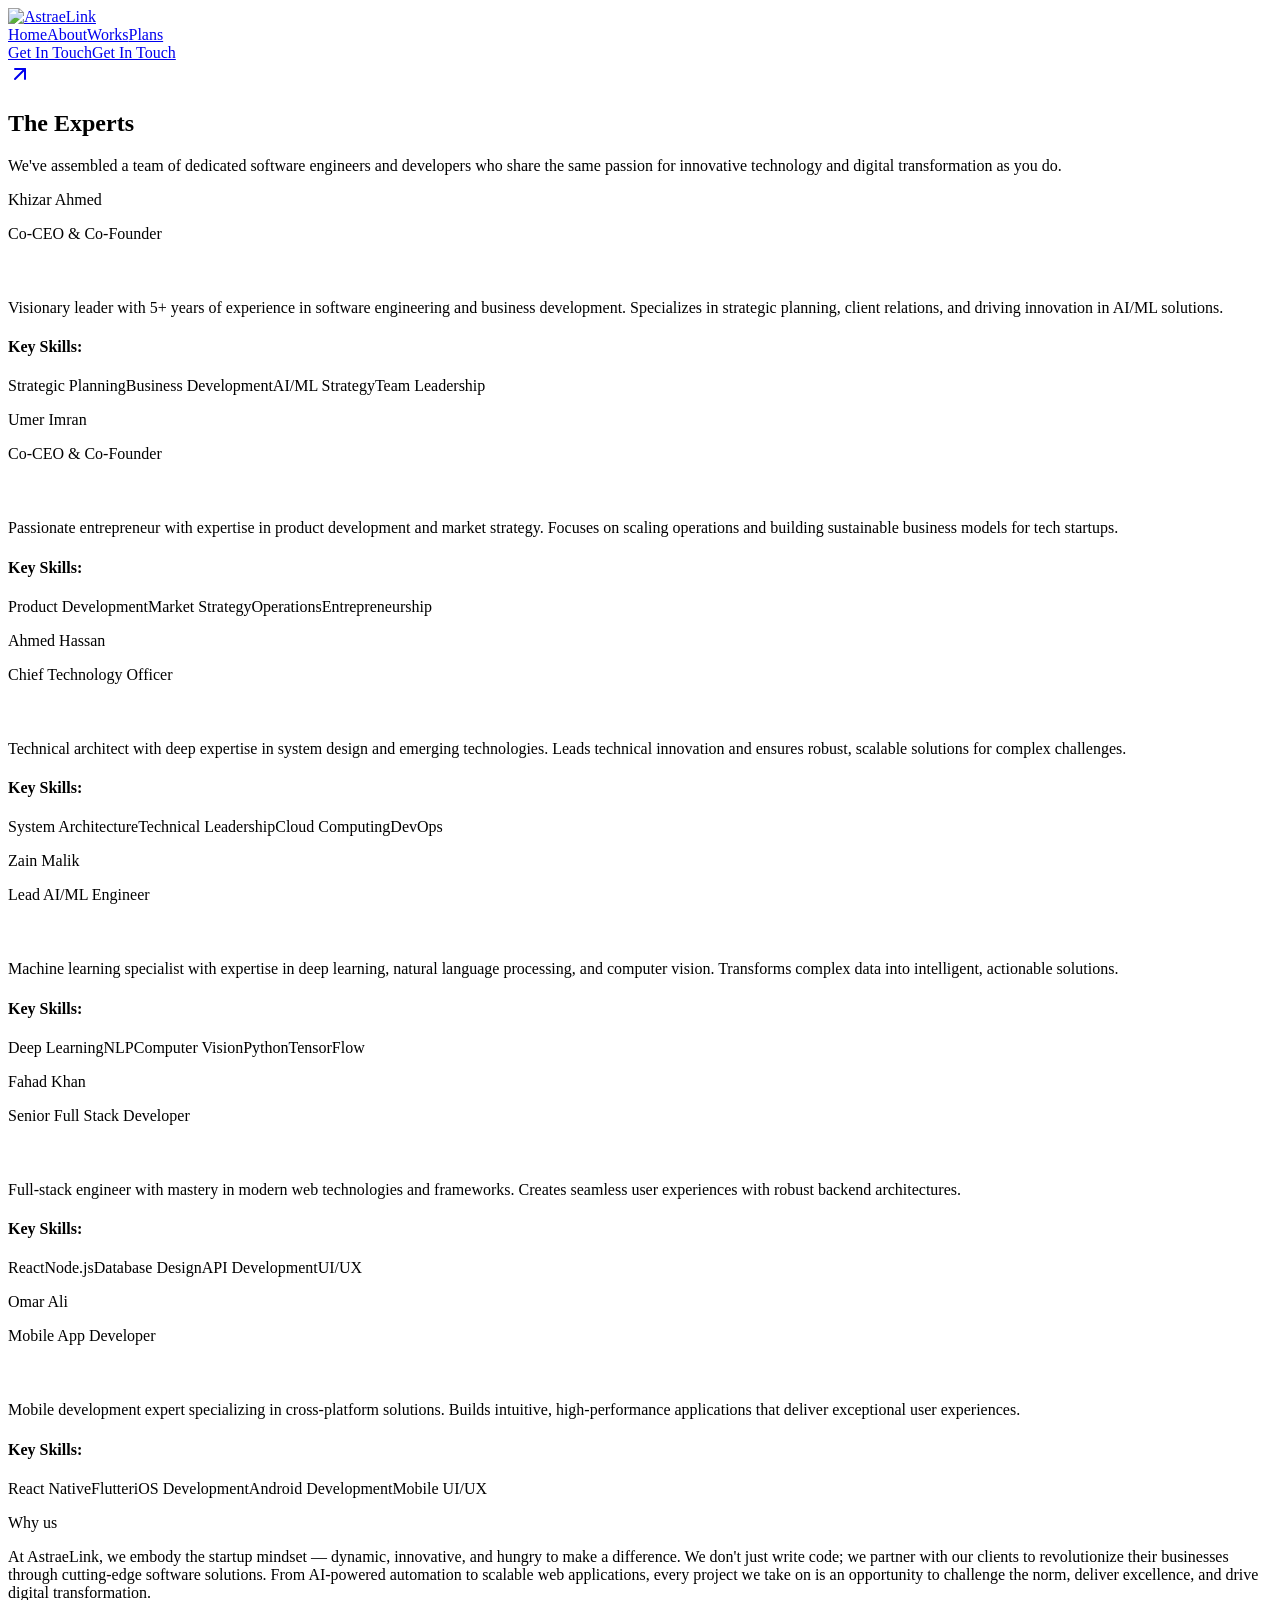
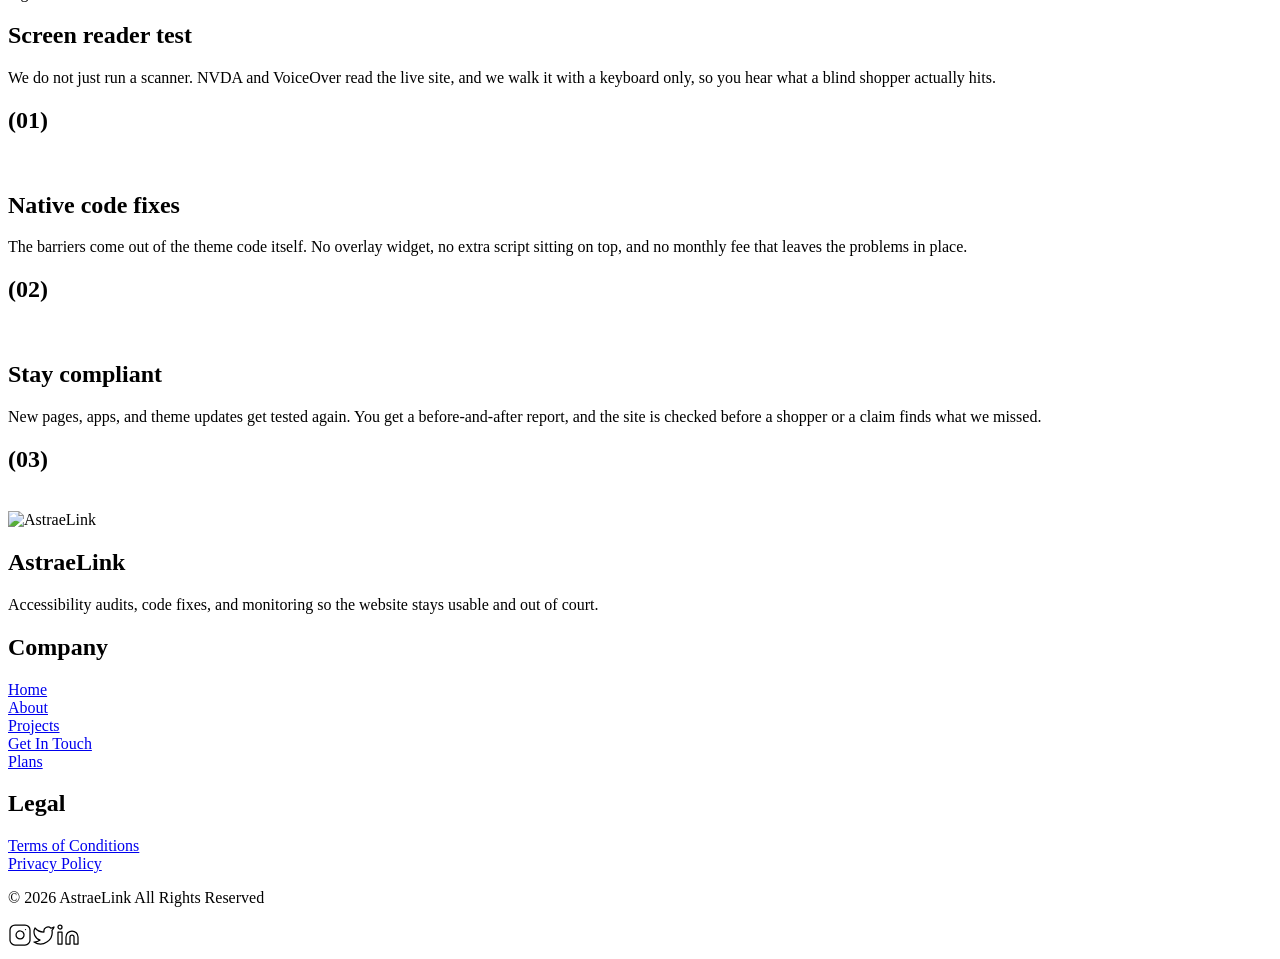
==== site/about/index.html @ aaa156fa "Remove the footer cookie policy link and the underline on cookie settings. Co-authored-by: Cursor <c" ====
<!DOCTYPE html><html lang="en"><head><meta charSet="utf-8"/><meta name="viewport" content="width=device-width, initial-scale=1"/><link rel="preload" as="image" href="/logos/astraea-logo-on-dark.png"/><link rel="preload" as="image" href="/images/mockup4.webp"/><link rel="preload" as="image" href="/images/mockup12.webp"/><link rel="preload" as="image" href="/images/mockup7.webp"/><link rel="preload" as="image" href="/images/mockup11.webp"/><link rel="preload" as="image" href="/logos/astraea-logo-on-dark.png"/><link rel="stylesheet" href="/_next/static/css/c3f8eed6a959fb5a.css" data-precedence="next"/><link rel="stylesheet" href="/_next/static/css/329143c93988409b.css" data-precedence="next"/><link rel="stylesheet" href="/_next/static/css/a7771ab8b0fe79c8.css" data-precedence="next"/><link rel="preload" as="script" fetchPriority="low" href="/_next/static/chunks/webpack-b26007bcd01f24b6.js"/><script src="/_next/static/chunks/fd9d1056-18ec0eb81fc64c67.js" async=""></script><script src="/_next/static/chunks/117-3e7f4127e0258d8e.js" async=""></script><script src="/_next/static/chunks/main-app-7231cfd4875c49b2.js" async=""></script><script src="/_next/static/chunks/c15bf2b0-19ff368ffb2158b2.js" async=""></script><script src="/_next/static/chunks/337-52e728fc28a62599.js" async=""></script><script src="/_next/static/chunks/607-7d32689cb1171cb9.js" async=""></script><script src="/_next/static/chunks/622-8c4f8233b3d91a51.js" async=""></script><script src="/_next/static/chunks/app/about/page-66e9e19f431e5e7e.js" async=""></script><script src="/_next/static/chunks/588-66966717b19833d9.js" async=""></script><script src="/_next/static/chunks/app/layout-02d05945d93d69e1.js" async=""></script><script src="/_next/static/chunks/app/loading-16ff783f235f373d.js" async=""></script><title>AstraeLink | About Us</title><meta name="description" content="Harnessing Cutting-Edge Visualization Technology to Transform Vision into Tailored Digital Reality."/><meta name="keywords" content="software development,AI/ML development,chatbot development,web development,plugin development,app development,mobile app development,custom software solutions,artificial intelligence,machine learning,business automation,digital transformation,software engineering,full-stack development,API development,database design,cloud solutions,software consulting,tech solutions,innovative software"/><meta property="og:title" content="About Us"/><meta property="og:description" content="Harnessing Cutting-Edge Visualization Technology to Transform Vision into Tailored Digital Reality."/><meta name="twitter:card" content="summary"/><meta name="twitter:title" content="About Us"/><meta name="twitter:description" content="Harnessing Cutting-Edge Visualization Technology to Transform Vision into Tailored Digital Reality."/><link rel="icon" href="/favicon.ico" type="image/x-icon" sizes="32x32"/><link rel="icon" href="/favicon.svg"/><link rel="apple-touch-icon" href="/favicon.svg"/><script src="/_next/static/chunks/polyfills-42372ed130431b0a.js" noModule=""></script><script>(function(){var s=localStorage.getItem("astra-theme");var h=new Date().getHours();var day=h>=7&&h<19;var mode=s==="light"||s==="dark"?s:(day?"light":"dark");document.documentElement.setAttribute("data-theme",mode);document.documentElement.setAttribute("data-theme-source",s||"auto");var fix=function(img){var cur=img.getAttribute("src")||"";if(cur.indexOf("infinitivee")===-1&&cur.indexOf("astraea-logo")===-1)return;var logo=document.documentElement.getAttribute("data-theme")==="light"?"/logos/astraea-logo.png":"/logos/astraea-logo-on-dark.png";if(cur!==logo)img.setAttribute("src",logo);if(img.alt!=="AstraeLink")img.alt="AstraeLink";};new MutationObserver(function(){document.querySelectorAll("img").forEach(fix);}).observe(document.documentElement,{childList:true,subtree:true,attributes:true,attributeFilter:["src"]});})();</script><link rel="stylesheet" href="/astra.css"/></head><body><div class="navigation-wrapper"><div class="navigation-inside"><div class="navigation-inside-left"><a href="/"><img src="/logos/astraea-logo-on-dark.png" class="navigation-inside-left-image" alt="AstraeLink Logo" style="width:60px;height:auto"/></a></div><div class="navigation-inside-big"><a class="small-description white hover-text-white" href="/">Home</a><a class="small-description white hover-text-white" href="/about/">About</a><a class="small-description white hover-text-white" href="/works/">Works</a><a class="small-description white hover-text-white" href="/plans/">Plans</a></div><div class="navigation-inside-right"><a class="button button-navigation button-transparent-border" href="/contact/"><div class="button-content"><span class="small-description">Get In Touch</span><span class="small-description">Get In Touch</span></div><div class="button-circle button-circle-white"><svg xmlns="http://www.w3.org/2000/svg" width="24" height="24" viewBox="0 0 24 24" fill="none" stroke="currentColor" stroke-width="2" stroke-linecap="round" stroke-linejoin="round" class="lucide lucide-arrow-up-right button-icon"><path d="M7 7h10v10"></path><path d="M7 17 17 7"></path></svg></div></a></div><div class="navigation-inside-right-mobile"><div class="navigation-inside-right-mobile-line"></div><div class="navigation-inside-right-mobile-line"></div><div class="navigation-inside-right-mobile-line"></div></div></div></div><!--$--><section class="about"><div class="about-content"><div class="about-content-top"><div class="about-content-textbox"><div class="titlebox"><div class="titlebox-gradient"></div><h1 class="headline white">The Experts</h1></div><p class="description grey opacity-blur">We&#x27;ve assembled a team of dedicated software engineers and developers who share the same passion for innovative technology and digital transformation as you do.</p></div><div class="about-divider"></div></div><div class="about-team"><div class="about-team-container"><div class="about-team-item"><div class="about-team-item-header"><div class="about-team-item-info"><p class="description white team-member-name">Khizar Ahmed</p><p class="description white team-member-title">Co-CEO &amp; Co-Founder</p></div><div class="dropdown-arrow "><svg width="20" height="20" viewBox="0 0 20 20" fill="none" xmlns="http://www.w3.org/2000/svg"><path d="M5 7.5L10 12.5L15 7.5" stroke="white" stroke-width="2" stroke-linecap="round" stroke-linejoin="round"></path></svg></div></div><div class="about-team-item-details "><div class="team-member-bio"><p class="description grey">Visionary leader with 5+ years of experience in software engineering and business development. Specializes in strategic planning, client relations, and driving innovation in AI/ML solutions.</p></div><div class="team-member-skills"><h4 class="skills-title">Key Skills:</h4><div class="skills-tags"><span class="skill-tag">Strategic Planning</span><span class="skill-tag">Business Development</span><span class="skill-tag">AI/ML Strategy</span><span class="skill-tag">Team Leadership</span></div></div></div></div><div class="about-team-item"><div class="about-team-item-header"><div class="about-team-item-info"><p class="description white team-member-name">Umer Imran</p><p class="description white team-member-title">Co-CEO &amp; Co-Founder</p></div><div class="dropdown-arrow "><svg width="20" height="20" viewBox="0 0 20 20" fill="none" xmlns="http://www.w3.org/2000/svg"><path d="M5 7.5L10 12.5L15 7.5" stroke="white" stroke-width="2" stroke-linecap="round" stroke-linejoin="round"></path></svg></div></div><div class="about-team-item-details "><div class="team-member-bio"><p class="description grey">Passionate entrepreneur with expertise in product development and market strategy. Focuses on scaling operations and building sustainable business models for tech startups.</p></div><div class="team-member-skills"><h4 class="skills-title">Key Skills:</h4><div class="skills-tags"><span class="skill-tag">Product Development</span><span class="skill-tag">Market Strategy</span><span class="skill-tag">Operations</span><span class="skill-tag">Entrepreneurship</span></div></div></div></div><div class="about-team-item"><div class="about-team-item-header"><div class="about-team-item-info"><p class="description white team-member-name">Ahmed Hassan</p><p class="description white team-member-title">Chief Technology Officer</p></div><div class="dropdown-arrow "><svg width="20" height="20" viewBox="0 0 20 20" fill="none" xmlns="http://www.w3.org/2000/svg"><path d="M5 7.5L10 12.5L15 7.5" stroke="white" stroke-width="2" stroke-linecap="round" stroke-linejoin="round"></path></svg></div></div><div class="about-team-item-details "><div class="team-member-bio"><p class="description grey">Technical architect with deep expertise in system design and emerging technologies. Leads technical innovation and ensures robust, scalable solutions for complex challenges.</p></div><div class="team-member-skills"><h4 class="skills-title">Key Skills:</h4><div class="skills-tags"><span class="skill-tag">System Architecture</span><span class="skill-tag">Technical Leadership</span><span class="skill-tag">Cloud Computing</span><span class="skill-tag">DevOps</span></div></div></div></div><div class="about-team-item"><div class="about-team-item-header"><div class="about-team-item-info"><p class="description white team-member-name">Zain Malik</p><p class="description white team-member-title">Lead AI/ML Engineer</p></div><div class="dropdown-arrow "><svg width="20" height="20" viewBox="0 0 20 20" fill="none" xmlns="http://www.w3.org/2000/svg"><path d="M5 7.5L10 12.5L15 7.5" stroke="white" stroke-width="2" stroke-linecap="round" stroke-linejoin="round"></path></svg></div></div><div class="about-team-item-details "><div class="team-member-bio"><p class="description grey">Machine learning specialist with expertise in deep learning, natural language processing, and computer vision. Transforms complex data into intelligent, actionable solutions.</p></div><div class="team-member-skills"><h4 class="skills-title">Key Skills:</h4><div class="skills-tags"><span class="skill-tag">Deep Learning</span><span class="skill-tag">NLP</span><span class="skill-tag">Computer Vision</span><span class="skill-tag">Python</span><span class="skill-tag">TensorFlow</span></div></div></div></div><div class="about-team-item"><div class="about-team-item-header"><div class="about-team-item-info"><p class="description white team-member-name">Fahad Khan</p><p class="description white team-member-title">Senior Full Stack Developer</p></div><div class="dropdown-arrow "><svg width="20" height="20" viewBox="0 0 20 20" fill="none" xmlns="http://www.w3.org/2000/svg"><path d="M5 7.5L10 12.5L15 7.5" stroke="white" stroke-width="2" stroke-linecap="round" stroke-linejoin="round"></path></svg></div></div><div class="about-team-item-details "><div class="team-member-bio"><p class="description grey">Full-stack engineer with mastery in modern web technologies and frameworks. Creates seamless user experiences with robust backend architectures.</p></div><div class="team-member-skills"><h4 class="skills-title">Key Skills:</h4><div class="skills-tags"><span class="skill-tag">React</span><span class="skill-tag">Node.js</span><span class="skill-tag">Database Design</span><span class="skill-tag">API Development</span><span class="skill-tag">UI/UX</span></div></div></div></div><div class="about-team-item"><div class="about-team-item-header"><div class="about-team-item-info"><p class="description white team-member-name">Omar Ali</p><p class="description white team-member-title">Mobile App Developer</p></div><div class="dropdown-arrow "><svg width="20" height="20" viewBox="0 0 20 20" fill="none" xmlns="http://www.w3.org/2000/svg"><path d="M5 7.5L10 12.5L15 7.5" stroke="white" stroke-width="2" stroke-linecap="round" stroke-linejoin="round"></path></svg></div></div><div class="about-team-item-details "><div class="team-member-bio"><p class="description grey">Mobile development expert specializing in cross-platform solutions. Builds intuitive, high-performance applications that deliver exceptional user experiences.</p></div><div class="team-member-skills"><h4 class="skills-title">Key Skills:</h4><div class="skills-tags"><span class="skill-tag">React Native</span><span class="skill-tag">Flutter</span><span class="skill-tag">iOS Development</span><span class="skill-tag">Android Development</span><span class="skill-tag">Mobile UI/UX</span></div></div></div></div></div></div><div class="about-divider"></div><div class="about-whyus"><p class="description about-whyus-description grey">Why us</p><p class="subheadline about-whyus-subheadline white">At AstraeLink, we embody the startup mindset — dynamic, innovative, and hungry to make a difference. We don&#x27;t just write code; we partner with our clients to revolutionize their businesses through cutting-edge software solutions. From AI-powered automation to scalable web applications, every project we take on is an opportunity to challenge the norm, deliver excellence, and drive digital transformation.</p></div><div class="about-divider"></div><div class="about-sticky-container"><div class="about-sticky-item"><div class="about-sticky-item-left"><div class="about-sticky-item-left-textbox"><h1 class="headline white">Screen reader test</h1><p class="description about-sticky-item-left-textbox-description grey">We do not just run a scanner. NVDA and VoiceOver read the live site, and we walk it with a keyboard only, so you hear what a blind shopper actually hits.</p></div><h1 class="headline white">(01)</h1></div><div class="about-sticky-item-right"><div class="about-sticky-item-right-imagebox"><img src="/images/mockup4.webp" class="about-sticky-item-right-image" alt=""/></div></div></div><div class="about-sticky-item"><div class="about-sticky-item-left"><div class="about-sticky-item-left-textbox"><h1 class="headline white">Native code fixes</h1><p class="description about-sticky-item-left-textbox-description grey">The barriers come out of the theme code itself. No overlay widget, no extra script sitting on top, and no monthly fee that leaves the problems in place.</p></div><h1 class="headline white">(02)</h1></div><div class="about-sticky-item-right"><div class="about-sticky-item-right-imagebox"><img src="/images/mockup12.webp" class="about-sticky-item-right-image" alt=""/></div></div></div><div class="about-sticky-item"><div class="about-sticky-item-left"><div class="about-sticky-item-left-textbox"><h1 class="headline white">Stay compliant</h1><p class="description about-sticky-item-left-textbox-description grey">New pages, apps, and theme updates get tested again. You get a before-and-after report, and the site is checked before a shopper or a claim finds what we missed.</p></div><h1 class="headline white">(03)</h1></div><div class="about-sticky-item-right"><div class="about-sticky-item-right-imagebox"><img src="/images/mockup7.webp" class="about-sticky-item-right-image" alt=""/></div></div></div></div></div></section><section class="footer"><div class="footer-content"><div class="footer-content-left"><img src="/logos/astraea-logo-on-dark.png" class="footer-logo" alt="AstraeLink Logo" style="width:120px;height:auto"/><h1 class="subheadline white">AstraeLink</h1><p class="description grey">Accessibility audits, code fixes, and monitoring so the website stays usable and out of court.</p></div><div class="footer-content-right"><div class="footer-content-right-column"><h2 class="description white">Company</h2><div class="footer-column-contents"><div class="footer-column-contents-item"><a class="description grey hover-text-grey" href="/">Home</a></div><div class="footer-column-contents-item"><a class="description grey hover-text-grey" href="/about/">About</a></div><div class="footer-column-contents-item"><a class="description grey hover-text-grey" href="/works/">Projects</a></div><div class="footer-column-contents-item"><a class="description grey hover-text-grey" href="/contact/">Get In Touch</a></div><div class="footer-column-contents-item"><a class="description grey hover-text-grey" href="/plans/">Plans</a></div></div></div><div class="footer-content-right-column"><h2 class="description white">Legal</h2><div class="footer-column-contents"><div class="footer-column-contents-item"><a class="description grey hover-text-grey" href="/terms/">Terms of Conditions</a></div><div class="footer-column-contents-item"><a class="description grey hover-text-grey" href="/privacy/">Privacy Policy</a></div></div></div></div></div><div class="footer-divider"></div><div class="footer-content-bottom"><p class="small-description grey">© 2026 AstraeLink All Rights Reserved</p><div class="footer-socials"><svg xmlns="http://www.w3.org/2000/svg" width="24" height="24" viewBox="0 0 24 24" fill="none" stroke="currentColor" stroke-width="1.25" stroke-linecap="round" stroke-linejoin="round" class="lucide lucide-instagram footer-socials-icon"><rect width="20" height="20" x="2" y="2" rx="5" ry="5"></rect><path d="M16 11.37A4 4 0 1 1 12.63 8 4 4 0 0 1 16 11.37z"></path><line x1="17.5" x2="17.51" y1="6.5" y2="6.5"></line></svg><svg xmlns="http://www.w3.org/2000/svg" width="24" height="24" viewBox="0 0 24 24" fill="none" stroke="currentColor" stroke-width="1.25" stroke-linecap="round" stroke-linejoin="round" class="lucide lucide-twitter footer-socials-icon"><path d="M22 4s-.7 2.1-2 3.4c1.6 10-9.4 17.3-18 11.6 2.2.1 4.4-.6 6-2C3 15.5.5 9.6 3 5c2.2 2.6 5.6 4.1 9 4-.9-4.2 4-6.6 7-3.8 1.1 0 3-1.2 3-1.2z"></path></svg><svg xmlns="http://www.w3.org/2000/svg" width="24" height="24" viewBox="0 0 24 24" fill="none" stroke="currentColor" stroke-width="1.25" stroke-linecap="round" stroke-linejoin="round" class="lucide lucide-linkedin footer-socials-icon"><path d="M16 8a6 6 0 0 1 6 6v7h-4v-7a2 2 0 0 0-2-2 2 2 0 0 0-2 2v7h-4v-7a6 6 0 0 1 6-6z"></path><rect width="4" height="12" x="2" y="9"></rect><circle cx="4" cy="4" r="2"></circle></svg></div></div></section><!--/$--><script src="/_next/static/chunks/webpack-b26007bcd01f24b6.js" async=""></script><script>(self.__next_f=self.__next_f||[]).push([0]);self.__next_f.push([2,null])</script><script>self.__next_f.push([1,"1:HL[\"/_next/static/css/c3f8eed6a959fb5a.css\",\"style\"]\n2:HL[\"/_next/static/css/329143c93988409b.css\",\"style\"]\n"])</script><script>self.__next_f.push([1,"3:I[2846,[],\"\"]\n5:I[5323,[\"922\",\"static/chunks/c15bf2b0-19ff368ffb2158b2.js\",\"337\",\"static/chunks/337-52e728fc28a62599.js\",\"607\",\"static/chunks/607-7d32689cb1171cb9.js\",\"622\",\"static/chunks/622-8c4f8233b3d91a51.js\",\"301\",\"static/chunks/app/about/page-66e9e19f431e5e7e.js\"],\"AboutPageSection\"]\n6:I[4707,[],\"\"]\n7:I[6423,[],\"\"]\n9:I[6903,[\"922\",\"static/chunks/c15bf2b0-19ff368ffb2158b2.js\",\"337\",\"static/chunks/337-52e728fc28a62599.js\",\"588\",\"static/chunks/588-66966717b19833d9.js\",\"185\",\"static/chunks/app/layout-02d05945d93d69e1.js\"],\"Navigation\"]\na:I[8148,[\"555\",\"static/chunks/app/loading-16ff783f235f373d.js\"],\"default\"]\nc:I[1060,[],\"\"]\n8:Tad5,"])</script><script>self.__next_f.push([1,"M20.047 153.665v-1.9h3.888v-4.093h-3.888v-1.9h10.231v1.9h-4.59v4.093h4.59v1.9zM29.898 142.236c-.331.565-.784.997-1.359 1.294s-1.222.446-1.944.446c-.721 0-1.369-.149-1.943-.446a3.316 3.316 0 0 1-1.36-1.294c-.331-.564-.497-1.232-.497-2.002s.166-1.438.497-2.002a3.316 3.316 0 0 1 1.36-1.294c.574-.297 1.223-.445 1.943-.445.723 0 1.369.148 1.944.445a3.307 3.307 0 0 1 1.359 1.294c.331.564.497 1.232.497 2.002s-.166 1.438-.497 2.002m-1.703-3.347c-.435-.33-.967-.496-1.601-.496-.633 0-1.166.166-1.601.496-.433.332-.649.78-.649 1.346 0 .564.217 1.013.649 1.345.435.331.968.497 1.601.497.634 0 1.166-.166 1.601-.497.435-.332.649-.78.649-1.345.001-.566-.214-1.014-.649-1.346M22.911 134.852v-1.813h1.186a3.335 3.335 0 0 1-.951-1.009 2.423 2.423 0 0 1-.352-1.271c0-.682.19-1.229.57-1.645.381-.413.932-.621 1.652-.621h5.262v1.812h-4.721c-.419 0-.727.096-.921.285-.195.19-.292.447-.292.769 0 .302.115.58.35.833.234.254.577.458 1.03.613.454.156.993.234 1.616.234h2.938v1.813h-7.367zM29.898 125.136a3.314 3.314 0 0 1-1.359 1.294c-.575.297-1.222.445-1.944.445-.721 0-1.369-.148-1.943-.445a3.322 3.322 0 0 1-1.36-1.294c-.331-.565-.497-1.232-.497-2.002 0-.771.166-1.438.497-2.003a3.313 3.313 0 0 1 1.36-1.293c.574-.297 1.223-.446 1.943-.446.723 0 1.369.149 1.944.446s1.028.728 1.359 1.293.497 1.232.497 2.003c.001.769-.166 1.436-.497 2.002m-1.703-3.347c-.435-.331-.967-.497-1.601-.497-.633 0-1.166.166-1.601.497-.433.331-.649.778-.649 1.345 0 .564.217 1.013.649 1.344.435.332.968.498 1.601.498.634 0 1.166-.166 1.601-.498.435-.331.649-.779.649-1.344.001-.567-.214-1.014-.649-1.345M22.911 117.75v-1.812h1.199c-.419-.265-.742-.586-.972-.966s-.345-.784-.345-1.213c0-.272.05-.569.146-.892l1.682.336a1.429 1.429 0 0 0-.205.76c0 .576.261 1.048.783 1.418.521.37 1.342.557 2.461.557h2.617v1.812h-7.366zM29.812 111.252c-.391.511-.857.851-1.403 1.016l-.776-1.446c.381-.138.68-.329.893-.577.215-.249.321-.544.321-.885a1.2 1.2 0 0 0-.168-.658c-.112-.175-.294-.263-.548-.263-.225 0-.406.105-.548.313-.142.21-.291.534-.446.973-.019.068-.058.17-.117.307-.224.565-.506 1.004-.848 1.315-.34.313-.779.467-1.314.467-.381 0-.727-.102-1.039-.306a2.185 2.185 0 0 1-.744-.84 2.554 2.554 0 0 1-.279-1.207c0-.497.105-.949.314-1.359.211-.408.506-.725.886-.949l.993 1.082c-.43.292-.644.686-.644 1.184a.84.84 0 0 0 .154.504.471.471 0 0 0 .401.212c.176 0 .338-.103.49-.307.15-.205.334-.604.547-1.199.205-.564.474-1.001.805-1.308.332-.308.756-.46 1.271-.46.721 0 1.299.229 1.732.687s.65 1.057.65 1.797c.001.759-.194 1.396-.583 1.907M35.481 17.006l-4.782 14.969h-3.266l-2.584-9.682-2.584 9.682h-3.268l-4.782-14.969h3.713l2.673 10.276 2.525-10.276h3.445l2.524 10.276 2.674-10.276zM37.978 27.163c1.426 0 2.496 1.068 2.496 2.495 0 1.425-1.07 2.495-2.496 2.495-1.425 0-2.494-1.07-2.494-2.495-.001-1.427 1.069-2.495 2.494-2.495"])</script><script>self.__next_f.push([1,"d:[]\n"])</script><script>self.__next_f.push([1,"0:[\"$\",\"$L3\",null,{\"buildId\":\"wk-YLggpAPj2qH-75F2Sv\",\"assetPrefix\":\"\",\"urlParts\":[\"\",\"about\",\"\"],\"initialTree\":[\"\",{\"children\":[\"about\",{\"children\":[\"__PAGE__\",{}]}]},\"$undefined\",\"$undefined\",true],\"initialSeedData\":[\"\",{\"children\":[\"about\",{\"children\":[\"__PAGE__\",{},[[\"$L4\",[\"$\",\"$L5\",null,{}],[[\"$\",\"link\",\"0\",{\"rel\":\"stylesheet\",\"href\":\"/_next/static/css/329143c93988409b.css\",\"precedence\":\"next\",\"crossOrigin\":\"$undefined\"}]]],null],null]},[null,[\"$\",\"$L6\",null,{\"parallelRouterKey\":\"children\",\"segmentPath\":[\"children\",\"about\",\"children\"],\"error\":\"$undefined\",\"errorStyles\":\"$undefined\",\"errorScripts\":\"$undefined\",\"template\":[\"$\",\"$L7\",null,{}],\"templateStyles\":\"$undefined\",\"templateScripts\":\"$undefined\",\"notFound\":\"$undefined\",\"notFoundStyles\":\"$undefined\"}]],null]},[[[[\"$\",\"link\",\"0\",{\"rel\":\"stylesheet\",\"href\":\"/_next/static/css/c3f8eed6a959fb5a.css\",\"precedence\":\"next\",\"crossOrigin\":\"$undefined\"}]],[\"$\",\"html\",null,{\"lang\":\"en\",\"children\":[\"$\",\"body\",null,{\"children\":[[\"$\",\"$L9\",null,{}],[\"$\",\"$L6\",null,{\"parallelRouterKey\":\"children\",\"segmentPath\":[\"children\"],\"error\":\"$undefined\",\"errorStyles\":\"$undefined\",\"errorScripts\":\"$undefined\",\"template\":[\"$\",\"$L7\",null,{}],\"templateStyles\":\"$undefined\",\"templateScripts\":\"$undefined\",\"notFound\":[[\"$\",\"title\",null,{\"children\":\"404: This page could not be found.\"}],[\"$\",\"div\",null,{\"style\":{\"fontFamily\":\"system-ui,\\\"Segoe UI\\\",Roboto,Helvetica,Arial,sans-serif,\\\"Apple Color Emoji\\\",\\\"Segoe UI Emoji\\\"\",\"height\":\"100vh\",\"textAlign\":\"center\",\"display\":\"flex\",\"flexDirection\":\"column\",\"alignItems\":\"center\",\"justifyContent\":\"center\"},\"children\":[\"$\",\"div\",null,{\"children\":[[\"$\",\"style\",null,{\"dangerouslySetInnerHTML\":{\"__html\":\"body{color:#000;background:#fff;margin:0}.next-error-h1{border-right:1px solid rgba(0,0,0,.3)}@media (prefers-color-scheme:dark){body{color:#fff;background:#000}.next-error-h1{border-right:1px solid rgba(255,255,255,.3)}}\"}}],[\"$\",\"h1\",null,{\"className\":\"next-error-h1\",\"style\":{\"display\":\"inline-block\",\"margin\":\"0 20px 0 0\",\"padding\":\"0 23px 0 0\",\"fontSize\":24,\"fontWeight\":500,\"verticalAlign\":\"top\",\"lineHeight\":\"49px\"},\"children\":\"404\"}],[\"$\",\"div\",null,{\"style\":{\"display\":\"inline-block\"},\"children\":[\"$\",\"h2\",null,{\"style\":{\"fontSize\":14,\"fontWeight\":400,\"lineHeight\":\"49px\",\"margin\":0},\"children\":\"This page could not be found.\"}]}]]}]}]],\"notFoundStyles\":[]}]]}]}]],null],[[\"$\",\"div\",null,{\"className\":\"loading-screen\",\"children\":[\"$\",\"div\",null,{\"className\":\"loading-image-box\",\"children\":[\"$\",\"$La\",null,{}]}]}],[[\"$\",\"link\",\"0\",{\"rel\":\"stylesheet\",\"href\":\"/_next/static/css/a7771ab8b0fe79c8.css\",\"precedence\":\"next\",\"crossOrigin\":\"$undefined\"}]],[]]],\"couldBeIntercepted\":false,\"initialHead\":[null,\"$Lb\"],\"globalErrorComponent\":\"$c\",\"missingSlots\":\"$Wd\"}]\n"])</script><script>self.__next_f.push([1,"b:[[\"$\",\"meta\",\"0\",{\"name\":\"viewport\",\"content\":\"width=device-width, initial-scale=1\"}],[\"$\",\"meta\",\"1\",{\"charSet\":\"utf-8\"}],[\"$\",\"title\",\"2\",{\"children\":\"AstraeLink | About Us\"}],[\"$\",\"meta\",\"3\",{\"name\":\"description\",\"content\":\"Harnessing Cutting-Edge Visualization Technology to Transform Vision into Tailored Digital Reality.\"}],[\"$\",\"meta\",\"4\",{\"name\":\"keywords\",\"content\":\"software development,AI/ML development,chatbot development,web development,plugin development,app development,mobile app development,custom software solutions,artificial intelligence,machine learning,business automation,digital transformation,software engineering,full-stack development,API development,database design,cloud solutions,software consulting,tech solutions,innovative software\"}],[\"$\",\"meta\",\"5\",{\"property\":\"og:title\",\"content\":\"About Us\"}],[\"$\",\"meta\",\"6\",{\"property\":\"og:description\",\"content\":\"Harnessing Cutting-Edge Visualization Technology to Transform Vision into Tailored Digital Reality.\"}],[\"$\",\"meta\",\"7\",{\"name\":\"twitter:card\",\"content\":\"summary\"}],[\"$\",\"meta\",\"8\",{\"name\":\"twitter:title\",\"content\":\"About Us\"}],[\"$\",\"meta\",\"9\",{\"name\":\"twitter:description\",\"content\":\"Harnessing Cutting-Edge Visualization Technology to Transform Vision into Tailored Digital Reality.\"}],[\"$\",\"link\",\"10\",{\"rel\":\"icon\",\"href\":\"/favicon.ico\",\"type\":\"image/x-icon\",\"sizes\":\"32x32\"}],[\"$\",\"link\",\"11\",{\"rel\":\"icon\",\"href\":\"/favicon.svg\"}],[\"$\",\"link\",\"12\",{\"rel\":\"apple-touch-icon\",\"href\":\"/favicon.svg\"}]]\n4:null\n"])</script><script src="/astra.js"></script></body></html>
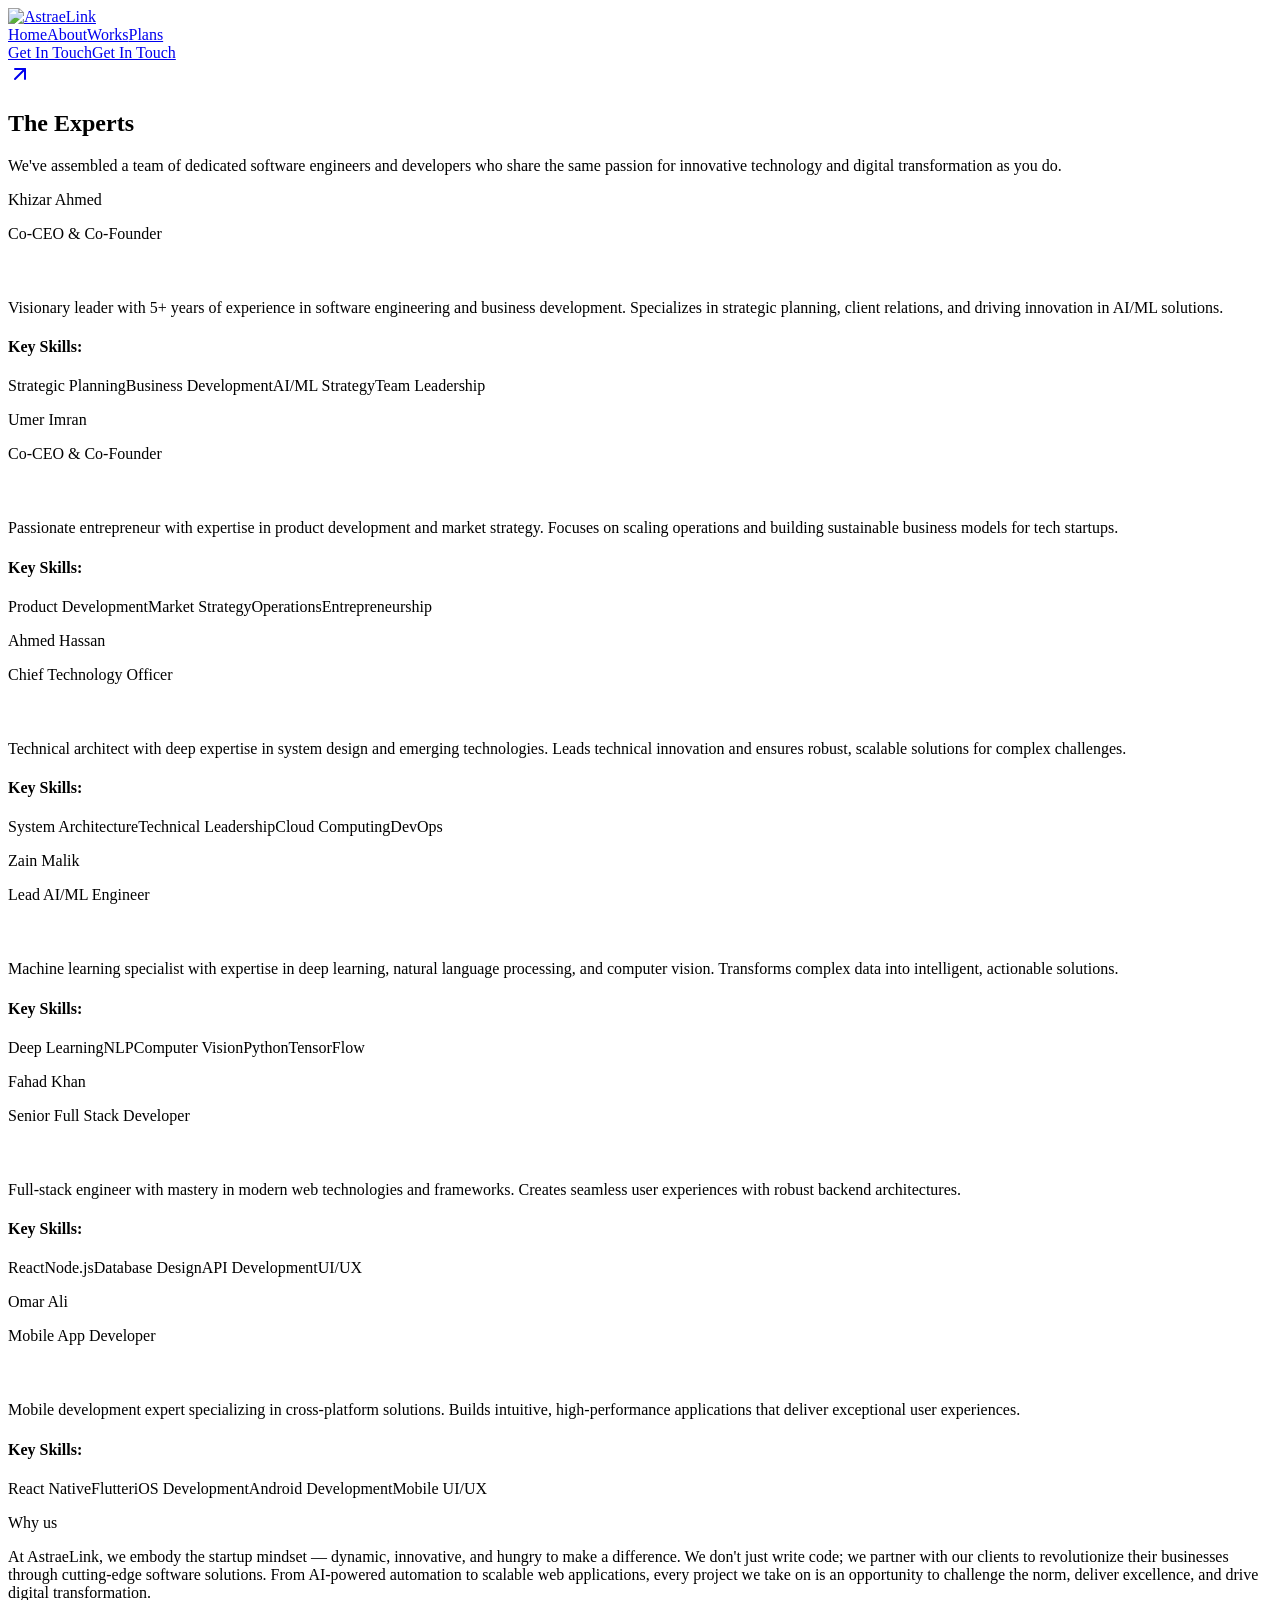
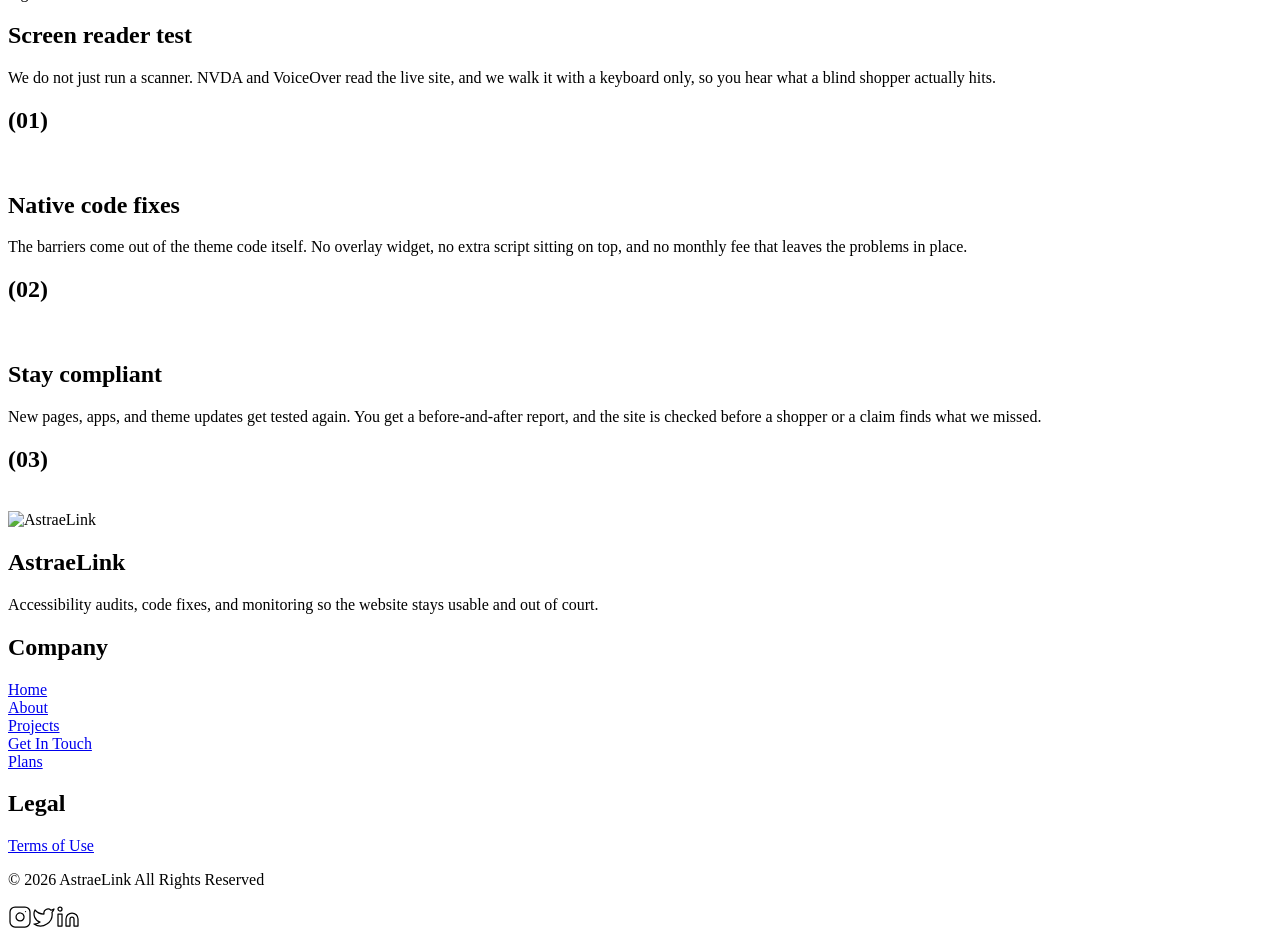
==== commit 77075ff4: "Remove the privacy policy, publish the Terms of Use page, and add the favicon set. Co-authored-by: C" ====
--- a/site/about/index.html
+++ b/site/about/index.html
@@ -1 +1 @@
-<!DOCTYPE html><html lang="en"><head><meta charSet="utf-8"/><meta name="viewport" content="width=device-width, initial-scale=1"/><link rel="preload" as="image" href="/logos/astraea-logo-on-dark.png"/><link rel="preload" as="image" href="/images/mockup4.webp"/><link rel="preload" as="image" href="/images/mockup12.webp"/><link rel="preload" as="image" href="/images/mockup7.webp"/><link rel="preload" as="image" href="/images/mockup11.webp"/><link rel="preload" as="image" href="/logos/astraea-logo-on-dark.png"/><link rel="stylesheet" href="/_next/static/css/c3f8eed6a959fb5a.css" data-precedence="next"/><link rel="stylesheet" href="/_next/static/css/329143c93988409b.css" data-precedence="next"/><link rel="stylesheet" href="/_next/static/css/a7771ab8b0fe79c8.css" data-precedence="next"/><link rel="preload" as="script" fetchPriority="low" href="/_next/static/chunks/webpack-b26007bcd01f24b6.js"/><script src="/_next/static/chunks/fd9d1056-18ec0eb81fc64c67.js" async=""></script><script src="/_next/static/chunks/117-3e7f4127e0258d8e.js" async=""></script><script src="/_next/static/chunks/main-app-7231cfd4875c49b2.js" async=""></script><script src="/_next/static/chunks/c15bf2b0-19ff368ffb2158b2.js" async=""></script><script src="/_next/static/chunks/337-52e728fc28a62599.js" async=""></script><script src="/_next/static/chunks/607-7d32689cb1171cb9.js" async=""></script><script src="/_next/static/chunks/622-8c4f8233b3d91a51.js" async=""></script><script src="/_next/static/chunks/app/about/page-66e9e19f431e5e7e.js" async=""></script><script src="/_next/static/chunks/588-66966717b19833d9.js" async=""></script><script src="/_next/static/chunks/app/layout-02d05945d93d69e1.js" async=""></script><script src="/_next/static/chunks/app/loading-16ff783f235f373d.js" async=""></script><title>AstraeLink | About Us</title><meta name="description" content="Harnessing Cutting-Edge Visualization Technology to Transform Vision into Tailored Digital Reality."/><meta name="keywords" content="software development,AI/ML development,chatbot development,web development,plugin development,app development,mobile app development,custom software solutions,artificial intelligence,machine learning,business automation,digital transformation,software engineering,full-stack development,API development,database design,cloud solutions,software consulting,tech solutions,innovative software"/><meta property="og:title" content="About Us"/><meta property="og:description" content="Harnessing Cutting-Edge Visualization Technology to Transform Vision into Tailored Digital Reality."/><meta name="twitter:card" content="summary"/><meta name="twitter:title" content="About Us"/><meta name="twitter:description" content="Harnessing Cutting-Edge Visualization Technology to Transform Vision into Tailored Digital Reality."/><link rel="icon" href="/favicon.ico" type="image/x-icon" sizes="32x32"/><link rel="icon" href="/favicon.svg"/><link rel="apple-touch-icon" href="/favicon.svg"/><script src="/_next/static/chunks/polyfills-42372ed130431b0a.js" noModule=""></script><script>(function(){var s=localStorage.getItem("astra-theme");var h=new Date().getHours();var day=h>=7&&h<19;var mode=s==="light"||s==="dark"?s:(day?"light":"dark");document.documentElement.setAttribute("data-theme",mode);document.documentElement.setAttribute("data-theme-source",s||"auto");var fix=function(img){var cur=img.getAttribute("src")||"";if(cur.indexOf("infinitivee")===-1&&cur.indexOf("astraea-logo")===-1)return;var logo=document.documentElement.getAttribute("data-theme")==="light"?"/logos/astraea-logo.png":"/logos/astraea-logo-on-dark.png";if(cur!==logo)img.setAttribute("src",logo);if(img.alt!=="AstraeLink")img.alt="AstraeLink";};new MutationObserver(function(){document.querySelectorAll("img").forEach(fix);}).observe(document.documentElement,{childList:true,subtree:true,attributes:true,attributeFilter:["src"]});})();</script><link rel="stylesheet" href="/astra.css"/></head><body><div class="navigation-wrapper"><div class="navigation-inside"><div class="navigation-inside-left"><a href="/"><img src="/logos/astraea-logo-on-dark.png" class="navigation-inside-left-image" alt="AstraeLink Logo" style="width:60px;height:auto"/></a></div><div class="navigation-inside-big"><a class="small-description white hover-text-white" href="/">Home</a><a class="small-description white hover-text-white" href="/about/">About</a><a class="small-description white hover-text-white" href="/works/">Works</a><a class="small-description white hover-text-white" href="/plans/">Plans</a></div><div class="navigation-inside-right"><a class="button button-navigation button-transparent-border" href="/contact/"><div class="button-content"><span class="small-description">Get In Touch</span><span class="small-description">Get In Touch</span></div><div class="button-circle button-circle-white"><svg xmlns="http://www.w3.org/2000/svg" width="24" height="24" viewBox="0 0 24 24" fill="none" stroke="currentColor" stroke-width="2" stroke-linecap="round" stroke-linejoin="round" class="lucide lucide-arrow-up-right button-icon"><path d="M7 7h10v10"></path><path d="M7 17 17 7"></path></svg></div></a></div><div class="navigation-inside-right-mobile"><div class="navigation-inside-right-mobile-line"></div><div class="navigation-inside-right-mobile-line"></div><div class="navigation-inside-right-mobile-line"></div></div></div></div><!--$--><section class="about"><div class="about-content"><div class="about-content-top"><div class="about-content-textbox"><div class="titlebox"><div class="titlebox-gradient"></div><h1 class="headline white">The Experts</h1></div><p class="description grey opacity-blur">We&#x27;ve assembled a team of dedicated software engineers and developers who share the same passion for innovative technology and digital transformation as you do.</p></div><div class="about-divider"></div></div><div class="about-team"><div class="about-team-container"><div class="about-team-item"><div class="about-team-item-header"><div class="about-team-item-info"><p class="description white team-member-name">Khizar Ahmed</p><p class="description white team-member-title">Co-CEO &amp; Co-Founder</p></div><div class="dropdown-arrow "><svg width="20" height="20" viewBox="0 0 20 20" fill="none" xmlns="http://www.w3.org/2000/svg"><path d="M5 7.5L10 12.5L15 7.5" stroke="white" stroke-width="2" stroke-linecap="round" stroke-linejoin="round"></path></svg></div></div><div class="about-team-item-details "><div class="team-member-bio"><p class="description grey">Visionary leader with 5+ years of experience in software engineering and business development. Specializes in strategic planning, client relations, and driving innovation in AI/ML solutions.</p></div><div class="team-member-skills"><h4 class="skills-title">Key Skills:</h4><div class="skills-tags"><span class="skill-tag">Strategic Planning</span><span class="skill-tag">Business Development</span><span class="skill-tag">AI/ML Strategy</span><span class="skill-tag">Team Leadership</span></div></div></div></div><div class="about-team-item"><div class="about-team-item-header"><div class="about-team-item-info"><p class="description white team-member-name">Umer Imran</p><p class="description white team-member-title">Co-CEO &amp; Co-Founder</p></div><div class="dropdown-arrow "><svg width="20" height="20" viewBox="0 0 20 20" fill="none" xmlns="http://www.w3.org/2000/svg"><path d="M5 7.5L10 12.5L15 7.5" stroke="white" stroke-width="2" stroke-linecap="round" stroke-linejoin="round"></path></svg></div></div><div class="about-team-item-details "><div class="team-member-bio"><p class="description grey">Passionate entrepreneur with expertise in product development and market strategy. Focuses on scaling operations and building sustainable business models for tech startups.</p></div><div class="team-member-skills"><h4 class="skills-title">Key Skills:</h4><div class="skills-tags"><span class="skill-tag">Product Development</span><span class="skill-tag">Market Strategy</span><span class="skill-tag">Operations</span><span class="skill-tag">Entrepreneurship</span></div></div></div></div><div class="about-team-item"><div class="about-team-item-header"><div class="about-team-item-info"><p class="description white team-member-name">Ahmed Hassan</p><p class="description white team-member-title">Chief Technology Officer</p></div><div class="dropdown-arrow "><svg width="20" height="20" viewBox="0 0 20 20" fill="none" xmlns="http://www.w3.org/2000/svg"><path d="M5 7.5L10 12.5L15 7.5" stroke="white" stroke-width="2" stroke-linecap="round" stroke-linejoin="round"></path></svg></div></div><div class="about-team-item-details "><div class="team-member-bio"><p class="description grey">Technical architect with deep expertise in system design and emerging technologies. Leads technical innovation and ensures robust, scalable solutions for complex challenges.</p></div><div class="team-member-skills"><h4 class="skills-title">Key Skills:</h4><div class="skills-tags"><span class="skill-tag">System Architecture</span><span class="skill-tag">Technical Leadership</span><span class="skill-tag">Cloud Computing</span><span class="skill-tag">DevOps</span></div></div></div></div><div class="about-team-item"><div class="about-team-item-header"><div class="about-team-item-info"><p class="description white team-member-name">Zain Malik</p><p class="description white team-member-title">Lead AI/ML Engineer</p></div><div class="dropdown-arrow "><svg width="20" height="20" viewBox="0 0 20 20" fill="none" xmlns="http://www.w3.org/2000/svg"><path d="M5 7.5L10 12.5L15 7.5" stroke="white" stroke-width="2" stroke-linecap="round" stroke-linejoin="round"></path></svg></div></div><div class="about-team-item-details "><div class="team-member-bio"><p class="description grey">Machine learning specialist with expertise in deep learning, natural language processing, and computer vision. Transforms complex data into intelligent, actionable solutions.</p></div><div class="team-member-skills"><h4 class="skills-title">Key Skills:</h4><div class="skills-tags"><span class="skill-tag">Deep Learning</span><span class="skill-tag">NLP</span><span class="skill-tag">Computer Vision</span><span class="skill-tag">Python</span><span class="skill-tag">TensorFlow</span></div></div></div></div><div class="about-team-item"><div class="about-team-item-header"><div class="about-team-item-info"><p class="description white team-member-name">Fahad Khan</p><p class="description white team-member-title">Senior Full Stack Developer</p></div><div class="dropdown-arrow "><svg width="20" height="20" viewBox="0 0 20 20" fill="none" xmlns="http://www.w3.org/2000/svg"><path d="M5 7.5L10 12.5L15 7.5" stroke="white" stroke-width="2" stroke-linecap="round" stroke-linejoin="round"></path></svg></div></div><div class="about-team-item-details "><div class="team-member-bio"><p class="description grey">Full-stack engineer with mastery in modern web technologies and frameworks. Creates seamless user experiences with robust backend architectures.</p></div><div class="team-member-skills"><h4 class="skills-title">Key Skills:</h4><div class="skills-tags"><span class="skill-tag">React</span><span class="skill-tag">Node.js</span><span class="skill-tag">Database Design</span><span class="skill-tag">API Development</span><span class="skill-tag">UI/UX</span></div></div></div></div><div class="about-team-item"><div class="about-team-item-header"><div class="about-team-item-info"><p class="description white team-member-name">Omar Ali</p><p class="description white team-member-title">Mobile App Developer</p></div><div class="dropdown-arrow "><svg width="20" height="20" viewBox="0 0 20 20" fill="none" xmlns="http://www.w3.org/2000/svg"><path d="M5 7.5L10 12.5L15 7.5" stroke="white" stroke-width="2" stroke-linecap="round" stroke-linejoin="round"></path></svg></div></div><div class="about-team-item-details "><div class="team-member-bio"><p class="description grey">Mobile development expert specializing in cross-platform solutions. Builds intuitive, high-performance applications that deliver exceptional user experiences.</p></div><div class="team-member-skills"><h4 class="skills-title">Key Skills:</h4><div class="skills-tags"><span class="skill-tag">React Native</span><span class="skill-tag">Flutter</span><span class="skill-tag">iOS Development</span><span class="skill-tag">Android Development</span><span class="skill-tag">Mobile UI/UX</span></div></div></div></div></div></div><div class="about-divider"></div><div class="about-whyus"><p class="description about-whyus-description grey">Why us</p><p class="subheadline about-whyus-subheadline white">At AstraeLink, we embody the startup mindset — dynamic, innovative, and hungry to make a difference. We don&#x27;t just write code; we partner with our clients to revolutionize their businesses through cutting-edge software solutions. From AI-powered automation to scalable web applications, every project we take on is an opportunity to challenge the norm, deliver excellence, and drive digital transformation.</p></div><div class="about-divider"></div><div class="about-sticky-container"><div class="about-sticky-item"><div class="about-sticky-item-left"><div class="about-sticky-item-left-textbox"><h1 class="headline white">Screen reader test</h1><p class="description about-sticky-item-left-textbox-description grey">We do not just run a scanner. NVDA and VoiceOver read the live site, and we walk it with a keyboard only, so you hear what a blind shopper actually hits.</p></div><h1 class="headline white">(01)</h1></div><div class="about-sticky-item-right"><div class="about-sticky-item-right-imagebox"><img src="/images/mockup4.webp" class="about-sticky-item-right-image" alt=""/></div></div></div><div class="about-sticky-item"><div class="about-sticky-item-left"><div class="about-sticky-item-left-textbox"><h1 class="headline white">Native code fixes</h1><p class="description about-sticky-item-left-textbox-description grey">The barriers come out of the theme code itself. No overlay widget, no extra script sitting on top, and no monthly fee that leaves the problems in place.</p></div><h1 class="headline white">(02)</h1></div><div class="about-sticky-item-right"><div class="about-sticky-item-right-imagebox"><img src="/images/mockup12.webp" class="about-sticky-item-right-image" alt=""/></div></div></div><div class="about-sticky-item"><div class="about-sticky-item-left"><div class="about-sticky-item-left-textbox"><h1 class="headline white">Stay compliant</h1><p class="description about-sticky-item-left-textbox-description grey">New pages, apps, and theme updates get tested again. You get a before-and-after report, and the site is checked before a shopper or a claim finds what we missed.</p></div><h1 class="headline white">(03)</h1></div><div class="about-sticky-item-right"><div class="about-sticky-item-right-imagebox"><img src="/images/mockup7.webp" class="about-sticky-item-right-image" alt=""/></div></div></div></div></div></section><section class="footer"><div class="footer-content"><div class="footer-content-left"><img src="/logos/astraea-logo-on-dark.png" class="footer-logo" alt="AstraeLink Logo" style="width:120px;height:auto"/><h1 class="subheadline white">AstraeLink</h1><p class="description grey">Accessibility audits, code fixes, and monitoring so the website stays usable and out of court.</p></div><div class="footer-content-right"><div class="footer-content-right-column"><h2 class="description white">Company</h2><div class="footer-column-contents"><div class="footer-column-contents-item"><a class="description grey hover-text-grey" href="/">Home</a></div><div class="footer-column-contents-item"><a class="description grey hover-text-grey" href="/about/">About</a></div><div class="footer-column-contents-item"><a class="description grey hover-text-grey" href="/works/">Projects</a></div><div class="footer-column-contents-item"><a class="description grey hover-text-grey" href="/contact/">Get In Touch</a></div><div class="footer-column-contents-item"><a class="description grey hover-text-grey" href="/plans/">Plans</a></div></div></div><div class="footer-content-right-column"><h2 class="description white">Legal</h2><div class="footer-column-contents"><div class="footer-column-contents-item"><a class="description grey hover-text-grey" href="/terms/">Terms of Conditions</a></div><div class="footer-column-contents-item"><a class="description grey hover-text-grey" href="/privacy/">Privacy Policy</a></div></div></div></div></div><div class="footer-divider"></div><div class="footer-content-bottom"><p class="small-description grey">© 2026 AstraeLink All Rights Reserved</p><div class="footer-socials"><svg xmlns="http://www.w3.org/2000/svg" width="24" height="24" viewBox="0 0 24 24" fill="none" stroke="currentColor" stroke-width="1.25" stroke-linecap="round" stroke-linejoin="round" class="lucide lucide-instagram footer-socials-icon"><rect width="20" height="20" x="2" y="2" rx="5" ry="5"></rect><path d="M16 11.37A4 4 0 1 1 12.63 8 4 4 0 0 1 16 11.37z"></path><line x1="17.5" x2="17.51" y1="6.5" y2="6.5"></line></svg><svg xmlns="http://www.w3.org/2000/svg" width="24" height="24" viewBox="0 0 24 24" fill="none" stroke="currentColor" stroke-width="1.25" stroke-linecap="round" stroke-linejoin="round" class="lucide lucide-twitter footer-socials-icon"><path d="M22 4s-.7 2.1-2 3.4c1.6 10-9.4 17.3-18 11.6 2.2.1 4.4-.6 6-2C3 15.5.5 9.6 3 5c2.2 2.6 5.6 4.1 9 4-.9-4.2 4-6.6 7-3.8 1.1 0 3-1.2 3-1.2z"></path></svg><svg xmlns="http://www.w3.org/2000/svg" width="24" height="24" viewBox="0 0 24 24" fill="none" stroke="currentColor" stroke-width="1.25" stroke-linecap="round" stroke-linejoin="round" class="lucide lucide-linkedin footer-socials-icon"><path d="M16 8a6 6 0 0 1 6 6v7h-4v-7a2 2 0 0 0-2-2 2 2 0 0 0-2 2v7h-4v-7a6 6 0 0 1 6-6z"></path><rect width="4" height="12" x="2" y="9"></rect><circle cx="4" cy="4" r="2"></circle></svg></div></div></section><!--/$--><script src="/_next/static/chunks/webpack-b26007bcd01f24b6.js" async=""></script><script>(self.__next_f=self.__next_f||[]).push([0]);self.__next_f.push([2,null])</script><script>self.__next_f.push([1,"1:HL[\"/_next/static/css/c3f8eed6a959fb5a.css\",\"style\"]\n2:HL[\"/_next/static/css/329143c93988409b.css\",\"style\"]\n"])</script><script>self.__next_f.push([1,"3:I[2846,[],\"\"]\n5:I[5323,[\"922\",\"static/chunks/c15bf2b0-19ff368ffb2158b2.js\",\"337\",\"static/chunks/337-52e728fc28a62599.js\",\"607\",\"static/chunks/607-7d32689cb1171cb9.js\",\"622\",\"static/chunks/622-8c4f8233b3d91a51.js\",\"301\",\"static/chunks/app/about/page-66e9e19f431e5e7e.js\"],\"AboutPageSection\"]\n6:I[4707,[],\"\"]\n7:I[6423,[],\"\"]\n9:I[6903,[\"922\",\"static/chunks/c15bf2b0-19ff368ffb2158b2.js\",\"337\",\"static/chunks/337-52e728fc28a62599.js\",\"588\",\"static/chunks/588-66966717b19833d9.js\",\"185\",\"static/chunks/app/layout-02d05945d93d69e1.js\"],\"Navigation\"]\na:I[8148,[\"555\",\"static/chunks/app/loading-16ff783f235f373d.js\"],\"default\"]\nc:I[1060,[],\"\"]\n8:Tad5,"])</script><script>self.__next_f.push([1,"M20.047 153.665v-1.9h3.888v-4.093h-3.888v-1.9h10.231v1.9h-4.59v4.093h4.59v1.9zM29.898 142.236c-.331.565-.784.997-1.359 1.294s-1.222.446-1.944.446c-.721 0-1.369-.149-1.943-.446a3.316 3.316 0 0 1-1.36-1.294c-.331-.564-.497-1.232-.497-2.002s.166-1.438.497-2.002a3.316 3.316 0 0 1 1.36-1.294c.574-.297 1.223-.445 1.943-.445.723 0 1.369.148 1.944.445a3.307 3.307 0 0 1 1.359 1.294c.331.564.497 1.232.497 2.002s-.166 1.438-.497 2.002m-1.703-3.347c-.435-.33-.967-.496-1.601-.496-.633 0-1.166.166-1.601.496-.433.332-.649.78-.649 1.346 0 .564.217 1.013.649 1.345.435.331.968.497 1.601.497.634 0 1.166-.166 1.601-.497.435-.332.649-.78.649-1.345.001-.566-.214-1.014-.649-1.346M22.911 134.852v-1.813h1.186a3.335 3.335 0 0 1-.951-1.009 2.423 2.423 0 0 1-.352-1.271c0-.682.19-1.229.57-1.645.381-.413.932-.621 1.652-.621h5.262v1.812h-4.721c-.419 0-.727.096-.921.285-.195.19-.292.447-.292.769 0 .302.115.58.35.833.234.254.577.458 1.03.613.454.156.993.234 1.616.234h2.938v1.813h-7.367zM29.898 125.136a3.314 3.314 0 0 1-1.359 1.294c-.575.297-1.222.445-1.944.445-.721 0-1.369-.148-1.943-.445a3.322 3.322 0 0 1-1.36-1.294c-.331-.565-.497-1.232-.497-2.002 0-.771.166-1.438.497-2.003a3.313 3.313 0 0 1 1.36-1.293c.574-.297 1.223-.446 1.943-.446.723 0 1.369.149 1.944.446s1.028.728 1.359 1.293.497 1.232.497 2.003c.001.769-.166 1.436-.497 2.002m-1.703-3.347c-.435-.331-.967-.497-1.601-.497-.633 0-1.166.166-1.601.497-.433.331-.649.778-.649 1.345 0 .564.217 1.013.649 1.344.435.332.968.498 1.601.498.634 0 1.166-.166 1.601-.498.435-.331.649-.779.649-1.344.001-.567-.214-1.014-.649-1.345M22.911 117.75v-1.812h1.199c-.419-.265-.742-.586-.972-.966s-.345-.784-.345-1.213c0-.272.05-.569.146-.892l1.682.336a1.429 1.429 0 0 0-.205.76c0 .576.261 1.048.783 1.418.521.37 1.342.557 2.461.557h2.617v1.812h-7.366zM29.812 111.252c-.391.511-.857.851-1.403 1.016l-.776-1.446c.381-.138.68-.329.893-.577.215-.249.321-.544.321-.885a1.2 1.2 0 0 0-.168-.658c-.112-.175-.294-.263-.548-.263-.225 0-.406.105-.548.313-.142.21-.291.534-.446.973-.019.068-.058.17-.117.307-.224.565-.506 1.004-.848 1.315-.34.313-.779.467-1.314.467-.381 0-.727-.102-1.039-.306a2.185 2.185 0 0 1-.744-.84 2.554 2.554 0 0 1-.279-1.207c0-.497.105-.949.314-1.359.211-.408.506-.725.886-.949l.993 1.082c-.43.292-.644.686-.644 1.184a.84.84 0 0 0 .154.504.471.471 0 0 0 .401.212c.176 0 .338-.103.49-.307.15-.205.334-.604.547-1.199.205-.564.474-1.001.805-1.308.332-.308.756-.46 1.271-.46.721 0 1.299.229 1.732.687s.65 1.057.65 1.797c.001.759-.194 1.396-.583 1.907M35.481 17.006l-4.782 14.969h-3.266l-2.584-9.682-2.584 9.682h-3.268l-4.782-14.969h3.713l2.673 10.276 2.525-10.276h3.445l2.524 10.276 2.674-10.276zM37.978 27.163c1.426 0 2.496 1.068 2.496 2.495 0 1.425-1.07 2.495-2.496 2.495-1.425 0-2.494-1.07-2.494-2.495-.001-1.427 1.069-2.495 2.494-2.495"])</script><script>self.__next_f.push([1,"d:[]\n"])</script><script>self.__next_f.push([1,"0:[\"$\",\"$L3\",null,{\"buildId\":\"wk-YLggpAPj2qH-75F2Sv\",\"assetPrefix\":\"\",\"urlParts\":[\"\",\"about\",\"\"],\"initialTree\":[\"\",{\"children\":[\"about\",{\"children\":[\"__PAGE__\",{}]}]},\"$undefined\",\"$undefined\",true],\"initialSeedData\":[\"\",{\"children\":[\"about\",{\"children\":[\"__PAGE__\",{},[[\"$L4\",[\"$\",\"$L5\",null,{}],[[\"$\",\"link\",\"0\",{\"rel\":\"stylesheet\",\"href\":\"/_next/static/css/329143c93988409b.css\",\"precedence\":\"next\",\"crossOrigin\":\"$undefined\"}]]],null],null]},[null,[\"$\",\"$L6\",null,{\"parallelRouterKey\":\"children\",\"segmentPath\":[\"children\",\"about\",\"children\"],\"error\":\"$undefined\",\"errorStyles\":\"$undefined\",\"errorScripts\":\"$undefined\",\"template\":[\"$\",\"$L7\",null,{}],\"templateStyles\":\"$undefined\",\"templateScripts\":\"$undefined\",\"notFound\":\"$undefined\",\"notFoundStyles\":\"$undefined\"}]],null]},[[[[\"$\",\"link\",\"0\",{\"rel\":\"stylesheet\",\"href\":\"/_next/static/css/c3f8eed6a959fb5a.css\",\"precedence\":\"next\",\"crossOrigin\":\"$undefined\"}]],[\"$\",\"html\",null,{\"lang\":\"en\",\"children\":[\"$\",\"body\",null,{\"children\":[[\"$\",\"$L9\",null,{}],[\"$\",\"$L6\",null,{\"parallelRouterKey\":\"children\",\"segmentPath\":[\"children\"],\"error\":\"$undefined\",\"errorStyles\":\"$undefined\",\"errorScripts\":\"$undefined\",\"template\":[\"$\",\"$L7\",null,{}],\"templateStyles\":\"$undefined\",\"templateScripts\":\"$undefined\",\"notFound\":[[\"$\",\"title\",null,{\"children\":\"404: This page could not be found.\"}],[\"$\",\"div\",null,{\"style\":{\"fontFamily\":\"system-ui,\\\"Segoe UI\\\",Roboto,Helvetica,Arial,sans-serif,\\\"Apple Color Emoji\\\",\\\"Segoe UI Emoji\\\"\",\"height\":\"100vh\",\"textAlign\":\"center\",\"display\":\"flex\",\"flexDirection\":\"column\",\"alignItems\":\"center\",\"justifyContent\":\"center\"},\"children\":[\"$\",\"div\",null,{\"children\":[[\"$\",\"style\",null,{\"dangerouslySetInnerHTML\":{\"__html\":\"body{color:#000;background:#fff;margin:0}.next-error-h1{border-right:1px solid rgba(0,0,0,.3)}@media (prefers-color-scheme:dark){body{color:#fff;background:#000}.next-error-h1{border-right:1px solid rgba(255,255,255,.3)}}\"}}],[\"$\",\"h1\",null,{\"className\":\"next-error-h1\",\"style\":{\"display\":\"inline-block\",\"margin\":\"0 20px 0 0\",\"padding\":\"0 23px 0 0\",\"fontSize\":24,\"fontWeight\":500,\"verticalAlign\":\"top\",\"lineHeight\":\"49px\"},\"children\":\"404\"}],[\"$\",\"div\",null,{\"style\":{\"display\":\"inline-block\"},\"children\":[\"$\",\"h2\",null,{\"style\":{\"fontSize\":14,\"fontWeight\":400,\"lineHeight\":\"49px\",\"margin\":0},\"children\":\"This page could not be found.\"}]}]]}]}]],\"notFoundStyles\":[]}]]}]}]],null],[[\"$\",\"div\",null,{\"className\":\"loading-screen\",\"children\":[\"$\",\"div\",null,{\"className\":\"loading-image-box\",\"children\":[\"$\",\"$La\",null,{}]}]}],[[\"$\",\"link\",\"0\",{\"rel\":\"stylesheet\",\"href\":\"/_next/static/css/a7771ab8b0fe79c8.css\",\"precedence\":\"next\",\"crossOrigin\":\"$undefined\"}]],[]]],\"couldBeIntercepted\":false,\"initialHead\":[null,\"$Lb\"],\"globalErrorComponent\":\"$c\",\"missingSlots\":\"$Wd\"}]\n"])</script><script>self.__next_f.push([1,"b:[[\"$\",\"meta\",\"0\",{\"name\":\"viewport\",\"content\":\"width=device-width, initial-scale=1\"}],[\"$\",\"meta\",\"1\",{\"charSet\":\"utf-8\"}],[\"$\",\"title\",\"2\",{\"children\":\"AstraeLink | About Us\"}],[\"$\",\"meta\",\"3\",{\"name\":\"description\",\"content\":\"Harnessing Cutting-Edge Visualization Technology to Transform Vision into Tailored Digital Reality.\"}],[\"$\",\"meta\",\"4\",{\"name\":\"keywords\",\"content\":\"software development,AI/ML development,chatbot development,web development,plugin development,app development,mobile app development,custom software solutions,artificial intelligence,machine learning,business automation,digital transformation,software engineering,full-stack development,API development,database design,cloud solutions,software consulting,tech solutions,innovative software\"}],[\"$\",\"meta\",\"5\",{\"property\":\"og:title\",\"content\":\"About Us\"}],[\"$\",\"meta\",\"6\",{\"property\":\"og:description\",\"content\":\"Harnessing Cutting-Edge Visualization Technology to Transform Vision into Tailored Digital Reality.\"}],[\"$\",\"meta\",\"7\",{\"name\":\"twitter:card\",\"content\":\"summary\"}],[\"$\",\"meta\",\"8\",{\"name\":\"twitter:title\",\"content\":\"About Us\"}],[\"$\",\"meta\",\"9\",{\"name\":\"twitter:description\",\"content\":\"Harnessing Cutting-Edge Visualization Technology to Transform Vision into Tailored Digital Reality.\"}],[\"$\",\"link\",\"10\",{\"rel\":\"icon\",\"href\":\"/favicon.ico\",\"type\":\"image/x-icon\",\"sizes\":\"32x32\"}],[\"$\",\"link\",\"11\",{\"rel\":\"icon\",\"href\":\"/favicon.svg\"}],[\"$\",\"link\",\"12\",{\"rel\":\"apple-touch-icon\",\"href\":\"/favicon.svg\"}]]\n4:null\n"])</script><script src="/astra.js"></script></body></html>+<!DOCTYPE html><html lang="en"><head><link rel="icon" href="/favicon.ico" sizes="48x48"/><link rel="icon" type="image/png" sizes="48x48" href="/favicon-48x48.png"/><link rel="icon" type="image/png" sizes="32x32" href="/favicon-32x32.png"/><link rel="icon" type="image/png" sizes="16x16" href="/favicon-16x16.png"/><link rel="icon" href="/favicon.svg" type="image/svg+xml"/><link rel="apple-touch-icon" href="/apple-touch-icon.png"/><link rel="manifest" href="/site.webmanifest"/><meta name="theme-color" content="#0b0b0f"/><meta charSet="utf-8"/><meta name="viewport" content="width=device-width, initial-scale=1"/><link rel="preload" as="image" href="/logos/astraea-logo-on-dark.png"/><link rel="preload" as="image" href="/images/mockup4.webp"/><link rel="preload" as="image" href="/images/mockup12.webp"/><link rel="preload" as="image" href="/images/mockup7.webp"/><link rel="preload" as="image" href="/images/mockup11.webp"/><link rel="preload" as="image" href="/logos/astraea-logo-on-dark.png"/><link rel="stylesheet" href="/_next/static/css/c3f8eed6a959fb5a.css" data-precedence="next"/><link rel="stylesheet" href="/_next/static/css/329143c93988409b.css" data-precedence="next"/><link rel="stylesheet" href="/_next/static/css/a7771ab8b0fe79c8.css" data-precedence="next"/><link rel="preload" as="script" fetchPriority="low" href="/_next/static/chunks/webpack-b26007bcd01f24b6.js"/><script src="/_next/static/chunks/fd9d1056-18ec0eb81fc64c67.js" async=""></script><script src="/_next/static/chunks/117-3e7f4127e0258d8e.js" async=""></script><script src="/_next/static/chunks/main-app-7231cfd4875c49b2.js" async=""></script><script src="/_next/static/chunks/c15bf2b0-19ff368ffb2158b2.js" async=""></script><script src="/_next/static/chunks/337-52e728fc28a62599.js" async=""></script><script src="/_next/static/chunks/607-7d32689cb1171cb9.js" async=""></script><script src="/_next/static/chunks/622-8c4f8233b3d91a51.js" async=""></script><script src="/_next/static/chunks/app/about/page-66e9e19f431e5e7e.js" async=""></script><script src="/_next/static/chunks/588-66966717b19833d9.js" async=""></script><script src="/_next/static/chunks/app/layout-02d05945d93d69e1.js" async=""></script><script src="/_next/static/chunks/app/loading-16ff783f235f373d.js" async=""></script><title>AstraeLink | About Us</title><meta name="description" content="Harnessing Cutting-Edge Visualization Technology to Transform Vision into Tailored Digital Reality."/><meta name="keywords" content="software development,AI/ML development,chatbot development,web development,plugin development,app development,mobile app development,custom software solutions,artificial intelligence,machine learning,business automation,digital transformation,software engineering,full-stack development,API development,database design,cloud solutions,software consulting,tech solutions,innovative software"/><meta property="og:title" content="About Us"/><meta property="og:description" content="Harnessing Cutting-Edge Visualization Technology to Transform Vision into Tailored Digital Reality."/><meta name="twitter:card" content="summary"/><meta name="twitter:title" content="About Us"/><meta name="twitter:description" content="Harnessing Cutting-Edge Visualization Technology to Transform Vision into Tailored Digital Reality."/><script src="/_next/static/chunks/polyfills-42372ed130431b0a.js" noModule=""></script><script>(function(){var s=localStorage.getItem("astra-theme");var h=new Date().getHours();var day=h>=7&&h<19;var mode=s==="light"||s==="dark"?s:(day?"light":"dark");document.documentElement.setAttribute("data-theme",mode);document.documentElement.setAttribute("data-theme-source",s||"auto");var fix=function(img){var cur=img.getAttribute("src")||"";if(cur.indexOf("infinitivee")===-1&&cur.indexOf("astraea-logo")===-1)return;var logo=document.documentElement.getAttribute("data-theme")==="light"?"/logos/astraea-logo.png":"/logos/astraea-logo-on-dark.png";if(cur!==logo)img.setAttribute("src",logo);if(img.alt!=="AstraeLink")img.alt="AstraeLink";};new MutationObserver(function(){document.querySelectorAll("img").forEach(fix);}).observe(document.documentElement,{childList:true,subtree:true,attributes:true,attributeFilter:["src"]});})();</script><link rel="stylesheet" href="/astra.css"/></head><body><div class="navigation-wrapper"><div class="navigation-inside"><div class="navigation-inside-left"><a href="/"><img src="/logos/astraea-logo-on-dark.png" class="navigation-inside-left-image" alt="AstraeLink Logo" style="width:60px;height:auto"/></a></div><div class="navigation-inside-big"><a class="small-description white hover-text-white" href="/">Home</a><a class="small-description white hover-text-white" href="/about/">About</a><a class="small-description white hover-text-white" href="/works/">Works</a><a class="small-description white hover-text-white" href="/plans/">Plans</a></div><div class="navigation-inside-right"><a class="button button-navigation button-transparent-border" href="/contact/"><div class="button-content"><span class="small-description">Get In Touch</span><span class="small-description">Get In Touch</span></div><div class="button-circle button-circle-white"><svg xmlns="http://www.w3.org/2000/svg" width="24" height="24" viewBox="0 0 24 24" fill="none" stroke="currentColor" stroke-width="2" stroke-linecap="round" stroke-linejoin="round" class="lucide lucide-arrow-up-right button-icon"><path d="M7 7h10v10"></path><path d="M7 17 17 7"></path></svg></div></a></div><div class="navigation-inside-right-mobile"><div class="navigation-inside-right-mobile-line"></div><div class="navigation-inside-right-mobile-line"></div><div class="navigation-inside-right-mobile-line"></div></div></div></div><!--$--><section class="about"><div class="about-content"><div class="about-content-top"><div class="about-content-textbox"><div class="titlebox"><div class="titlebox-gradient"></div><h1 class="headline white">The Experts</h1></div><p class="description grey opacity-blur">We&#x27;ve assembled a team of dedicated software engineers and developers who share the same passion for innovative technology and digital transformation as you do.</p></div><div class="about-divider"></div></div><div class="about-team"><div class="about-team-container"><div class="about-team-item"><div class="about-team-item-header"><div class="about-team-item-info"><p class="description white team-member-name">Khizar Ahmed</p><p class="description white team-member-title">Co-CEO &amp; Co-Founder</p></div><div class="dropdown-arrow "><svg width="20" height="20" viewBox="0 0 20 20" fill="none" xmlns="http://www.w3.org/2000/svg"><path d="M5 7.5L10 12.5L15 7.5" stroke="white" stroke-width="2" stroke-linecap="round" stroke-linejoin="round"></path></svg></div></div><div class="about-team-item-details "><div class="team-member-bio"><p class="description grey">Visionary leader with 5+ years of experience in software engineering and business development. Specializes in strategic planning, client relations, and driving innovation in AI/ML solutions.</p></div><div class="team-member-skills"><h4 class="skills-title">Key Skills:</h4><div class="skills-tags"><span class="skill-tag">Strategic Planning</span><span class="skill-tag">Business Development</span><span class="skill-tag">AI/ML Strategy</span><span class="skill-tag">Team Leadership</span></div></div></div></div><div class="about-team-item"><div class="about-team-item-header"><div class="about-team-item-info"><p class="description white team-member-name">Umer Imran</p><p class="description white team-member-title">Co-CEO &amp; Co-Founder</p></div><div class="dropdown-arrow "><svg width="20" height="20" viewBox="0 0 20 20" fill="none" xmlns="http://www.w3.org/2000/svg"><path d="M5 7.5L10 12.5L15 7.5" stroke="white" stroke-width="2" stroke-linecap="round" stroke-linejoin="round"></path></svg></div></div><div class="about-team-item-details "><div class="team-member-bio"><p class="description grey">Passionate entrepreneur with expertise in product development and market strategy. Focuses on scaling operations and building sustainable business models for tech startups.</p></div><div class="team-member-skills"><h4 class="skills-title">Key Skills:</h4><div class="skills-tags"><span class="skill-tag">Product Development</span><span class="skill-tag">Market Strategy</span><span class="skill-tag">Operations</span><span class="skill-tag">Entrepreneurship</span></div></div></div></div><div class="about-team-item"><div class="about-team-item-header"><div class="about-team-item-info"><p class="description white team-member-name">Ahmed Hassan</p><p class="description white team-member-title">Chief Technology Officer</p></div><div class="dropdown-arrow "><svg width="20" height="20" viewBox="0 0 20 20" fill="none" xmlns="http://www.w3.org/2000/svg"><path d="M5 7.5L10 12.5L15 7.5" stroke="white" stroke-width="2" stroke-linecap="round" stroke-linejoin="round"></path></svg></div></div><div class="about-team-item-details "><div class="team-member-bio"><p class="description grey">Technical architect with deep expertise in system design and emerging technologies. Leads technical innovation and ensures robust, scalable solutions for complex challenges.</p></div><div class="team-member-skills"><h4 class="skills-title">Key Skills:</h4><div class="skills-tags"><span class="skill-tag">System Architecture</span><span class="skill-tag">Technical Leadership</span><span class="skill-tag">Cloud Computing</span><span class="skill-tag">DevOps</span></div></div></div></div><div class="about-team-item"><div class="about-team-item-header"><div class="about-team-item-info"><p class="description white team-member-name">Zain Malik</p><p class="description white team-member-title">Lead AI/ML Engineer</p></div><div class="dropdown-arrow "><svg width="20" height="20" viewBox="0 0 20 20" fill="none" xmlns="http://www.w3.org/2000/svg"><path d="M5 7.5L10 12.5L15 7.5" stroke="white" stroke-width="2" stroke-linecap="round" stroke-linejoin="round"></path></svg></div></div><div class="about-team-item-details "><div class="team-member-bio"><p class="description grey">Machine learning specialist with expertise in deep learning, natural language processing, and computer vision. Transforms complex data into intelligent, actionable solutions.</p></div><div class="team-member-skills"><h4 class="skills-title">Key Skills:</h4><div class="skills-tags"><span class="skill-tag">Deep Learning</span><span class="skill-tag">NLP</span><span class="skill-tag">Computer Vision</span><span class="skill-tag">Python</span><span class="skill-tag">TensorFlow</span></div></div></div></div><div class="about-team-item"><div class="about-team-item-header"><div class="about-team-item-info"><p class="description white team-member-name">Fahad Khan</p><p class="description white team-member-title">Senior Full Stack Developer</p></div><div class="dropdown-arrow "><svg width="20" height="20" viewBox="0 0 20 20" fill="none" xmlns="http://www.w3.org/2000/svg"><path d="M5 7.5L10 12.5L15 7.5" stroke="white" stroke-width="2" stroke-linecap="round" stroke-linejoin="round"></path></svg></div></div><div class="about-team-item-details "><div class="team-member-bio"><p class="description grey">Full-stack engineer with mastery in modern web technologies and frameworks. Creates seamless user experiences with robust backend architectures.</p></div><div class="team-member-skills"><h4 class="skills-title">Key Skills:</h4><div class="skills-tags"><span class="skill-tag">React</span><span class="skill-tag">Node.js</span><span class="skill-tag">Database Design</span><span class="skill-tag">API Development</span><span class="skill-tag">UI/UX</span></div></div></div></div><div class="about-team-item"><div class="about-team-item-header"><div class="about-team-item-info"><p class="description white team-member-name">Omar Ali</p><p class="description white team-member-title">Mobile App Developer</p></div><div class="dropdown-arrow "><svg width="20" height="20" viewBox="0 0 20 20" fill="none" xmlns="http://www.w3.org/2000/svg"><path d="M5 7.5L10 12.5L15 7.5" stroke="white" stroke-width="2" stroke-linecap="round" stroke-linejoin="round"></path></svg></div></div><div class="about-team-item-details "><div class="team-member-bio"><p class="description grey">Mobile development expert specializing in cross-platform solutions. Builds intuitive, high-performance applications that deliver exceptional user experiences.</p></div><div class="team-member-skills"><h4 class="skills-title">Key Skills:</h4><div class="skills-tags"><span class="skill-tag">React Native</span><span class="skill-tag">Flutter</span><span class="skill-tag">iOS Development</span><span class="skill-tag">Android Development</span><span class="skill-tag">Mobile UI/UX</span></div></div></div></div></div></div><div class="about-divider"></div><div class="about-whyus"><p class="description about-whyus-description grey">Why us</p><p class="subheadline about-whyus-subheadline white">At AstraeLink, we embody the startup mindset — dynamic, innovative, and hungry to make a difference. We don&#x27;t just write code; we partner with our clients to revolutionize their businesses through cutting-edge software solutions. From AI-powered automation to scalable web applications, every project we take on is an opportunity to challenge the norm, deliver excellence, and drive digital transformation.</p></div><div class="about-divider"></div><div class="about-sticky-container"><div class="about-sticky-item"><div class="about-sticky-item-left"><div class="about-sticky-item-left-textbox"><h1 class="headline white">Screen reader test</h1><p class="description about-sticky-item-left-textbox-description grey">We do not just run a scanner. NVDA and VoiceOver read the live site, and we walk it with a keyboard only, so you hear what a blind shopper actually hits.</p></div><h1 class="headline white">(01)</h1></div><div class="about-sticky-item-right"><div class="about-sticky-item-right-imagebox"><img src="/images/mockup4.webp" class="about-sticky-item-right-image" alt=""/></div></div></div><div class="about-sticky-item"><div class="about-sticky-item-left"><div class="about-sticky-item-left-textbox"><h1 class="headline white">Native code fixes</h1><p class="description about-sticky-item-left-textbox-description grey">The barriers come out of the theme code itself. No overlay widget, no extra script sitting on top, and no monthly fee that leaves the problems in place.</p></div><h1 class="headline white">(02)</h1></div><div class="about-sticky-item-right"><div class="about-sticky-item-right-imagebox"><img src="/images/mockup12.webp" class="about-sticky-item-right-image" alt=""/></div></div></div><div class="about-sticky-item"><div class="about-sticky-item-left"><div class="about-sticky-item-left-textbox"><h1 class="headline white">Stay compliant</h1><p class="description about-sticky-item-left-textbox-description grey">New pages, apps, and theme updates get tested again. You get a before-and-after report, and the site is checked before a shopper or a claim finds what we missed.</p></div><h1 class="headline white">(03)</h1></div><div class="about-sticky-item-right"><div class="about-sticky-item-right-imagebox"><img src="/images/mockup7.webp" class="about-sticky-item-right-image" alt=""/></div></div></div></div></div></section><section class="footer"><div class="footer-content"><div class="footer-content-left"><img src="/logos/astraea-logo-on-dark.png" class="footer-logo" alt="AstraeLink Logo" style="width:120px;height:auto"/><h1 class="subheadline white">AstraeLink</h1><p class="description grey">Accessibility audits, code fixes, and monitoring so the website stays usable and out of court.</p></div><div class="footer-content-right"><div class="footer-content-right-column"><h2 class="description white">Company</h2><div class="footer-column-contents"><div class="footer-column-contents-item"><a class="description grey hover-text-grey" href="/">Home</a></div><div class="footer-column-contents-item"><a class="description grey hover-text-grey" href="/about/">About</a></div><div class="footer-column-contents-item"><a class="description grey hover-text-grey" href="/works/">Projects</a></div><div class="footer-column-contents-item"><a class="description grey hover-text-grey" href="/contact/">Get In Touch</a></div><div class="footer-column-contents-item"><a class="description grey hover-text-grey" href="/plans/">Plans</a></div></div></div><div class="footer-content-right-column"><h2 class="description white">Legal</h2><div class="footer-column-contents"><div class="footer-column-contents-item"><a class="description grey hover-text-grey" href="/terms/">Terms of Use</a></div></div></div></div></div><div class="footer-divider"></div><div class="footer-content-bottom"><p class="small-description grey">© 2026 AstraeLink All Rights Reserved</p><div class="footer-socials"><svg xmlns="http://www.w3.org/2000/svg" width="24" height="24" viewBox="0 0 24 24" fill="none" stroke="currentColor" stroke-width="1.25" stroke-linecap="round" stroke-linejoin="round" class="lucide lucide-instagram footer-socials-icon"><rect width="20" height="20" x="2" y="2" rx="5" ry="5"></rect><path d="M16 11.37A4 4 0 1 1 12.63 8 4 4 0 0 1 16 11.37z"></path><line x1="17.5" x2="17.51" y1="6.5" y2="6.5"></line></svg><svg xmlns="http://www.w3.org/2000/svg" width="24" height="24" viewBox="0 0 24 24" fill="none" stroke="currentColor" stroke-width="1.25" stroke-linecap="round" stroke-linejoin="round" class="lucide lucide-twitter footer-socials-icon"><path d="M22 4s-.7 2.1-2 3.4c1.6 10-9.4 17.3-18 11.6 2.2.1 4.4-.6 6-2C3 15.5.5 9.6 3 5c2.2 2.6 5.6 4.1 9 4-.9-4.2 4-6.6 7-3.8 1.1 0 3-1.2 3-1.2z"></path></svg><svg xmlns="http://www.w3.org/2000/svg" width="24" height="24" viewBox="0 0 24 24" fill="none" stroke="currentColor" stroke-width="1.25" stroke-linecap="round" stroke-linejoin="round" class="lucide lucide-linkedin footer-socials-icon"><path d="M16 8a6 6 0 0 1 6 6v7h-4v-7a2 2 0 0 0-2-2 2 2 0 0 0-2 2v7h-4v-7a6 6 0 0 1 6-6z"></path><rect width="4" height="12" x="2" y="9"></rect><circle cx="4" cy="4" r="2"></circle></svg></div></div></section><!--/$--><script src="/_next/static/chunks/webpack-b26007bcd01f24b6.js" async=""></script><script>(self.__next_f=self.__next_f||[]).push([0]);self.__next_f.push([2,null])</script><script>self.__next_f.push([1,"1:HL[\"/_next/static/css/c3f8eed6a959fb5a.css\",\"style\"]\n2:HL[\"/_next/static/css/329143c93988409b.css\",\"style\"]\n"])</script><script>self.__next_f.push([1,"3:I[2846,[],\"\"]\n5:I[5323,[\"922\",\"static/chunks/c15bf2b0-19ff368ffb2158b2.js\",\"337\",\"static/chunks/337-52e728fc28a62599.js\",\"607\",\"static/chunks/607-7d32689cb1171cb9.js\",\"622\",\"static/chunks/622-8c4f8233b3d91a51.js\",\"301\",\"static/chunks/app/about/page-66e9e19f431e5e7e.js\"],\"AboutPageSection\"]\n6:I[4707,[],\"\"]\n7:I[6423,[],\"\"]\n9:I[6903,[\"922\",\"static/chunks/c15bf2b0-19ff368ffb2158b2.js\",\"337\",\"static/chunks/337-52e728fc28a62599.js\",\"588\",\"static/chunks/588-66966717b19833d9.js\",\"185\",\"static/chunks/app/layout-02d05945d93d69e1.js\"],\"Navigation\"]\na:I[8148,[\"555\",\"static/chunks/app/loading-16ff783f235f373d.js\"],\"default\"]\nc:I[1060,[],\"\"]\n8:Tad5,"])</script><script>self.__next_f.push([1,"M20.047 153.665v-1.9h3.888v-4.093h-3.888v-1.9h10.231v1.9h-4.59v4.093h4.59v1.9zM29.898 142.236c-.331.565-.784.997-1.359 1.294s-1.222.446-1.944.446c-.721 0-1.369-.149-1.943-.446a3.316 3.316 0 0 1-1.36-1.294c-.331-.564-.497-1.232-.497-2.002s.166-1.438.497-2.002a3.316 3.316 0 0 1 1.36-1.294c.574-.297 1.223-.445 1.943-.445.723 0 1.369.148 1.944.445a3.307 3.307 0 0 1 1.359 1.294c.331.564.497 1.232.497 2.002s-.166 1.438-.497 2.002m-1.703-3.347c-.435-.33-.967-.496-1.601-.496-.633 0-1.166.166-1.601.496-.433.332-.649.78-.649 1.346 0 .564.217 1.013.649 1.345.435.331.968.497 1.601.497.634 0 1.166-.166 1.601-.497.435-.332.649-.78.649-1.345.001-.566-.214-1.014-.649-1.346M22.911 134.852v-1.813h1.186a3.335 3.335 0 0 1-.951-1.009 2.423 2.423 0 0 1-.352-1.271c0-.682.19-1.229.57-1.645.381-.413.932-.621 1.652-.621h5.262v1.812h-4.721c-.419 0-.727.096-.921.285-.195.19-.292.447-.292.769 0 .302.115.58.35.833.234.254.577.458 1.03.613.454.156.993.234 1.616.234h2.938v1.813h-7.367zM29.898 125.136a3.314 3.314 0 0 1-1.359 1.294c-.575.297-1.222.445-1.944.445-.721 0-1.369-.148-1.943-.445a3.322 3.322 0 0 1-1.36-1.294c-.331-.565-.497-1.232-.497-2.002 0-.771.166-1.438.497-2.003a3.313 3.313 0 0 1 1.36-1.293c.574-.297 1.223-.446 1.943-.446.723 0 1.369.149 1.944.446s1.028.728 1.359 1.293.497 1.232.497 2.003c.001.769-.166 1.436-.497 2.002m-1.703-3.347c-.435-.331-.967-.497-1.601-.497-.633 0-1.166.166-1.601.497-.433.331-.649.778-.649 1.345 0 .564.217 1.013.649 1.344.435.332.968.498 1.601.498.634 0 1.166-.166 1.601-.498.435-.331.649-.779.649-1.344.001-.567-.214-1.014-.649-1.345M22.911 117.75v-1.812h1.199c-.419-.265-.742-.586-.972-.966s-.345-.784-.345-1.213c0-.272.05-.569.146-.892l1.682.336a1.429 1.429 0 0 0-.205.76c0 .576.261 1.048.783 1.418.521.37 1.342.557 2.461.557h2.617v1.812h-7.366zM29.812 111.252c-.391.511-.857.851-1.403 1.016l-.776-1.446c.381-.138.68-.329.893-.577.215-.249.321-.544.321-.885a1.2 1.2 0 0 0-.168-.658c-.112-.175-.294-.263-.548-.263-.225 0-.406.105-.548.313-.142.21-.291.534-.446.973-.019.068-.058.17-.117.307-.224.565-.506 1.004-.848 1.315-.34.313-.779.467-1.314.467-.381 0-.727-.102-1.039-.306a2.185 2.185 0 0 1-.744-.84 2.554 2.554 0 0 1-.279-1.207c0-.497.105-.949.314-1.359.211-.408.506-.725.886-.949l.993 1.082c-.43.292-.644.686-.644 1.184a.84.84 0 0 0 .154.504.471.471 0 0 0 .401.212c.176 0 .338-.103.49-.307.15-.205.334-.604.547-1.199.205-.564.474-1.001.805-1.308.332-.308.756-.46 1.271-.46.721 0 1.299.229 1.732.687s.65 1.057.65 1.797c.001.759-.194 1.396-.583 1.907M35.481 17.006l-4.782 14.969h-3.266l-2.584-9.682-2.584 9.682h-3.268l-4.782-14.969h3.713l2.673 10.276 2.525-10.276h3.445l2.524 10.276 2.674-10.276zM37.978 27.163c1.426 0 2.496 1.068 2.496 2.495 0 1.425-1.07 2.495-2.496 2.495-1.425 0-2.494-1.07-2.494-2.495-.001-1.427 1.069-2.495 2.494-2.495"])</script><script>self.__next_f.push([1,"d:[]\n"])</script><script>self.__next_f.push([1,"0:[\"$\",\"$L3\",null,{\"buildId\":\"wk-YLggpAPj2qH-75F2Sv\",\"assetPrefix\":\"\",\"urlParts\":[\"\",\"about\",\"\"],\"initialTree\":[\"\",{\"children\":[\"about\",{\"children\":[\"__PAGE__\",{}]}]},\"$undefined\",\"$undefined\",true],\"initialSeedData\":[\"\",{\"children\":[\"about\",{\"children\":[\"__PAGE__\",{},[[\"$L4\",[\"$\",\"$L5\",null,{}],[[\"$\",\"link\",\"0\",{\"rel\":\"stylesheet\",\"href\":\"/_next/static/css/329143c93988409b.css\",\"precedence\":\"next\",\"crossOrigin\":\"$undefined\"}]]],null],null]},[null,[\"$\",\"$L6\",null,{\"parallelRouterKey\":\"children\",\"segmentPath\":[\"children\",\"about\",\"children\"],\"error\":\"$undefined\",\"errorStyles\":\"$undefined\",\"errorScripts\":\"$undefined\",\"template\":[\"$\",\"$L7\",null,{}],\"templateStyles\":\"$undefined\",\"templateScripts\":\"$undefined\",\"notFound\":\"$undefined\",\"notFoundStyles\":\"$undefined\"}]],null]},[[[[\"$\",\"link\",\"0\",{\"rel\":\"stylesheet\",\"href\":\"/_next/static/css/c3f8eed6a959fb5a.css\",\"precedence\":\"next\",\"crossOrigin\":\"$undefined\"}]],[\"$\",\"html\",null,{\"lang\":\"en\",\"children\":[\"$\",\"body\",null,{\"children\":[[\"$\",\"$L9\",null,{}],[\"$\",\"$L6\",null,{\"parallelRouterKey\":\"children\",\"segmentPath\":[\"children\"],\"error\":\"$undefined\",\"errorStyles\":\"$undefined\",\"errorScripts\":\"$undefined\",\"template\":[\"$\",\"$L7\",null,{}],\"templateStyles\":\"$undefined\",\"templateScripts\":\"$undefined\",\"notFound\":[[\"$\",\"title\",null,{\"children\":\"404: This page could not be found.\"}],[\"$\",\"div\",null,{\"style\":{\"fontFamily\":\"system-ui,\\\"Segoe UI\\\",Roboto,Helvetica,Arial,sans-serif,\\\"Apple Color Emoji\\\",\\\"Segoe UI Emoji\\\"\",\"height\":\"100vh\",\"textAlign\":\"center\",\"display\":\"flex\",\"flexDirection\":\"column\",\"alignItems\":\"center\",\"justifyContent\":\"center\"},\"children\":[\"$\",\"div\",null,{\"children\":[[\"$\",\"style\",null,{\"dangerouslySetInnerHTML\":{\"__html\":\"body{color:#000;background:#fff;margin:0}.next-error-h1{border-right:1px solid rgba(0,0,0,.3)}@media (prefers-color-scheme:dark){body{color:#fff;background:#000}.next-error-h1{border-right:1px solid rgba(255,255,255,.3)}}\"}}],[\"$\",\"h1\",null,{\"className\":\"next-error-h1\",\"style\":{\"display\":\"inline-block\",\"margin\":\"0 20px 0 0\",\"padding\":\"0 23px 0 0\",\"fontSize\":24,\"fontWeight\":500,\"verticalAlign\":\"top\",\"lineHeight\":\"49px\"},\"children\":\"404\"}],[\"$\",\"div\",null,{\"style\":{\"display\":\"inline-block\"},\"children\":[\"$\",\"h2\",null,{\"style\":{\"fontSize\":14,\"fontWeight\":400,\"lineHeight\":\"49px\",\"margin\":0},\"children\":\"This page could not be found.\"}]}]]}]}]],\"notFoundStyles\":[]}]]}]}]],null],[[\"$\",\"div\",null,{\"className\":\"loading-screen\",\"children\":[\"$\",\"div\",null,{\"className\":\"loading-image-box\",\"children\":[\"$\",\"$La\",null,{}]}]}],[[\"$\",\"link\",\"0\",{\"rel\":\"stylesheet\",\"href\":\"/_next/static/css/a7771ab8b0fe79c8.css\",\"precedence\":\"next\",\"crossOrigin\":\"$undefined\"}]],[]]],\"couldBeIntercepted\":false,\"initialHead\":[null,\"$Lb\"],\"globalErrorComponent\":\"$c\",\"missingSlots\":\"$Wd\"}]\n"])</script><script>self.__next_f.push([1,"b:[[\"$\",\"meta\",\"0\",{\"name\":\"viewport\",\"content\":\"width=device-width, initial-scale=1\"}],[\"$\",\"meta\",\"1\",{\"charSet\":\"utf-8\"}],[\"$\",\"title\",\"2\",{\"children\":\"AstraeLink | About Us\"}],[\"$\",\"meta\",\"3\",{\"name\":\"description\",\"content\":\"Harnessing Cutting-Edge Visualization Technology to Transform Vision into Tailored Digital Reality.\"}],[\"$\",\"meta\",\"4\",{\"name\":\"keywords\",\"content\":\"software development,AI/ML development,chatbot development,web development,plugin development,app development,mobile app development,custom software solutions,artificial intelligence,machine learning,business automation,digital transformation,software engineering,full-stack development,API development,database design,cloud solutions,software consulting,tech solutions,innovative software\"}],[\"$\",\"meta\",\"5\",{\"property\":\"og:title\",\"content\":\"About Us\"}],[\"$\",\"meta\",\"6\",{\"property\":\"og:description\",\"content\":\"Harnessing Cutting-Edge Visualization Technology to Transform Vision into Tailored Digital Reality.\"}],[\"$\",\"meta\",\"7\",{\"name\":\"twitter:card\",\"content\":\"summary\"}],[\"$\",\"meta\",\"8\",{\"name\":\"twitter:title\",\"content\":\"About Us\"}],[\"$\",\"meta\",\"9\",{\"name\":\"twitter:description\",\"content\":\"Harnessing Cutting-Edge Visualization Technology to Transform Vision into Tailored Digital Reality.\"}],[\"$\",\"link\",\"10\",{\"rel\":\"icon\",\"href\":\"/favicon.ico\",\"type\":\"image/x-icon\",\"sizes\":\"32x32\"}],[\"$\",\"link\",\"11\",{\"rel\":\"icon\",\"href\":\"/favicon.svg\"}],[\"$\",\"link\",\"12\",{\"rel\":\"apple-touch-icon\",\"href\":\"/favicon.svg\"}]]\n4:null\n"])</script><script src="/astra.js"></script></body></html>
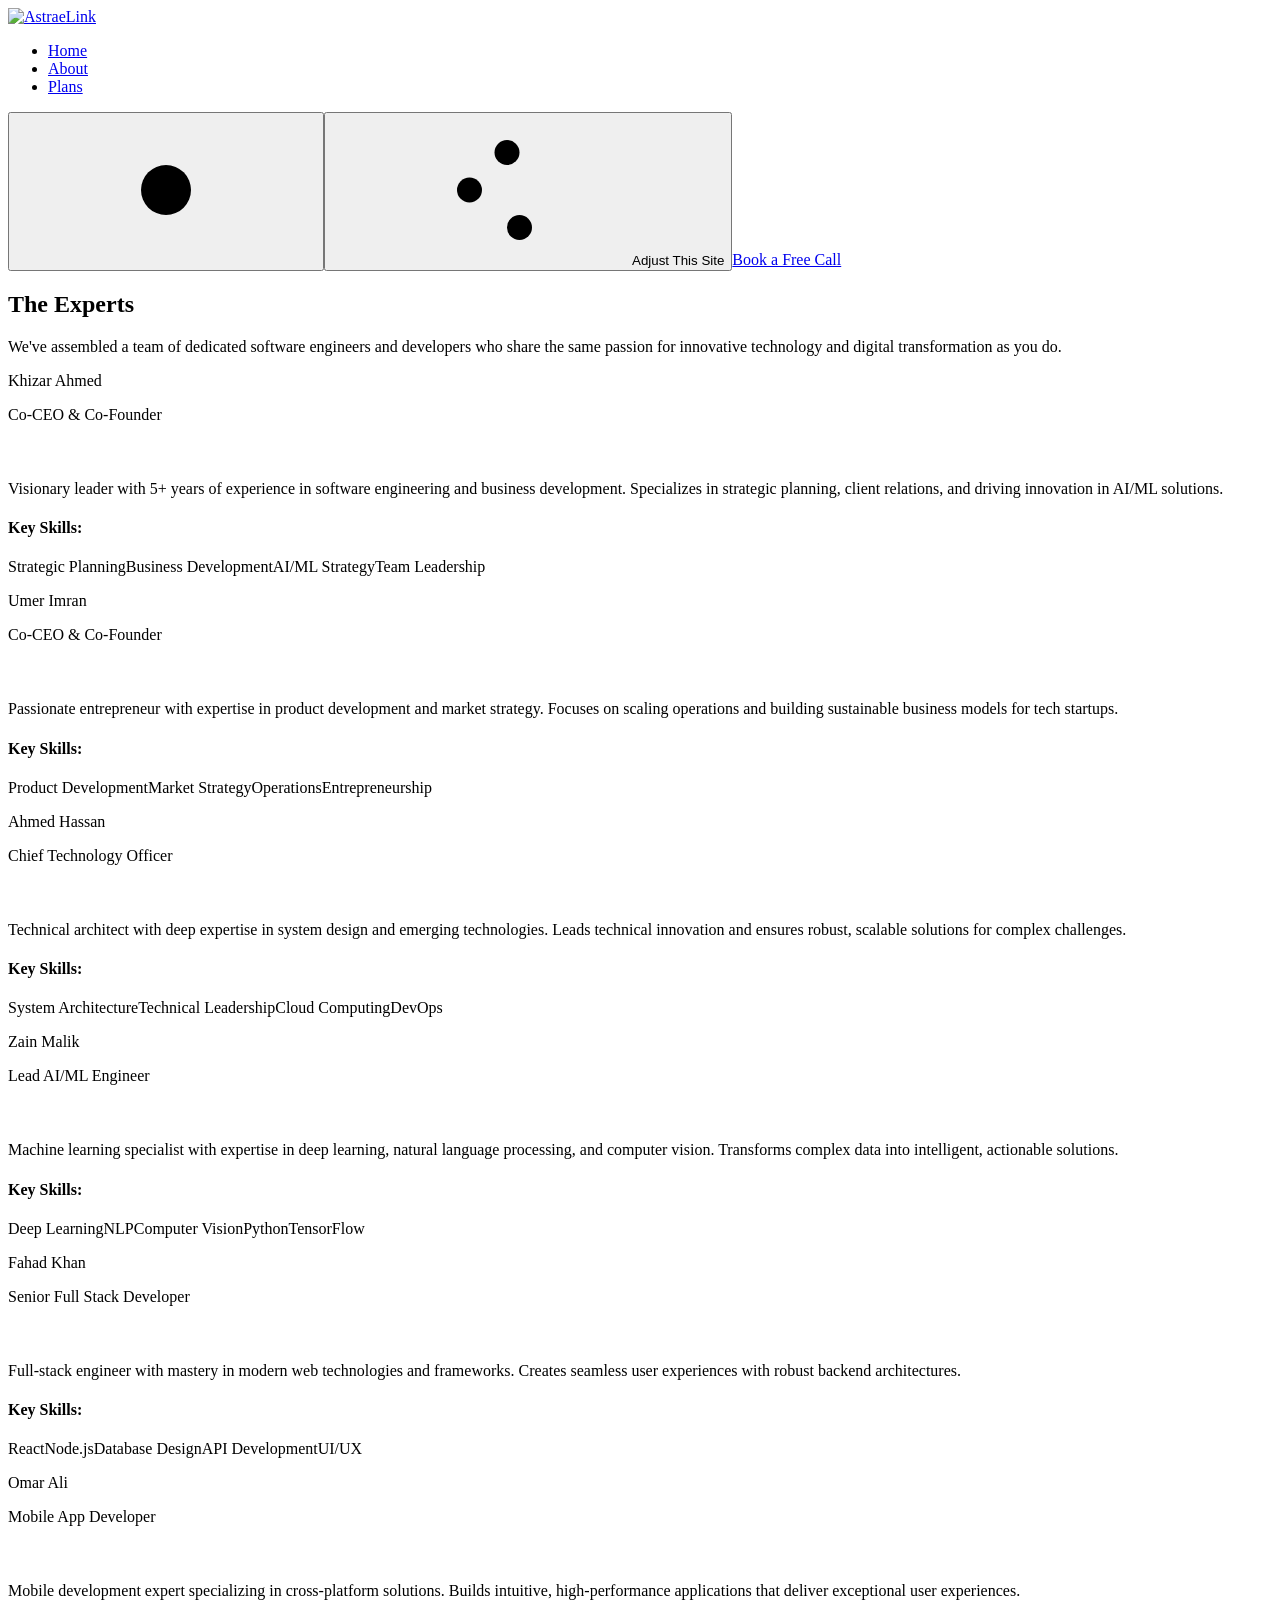
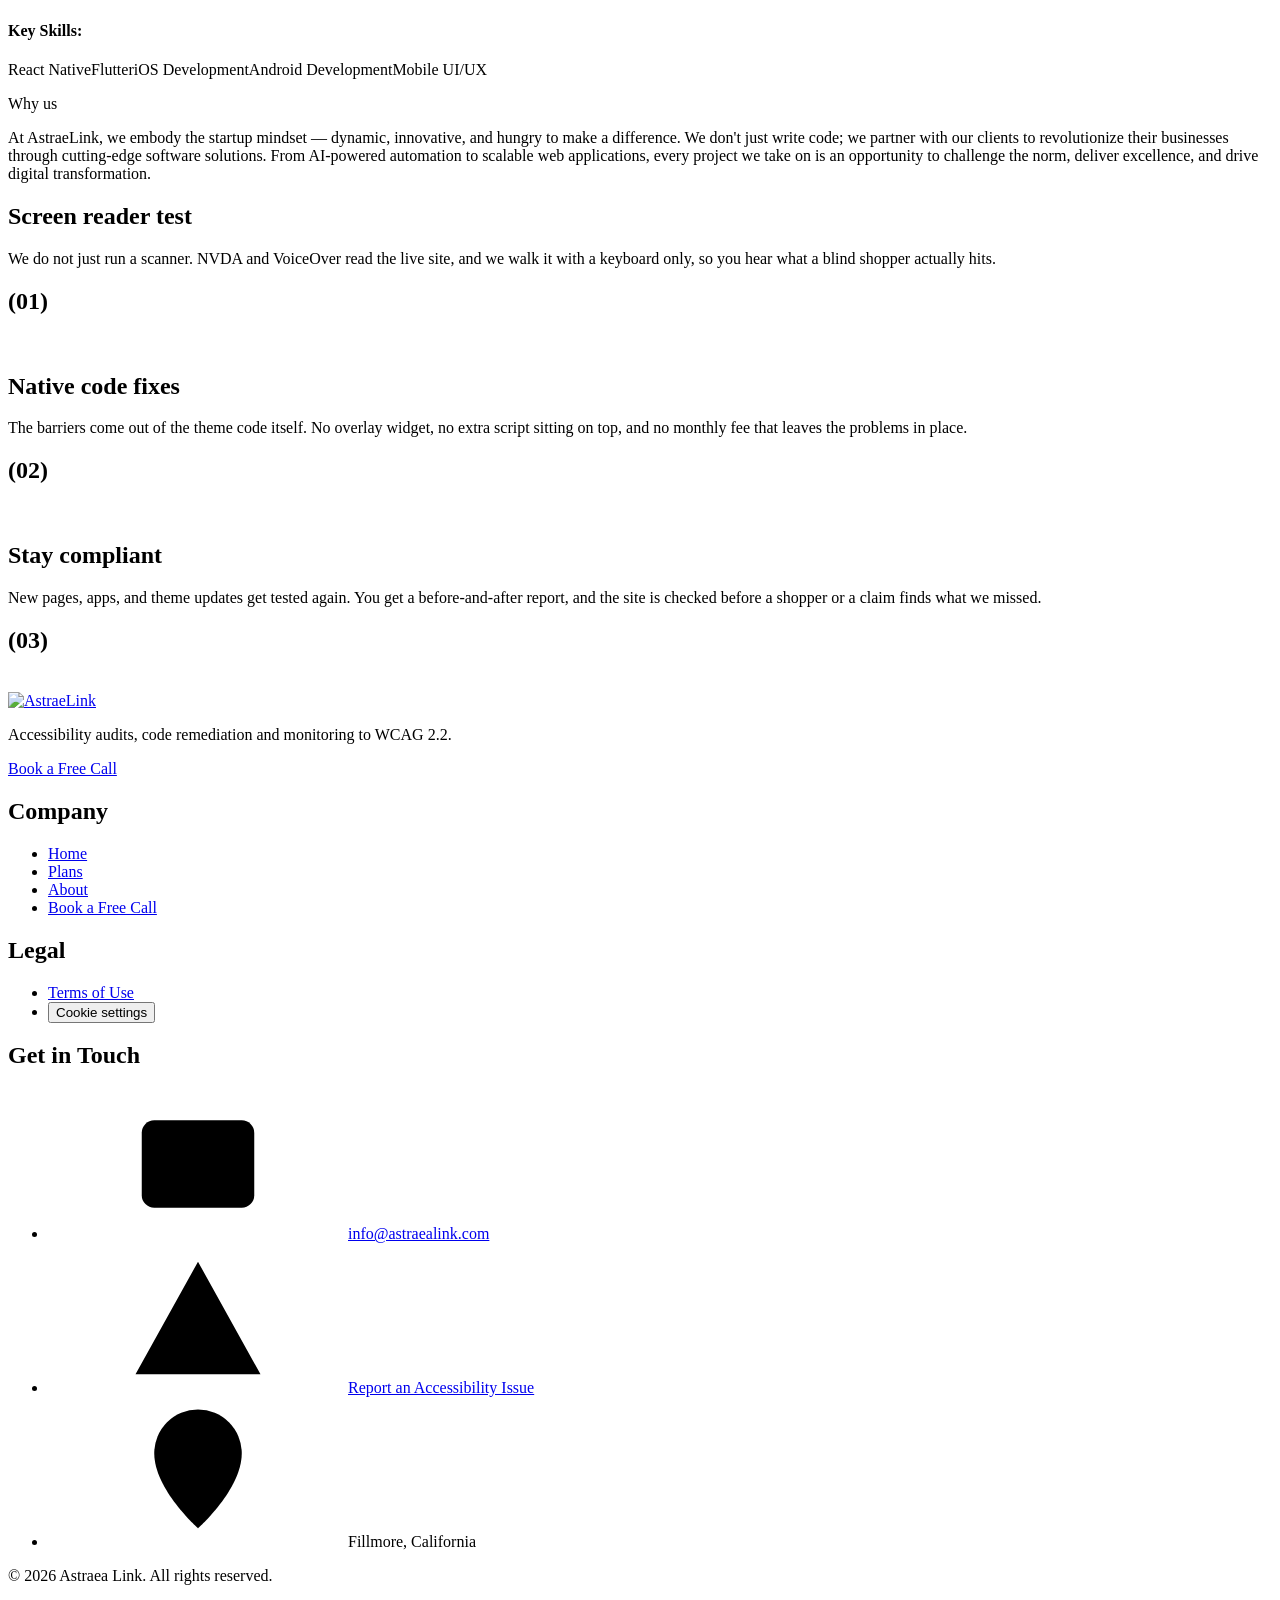
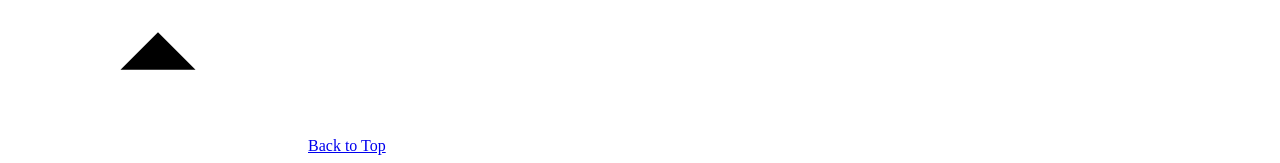
==== commit 6aa9d1a7: "Share the homepage bar, footer, and cookie dialog across the site. Co-authored-by: Cursor <cursorage" ====
--- a/site/about/index.html
+++ b/site/about/index.html
@@ -1 +1 @@
-<!DOCTYPE html><html lang="en"><head><link rel="icon" href="/favicon.ico" sizes="48x48"/><link rel="icon" type="image/png" sizes="48x48" href="/favicon-48x48.png"/><link rel="icon" type="image/png" sizes="32x32" href="/favicon-32x32.png"/><link rel="icon" type="image/png" sizes="16x16" href="/favicon-16x16.png"/><link rel="icon" href="/favicon.svg" type="image/svg+xml"/><link rel="apple-touch-icon" href="/apple-touch-icon.png"/><link rel="manifest" href="/site.webmanifest"/><meta name="theme-color" content="#0b0b0f"/><meta charSet="utf-8"/><meta name="viewport" content="width=device-width, initial-scale=1"/><link rel="preload" as="image" href="/logos/astraea-logo-on-dark.png"/><link rel="preload" as="image" href="/images/mockup4.webp"/><link rel="preload" as="image" href="/images/mockup12.webp"/><link rel="preload" as="image" href="/images/mockup7.webp"/><link rel="preload" as="image" href="/images/mockup11.webp"/><link rel="preload" as="image" href="/logos/astraea-logo-on-dark.png"/><link rel="stylesheet" href="/_next/static/css/c3f8eed6a959fb5a.css" data-precedence="next"/><link rel="stylesheet" href="/_next/static/css/329143c93988409b.css" data-precedence="next"/><link rel="stylesheet" href="/_next/static/css/a7771ab8b0fe79c8.css" data-precedence="next"/><link rel="preload" as="script" fetchPriority="low" href="/_next/static/chunks/webpack-b26007bcd01f24b6.js"/><script src="/_next/static/chunks/fd9d1056-18ec0eb81fc64c67.js" async=""></script><script src="/_next/static/chunks/117-3e7f4127e0258d8e.js" async=""></script><script src="/_next/static/chunks/main-app-7231cfd4875c49b2.js" async=""></script><script src="/_next/static/chunks/c15bf2b0-19ff368ffb2158b2.js" async=""></script><script src="/_next/static/chunks/337-52e728fc28a62599.js" async=""></script><script src="/_next/static/chunks/607-7d32689cb1171cb9.js" async=""></script><script src="/_next/static/chunks/622-8c4f8233b3d91a51.js" async=""></script><script src="/_next/static/chunks/app/about/page-66e9e19f431e5e7e.js" async=""></script><script src="/_next/static/chunks/588-66966717b19833d9.js" async=""></script><script src="/_next/static/chunks/app/layout-02d05945d93d69e1.js" async=""></script><script src="/_next/static/chunks/app/loading-16ff783f235f373d.js" async=""></script><title>AstraeLink | About Us</title><meta name="description" content="Harnessing Cutting-Edge Visualization Technology to Transform Vision into Tailored Digital Reality."/><meta name="keywords" content="software development,AI/ML development,chatbot development,web development,plugin development,app development,mobile app development,custom software solutions,artificial intelligence,machine learning,business automation,digital transformation,software engineering,full-stack development,API development,database design,cloud solutions,software consulting,tech solutions,innovative software"/><meta property="og:title" content="About Us"/><meta property="og:description" content="Harnessing Cutting-Edge Visualization Technology to Transform Vision into Tailored Digital Reality."/><meta name="twitter:card" content="summary"/><meta name="twitter:title" content="About Us"/><meta name="twitter:description" content="Harnessing Cutting-Edge Visualization Technology to Transform Vision into Tailored Digital Reality."/><script src="/_next/static/chunks/polyfills-42372ed130431b0a.js" noModule=""></script><script>(function(){var s=localStorage.getItem("astra-theme");var h=new Date().getHours();var day=h>=7&&h<19;var mode=s==="light"||s==="dark"?s:(day?"light":"dark");document.documentElement.setAttribute("data-theme",mode);document.documentElement.setAttribute("data-theme-source",s||"auto");var fix=function(img){var cur=img.getAttribute("src")||"";if(cur.indexOf("infinitivee")===-1&&cur.indexOf("astraea-logo")===-1)return;var logo=document.documentElement.getAttribute("data-theme")==="light"?"/logos/astraea-logo.png":"/logos/astraea-logo-on-dark.png";if(cur!==logo)img.setAttribute("src",logo);if(img.alt!=="AstraeLink")img.alt="AstraeLink";};new MutationObserver(function(){document.querySelectorAll("img").forEach(fix);}).observe(document.documentElement,{childList:true,subtree:true,attributes:true,attributeFilter:["src"]});})();</script><link rel="stylesheet" href="/astra.css"/></head><body><div class="navigation-wrapper"><div class="navigation-inside"><div class="navigation-inside-left"><a href="/"><img src="/logos/astraea-logo-on-dark.png" class="navigation-inside-left-image" alt="AstraeLink Logo" style="width:60px;height:auto"/></a></div><div class="navigation-inside-big"><a class="small-description white hover-text-white" href="/">Home</a><a class="small-description white hover-text-white" href="/about/">About</a><a class="small-description white hover-text-white" href="/works/">Works</a><a class="small-description white hover-text-white" href="/plans/">Plans</a></div><div class="navigation-inside-right"><a class="button button-navigation button-transparent-border" href="/contact/"><div class="button-content"><span class="small-description">Get In Touch</span><span class="small-description">Get In Touch</span></div><div class="button-circle button-circle-white"><svg xmlns="http://www.w3.org/2000/svg" width="24" height="24" viewBox="0 0 24 24" fill="none" stroke="currentColor" stroke-width="2" stroke-linecap="round" stroke-linejoin="round" class="lucide lucide-arrow-up-right button-icon"><path d="M7 7h10v10"></path><path d="M7 17 17 7"></path></svg></div></a></div><div class="navigation-inside-right-mobile"><div class="navigation-inside-right-mobile-line"></div><div class="navigation-inside-right-mobile-line"></div><div class="navigation-inside-right-mobile-line"></div></div></div></div><!--$--><section class="about"><div class="about-content"><div class="about-content-top"><div class="about-content-textbox"><div class="titlebox"><div class="titlebox-gradient"></div><h1 class="headline white">The Experts</h1></div><p class="description grey opacity-blur">We&#x27;ve assembled a team of dedicated software engineers and developers who share the same passion for innovative technology and digital transformation as you do.</p></div><div class="about-divider"></div></div><div class="about-team"><div class="about-team-container"><div class="about-team-item"><div class="about-team-item-header"><div class="about-team-item-info"><p class="description white team-member-name">Khizar Ahmed</p><p class="description white team-member-title">Co-CEO &amp; Co-Founder</p></div><div class="dropdown-arrow "><svg width="20" height="20" viewBox="0 0 20 20" fill="none" xmlns="http://www.w3.org/2000/svg"><path d="M5 7.5L10 12.5L15 7.5" stroke="white" stroke-width="2" stroke-linecap="round" stroke-linejoin="round"></path></svg></div></div><div class="about-team-item-details "><div class="team-member-bio"><p class="description grey">Visionary leader with 5+ years of experience in software engineering and business development. Specializes in strategic planning, client relations, and driving innovation in AI/ML solutions.</p></div><div class="team-member-skills"><h4 class="skills-title">Key Skills:</h4><div class="skills-tags"><span class="skill-tag">Strategic Planning</span><span class="skill-tag">Business Development</span><span class="skill-tag">AI/ML Strategy</span><span class="skill-tag">Team Leadership</span></div></div></div></div><div class="about-team-item"><div class="about-team-item-header"><div class="about-team-item-info"><p class="description white team-member-name">Umer Imran</p><p class="description white team-member-title">Co-CEO &amp; Co-Founder</p></div><div class="dropdown-arrow "><svg width="20" height="20" viewBox="0 0 20 20" fill="none" xmlns="http://www.w3.org/2000/svg"><path d="M5 7.5L10 12.5L15 7.5" stroke="white" stroke-width="2" stroke-linecap="round" stroke-linejoin="round"></path></svg></div></div><div class="about-team-item-details "><div class="team-member-bio"><p class="description grey">Passionate entrepreneur with expertise in product development and market strategy. Focuses on scaling operations and building sustainable business models for tech startups.</p></div><div class="team-member-skills"><h4 class="skills-title">Key Skills:</h4><div class="skills-tags"><span class="skill-tag">Product Development</span><span class="skill-tag">Market Strategy</span><span class="skill-tag">Operations</span><span class="skill-tag">Entrepreneurship</span></div></div></div></div><div class="about-team-item"><div class="about-team-item-header"><div class="about-team-item-info"><p class="description white team-member-name">Ahmed Hassan</p><p class="description white team-member-title">Chief Technology Officer</p></div><div class="dropdown-arrow "><svg width="20" height="20" viewBox="0 0 20 20" fill="none" xmlns="http://www.w3.org/2000/svg"><path d="M5 7.5L10 12.5L15 7.5" stroke="white" stroke-width="2" stroke-linecap="round" stroke-linejoin="round"></path></svg></div></div><div class="about-team-item-details "><div class="team-member-bio"><p class="description grey">Technical architect with deep expertise in system design and emerging technologies. Leads technical innovation and ensures robust, scalable solutions for complex challenges.</p></div><div class="team-member-skills"><h4 class="skills-title">Key Skills:</h4><div class="skills-tags"><span class="skill-tag">System Architecture</span><span class="skill-tag">Technical Leadership</span><span class="skill-tag">Cloud Computing</span><span class="skill-tag">DevOps</span></div></div></div></div><div class="about-team-item"><div class="about-team-item-header"><div class="about-team-item-info"><p class="description white team-member-name">Zain Malik</p><p class="description white team-member-title">Lead AI/ML Engineer</p></div><div class="dropdown-arrow "><svg width="20" height="20" viewBox="0 0 20 20" fill="none" xmlns="http://www.w3.org/2000/svg"><path d="M5 7.5L10 12.5L15 7.5" stroke="white" stroke-width="2" stroke-linecap="round" stroke-linejoin="round"></path></svg></div></div><div class="about-team-item-details "><div class="team-member-bio"><p class="description grey">Machine learning specialist with expertise in deep learning, natural language processing, and computer vision. Transforms complex data into intelligent, actionable solutions.</p></div><div class="team-member-skills"><h4 class="skills-title">Key Skills:</h4><div class="skills-tags"><span class="skill-tag">Deep Learning</span><span class="skill-tag">NLP</span><span class="skill-tag">Computer Vision</span><span class="skill-tag">Python</span><span class="skill-tag">TensorFlow</span></div></div></div></div><div class="about-team-item"><div class="about-team-item-header"><div class="about-team-item-info"><p class="description white team-member-name">Fahad Khan</p><p class="description white team-member-title">Senior Full Stack Developer</p></div><div class="dropdown-arrow "><svg width="20" height="20" viewBox="0 0 20 20" fill="none" xmlns="http://www.w3.org/2000/svg"><path d="M5 7.5L10 12.5L15 7.5" stroke="white" stroke-width="2" stroke-linecap="round" stroke-linejoin="round"></path></svg></div></div><div class="about-team-item-details "><div class="team-member-bio"><p class="description grey">Full-stack engineer with mastery in modern web technologies and frameworks. Creates seamless user experiences with robust backend architectures.</p></div><div class="team-member-skills"><h4 class="skills-title">Key Skills:</h4><div class="skills-tags"><span class="skill-tag">React</span><span class="skill-tag">Node.js</span><span class="skill-tag">Database Design</span><span class="skill-tag">API Development</span><span class="skill-tag">UI/UX</span></div></div></div></div><div class="about-team-item"><div class="about-team-item-header"><div class="about-team-item-info"><p class="description white team-member-name">Omar Ali</p><p class="description white team-member-title">Mobile App Developer</p></div><div class="dropdown-arrow "><svg width="20" height="20" viewBox="0 0 20 20" fill="none" xmlns="http://www.w3.org/2000/svg"><path d="M5 7.5L10 12.5L15 7.5" stroke="white" stroke-width="2" stroke-linecap="round" stroke-linejoin="round"></path></svg></div></div><div class="about-team-item-details "><div class="team-member-bio"><p class="description grey">Mobile development expert specializing in cross-platform solutions. Builds intuitive, high-performance applications that deliver exceptional user experiences.</p></div><div class="team-member-skills"><h4 class="skills-title">Key Skills:</h4><div class="skills-tags"><span class="skill-tag">React Native</span><span class="skill-tag">Flutter</span><span class="skill-tag">iOS Development</span><span class="skill-tag">Android Development</span><span class="skill-tag">Mobile UI/UX</span></div></div></div></div></div></div><div class="about-divider"></div><div class="about-whyus"><p class="description about-whyus-description grey">Why us</p><p class="subheadline about-whyus-subheadline white">At AstraeLink, we embody the startup mindset — dynamic, innovative, and hungry to make a difference. We don&#x27;t just write code; we partner with our clients to revolutionize their businesses through cutting-edge software solutions. From AI-powered automation to scalable web applications, every project we take on is an opportunity to challenge the norm, deliver excellence, and drive digital transformation.</p></div><div class="about-divider"></div><div class="about-sticky-container"><div class="about-sticky-item"><div class="about-sticky-item-left"><div class="about-sticky-item-left-textbox"><h1 class="headline white">Screen reader test</h1><p class="description about-sticky-item-left-textbox-description grey">We do not just run a scanner. NVDA and VoiceOver read the live site, and we walk it with a keyboard only, so you hear what a blind shopper actually hits.</p></div><h1 class="headline white">(01)</h1></div><div class="about-sticky-item-right"><div class="about-sticky-item-right-imagebox"><img src="/images/mockup4.webp" class="about-sticky-item-right-image" alt=""/></div></div></div><div class="about-sticky-item"><div class="about-sticky-item-left"><div class="about-sticky-item-left-textbox"><h1 class="headline white">Native code fixes</h1><p class="description about-sticky-item-left-textbox-description grey">The barriers come out of the theme code itself. No overlay widget, no extra script sitting on top, and no monthly fee that leaves the problems in place.</p></div><h1 class="headline white">(02)</h1></div><div class="about-sticky-item-right"><div class="about-sticky-item-right-imagebox"><img src="/images/mockup12.webp" class="about-sticky-item-right-image" alt=""/></div></div></div><div class="about-sticky-item"><div class="about-sticky-item-left"><div class="about-sticky-item-left-textbox"><h1 class="headline white">Stay compliant</h1><p class="description about-sticky-item-left-textbox-description grey">New pages, apps, and theme updates get tested again. You get a before-and-after report, and the site is checked before a shopper or a claim finds what we missed.</p></div><h1 class="headline white">(03)</h1></div><div class="about-sticky-item-right"><div class="about-sticky-item-right-imagebox"><img src="/images/mockup7.webp" class="about-sticky-item-right-image" alt=""/></div></div></div></div></div></section><section class="footer"><div class="footer-content"><div class="footer-content-left"><img src="/logos/astraea-logo-on-dark.png" class="footer-logo" alt="AstraeLink Logo" style="width:120px;height:auto"/><h1 class="subheadline white">AstraeLink</h1><p class="description grey">Accessibility audits, code fixes, and monitoring so the website stays usable and out of court.</p></div><div class="footer-content-right"><div class="footer-content-right-column"><h2 class="description white">Company</h2><div class="footer-column-contents"><div class="footer-column-contents-item"><a class="description grey hover-text-grey" href="/">Home</a></div><div class="footer-column-contents-item"><a class="description grey hover-text-grey" href="/about/">About</a></div><div class="footer-column-contents-item"><a class="description grey hover-text-grey" href="/works/">Projects</a></div><div class="footer-column-contents-item"><a class="description grey hover-text-grey" href="/contact/">Get In Touch</a></div><div class="footer-column-contents-item"><a class="description grey hover-text-grey" href="/plans/">Plans</a></div></div></div><div class="footer-content-right-column"><h2 class="description white">Legal</h2><div class="footer-column-contents"><div class="footer-column-contents-item"><a class="description grey hover-text-grey" href="/terms/">Terms of Use</a></div></div></div></div></div><div class="footer-divider"></div><div class="footer-content-bottom"><p class="small-description grey">© 2026 AstraeLink All Rights Reserved</p><div class="footer-socials"><svg xmlns="http://www.w3.org/2000/svg" width="24" height="24" viewBox="0 0 24 24" fill="none" stroke="currentColor" stroke-width="1.25" stroke-linecap="round" stroke-linejoin="round" class="lucide lucide-instagram footer-socials-icon"><rect width="20" height="20" x="2" y="2" rx="5" ry="5"></rect><path d="M16 11.37A4 4 0 1 1 12.63 8 4 4 0 0 1 16 11.37z"></path><line x1="17.5" x2="17.51" y1="6.5" y2="6.5"></line></svg><svg xmlns="http://www.w3.org/2000/svg" width="24" height="24" viewBox="0 0 24 24" fill="none" stroke="currentColor" stroke-width="1.25" stroke-linecap="round" stroke-linejoin="round" class="lucide lucide-twitter footer-socials-icon"><path d="M22 4s-.7 2.1-2 3.4c1.6 10-9.4 17.3-18 11.6 2.2.1 4.4-.6 6-2C3 15.5.5 9.6 3 5c2.2 2.6 5.6 4.1 9 4-.9-4.2 4-6.6 7-3.8 1.1 0 3-1.2 3-1.2z"></path></svg><svg xmlns="http://www.w3.org/2000/svg" width="24" height="24" viewBox="0 0 24 24" fill="none" stroke="currentColor" stroke-width="1.25" stroke-linecap="round" stroke-linejoin="round" class="lucide lucide-linkedin footer-socials-icon"><path d="M16 8a6 6 0 0 1 6 6v7h-4v-7a2 2 0 0 0-2-2 2 2 0 0 0-2 2v7h-4v-7a6 6 0 0 1 6-6z"></path><rect width="4" height="12" x="2" y="9"></rect><circle cx="4" cy="4" r="2"></circle></svg></div></div></section><!--/$--><script src="/_next/static/chunks/webpack-b26007bcd01f24b6.js" async=""></script><script>(self.__next_f=self.__next_f||[]).push([0]);self.__next_f.push([2,null])</script><script>self.__next_f.push([1,"1:HL[\"/_next/static/css/c3f8eed6a959fb5a.css\",\"style\"]\n2:HL[\"/_next/static/css/329143c93988409b.css\",\"style\"]\n"])</script><script>self.__next_f.push([1,"3:I[2846,[],\"\"]\n5:I[5323,[\"922\",\"static/chunks/c15bf2b0-19ff368ffb2158b2.js\",\"337\",\"static/chunks/337-52e728fc28a62599.js\",\"607\",\"static/chunks/607-7d32689cb1171cb9.js\",\"622\",\"static/chunks/622-8c4f8233b3d91a51.js\",\"301\",\"static/chunks/app/about/page-66e9e19f431e5e7e.js\"],\"AboutPageSection\"]\n6:I[4707,[],\"\"]\n7:I[6423,[],\"\"]\n9:I[6903,[\"922\",\"static/chunks/c15bf2b0-19ff368ffb2158b2.js\",\"337\",\"static/chunks/337-52e728fc28a62599.js\",\"588\",\"static/chunks/588-66966717b19833d9.js\",\"185\",\"static/chunks/app/layout-02d05945d93d69e1.js\"],\"Navigation\"]\na:I[8148,[\"555\",\"static/chunks/app/loading-16ff783f235f373d.js\"],\"default\"]\nc:I[1060,[],\"\"]\n8:Tad5,"])</script><script>self.__next_f.push([1,"M20.047 153.665v-1.9h3.888v-4.093h-3.888v-1.9h10.231v1.9h-4.59v4.093h4.59v1.9zM29.898 142.236c-.331.565-.784.997-1.359 1.294s-1.222.446-1.944.446c-.721 0-1.369-.149-1.943-.446a3.316 3.316 0 0 1-1.36-1.294c-.331-.564-.497-1.232-.497-2.002s.166-1.438.497-2.002a3.316 3.316 0 0 1 1.36-1.294c.574-.297 1.223-.445 1.943-.445.723 0 1.369.148 1.944.445a3.307 3.307 0 0 1 1.359 1.294c.331.564.497 1.232.497 2.002s-.166 1.438-.497 2.002m-1.703-3.347c-.435-.33-.967-.496-1.601-.496-.633 0-1.166.166-1.601.496-.433.332-.649.78-.649 1.346 0 .564.217 1.013.649 1.345.435.331.968.497 1.601.497.634 0 1.166-.166 1.601-.497.435-.332.649-.78.649-1.345.001-.566-.214-1.014-.649-1.346M22.911 134.852v-1.813h1.186a3.335 3.335 0 0 1-.951-1.009 2.423 2.423 0 0 1-.352-1.271c0-.682.19-1.229.57-1.645.381-.413.932-.621 1.652-.621h5.262v1.812h-4.721c-.419 0-.727.096-.921.285-.195.19-.292.447-.292.769 0 .302.115.58.35.833.234.254.577.458 1.03.613.454.156.993.234 1.616.234h2.938v1.813h-7.367zM29.898 125.136a3.314 3.314 0 0 1-1.359 1.294c-.575.297-1.222.445-1.944.445-.721 0-1.369-.148-1.943-.445a3.322 3.322 0 0 1-1.36-1.294c-.331-.565-.497-1.232-.497-2.002 0-.771.166-1.438.497-2.003a3.313 3.313 0 0 1 1.36-1.293c.574-.297 1.223-.446 1.943-.446.723 0 1.369.149 1.944.446s1.028.728 1.359 1.293.497 1.232.497 2.003c.001.769-.166 1.436-.497 2.002m-1.703-3.347c-.435-.331-.967-.497-1.601-.497-.633 0-1.166.166-1.601.497-.433.331-.649.778-.649 1.345 0 .564.217 1.013.649 1.344.435.332.968.498 1.601.498.634 0 1.166-.166 1.601-.498.435-.331.649-.779.649-1.344.001-.567-.214-1.014-.649-1.345M22.911 117.75v-1.812h1.199c-.419-.265-.742-.586-.972-.966s-.345-.784-.345-1.213c0-.272.05-.569.146-.892l1.682.336a1.429 1.429 0 0 0-.205.76c0 .576.261 1.048.783 1.418.521.37 1.342.557 2.461.557h2.617v1.812h-7.366zM29.812 111.252c-.391.511-.857.851-1.403 1.016l-.776-1.446c.381-.138.68-.329.893-.577.215-.249.321-.544.321-.885a1.2 1.2 0 0 0-.168-.658c-.112-.175-.294-.263-.548-.263-.225 0-.406.105-.548.313-.142.21-.291.534-.446.973-.019.068-.058.17-.117.307-.224.565-.506 1.004-.848 1.315-.34.313-.779.467-1.314.467-.381 0-.727-.102-1.039-.306a2.185 2.185 0 0 1-.744-.84 2.554 2.554 0 0 1-.279-1.207c0-.497.105-.949.314-1.359.211-.408.506-.725.886-.949l.993 1.082c-.43.292-.644.686-.644 1.184a.84.84 0 0 0 .154.504.471.471 0 0 0 .401.212c.176 0 .338-.103.49-.307.15-.205.334-.604.547-1.199.205-.564.474-1.001.805-1.308.332-.308.756-.46 1.271-.46.721 0 1.299.229 1.732.687s.65 1.057.65 1.797c.001.759-.194 1.396-.583 1.907M35.481 17.006l-4.782 14.969h-3.266l-2.584-9.682-2.584 9.682h-3.268l-4.782-14.969h3.713l2.673 10.276 2.525-10.276h3.445l2.524 10.276 2.674-10.276zM37.978 27.163c1.426 0 2.496 1.068 2.496 2.495 0 1.425-1.07 2.495-2.496 2.495-1.425 0-2.494-1.07-2.494-2.495-.001-1.427 1.069-2.495 2.494-2.495"])</script><script>self.__next_f.push([1,"d:[]\n"])</script><script>self.__next_f.push([1,"0:[\"$\",\"$L3\",null,{\"buildId\":\"wk-YLggpAPj2qH-75F2Sv\",\"assetPrefix\":\"\",\"urlParts\":[\"\",\"about\",\"\"],\"initialTree\":[\"\",{\"children\":[\"about\",{\"children\":[\"__PAGE__\",{}]}]},\"$undefined\",\"$undefined\",true],\"initialSeedData\":[\"\",{\"children\":[\"about\",{\"children\":[\"__PAGE__\",{},[[\"$L4\",[\"$\",\"$L5\",null,{}],[[\"$\",\"link\",\"0\",{\"rel\":\"stylesheet\",\"href\":\"/_next/static/css/329143c93988409b.css\",\"precedence\":\"next\",\"crossOrigin\":\"$undefined\"}]]],null],null]},[null,[\"$\",\"$L6\",null,{\"parallelRouterKey\":\"children\",\"segmentPath\":[\"children\",\"about\",\"children\"],\"error\":\"$undefined\",\"errorStyles\":\"$undefined\",\"errorScripts\":\"$undefined\",\"template\":[\"$\",\"$L7\",null,{}],\"templateStyles\":\"$undefined\",\"templateScripts\":\"$undefined\",\"notFound\":\"$undefined\",\"notFoundStyles\":\"$undefined\"}]],null]},[[[[\"$\",\"link\",\"0\",{\"rel\":\"stylesheet\",\"href\":\"/_next/static/css/c3f8eed6a959fb5a.css\",\"precedence\":\"next\",\"crossOrigin\":\"$undefined\"}]],[\"$\",\"html\",null,{\"lang\":\"en\",\"children\":[\"$\",\"body\",null,{\"children\":[[\"$\",\"$L9\",null,{}],[\"$\",\"$L6\",null,{\"parallelRouterKey\":\"children\",\"segmentPath\":[\"children\"],\"error\":\"$undefined\",\"errorStyles\":\"$undefined\",\"errorScripts\":\"$undefined\",\"template\":[\"$\",\"$L7\",null,{}],\"templateStyles\":\"$undefined\",\"templateScripts\":\"$undefined\",\"notFound\":[[\"$\",\"title\",null,{\"children\":\"404: This page could not be found.\"}],[\"$\",\"div\",null,{\"style\":{\"fontFamily\":\"system-ui,\\\"Segoe UI\\\",Roboto,Helvetica,Arial,sans-serif,\\\"Apple Color Emoji\\\",\\\"Segoe UI Emoji\\\"\",\"height\":\"100vh\",\"textAlign\":\"center\",\"display\":\"flex\",\"flexDirection\":\"column\",\"alignItems\":\"center\",\"justifyContent\":\"center\"},\"children\":[\"$\",\"div\",null,{\"children\":[[\"$\",\"style\",null,{\"dangerouslySetInnerHTML\":{\"__html\":\"body{color:#000;background:#fff;margin:0}.next-error-h1{border-right:1px solid rgba(0,0,0,.3)}@media (prefers-color-scheme:dark){body{color:#fff;background:#000}.next-error-h1{border-right:1px solid rgba(255,255,255,.3)}}\"}}],[\"$\",\"h1\",null,{\"className\":\"next-error-h1\",\"style\":{\"display\":\"inline-block\",\"margin\":\"0 20px 0 0\",\"padding\":\"0 23px 0 0\",\"fontSize\":24,\"fontWeight\":500,\"verticalAlign\":\"top\",\"lineHeight\":\"49px\"},\"children\":\"404\"}],[\"$\",\"div\",null,{\"style\":{\"display\":\"inline-block\"},\"children\":[\"$\",\"h2\",null,{\"style\":{\"fontSize\":14,\"fontWeight\":400,\"lineHeight\":\"49px\",\"margin\":0},\"children\":\"This page could not be found.\"}]}]]}]}]],\"notFoundStyles\":[]}]]}]}]],null],[[\"$\",\"div\",null,{\"className\":\"loading-screen\",\"children\":[\"$\",\"div\",null,{\"className\":\"loading-image-box\",\"children\":[\"$\",\"$La\",null,{}]}]}],[[\"$\",\"link\",\"0\",{\"rel\":\"stylesheet\",\"href\":\"/_next/static/css/a7771ab8b0fe79c8.css\",\"precedence\":\"next\",\"crossOrigin\":\"$undefined\"}]],[]]],\"couldBeIntercepted\":false,\"initialHead\":[null,\"$Lb\"],\"globalErrorComponent\":\"$c\",\"missingSlots\":\"$Wd\"}]\n"])</script><script>self.__next_f.push([1,"b:[[\"$\",\"meta\",\"0\",{\"name\":\"viewport\",\"content\":\"width=device-width, initial-scale=1\"}],[\"$\",\"meta\",\"1\",{\"charSet\":\"utf-8\"}],[\"$\",\"title\",\"2\",{\"children\":\"AstraeLink | About Us\"}],[\"$\",\"meta\",\"3\",{\"name\":\"description\",\"content\":\"Harnessing Cutting-Edge Visualization Technology to Transform Vision into Tailored Digital Reality.\"}],[\"$\",\"meta\",\"4\",{\"name\":\"keywords\",\"content\":\"software development,AI/ML development,chatbot development,web development,plugin development,app development,mobile app development,custom software solutions,artificial intelligence,machine learning,business automation,digital transformation,software engineering,full-stack development,API development,database design,cloud solutions,software consulting,tech solutions,innovative software\"}],[\"$\",\"meta\",\"5\",{\"property\":\"og:title\",\"content\":\"About Us\"}],[\"$\",\"meta\",\"6\",{\"property\":\"og:description\",\"content\":\"Harnessing Cutting-Edge Visualization Technology to Transform Vision into Tailored Digital Reality.\"}],[\"$\",\"meta\",\"7\",{\"name\":\"twitter:card\",\"content\":\"summary\"}],[\"$\",\"meta\",\"8\",{\"name\":\"twitter:title\",\"content\":\"About Us\"}],[\"$\",\"meta\",\"9\",{\"name\":\"twitter:description\",\"content\":\"Harnessing Cutting-Edge Visualization Technology to Transform Vision into Tailored Digital Reality.\"}],[\"$\",\"link\",\"10\",{\"rel\":\"icon\",\"href\":\"/favicon.ico\",\"type\":\"image/x-icon\",\"sizes\":\"32x32\"}],[\"$\",\"link\",\"11\",{\"rel\":\"icon\",\"href\":\"/favicon.svg\"}],[\"$\",\"link\",\"12\",{\"rel\":\"apple-touch-icon\",\"href\":\"/favicon.svg\"}]]\n4:null\n"])</script><script src="/astra.js"></script></body></html>+<!DOCTYPE html><html lang="en"><head><link rel="icon" href="/favicon.ico" sizes="48x48"/><link rel="icon" type="image/png" sizes="48x48" href="/favicon-48x48.png"/><link rel="icon" type="image/png" sizes="32x32" href="/favicon-32x32.png"/><link rel="icon" type="image/png" sizes="16x16" href="/favicon-16x16.png"/><link rel="icon" href="/favicon.svg" type="image/svg+xml"/><link rel="apple-touch-icon" href="/apple-touch-icon.png"/><link rel="manifest" href="/site.webmanifest"/><meta name="theme-color" content="#0b0b0f"/><meta charSet="utf-8"/><meta name="viewport" content="width=device-width, initial-scale=1"/><link rel="preload" as="image" href="/logos/astraea-logo-on-dark.png"/><link rel="preload" as="image" href="/images/mockup4.webp"/><link rel="preload" as="image" href="/images/mockup12.webp"/><link rel="preload" as="image" href="/images/mockup7.webp"/><link rel="preload" as="image" href="/images/mockup11.webp"/><link rel="preload" as="image" href="/logos/astraea-logo-on-dark.png"/><link rel="stylesheet" href="/_next/static/css/c3f8eed6a959fb5a.css" data-precedence="next"/><link rel="stylesheet" href="/_next/static/css/329143c93988409b.css" data-precedence="next"/><link rel="stylesheet" href="/_next/static/css/a7771ab8b0fe79c8.css" data-precedence="next"/><link rel="preload" as="script" fetchPriority="low" href="/_next/static/chunks/webpack-b26007bcd01f24b6.js"/><script src="/_next/static/chunks/fd9d1056-18ec0eb81fc64c67.js" async=""></script><script src="/_next/static/chunks/117-3e7f4127e0258d8e.js" async=""></script><script src="/_next/static/chunks/main-app-7231cfd4875c49b2.js" async=""></script><script src="/_next/static/chunks/c15bf2b0-19ff368ffb2158b2.js" async=""></script><script src="/_next/static/chunks/337-52e728fc28a62599.js" async=""></script><script src="/_next/static/chunks/607-7d32689cb1171cb9.js" async=""></script><script src="/_next/static/chunks/622-8c4f8233b3d91a51.js" async=""></script><script src="/_next/static/chunks/app/about/page-66e9e19f431e5e7e.js" async=""></script><script src="/_next/static/chunks/588-66966717b19833d9.js" async=""></script><script src="/_next/static/chunks/app/layout-sharednav.js?v=7" async=""></script><script src="/_next/static/chunks/app/loading-16ff783f235f373d.js" async=""></script><title>AstraeLink | About Us</title><meta name="description" content="Harnessing Cutting-Edge Visualization Technology to Transform Vision into Tailored Digital Reality."/><meta name="keywords" content="software development,AI/ML development,chatbot development,web development,plugin development,app development,mobile app development,custom software solutions,artificial intelligence,machine learning,business automation,digital transformation,software engineering,full-stack development,API development,database design,cloud solutions,software consulting,tech solutions,innovative software"/><meta property="og:title" content="About Us"/><meta property="og:description" content="Harnessing Cutting-Edge Visualization Technology to Transform Vision into Tailored Digital Reality."/><meta name="twitter:card" content="summary"/><meta name="twitter:title" content="About Us"/><meta name="twitter:description" content="Harnessing Cutting-Edge Visualization Technology to Transform Vision into Tailored Digital Reality."/><script src="/_next/static/chunks/polyfills-42372ed130431b0a.js" noModule=""></script><script>(function(){var s=localStorage.getItem("astra-theme");var h=new Date().getHours();var day=h>=7&&h<19;var mode=s==="light"||s==="dark"?s:(day?"light":"dark");document.documentElement.setAttribute("data-theme",mode);document.documentElement.classList.toggle("light",mode==="light");document.documentElement.setAttribute("data-theme-source",s||"auto");var fix=function(img){var cur=img.getAttribute("src")||"";if(cur.indexOf("infinitivee")===-1&&cur.indexOf("astraea-logo")===-1)return;var logo=document.documentElement.getAttribute("data-theme")==="light"?"/logos/astraea-logo.png":"/logos/astraea-logo-on-dark.png";if(cur!==logo)img.setAttribute("src",logo);if(img.alt!=="AstraeLink")img.alt="AstraeLink";};new MutationObserver(function(){document.querySelectorAll("img").forEach(fix);}).observe(document.documentElement,{childList:true,subtree:true,attributes:true,attributeFilter:["src"]});})();</script><link rel="stylesheet" href="/astra.css?v=5"/><link rel="stylesheet" href="/css/adjust.css?v=2"/></head><body id="top" tabindex="-1"><svg width="0" height="0" style="position:absolute" aria-hidden="true" focusable="false"><defs><symbol id="i-sun" viewBox="0 0 24 24"><circle cx="12" cy="12" r="4"/><path d="M12 2v2M12 20v2M2 12h2M20 12h2M4.9 4.9l1.4 1.4M17.7 17.7l1.4 1.4M4.9 19.1l1.4-1.4M17.7 6.3l1.4-1.4"/></symbol><symbol id="i-moon" viewBox="0 0 24 24"><path d="M21 12.8A9 9 0 1 1 11.2 3a7 7 0 0 0 9.8 9.8z"/></symbol><symbol id="i-adjust" viewBox="0 0 24 24"><path d="M4 6h10M18 6h2M4 12h4M12 12h8M4 18h12M20 18h0"/><circle cx="16" cy="6" r="2"/><circle cx="10" cy="12" r="2"/><circle cx="18" cy="18" r="2"/></symbol></defs></svg><header class="hdr"><div class="wrap"><a class="brand" href="/" aria-label="Astraea Link home"><img class="brand-logo" src="/logos/astraea-logo-on-dark.png" alt="AstraeLink"></a><nav class="navw" aria-label="Main"><ul class="nav"><li><a href="/">Home</a></li><li><a href="/about/" aria-current="page">About</a></li><li><a href="/plans/">Plans</a></li></ul></nav><div class="hb"><button class="ib" type="button" id="tt" aria-label="Switch to light theme" title="Switch to light theme"><svg class="i" aria-hidden="true"><use href="#i-sun"/></svg></button><button class="ib" type="button" id="adjust-site" aria-expanded="false" aria-controls="astra-panel"><svg class="i" aria-hidden="true"><use href="#i-adjust"/></svg><span class="lbtxt">Adjust This Site</span></button><a class="cta" href="/contact/">Book a Free Call</a></div></div></header><!--$--><section class="about"><div class="about-content"><div class="about-content-top"><div class="about-content-textbox"><div class="titlebox"><div class="titlebox-gradient"></div><h1 class="headline white">The Experts</h1></div><p class="description grey opacity-blur">We&#x27;ve assembled a team of dedicated software engineers and developers who share the same passion for innovative technology and digital transformation as you do.</p></div><div class="about-divider"></div></div><div class="about-team"><div class="about-team-container"><div class="about-team-item"><div class="about-team-item-header"><div class="about-team-item-info"><p class="description white team-member-name">Khizar Ahmed</p><p class="description white team-member-title">Co-CEO &amp; Co-Founder</p></div><div class="dropdown-arrow "><svg width="20" height="20" viewBox="0 0 20 20" fill="none" xmlns="http://www.w3.org/2000/svg"><path d="M5 7.5L10 12.5L15 7.5" stroke="white" stroke-width="2" stroke-linecap="round" stroke-linejoin="round"></path></svg></div></div><div class="about-team-item-details "><div class="team-member-bio"><p class="description grey">Visionary leader with 5+ years of experience in software engineering and business development. Specializes in strategic planning, client relations, and driving innovation in AI/ML solutions.</p></div><div class="team-member-skills"><h4 class="skills-title">Key Skills:</h4><div class="skills-tags"><span class="skill-tag">Strategic Planning</span><span class="skill-tag">Business Development</span><span class="skill-tag">AI/ML Strategy</span><span class="skill-tag">Team Leadership</span></div></div></div></div><div class="about-team-item"><div class="about-team-item-header"><div class="about-team-item-info"><p class="description white team-member-name">Umer Imran</p><p class="description white team-member-title">Co-CEO &amp; Co-Founder</p></div><div class="dropdown-arrow "><svg width="20" height="20" viewBox="0 0 20 20" fill="none" xmlns="http://www.w3.org/2000/svg"><path d="M5 7.5L10 12.5L15 7.5" stroke="white" stroke-width="2" stroke-linecap="round" stroke-linejoin="round"></path></svg></div></div><div class="about-team-item-details "><div class="team-member-bio"><p class="description grey">Passionate entrepreneur with expertise in product development and market strategy. Focuses on scaling operations and building sustainable business models for tech startups.</p></div><div class="team-member-skills"><h4 class="skills-title">Key Skills:</h4><div class="skills-tags"><span class="skill-tag">Product Development</span><span class="skill-tag">Market Strategy</span><span class="skill-tag">Operations</span><span class="skill-tag">Entrepreneurship</span></div></div></div></div><div class="about-team-item"><div class="about-team-item-header"><div class="about-team-item-info"><p class="description white team-member-name">Ahmed Hassan</p><p class="description white team-member-title">Chief Technology Officer</p></div><div class="dropdown-arrow "><svg width="20" height="20" viewBox="0 0 20 20" fill="none" xmlns="http://www.w3.org/2000/svg"><path d="M5 7.5L10 12.5L15 7.5" stroke="white" stroke-width="2" stroke-linecap="round" stroke-linejoin="round"></path></svg></div></div><div class="about-team-item-details "><div class="team-member-bio"><p class="description grey">Technical architect with deep expertise in system design and emerging technologies. Leads technical innovation and ensures robust, scalable solutions for complex challenges.</p></div><div class="team-member-skills"><h4 class="skills-title">Key Skills:</h4><div class="skills-tags"><span class="skill-tag">System Architecture</span><span class="skill-tag">Technical Leadership</span><span class="skill-tag">Cloud Computing</span><span class="skill-tag">DevOps</span></div></div></div></div><div class="about-team-item"><div class="about-team-item-header"><div class="about-team-item-info"><p class="description white team-member-name">Zain Malik</p><p class="description white team-member-title">Lead AI/ML Engineer</p></div><div class="dropdown-arrow "><svg width="20" height="20" viewBox="0 0 20 20" fill="none" xmlns="http://www.w3.org/2000/svg"><path d="M5 7.5L10 12.5L15 7.5" stroke="white" stroke-width="2" stroke-linecap="round" stroke-linejoin="round"></path></svg></div></div><div class="about-team-item-details "><div class="team-member-bio"><p class="description grey">Machine learning specialist with expertise in deep learning, natural language processing, and computer vision. Transforms complex data into intelligent, actionable solutions.</p></div><div class="team-member-skills"><h4 class="skills-title">Key Skills:</h4><div class="skills-tags"><span class="skill-tag">Deep Learning</span><span class="skill-tag">NLP</span><span class="skill-tag">Computer Vision</span><span class="skill-tag">Python</span><span class="skill-tag">TensorFlow</span></div></div></div></div><div class="about-team-item"><div class="about-team-item-header"><div class="about-team-item-info"><p class="description white team-member-name">Fahad Khan</p><p class="description white team-member-title">Senior Full Stack Developer</p></div><div class="dropdown-arrow "><svg width="20" height="20" viewBox="0 0 20 20" fill="none" xmlns="http://www.w3.org/2000/svg"><path d="M5 7.5L10 12.5L15 7.5" stroke="white" stroke-width="2" stroke-linecap="round" stroke-linejoin="round"></path></svg></div></div><div class="about-team-item-details "><div class="team-member-bio"><p class="description grey">Full-stack engineer with mastery in modern web technologies and frameworks. Creates seamless user experiences with robust backend architectures.</p></div><div class="team-member-skills"><h4 class="skills-title">Key Skills:</h4><div class="skills-tags"><span class="skill-tag">React</span><span class="skill-tag">Node.js</span><span class="skill-tag">Database Design</span><span class="skill-tag">API Development</span><span class="skill-tag">UI/UX</span></div></div></div></div><div class="about-team-item"><div class="about-team-item-header"><div class="about-team-item-info"><p class="description white team-member-name">Omar Ali</p><p class="description white team-member-title">Mobile App Developer</p></div><div class="dropdown-arrow "><svg width="20" height="20" viewBox="0 0 20 20" fill="none" xmlns="http://www.w3.org/2000/svg"><path d="M5 7.5L10 12.5L15 7.5" stroke="white" stroke-width="2" stroke-linecap="round" stroke-linejoin="round"></path></svg></div></div><div class="about-team-item-details "><div class="team-member-bio"><p class="description grey">Mobile development expert specializing in cross-platform solutions. Builds intuitive, high-performance applications that deliver exceptional user experiences.</p></div><div class="team-member-skills"><h4 class="skills-title">Key Skills:</h4><div class="skills-tags"><span class="skill-tag">React Native</span><span class="skill-tag">Flutter</span><span class="skill-tag">iOS Development</span><span class="skill-tag">Android Development</span><span class="skill-tag">Mobile UI/UX</span></div></div></div></div></div></div><div class="about-divider"></div><div class="about-whyus"><p class="description about-whyus-description grey">Why us</p><p class="subheadline about-whyus-subheadline white">At AstraeLink, we embody the startup mindset — dynamic, innovative, and hungry to make a difference. We don&#x27;t just write code; we partner with our clients to revolutionize their businesses through cutting-edge software solutions. From AI-powered automation to scalable web applications, every project we take on is an opportunity to challenge the norm, deliver excellence, and drive digital transformation.</p></div><div class="about-divider"></div><div class="about-sticky-container"><div class="about-sticky-item"><div class="about-sticky-item-left"><div class="about-sticky-item-left-textbox"><h1 class="headline white">Screen reader test</h1><p class="description about-sticky-item-left-textbox-description grey">We do not just run a scanner. NVDA and VoiceOver read the live site, and we walk it with a keyboard only, so you hear what a blind shopper actually hits.</p></div><h1 class="headline white">(01)</h1></div><div class="about-sticky-item-right"><div class="about-sticky-item-right-imagebox"><img src="/images/mockup4.webp" class="about-sticky-item-right-image" alt=""/></div></div></div><div class="about-sticky-item"><div class="about-sticky-item-left"><div class="about-sticky-item-left-textbox"><h1 class="headline white">Native code fixes</h1><p class="description about-sticky-item-left-textbox-description grey">The barriers come out of the theme code itself. No overlay widget, no extra script sitting on top, and no monthly fee that leaves the problems in place.</p></div><h1 class="headline white">(02)</h1></div><div class="about-sticky-item-right"><div class="about-sticky-item-right-imagebox"><img src="/images/mockup12.webp" class="about-sticky-item-right-image" alt=""/></div></div></div><div class="about-sticky-item"><div class="about-sticky-item-left"><div class="about-sticky-item-left-textbox"><h1 class="headline white">Stay compliant</h1><p class="description about-sticky-item-left-textbox-description grey">New pages, apps, and theme updates get tested again. You get a before-and-after report, and the site is checked before a shopper or a claim finds what we missed.</p></div><h1 class="headline white">(03)</h1></div><div class="about-sticky-item-right"><div class="about-sticky-item-right-imagebox"><img src="/images/mockup7.webp" class="about-sticky-item-right-image" alt=""/></div></div></div></div></div></section><footer class="sf"><svg width="0" height="0" style="position:absolute" aria-hidden="true" focusable="false"><defs><symbol id="i-mail" viewBox="0 0 24 24"><rect x="3" y="5" width="18" height="14" rx="2"/><path d="M3 7l9 6 9-6"/></symbol><symbol id="i-alert" viewBox="0 0 24 24"><path d="M12 3L2 21h20zM12 10v4M12 17h.01"/></symbol><symbol id="i-pin" viewBox="0 0 24 24"><path d="M12 21s-7-6.2-7-12a7 7 0 0 1 14 0c0 5.8-7 12-7 12z"/><circle cx="12" cy="9" r="2.5"/></symbol><symbol id="i-up" viewBox="0 0 24 24"><path d="M12 19V5M6 11l6-6 6 6"/></symbol></defs></svg><div class="wrap sf-grid"><div class="sf-brand"><a class="brand" href="/" aria-label="Astraea Link home"><img class="brand-logo" src="/logos/astraea-logo-on-dark.png" alt="AstraeLink"></a><p class="sf-tag">Accessibility audits, code remediation and monitoring to WCAG 2.2.</p><a class="cta" href="/contact/">Book a Free Call</a></div><nav aria-labelledby="ft-co"><h2 class="sf-h" id="ft-co">Company</h2><ul class="sf-list"><li><a href="/">Home</a></li><li><a href="/plans/">Plans</a></li><li><a href="/about/">About</a></li><li><a href="/contact/">Book a Free Call</a></li></ul></nav><nav aria-labelledby="ft-legal"><h2 class="sf-h" id="ft-legal">Legal</h2><ul class="sf-list"><li><a href="/terms/">Terms of Use</a></li><li><button type="button" class="astra-cookie-footer-link" data-cookie-action="manage">Cookie settings</button></li></ul></nav><div><h2 class="sf-h" id="ft-touch">Get in Touch</h2><ul class="sf-list" aria-labelledby="ft-touch"><li><a href="mailto:info@astraealink.com"><svg class="i" aria-hidden="true"><use href="#i-mail"/></svg>info@astraealink.com</a></li><li><a href="mailto:info@astraealink.com?subject=Accessibility%20issue%20on%20astraealink.com"><svg class="i" aria-hidden="true"><use href="#i-alert"/></svg>Report an Accessibility Issue</a></li><li class="sf-loc"><svg class="i" aria-hidden="true"><use href="#i-pin"/></svg>Fillmore, California</li></ul></div></div><div class="wrap sf-bot"><p>&copy; 2026 Astraea Link. All rights reserved.</p><a href="#top"><svg class="i" aria-hidden="true"><use href="#i-up"/></svg>Back to Top</a></div></footer><!--/$--><script src="/_next/static/chunks/webpack-b26007bcd01f24b6.js" async=""></script><script>(self.__next_f=self.__next_f||[]).push([0]);self.__next_f.push([2,null])</script><script>self.__next_f.push([1,"1:HL[\"/_next/static/css/c3f8eed6a959fb5a.css\",\"style\"]\n2:HL[\"/_next/static/css/329143c93988409b.css\",\"style\"]\n"])</script><script>self.__next_f.push([1,"3:I[2846,[],\"\"]\n5:I[5323,[\"922\",\"static/chunks/c15bf2b0-19ff368ffb2158b2.js\",\"337\",\"static/chunks/337-52e728fc28a62599.js\",\"607\",\"static/chunks/607-7d32689cb1171cb9.js\",\"622\",\"static/chunks/622-8c4f8233b3d91a51.js\",\"301\",\"static/chunks/app/about/page-66e9e19f431e5e7e.js\"],\"AboutPageSection\"]\n6:I[4707,[],\"\"]\n7:I[6423,[],\"\"]\n9:I[6903,[\"922\",\"static/chunks/c15bf2b0-19ff368ffb2158b2.js\",\"337\",\"static/chunks/337-52e728fc28a62599.js\",\"588\",\"static/chunks/588-66966717b19833d9.js\",\"185\",\"static/chunks/app/layout-sharednav.js\"],\"Navigation\"]\na:I[8148,[\"555\",\"static/chunks/app/loading-16ff783f235f373d.js\"],\"default\"]\nc:I[1060,[],\"\"]\n8:Tad5,"])</script><script>self.__next_f.push([1,"M20.047 153.665v-1.9h3.888v-4.093h-3.888v-1.9h10.231v1.9h-4.59v4.093h4.59v1.9zM29.898 142.236c-.331.565-.784.997-1.359 1.294s-1.222.446-1.944.446c-.721 0-1.369-.149-1.943-.446a3.316 3.316 0 0 1-1.36-1.294c-.331-.564-.497-1.232-.497-2.002s.166-1.438.497-2.002a3.316 3.316 0 0 1 1.36-1.294c.574-.297 1.223-.445 1.943-.445.723 0 1.369.148 1.944.445a3.307 3.307 0 0 1 1.359 1.294c.331.564.497 1.232.497 2.002s-.166 1.438-.497 2.002m-1.703-3.347c-.435-.33-.967-.496-1.601-.496-.633 0-1.166.166-1.601.496-.433.332-.649.78-.649 1.346 0 .564.217 1.013.649 1.345.435.331.968.497 1.601.497.634 0 1.166-.166 1.601-.497.435-.332.649-.78.649-1.345.001-.566-.214-1.014-.649-1.346M22.911 134.852v-1.813h1.186a3.335 3.335 0 0 1-.951-1.009 2.423 2.423 0 0 1-.352-1.271c0-.682.19-1.229.57-1.645.381-.413.932-.621 1.652-.621h5.262v1.812h-4.721c-.419 0-.727.096-.921.285-.195.19-.292.447-.292.769 0 .302.115.58.35.833.234.254.577.458 1.03.613.454.156.993.234 1.616.234h2.938v1.813h-7.367zM29.898 125.136a3.314 3.314 0 0 1-1.359 1.294c-.575.297-1.222.445-1.944.445-.721 0-1.369-.148-1.943-.445a3.322 3.322 0 0 1-1.36-1.294c-.331-.565-.497-1.232-.497-2.002 0-.771.166-1.438.497-2.003a3.313 3.313 0 0 1 1.36-1.293c.574-.297 1.223-.446 1.943-.446.723 0 1.369.149 1.944.446s1.028.728 1.359 1.293.497 1.232.497 2.003c.001.769-.166 1.436-.497 2.002m-1.703-3.347c-.435-.331-.967-.497-1.601-.497-.633 0-1.166.166-1.601.497-.433.331-.649.778-.649 1.345 0 .564.217 1.013.649 1.344.435.332.968.498 1.601.498.634 0 1.166-.166 1.601-.498.435-.331.649-.779.649-1.344.001-.567-.214-1.014-.649-1.345M22.911 117.75v-1.812h1.199c-.419-.265-.742-.586-.972-.966s-.345-.784-.345-1.213c0-.272.05-.569.146-.892l1.682.336a1.429 1.429 0 0 0-.205.76c0 .576.261 1.048.783 1.418.521.37 1.342.557 2.461.557h2.617v1.812h-7.366zM29.812 111.252c-.391.511-.857.851-1.403 1.016l-.776-1.446c.381-.138.68-.329.893-.577.215-.249.321-.544.321-.885a1.2 1.2 0 0 0-.168-.658c-.112-.175-.294-.263-.548-.263-.225 0-.406.105-.548.313-.142.21-.291.534-.446.973-.019.068-.058.17-.117.307-.224.565-.506 1.004-.848 1.315-.34.313-.779.467-1.314.467-.381 0-.727-.102-1.039-.306a2.185 2.185 0 0 1-.744-.84 2.554 2.554 0 0 1-.279-1.207c0-.497.105-.949.314-1.359.211-.408.506-.725.886-.949l.993 1.082c-.43.292-.644.686-.644 1.184a.84.84 0 0 0 .154.504.471.471 0 0 0 .401.212c.176 0 .338-.103.49-.307.15-.205.334-.604.547-1.199.205-.564.474-1.001.805-1.308.332-.308.756-.46 1.271-.46.721 0 1.299.229 1.732.687s.65 1.057.65 1.797c.001.759-.194 1.396-.583 1.907M35.481 17.006l-4.782 14.969h-3.266l-2.584-9.682-2.584 9.682h-3.268l-4.782-14.969h3.713l2.673 10.276 2.525-10.276h3.445l2.524 10.276 2.674-10.276zM37.978 27.163c1.426 0 2.496 1.068 2.496 2.495 0 1.425-1.07 2.495-2.496 2.495-1.425 0-2.494-1.07-2.494-2.495-.001-1.427 1.069-2.495 2.494-2.495"])</script><script>self.__next_f.push([1,"d:[]\n"])</script><script>self.__next_f.push([1,"0:[\"$\",\"$L3\",null,{\"buildId\":\"wk-YLggpAPj2qH-75F2Sv\",\"assetPrefix\":\"\",\"urlParts\":[\"\",\"about\",\"\"],\"initialTree\":[\"\",{\"children\":[\"about\",{\"children\":[\"__PAGE__\",{}]}]},\"$undefined\",\"$undefined\",true],\"initialSeedData\":[\"\",{\"children\":[\"about\",{\"children\":[\"__PAGE__\",{},[[\"$L4\",[\"$\",\"$L5\",null,{}],[[\"$\",\"link\",\"0\",{\"rel\":\"stylesheet\",\"href\":\"/_next/static/css/329143c93988409b.css\",\"precedence\":\"next\",\"crossOrigin\":\"$undefined\"}]]],null],null]},[null,[\"$\",\"$L6\",null,{\"parallelRouterKey\":\"children\",\"segmentPath\":[\"children\",\"about\",\"children\"],\"error\":\"$undefined\",\"errorStyles\":\"$undefined\",\"errorScripts\":\"$undefined\",\"template\":[\"$\",\"$L7\",null,{}],\"templateStyles\":\"$undefined\",\"templateScripts\":\"$undefined\",\"notFound\":\"$undefined\",\"notFoundStyles\":\"$undefined\"}]],null]},[[[[\"$\",\"link\",\"0\",{\"rel\":\"stylesheet\",\"href\":\"/_next/static/css/c3f8eed6a959fb5a.css\",\"precedence\":\"next\",\"crossOrigin\":\"$undefined\"}]],[\"$\",\"html\",null,{\"lang\":\"en\",\"children\":[\"$\",\"body\",null,{\"children\":[[\"$\",\"$L9\",null,{}],[\"$\",\"$L6\",null,{\"parallelRouterKey\":\"children\",\"segmentPath\":[\"children\"],\"error\":\"$undefined\",\"errorStyles\":\"$undefined\",\"errorScripts\":\"$undefined\",\"template\":[\"$\",\"$L7\",null,{}],\"templateStyles\":\"$undefined\",\"templateScripts\":\"$undefined\",\"notFound\":[[\"$\",\"title\",null,{\"children\":\"404: This page could not be found.\"}],[\"$\",\"div\",null,{\"style\":{\"fontFamily\":\"system-ui,\\\"Segoe UI\\\",Roboto,Helvetica,Arial,sans-serif,\\\"Apple Color Emoji\\\",\\\"Segoe UI Emoji\\\"\",\"height\":\"100vh\",\"textAlign\":\"center\",\"display\":\"flex\",\"flexDirection\":\"column\",\"alignItems\":\"center\",\"justifyContent\":\"center\"},\"children\":[\"$\",\"div\",null,{\"children\":[[\"$\",\"style\",null,{\"dangerouslySetInnerHTML\":{\"__html\":\"body{color:#000;background:#fff;margin:0}.next-error-h1{border-right:1px solid rgba(0,0,0,.3)}@media (prefers-color-scheme:dark){body{color:#fff;background:#000}.next-error-h1{border-right:1px solid rgba(255,255,255,.3)}}\"}}],[\"$\",\"h1\",null,{\"className\":\"next-error-h1\",\"style\":{\"display\":\"inline-block\",\"margin\":\"0 20px 0 0\",\"padding\":\"0 23px 0 0\",\"fontSize\":24,\"fontWeight\":500,\"verticalAlign\":\"top\",\"lineHeight\":\"49px\"},\"children\":\"404\"}],[\"$\",\"div\",null,{\"style\":{\"display\":\"inline-block\"},\"children\":[\"$\",\"h2\",null,{\"style\":{\"fontSize\":14,\"fontWeight\":400,\"lineHeight\":\"49px\",\"margin\":0},\"children\":\"This page could not be found.\"}]}]]}]}]],\"notFoundStyles\":[]}]]}]}]],null],[[\"$\",\"div\",null,{\"className\":\"loading-screen\",\"children\":[\"$\",\"div\",null,{\"className\":\"loading-image-box\",\"children\":[\"$\",\"$La\",null,{}]}]}],[[\"$\",\"link\",\"0\",{\"rel\":\"stylesheet\",\"href\":\"/_next/static/css/a7771ab8b0fe79c8.css\",\"precedence\":\"next\",\"crossOrigin\":\"$undefined\"}]],[]]],\"couldBeIntercepted\":false,\"initialHead\":[null,\"$Lb\"],\"globalErrorComponent\":\"$c\",\"missingSlots\":\"$Wd\"}]\n"])</script><script>self.__next_f.push([1,"b:[[\"$\",\"meta\",\"0\",{\"name\":\"viewport\",\"content\":\"width=device-width, initial-scale=1\"}],[\"$\",\"meta\",\"1\",{\"charSet\":\"utf-8\"}],[\"$\",\"title\",\"2\",{\"children\":\"AstraeLink | About Us\"}],[\"$\",\"meta\",\"3\",{\"name\":\"description\",\"content\":\"Harnessing Cutting-Edge Visualization Technology to Transform Vision into Tailored Digital Reality.\"}],[\"$\",\"meta\",\"4\",{\"name\":\"keywords\",\"content\":\"software development,AI/ML development,chatbot development,web development,plugin development,app development,mobile app development,custom software solutions,artificial intelligence,machine learning,business automation,digital transformation,software engineering,full-stack development,API development,database design,cloud solutions,software consulting,tech solutions,innovative software\"}],[\"$\",\"meta\",\"5\",{\"property\":\"og:title\",\"content\":\"About Us\"}],[\"$\",\"meta\",\"6\",{\"property\":\"og:description\",\"content\":\"Harnessing Cutting-Edge Visualization Technology to Transform Vision into Tailored Digital Reality.\"}],[\"$\",\"meta\",\"7\",{\"name\":\"twitter:card\",\"content\":\"summary\"}],[\"$\",\"meta\",\"8\",{\"name\":\"twitter:title\",\"content\":\"About Us\"}],[\"$\",\"meta\",\"9\",{\"name\":\"twitter:description\",\"content\":\"Harnessing Cutting-Edge Visualization Technology to Transform Vision into Tailored Digital Reality.\"}],[\"$\",\"link\",\"10\",{\"rel\":\"icon\",\"href\":\"/favicon.ico\",\"type\":\"image/x-icon\",\"sizes\":\"32x32\"}],[\"$\",\"link\",\"11\",{\"rel\":\"icon\",\"href\":\"/favicon.svg\"}],[\"$\",\"link\",\"12\",{\"rel\":\"apple-touch-icon\",\"href\":\"/favicon.svg\"}]]\n4:null\n"])</script><script src="/astra.js?v=6"></script></body></html>
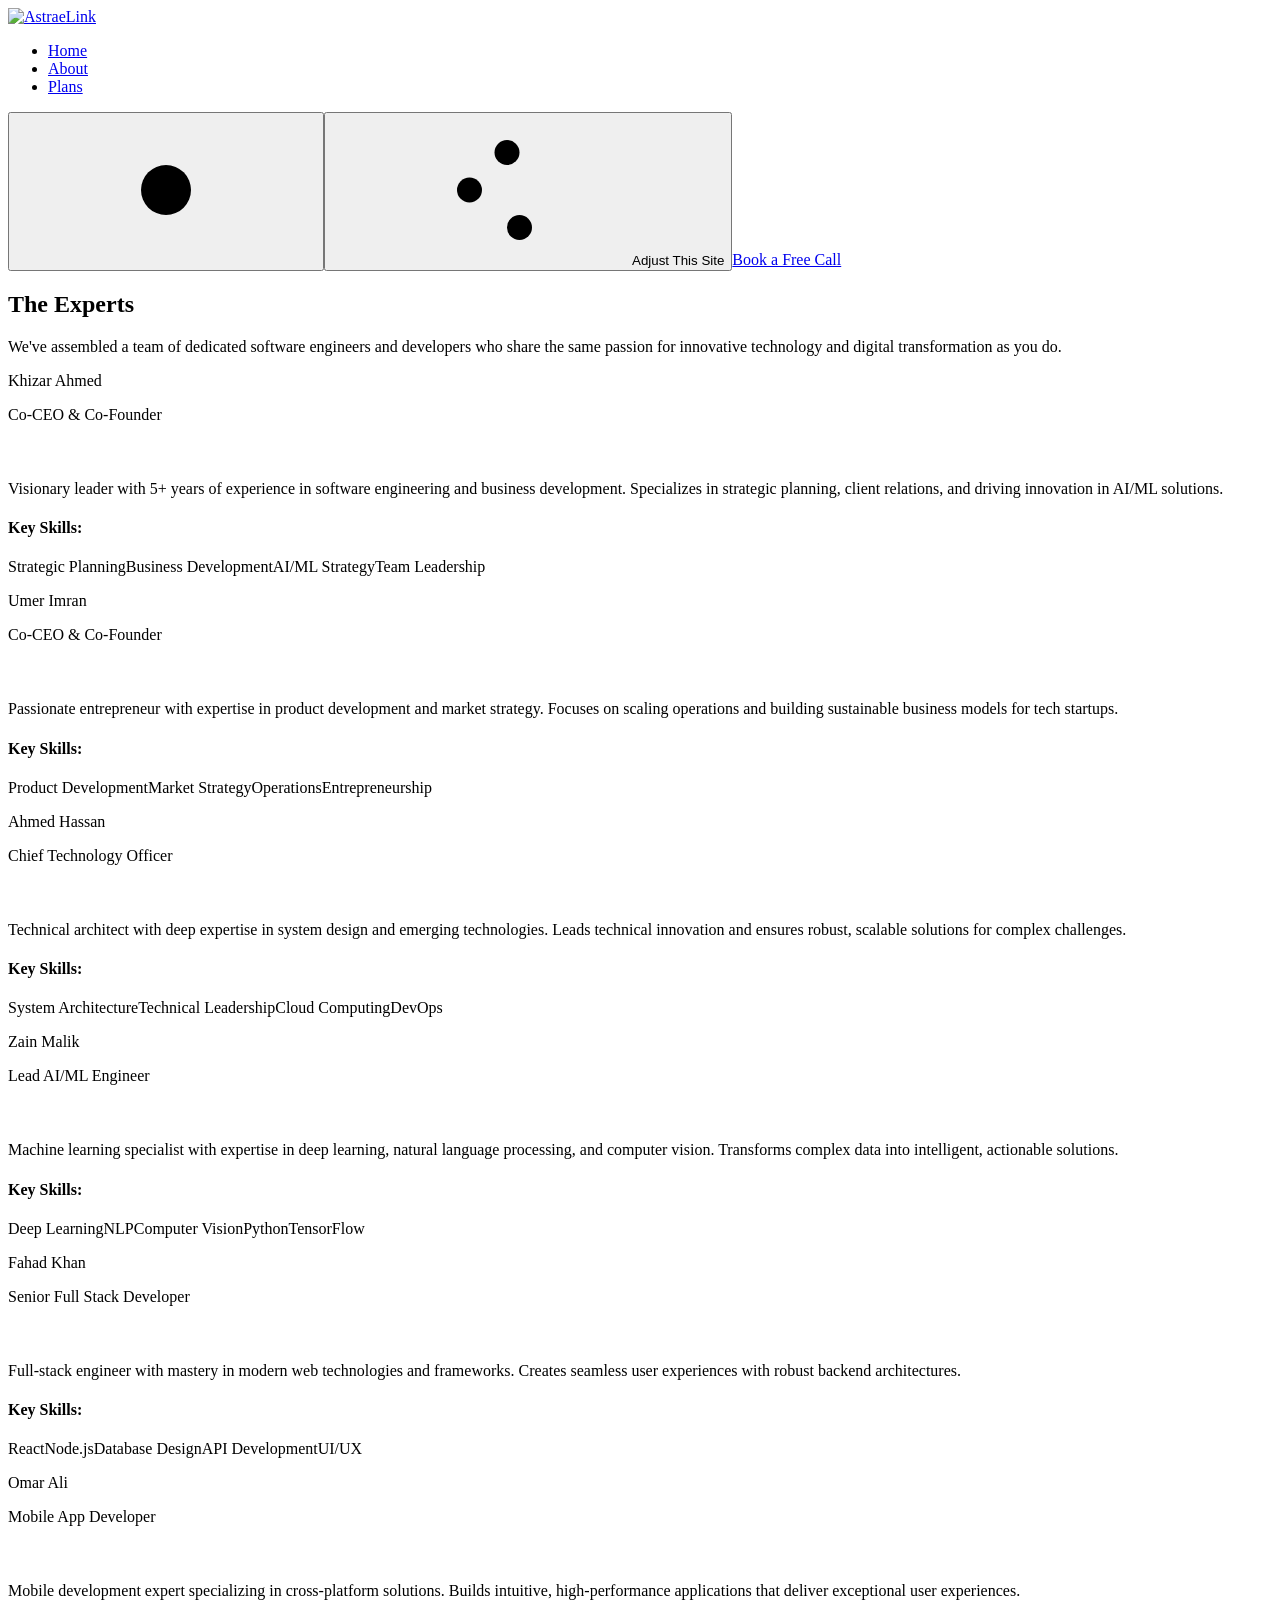
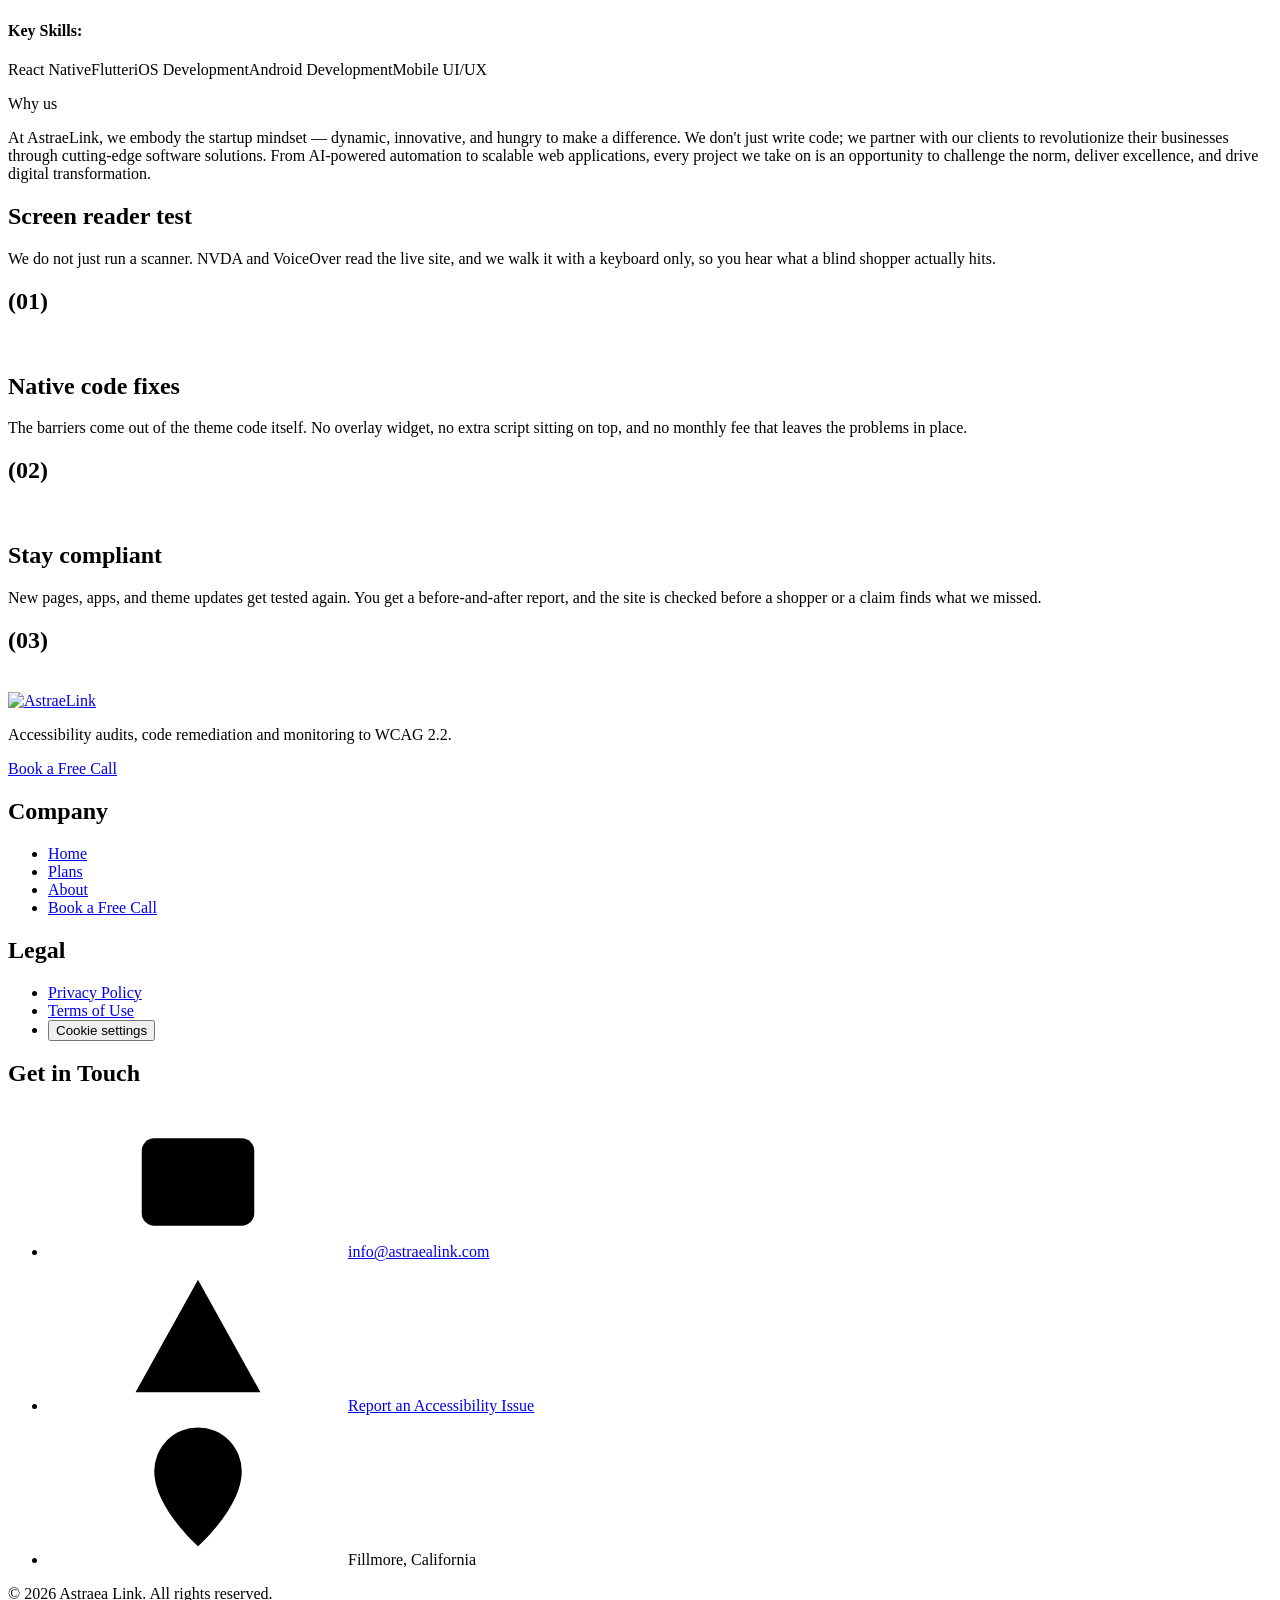
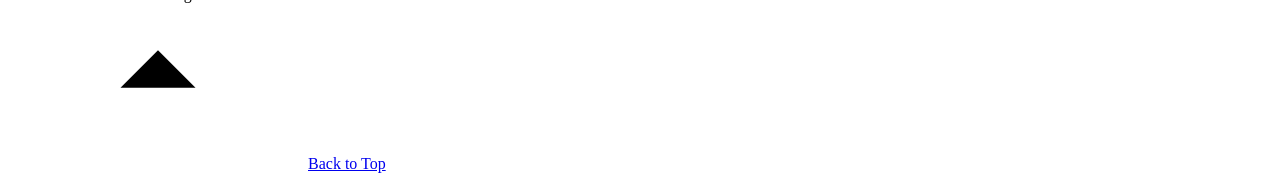
==== commit dc3809a9: "Restore the privacy policy and show a scrollbar on every page. Co-authored-by: Cursor <cursoragent@c" ====
--- a/site/about/index.html
+++ b/site/about/index.html
@@ -1 +1 @@
-<!DOCTYPE html><html lang="en"><head><link rel="icon" href="/favicon.ico" sizes="48x48"/><link rel="icon" type="image/png" sizes="48x48" href="/favicon-48x48.png"/><link rel="icon" type="image/png" sizes="32x32" href="/favicon-32x32.png"/><link rel="icon" type="image/png" sizes="16x16" href="/favicon-16x16.png"/><link rel="icon" href="/favicon.svg" type="image/svg+xml"/><link rel="apple-touch-icon" href="/apple-touch-icon.png"/><link rel="manifest" href="/site.webmanifest"/><meta name="theme-color" content="#0b0b0f"/><meta charSet="utf-8"/><meta name="viewport" content="width=device-width, initial-scale=1"/><link rel="preload" as="image" href="/logos/astraea-logo-on-dark.png"/><link rel="preload" as="image" href="/images/mockup4.webp"/><link rel="preload" as="image" href="/images/mockup12.webp"/><link rel="preload" as="image" href="/images/mockup7.webp"/><link rel="preload" as="image" href="/images/mockup11.webp"/><link rel="preload" as="image" href="/logos/astraea-logo-on-dark.png"/><link rel="stylesheet" href="/_next/static/css/c3f8eed6a959fb5a.css" data-precedence="next"/><link rel="stylesheet" href="/_next/static/css/329143c93988409b.css" data-precedence="next"/><link rel="stylesheet" href="/_next/static/css/a7771ab8b0fe79c8.css" data-precedence="next"/><link rel="preload" as="script" fetchPriority="low" href="/_next/static/chunks/webpack-b26007bcd01f24b6.js"/><script src="/_next/static/chunks/fd9d1056-18ec0eb81fc64c67.js" async=""></script><script src="/_next/static/chunks/117-3e7f4127e0258d8e.js" async=""></script><script src="/_next/static/chunks/main-app-7231cfd4875c49b2.js" async=""></script><script src="/_next/static/chunks/c15bf2b0-19ff368ffb2158b2.js" async=""></script><script src="/_next/static/chunks/337-52e728fc28a62599.js" async=""></script><script src="/_next/static/chunks/607-7d32689cb1171cb9.js" async=""></script><script src="/_next/static/chunks/622-8c4f8233b3d91a51.js" async=""></script><script src="/_next/static/chunks/app/about/page-66e9e19f431e5e7e.js" async=""></script><script src="/_next/static/chunks/588-66966717b19833d9.js" async=""></script><script src="/_next/static/chunks/app/layout-sharednav.js?v=7" async=""></script><script src="/_next/static/chunks/app/loading-16ff783f235f373d.js" async=""></script><title>AstraeLink | About Us</title><meta name="description" content="Harnessing Cutting-Edge Visualization Technology to Transform Vision into Tailored Digital Reality."/><meta name="keywords" content="software development,AI/ML development,chatbot development,web development,plugin development,app development,mobile app development,custom software solutions,artificial intelligence,machine learning,business automation,digital transformation,software engineering,full-stack development,API development,database design,cloud solutions,software consulting,tech solutions,innovative software"/><meta property="og:title" content="About Us"/><meta property="og:description" content="Harnessing Cutting-Edge Visualization Technology to Transform Vision into Tailored Digital Reality."/><meta name="twitter:card" content="summary"/><meta name="twitter:title" content="About Us"/><meta name="twitter:description" content="Harnessing Cutting-Edge Visualization Technology to Transform Vision into Tailored Digital Reality."/><script src="/_next/static/chunks/polyfills-42372ed130431b0a.js" noModule=""></script><script>(function(){var s=localStorage.getItem("astra-theme");var h=new Date().getHours();var day=h>=7&&h<19;var mode=s==="light"||s==="dark"?s:(day?"light":"dark");document.documentElement.setAttribute("data-theme",mode);document.documentElement.classList.toggle("light",mode==="light");document.documentElement.setAttribute("data-theme-source",s||"auto");var fix=function(img){var cur=img.getAttribute("src")||"";if(cur.indexOf("infinitivee")===-1&&cur.indexOf("astraea-logo")===-1)return;var logo=document.documentElement.getAttribute("data-theme")==="light"?"/logos/astraea-logo.png":"/logos/astraea-logo-on-dark.png";if(cur!==logo)img.setAttribute("src",logo);if(img.alt!=="AstraeLink")img.alt="AstraeLink";};new MutationObserver(function(){document.querySelectorAll("img").forEach(fix);}).observe(document.documentElement,{childList:true,subtree:true,attributes:true,attributeFilter:["src"]});})();</script><link rel="stylesheet" href="/astra.css?v=5"/><link rel="stylesheet" href="/css/adjust.css?v=2"/></head><body id="top" tabindex="-1"><svg width="0" height="0" style="position:absolute" aria-hidden="true" focusable="false"><defs><symbol id="i-sun" viewBox="0 0 24 24"><circle cx="12" cy="12" r="4"/><path d="M12 2v2M12 20v2M2 12h2M20 12h2M4.9 4.9l1.4 1.4M17.7 17.7l1.4 1.4M4.9 19.1l1.4-1.4M17.7 6.3l1.4-1.4"/></symbol><symbol id="i-moon" viewBox="0 0 24 24"><path d="M21 12.8A9 9 0 1 1 11.2 3a7 7 0 0 0 9.8 9.8z"/></symbol><symbol id="i-adjust" viewBox="0 0 24 24"><path d="M4 6h10M18 6h2M4 12h4M12 12h8M4 18h12M20 18h0"/><circle cx="16" cy="6" r="2"/><circle cx="10" cy="12" r="2"/><circle cx="18" cy="18" r="2"/></symbol></defs></svg><header class="hdr"><div class="wrap"><a class="brand" href="/" aria-label="Astraea Link home"><img class="brand-logo" src="/logos/astraea-logo-on-dark.png" alt="AstraeLink"></a><nav class="navw" aria-label="Main"><ul class="nav"><li><a href="/">Home</a></li><li><a href="/about/" aria-current="page">About</a></li><li><a href="/plans/">Plans</a></li></ul></nav><div class="hb"><button class="ib" type="button" id="tt" aria-label="Switch to light theme" title="Switch to light theme"><svg class="i" aria-hidden="true"><use href="#i-sun"/></svg></button><button class="ib" type="button" id="adjust-site" aria-expanded="false" aria-controls="astra-panel"><svg class="i" aria-hidden="true"><use href="#i-adjust"/></svg><span class="lbtxt">Adjust This Site</span></button><a class="cta" href="/contact/">Book a Free Call</a></div></div></header><!--$--><section class="about"><div class="about-content"><div class="about-content-top"><div class="about-content-textbox"><div class="titlebox"><div class="titlebox-gradient"></div><h1 class="headline white">The Experts</h1></div><p class="description grey opacity-blur">We&#x27;ve assembled a team of dedicated software engineers and developers who share the same passion for innovative technology and digital transformation as you do.</p></div><div class="about-divider"></div></div><div class="about-team"><div class="about-team-container"><div class="about-team-item"><div class="about-team-item-header"><div class="about-team-item-info"><p class="description white team-member-name">Khizar Ahmed</p><p class="description white team-member-title">Co-CEO &amp; Co-Founder</p></div><div class="dropdown-arrow "><svg width="20" height="20" viewBox="0 0 20 20" fill="none" xmlns="http://www.w3.org/2000/svg"><path d="M5 7.5L10 12.5L15 7.5" stroke="white" stroke-width="2" stroke-linecap="round" stroke-linejoin="round"></path></svg></div></div><div class="about-team-item-details "><div class="team-member-bio"><p class="description grey">Visionary leader with 5+ years of experience in software engineering and business development. Specializes in strategic planning, client relations, and driving innovation in AI/ML solutions.</p></div><div class="team-member-skills"><h4 class="skills-title">Key Skills:</h4><div class="skills-tags"><span class="skill-tag">Strategic Planning</span><span class="skill-tag">Business Development</span><span class="skill-tag">AI/ML Strategy</span><span class="skill-tag">Team Leadership</span></div></div></div></div><div class="about-team-item"><div class="about-team-item-header"><div class="about-team-item-info"><p class="description white team-member-name">Umer Imran</p><p class="description white team-member-title">Co-CEO &amp; Co-Founder</p></div><div class="dropdown-arrow "><svg width="20" height="20" viewBox="0 0 20 20" fill="none" xmlns="http://www.w3.org/2000/svg"><path d="M5 7.5L10 12.5L15 7.5" stroke="white" stroke-width="2" stroke-linecap="round" stroke-linejoin="round"></path></svg></div></div><div class="about-team-item-details "><div class="team-member-bio"><p class="description grey">Passionate entrepreneur with expertise in product development and market strategy. Focuses on scaling operations and building sustainable business models for tech startups.</p></div><div class="team-member-skills"><h4 class="skills-title">Key Skills:</h4><div class="skills-tags"><span class="skill-tag">Product Development</span><span class="skill-tag">Market Strategy</span><span class="skill-tag">Operations</span><span class="skill-tag">Entrepreneurship</span></div></div></div></div><div class="about-team-item"><div class="about-team-item-header"><div class="about-team-item-info"><p class="description white team-member-name">Ahmed Hassan</p><p class="description white team-member-title">Chief Technology Officer</p></div><div class="dropdown-arrow "><svg width="20" height="20" viewBox="0 0 20 20" fill="none" xmlns="http://www.w3.org/2000/svg"><path d="M5 7.5L10 12.5L15 7.5" stroke="white" stroke-width="2" stroke-linecap="round" stroke-linejoin="round"></path></svg></div></div><div class="about-team-item-details "><div class="team-member-bio"><p class="description grey">Technical architect with deep expertise in system design and emerging technologies. Leads technical innovation and ensures robust, scalable solutions for complex challenges.</p></div><div class="team-member-skills"><h4 class="skills-title">Key Skills:</h4><div class="skills-tags"><span class="skill-tag">System Architecture</span><span class="skill-tag">Technical Leadership</span><span class="skill-tag">Cloud Computing</span><span class="skill-tag">DevOps</span></div></div></div></div><div class="about-team-item"><div class="about-team-item-header"><div class="about-team-item-info"><p class="description white team-member-name">Zain Malik</p><p class="description white team-member-title">Lead AI/ML Engineer</p></div><div class="dropdown-arrow "><svg width="20" height="20" viewBox="0 0 20 20" fill="none" xmlns="http://www.w3.org/2000/svg"><path d="M5 7.5L10 12.5L15 7.5" stroke="white" stroke-width="2" stroke-linecap="round" stroke-linejoin="round"></path></svg></div></div><div class="about-team-item-details "><div class="team-member-bio"><p class="description grey">Machine learning specialist with expertise in deep learning, natural language processing, and computer vision. Transforms complex data into intelligent, actionable solutions.</p></div><div class="team-member-skills"><h4 class="skills-title">Key Skills:</h4><div class="skills-tags"><span class="skill-tag">Deep Learning</span><span class="skill-tag">NLP</span><span class="skill-tag">Computer Vision</span><span class="skill-tag">Python</span><span class="skill-tag">TensorFlow</span></div></div></div></div><div class="about-team-item"><div class="about-team-item-header"><div class="about-team-item-info"><p class="description white team-member-name">Fahad Khan</p><p class="description white team-member-title">Senior Full Stack Developer</p></div><div class="dropdown-arrow "><svg width="20" height="20" viewBox="0 0 20 20" fill="none" xmlns="http://www.w3.org/2000/svg"><path d="M5 7.5L10 12.5L15 7.5" stroke="white" stroke-width="2" stroke-linecap="round" stroke-linejoin="round"></path></svg></div></div><div class="about-team-item-details "><div class="team-member-bio"><p class="description grey">Full-stack engineer with mastery in modern web technologies and frameworks. Creates seamless user experiences with robust backend architectures.</p></div><div class="team-member-skills"><h4 class="skills-title">Key Skills:</h4><div class="skills-tags"><span class="skill-tag">React</span><span class="skill-tag">Node.js</span><span class="skill-tag">Database Design</span><span class="skill-tag">API Development</span><span class="skill-tag">UI/UX</span></div></div></div></div><div class="about-team-item"><div class="about-team-item-header"><div class="about-team-item-info"><p class="description white team-member-name">Omar Ali</p><p class="description white team-member-title">Mobile App Developer</p></div><div class="dropdown-arrow "><svg width="20" height="20" viewBox="0 0 20 20" fill="none" xmlns="http://www.w3.org/2000/svg"><path d="M5 7.5L10 12.5L15 7.5" stroke="white" stroke-width="2" stroke-linecap="round" stroke-linejoin="round"></path></svg></div></div><div class="about-team-item-details "><div class="team-member-bio"><p class="description grey">Mobile development expert specializing in cross-platform solutions. Builds intuitive, high-performance applications that deliver exceptional user experiences.</p></div><div class="team-member-skills"><h4 class="skills-title">Key Skills:</h4><div class="skills-tags"><span class="skill-tag">React Native</span><span class="skill-tag">Flutter</span><span class="skill-tag">iOS Development</span><span class="skill-tag">Android Development</span><span class="skill-tag">Mobile UI/UX</span></div></div></div></div></div></div><div class="about-divider"></div><div class="about-whyus"><p class="description about-whyus-description grey">Why us</p><p class="subheadline about-whyus-subheadline white">At AstraeLink, we embody the startup mindset — dynamic, innovative, and hungry to make a difference. We don&#x27;t just write code; we partner with our clients to revolutionize their businesses through cutting-edge software solutions. From AI-powered automation to scalable web applications, every project we take on is an opportunity to challenge the norm, deliver excellence, and drive digital transformation.</p></div><div class="about-divider"></div><div class="about-sticky-container"><div class="about-sticky-item"><div class="about-sticky-item-left"><div class="about-sticky-item-left-textbox"><h1 class="headline white">Screen reader test</h1><p class="description about-sticky-item-left-textbox-description grey">We do not just run a scanner. NVDA and VoiceOver read the live site, and we walk it with a keyboard only, so you hear what a blind shopper actually hits.</p></div><h1 class="headline white">(01)</h1></div><div class="about-sticky-item-right"><div class="about-sticky-item-right-imagebox"><img src="/images/mockup4.webp" class="about-sticky-item-right-image" alt=""/></div></div></div><div class="about-sticky-item"><div class="about-sticky-item-left"><div class="about-sticky-item-left-textbox"><h1 class="headline white">Native code fixes</h1><p class="description about-sticky-item-left-textbox-description grey">The barriers come out of the theme code itself. No overlay widget, no extra script sitting on top, and no monthly fee that leaves the problems in place.</p></div><h1 class="headline white">(02)</h1></div><div class="about-sticky-item-right"><div class="about-sticky-item-right-imagebox"><img src="/images/mockup12.webp" class="about-sticky-item-right-image" alt=""/></div></div></div><div class="about-sticky-item"><div class="about-sticky-item-left"><div class="about-sticky-item-left-textbox"><h1 class="headline white">Stay compliant</h1><p class="description about-sticky-item-left-textbox-description grey">New pages, apps, and theme updates get tested again. You get a before-and-after report, and the site is checked before a shopper or a claim finds what we missed.</p></div><h1 class="headline white">(03)</h1></div><div class="about-sticky-item-right"><div class="about-sticky-item-right-imagebox"><img src="/images/mockup7.webp" class="about-sticky-item-right-image" alt=""/></div></div></div></div></div></section><footer class="sf"><svg width="0" height="0" style="position:absolute" aria-hidden="true" focusable="false"><defs><symbol id="i-mail" viewBox="0 0 24 24"><rect x="3" y="5" width="18" height="14" rx="2"/><path d="M3 7l9 6 9-6"/></symbol><symbol id="i-alert" viewBox="0 0 24 24"><path d="M12 3L2 21h20zM12 10v4M12 17h.01"/></symbol><symbol id="i-pin" viewBox="0 0 24 24"><path d="M12 21s-7-6.2-7-12a7 7 0 0 1 14 0c0 5.8-7 12-7 12z"/><circle cx="12" cy="9" r="2.5"/></symbol><symbol id="i-up" viewBox="0 0 24 24"><path d="M12 19V5M6 11l6-6 6 6"/></symbol></defs></svg><div class="wrap sf-grid"><div class="sf-brand"><a class="brand" href="/" aria-label="Astraea Link home"><img class="brand-logo" src="/logos/astraea-logo-on-dark.png" alt="AstraeLink"></a><p class="sf-tag">Accessibility audits, code remediation and monitoring to WCAG 2.2.</p><a class="cta" href="/contact/">Book a Free Call</a></div><nav aria-labelledby="ft-co"><h2 class="sf-h" id="ft-co">Company</h2><ul class="sf-list"><li><a href="/">Home</a></li><li><a href="/plans/">Plans</a></li><li><a href="/about/">About</a></li><li><a href="/contact/">Book a Free Call</a></li></ul></nav><nav aria-labelledby="ft-legal"><h2 class="sf-h" id="ft-legal">Legal</h2><ul class="sf-list"><li><a href="/terms/">Terms of Use</a></li><li><button type="button" class="astra-cookie-footer-link" data-cookie-action="manage">Cookie settings</button></li></ul></nav><div><h2 class="sf-h" id="ft-touch">Get in Touch</h2><ul class="sf-list" aria-labelledby="ft-touch"><li><a href="mailto:info@astraealink.com"><svg class="i" aria-hidden="true"><use href="#i-mail"/></svg>info@astraealink.com</a></li><li><a href="mailto:info@astraealink.com?subject=Accessibility%20issue%20on%20astraealink.com"><svg class="i" aria-hidden="true"><use href="#i-alert"/></svg>Report an Accessibility Issue</a></li><li class="sf-loc"><svg class="i" aria-hidden="true"><use href="#i-pin"/></svg>Fillmore, California</li></ul></div></div><div class="wrap sf-bot"><p>&copy; 2026 Astraea Link. All rights reserved.</p><a href="#top"><svg class="i" aria-hidden="true"><use href="#i-up"/></svg>Back to Top</a></div></footer><!--/$--><script src="/_next/static/chunks/webpack-b26007bcd01f24b6.js" async=""></script><script>(self.__next_f=self.__next_f||[]).push([0]);self.__next_f.push([2,null])</script><script>self.__next_f.push([1,"1:HL[\"/_next/static/css/c3f8eed6a959fb5a.css\",\"style\"]\n2:HL[\"/_next/static/css/329143c93988409b.css\",\"style\"]\n"])</script><script>self.__next_f.push([1,"3:I[2846,[],\"\"]\n5:I[5323,[\"922\",\"static/chunks/c15bf2b0-19ff368ffb2158b2.js\",\"337\",\"static/chunks/337-52e728fc28a62599.js\",\"607\",\"static/chunks/607-7d32689cb1171cb9.js\",\"622\",\"static/chunks/622-8c4f8233b3d91a51.js\",\"301\",\"static/chunks/app/about/page-66e9e19f431e5e7e.js\"],\"AboutPageSection\"]\n6:I[4707,[],\"\"]\n7:I[6423,[],\"\"]\n9:I[6903,[\"922\",\"static/chunks/c15bf2b0-19ff368ffb2158b2.js\",\"337\",\"static/chunks/337-52e728fc28a62599.js\",\"588\",\"static/chunks/588-66966717b19833d9.js\",\"185\",\"static/chunks/app/layout-sharednav.js\"],\"Navigation\"]\na:I[8148,[\"555\",\"static/chunks/app/loading-16ff783f235f373d.js\"],\"default\"]\nc:I[1060,[],\"\"]\n8:Tad5,"])</script><script>self.__next_f.push([1,"M20.047 153.665v-1.9h3.888v-4.093h-3.888v-1.9h10.231v1.9h-4.59v4.093h4.59v1.9zM29.898 142.236c-.331.565-.784.997-1.359 1.294s-1.222.446-1.944.446c-.721 0-1.369-.149-1.943-.446a3.316 3.316 0 0 1-1.36-1.294c-.331-.564-.497-1.232-.497-2.002s.166-1.438.497-2.002a3.316 3.316 0 0 1 1.36-1.294c.574-.297 1.223-.445 1.943-.445.723 0 1.369.148 1.944.445a3.307 3.307 0 0 1 1.359 1.294c.331.564.497 1.232.497 2.002s-.166 1.438-.497 2.002m-1.703-3.347c-.435-.33-.967-.496-1.601-.496-.633 0-1.166.166-1.601.496-.433.332-.649.78-.649 1.346 0 .564.217 1.013.649 1.345.435.331.968.497 1.601.497.634 0 1.166-.166 1.601-.497.435-.332.649-.78.649-1.345.001-.566-.214-1.014-.649-1.346M22.911 134.852v-1.813h1.186a3.335 3.335 0 0 1-.951-1.009 2.423 2.423 0 0 1-.352-1.271c0-.682.19-1.229.57-1.645.381-.413.932-.621 1.652-.621h5.262v1.812h-4.721c-.419 0-.727.096-.921.285-.195.19-.292.447-.292.769 0 .302.115.58.35.833.234.254.577.458 1.03.613.454.156.993.234 1.616.234h2.938v1.813h-7.367zM29.898 125.136a3.314 3.314 0 0 1-1.359 1.294c-.575.297-1.222.445-1.944.445-.721 0-1.369-.148-1.943-.445a3.322 3.322 0 0 1-1.36-1.294c-.331-.565-.497-1.232-.497-2.002 0-.771.166-1.438.497-2.003a3.313 3.313 0 0 1 1.36-1.293c.574-.297 1.223-.446 1.943-.446.723 0 1.369.149 1.944.446s1.028.728 1.359 1.293.497 1.232.497 2.003c.001.769-.166 1.436-.497 2.002m-1.703-3.347c-.435-.331-.967-.497-1.601-.497-.633 0-1.166.166-1.601.497-.433.331-.649.778-.649 1.345 0 .564.217 1.013.649 1.344.435.332.968.498 1.601.498.634 0 1.166-.166 1.601-.498.435-.331.649-.779.649-1.344.001-.567-.214-1.014-.649-1.345M22.911 117.75v-1.812h1.199c-.419-.265-.742-.586-.972-.966s-.345-.784-.345-1.213c0-.272.05-.569.146-.892l1.682.336a1.429 1.429 0 0 0-.205.76c0 .576.261 1.048.783 1.418.521.37 1.342.557 2.461.557h2.617v1.812h-7.366zM29.812 111.252c-.391.511-.857.851-1.403 1.016l-.776-1.446c.381-.138.68-.329.893-.577.215-.249.321-.544.321-.885a1.2 1.2 0 0 0-.168-.658c-.112-.175-.294-.263-.548-.263-.225 0-.406.105-.548.313-.142.21-.291.534-.446.973-.019.068-.058.17-.117.307-.224.565-.506 1.004-.848 1.315-.34.313-.779.467-1.314.467-.381 0-.727-.102-1.039-.306a2.185 2.185 0 0 1-.744-.84 2.554 2.554 0 0 1-.279-1.207c0-.497.105-.949.314-1.359.211-.408.506-.725.886-.949l.993 1.082c-.43.292-.644.686-.644 1.184a.84.84 0 0 0 .154.504.471.471 0 0 0 .401.212c.176 0 .338-.103.49-.307.15-.205.334-.604.547-1.199.205-.564.474-1.001.805-1.308.332-.308.756-.46 1.271-.46.721 0 1.299.229 1.732.687s.65 1.057.65 1.797c.001.759-.194 1.396-.583 1.907M35.481 17.006l-4.782 14.969h-3.266l-2.584-9.682-2.584 9.682h-3.268l-4.782-14.969h3.713l2.673 10.276 2.525-10.276h3.445l2.524 10.276 2.674-10.276zM37.978 27.163c1.426 0 2.496 1.068 2.496 2.495 0 1.425-1.07 2.495-2.496 2.495-1.425 0-2.494-1.07-2.494-2.495-.001-1.427 1.069-2.495 2.494-2.495"])</script><script>self.__next_f.push([1,"d:[]\n"])</script><script>self.__next_f.push([1,"0:[\"$\",\"$L3\",null,{\"buildId\":\"wk-YLggpAPj2qH-75F2Sv\",\"assetPrefix\":\"\",\"urlParts\":[\"\",\"about\",\"\"],\"initialTree\":[\"\",{\"children\":[\"about\",{\"children\":[\"__PAGE__\",{}]}]},\"$undefined\",\"$undefined\",true],\"initialSeedData\":[\"\",{\"children\":[\"about\",{\"children\":[\"__PAGE__\",{},[[\"$L4\",[\"$\",\"$L5\",null,{}],[[\"$\",\"link\",\"0\",{\"rel\":\"stylesheet\",\"href\":\"/_next/static/css/329143c93988409b.css\",\"precedence\":\"next\",\"crossOrigin\":\"$undefined\"}]]],null],null]},[null,[\"$\",\"$L6\",null,{\"parallelRouterKey\":\"children\",\"segmentPath\":[\"children\",\"about\",\"children\"],\"error\":\"$undefined\",\"errorStyles\":\"$undefined\",\"errorScripts\":\"$undefined\",\"template\":[\"$\",\"$L7\",null,{}],\"templateStyles\":\"$undefined\",\"templateScripts\":\"$undefined\",\"notFound\":\"$undefined\",\"notFoundStyles\":\"$undefined\"}]],null]},[[[[\"$\",\"link\",\"0\",{\"rel\":\"stylesheet\",\"href\":\"/_next/static/css/c3f8eed6a959fb5a.css\",\"precedence\":\"next\",\"crossOrigin\":\"$undefined\"}]],[\"$\",\"html\",null,{\"lang\":\"en\",\"children\":[\"$\",\"body\",null,{\"children\":[[\"$\",\"$L9\",null,{}],[\"$\",\"$L6\",null,{\"parallelRouterKey\":\"children\",\"segmentPath\":[\"children\"],\"error\":\"$undefined\",\"errorStyles\":\"$undefined\",\"errorScripts\":\"$undefined\",\"template\":[\"$\",\"$L7\",null,{}],\"templateStyles\":\"$undefined\",\"templateScripts\":\"$undefined\",\"notFound\":[[\"$\",\"title\",null,{\"children\":\"404: This page could not be found.\"}],[\"$\",\"div\",null,{\"style\":{\"fontFamily\":\"system-ui,\\\"Segoe UI\\\",Roboto,Helvetica,Arial,sans-serif,\\\"Apple Color Emoji\\\",\\\"Segoe UI Emoji\\\"\",\"height\":\"100vh\",\"textAlign\":\"center\",\"display\":\"flex\",\"flexDirection\":\"column\",\"alignItems\":\"center\",\"justifyContent\":\"center\"},\"children\":[\"$\",\"div\",null,{\"children\":[[\"$\",\"style\",null,{\"dangerouslySetInnerHTML\":{\"__html\":\"body{color:#000;background:#fff;margin:0}.next-error-h1{border-right:1px solid rgba(0,0,0,.3)}@media (prefers-color-scheme:dark){body{color:#fff;background:#000}.next-error-h1{border-right:1px solid rgba(255,255,255,.3)}}\"}}],[\"$\",\"h1\",null,{\"className\":\"next-error-h1\",\"style\":{\"display\":\"inline-block\",\"margin\":\"0 20px 0 0\",\"padding\":\"0 23px 0 0\",\"fontSize\":24,\"fontWeight\":500,\"verticalAlign\":\"top\",\"lineHeight\":\"49px\"},\"children\":\"404\"}],[\"$\",\"div\",null,{\"style\":{\"display\":\"inline-block\"},\"children\":[\"$\",\"h2\",null,{\"style\":{\"fontSize\":14,\"fontWeight\":400,\"lineHeight\":\"49px\",\"margin\":0},\"children\":\"This page could not be found.\"}]}]]}]}]],\"notFoundStyles\":[]}]]}]}]],null],[[\"$\",\"div\",null,{\"className\":\"loading-screen\",\"children\":[\"$\",\"div\",null,{\"className\":\"loading-image-box\",\"children\":[\"$\",\"$La\",null,{}]}]}],[[\"$\",\"link\",\"0\",{\"rel\":\"stylesheet\",\"href\":\"/_next/static/css/a7771ab8b0fe79c8.css\",\"precedence\":\"next\",\"crossOrigin\":\"$undefined\"}]],[]]],\"couldBeIntercepted\":false,\"initialHead\":[null,\"$Lb\"],\"globalErrorComponent\":\"$c\",\"missingSlots\":\"$Wd\"}]\n"])</script><script>self.__next_f.push([1,"b:[[\"$\",\"meta\",\"0\",{\"name\":\"viewport\",\"content\":\"width=device-width, initial-scale=1\"}],[\"$\",\"meta\",\"1\",{\"charSet\":\"utf-8\"}],[\"$\",\"title\",\"2\",{\"children\":\"AstraeLink | About Us\"}],[\"$\",\"meta\",\"3\",{\"name\":\"description\",\"content\":\"Harnessing Cutting-Edge Visualization Technology to Transform Vision into Tailored Digital Reality.\"}],[\"$\",\"meta\",\"4\",{\"name\":\"keywords\",\"content\":\"software development,AI/ML development,chatbot development,web development,plugin development,app development,mobile app development,custom software solutions,artificial intelligence,machine learning,business automation,digital transformation,software engineering,full-stack development,API development,database design,cloud solutions,software consulting,tech solutions,innovative software\"}],[\"$\",\"meta\",\"5\",{\"property\":\"og:title\",\"content\":\"About Us\"}],[\"$\",\"meta\",\"6\",{\"property\":\"og:description\",\"content\":\"Harnessing Cutting-Edge Visualization Technology to Transform Vision into Tailored Digital Reality.\"}],[\"$\",\"meta\",\"7\",{\"name\":\"twitter:card\",\"content\":\"summary\"}],[\"$\",\"meta\",\"8\",{\"name\":\"twitter:title\",\"content\":\"About Us\"}],[\"$\",\"meta\",\"9\",{\"name\":\"twitter:description\",\"content\":\"Harnessing Cutting-Edge Visualization Technology to Transform Vision into Tailored Digital Reality.\"}],[\"$\",\"link\",\"10\",{\"rel\":\"icon\",\"href\":\"/favicon.ico\",\"type\":\"image/x-icon\",\"sizes\":\"32x32\"}],[\"$\",\"link\",\"11\",{\"rel\":\"icon\",\"href\":\"/favicon.svg\"}],[\"$\",\"link\",\"12\",{\"rel\":\"apple-touch-icon\",\"href\":\"/favicon.svg\"}]]\n4:null\n"])</script><script src="/astra.js?v=6"></script></body></html>+<!DOCTYPE html><html lang="en"><head><link rel="icon" href="/favicon.ico" sizes="48x48"/><link rel="icon" type="image/png" sizes="48x48" href="/favicon-48x48.png"/><link rel="icon" type="image/png" sizes="32x32" href="/favicon-32x32.png"/><link rel="icon" type="image/png" sizes="16x16" href="/favicon-16x16.png"/><link rel="icon" href="/favicon.svg" type="image/svg+xml"/><link rel="apple-touch-icon" href="/apple-touch-icon.png"/><link rel="manifest" href="/site.webmanifest"/><meta name="theme-color" content="#0b0b0f"/><meta charSet="utf-8"/><meta name="viewport" content="width=device-width, initial-scale=1"/><link rel="preload" as="image" href="/logos/astraea-logo-on-dark.png"/><link rel="preload" as="image" href="/images/mockup4.webp"/><link rel="preload" as="image" href="/images/mockup12.webp"/><link rel="preload" as="image" href="/images/mockup7.webp"/><link rel="preload" as="image" href="/images/mockup11.webp"/><link rel="preload" as="image" href="/logos/astraea-logo-on-dark.png"/><link rel="stylesheet" href="/_next/static/css/c3f8eed6a959fb5a.css" data-precedence="next"/><link rel="stylesheet" href="/_next/static/css/329143c93988409b.css" data-precedence="next"/><link rel="stylesheet" href="/_next/static/css/a7771ab8b0fe79c8.css" data-precedence="next"/><link rel="preload" as="script" fetchPriority="low" href="/_next/static/chunks/webpack-b26007bcd01f24b6.js"/><script src="/_next/static/chunks/fd9d1056-18ec0eb81fc64c67.js" async=""></script><script src="/_next/static/chunks/117-3e7f4127e0258d8e.js" async=""></script><script src="/_next/static/chunks/main-app-7231cfd4875c49b2.js" async=""></script><script src="/_next/static/chunks/c15bf2b0-19ff368ffb2158b2.js" async=""></script><script src="/_next/static/chunks/337-52e728fc28a62599.js" async=""></script><script src="/_next/static/chunks/607-7d32689cb1171cb9.js" async=""></script><script src="/_next/static/chunks/622-8c4f8233b3d91a51.js" async=""></script><script src="/_next/static/chunks/app/about/page-66e9e19f431e5e7e.js" async=""></script><script src="/_next/static/chunks/588-66966717b19833d9.js" async=""></script><script src="/_next/static/chunks/app/layout-sharednav.js?v=7" async=""></script><script src="/_next/static/chunks/app/loading-16ff783f235f373d.js" async=""></script><title>AstraeLink | About Us</title><meta name="description" content="Harnessing Cutting-Edge Visualization Technology to Transform Vision into Tailored Digital Reality."/><meta name="keywords" content="software development,AI/ML development,chatbot development,web development,plugin development,app development,mobile app development,custom software solutions,artificial intelligence,machine learning,business automation,digital transformation,software engineering,full-stack development,API development,database design,cloud solutions,software consulting,tech solutions,innovative software"/><meta property="og:title" content="About Us"/><meta property="og:description" content="Harnessing Cutting-Edge Visualization Technology to Transform Vision into Tailored Digital Reality."/><meta name="twitter:card" content="summary"/><meta name="twitter:title" content="About Us"/><meta name="twitter:description" content="Harnessing Cutting-Edge Visualization Technology to Transform Vision into Tailored Digital Reality."/><script src="/_next/static/chunks/polyfills-42372ed130431b0a.js" noModule=""></script><script>(function(){var s=localStorage.getItem("astra-theme");var h=new Date().getHours();var day=h>=7&&h<19;var mode=s==="light"||s==="dark"?s:(day?"light":"dark");document.documentElement.setAttribute("data-theme",mode);document.documentElement.classList.toggle("light",mode==="light");document.documentElement.setAttribute("data-theme-source",s||"auto");var fix=function(img){var cur=img.getAttribute("src")||"";if(cur.indexOf("infinitivee")===-1&&cur.indexOf("astraea-logo")===-1)return;var logo=document.documentElement.getAttribute("data-theme")==="light"?"/logos/astraea-logo.png":"/logos/astraea-logo-on-dark.png";if(cur!==logo)img.setAttribute("src",logo);if(img.alt!=="AstraeLink")img.alt="AstraeLink";};new MutationObserver(function(){document.querySelectorAll("img").forEach(fix);}).observe(document.documentElement,{childList:true,subtree:true,attributes:true,attributeFilter:["src"]});})();</script><link rel="stylesheet" href="/astra.css?v=7"/><link rel="stylesheet" href="/css/adjust.css?v=2"/></head><body id="top" tabindex="-1"><svg width="0" height="0" style="position:absolute" aria-hidden="true" focusable="false"><defs><symbol id="i-sun" viewBox="0 0 24 24"><circle cx="12" cy="12" r="4"/><path d="M12 2v2M12 20v2M2 12h2M20 12h2M4.9 4.9l1.4 1.4M17.7 17.7l1.4 1.4M4.9 19.1l1.4-1.4M17.7 6.3l1.4-1.4"/></symbol><symbol id="i-moon" viewBox="0 0 24 24"><path d="M21 12.8A9 9 0 1 1 11.2 3a7 7 0 0 0 9.8 9.8z"/></symbol><symbol id="i-adjust" viewBox="0 0 24 24"><path d="M4 6h10M18 6h2M4 12h4M12 12h8M4 18h12M20 18h0"/><circle cx="16" cy="6" r="2"/><circle cx="10" cy="12" r="2"/><circle cx="18" cy="18" r="2"/></symbol></defs></svg><header class="hdr"><div class="wrap"><a class="brand" href="/" aria-label="Astraea Link home"><img class="brand-logo" src="/logos/astraea-logo-on-dark.png" alt="AstraeLink"></a><nav class="navw" aria-label="Main"><ul class="nav"><li><a href="/">Home</a></li><li><a href="/about/" aria-current="page">About</a></li><li><a href="/plans/">Plans</a></li></ul></nav><div class="hb"><button class="ib" type="button" id="tt" aria-label="Switch to light theme" title="Switch to light theme"><svg class="i" aria-hidden="true"><use href="#i-sun"/></svg></button><button class="ib" type="button" id="adjust-site" aria-expanded="false" aria-controls="astra-panel"><svg class="i" aria-hidden="true"><use href="#i-adjust"/></svg><span class="lbtxt">Adjust This Site</span></button><a class="cta" href="/contact/">Book a Free Call</a></div></div></header><!--$--><section class="about"><div class="about-content"><div class="about-content-top"><div class="about-content-textbox"><div class="titlebox"><div class="titlebox-gradient"></div><h1 class="headline white">The Experts</h1></div><p class="description grey opacity-blur">We&#x27;ve assembled a team of dedicated software engineers and developers who share the same passion for innovative technology and digital transformation as you do.</p></div><div class="about-divider"></div></div><div class="about-team"><div class="about-team-container"><div class="about-team-item"><div class="about-team-item-header"><div class="about-team-item-info"><p class="description white team-member-name">Khizar Ahmed</p><p class="description white team-member-title">Co-CEO &amp; Co-Founder</p></div><div class="dropdown-arrow "><svg width="20" height="20" viewBox="0 0 20 20" fill="none" xmlns="http://www.w3.org/2000/svg"><path d="M5 7.5L10 12.5L15 7.5" stroke="white" stroke-width="2" stroke-linecap="round" stroke-linejoin="round"></path></svg></div></div><div class="about-team-item-details "><div class="team-member-bio"><p class="description grey">Visionary leader with 5+ years of experience in software engineering and business development. Specializes in strategic planning, client relations, and driving innovation in AI/ML solutions.</p></div><div class="team-member-skills"><h4 class="skills-title">Key Skills:</h4><div class="skills-tags"><span class="skill-tag">Strategic Planning</span><span class="skill-tag">Business Development</span><span class="skill-tag">AI/ML Strategy</span><span class="skill-tag">Team Leadership</span></div></div></div></div><div class="about-team-item"><div class="about-team-item-header"><div class="about-team-item-info"><p class="description white team-member-name">Umer Imran</p><p class="description white team-member-title">Co-CEO &amp; Co-Founder</p></div><div class="dropdown-arrow "><svg width="20" height="20" viewBox="0 0 20 20" fill="none" xmlns="http://www.w3.org/2000/svg"><path d="M5 7.5L10 12.5L15 7.5" stroke="white" stroke-width="2" stroke-linecap="round" stroke-linejoin="round"></path></svg></div></div><div class="about-team-item-details "><div class="team-member-bio"><p class="description grey">Passionate entrepreneur with expertise in product development and market strategy. Focuses on scaling operations and building sustainable business models for tech startups.</p></div><div class="team-member-skills"><h4 class="skills-title">Key Skills:</h4><div class="skills-tags"><span class="skill-tag">Product Development</span><span class="skill-tag">Market Strategy</span><span class="skill-tag">Operations</span><span class="skill-tag">Entrepreneurship</span></div></div></div></div><div class="about-team-item"><div class="about-team-item-header"><div class="about-team-item-info"><p class="description white team-member-name">Ahmed Hassan</p><p class="description white team-member-title">Chief Technology Officer</p></div><div class="dropdown-arrow "><svg width="20" height="20" viewBox="0 0 20 20" fill="none" xmlns="http://www.w3.org/2000/svg"><path d="M5 7.5L10 12.5L15 7.5" stroke="white" stroke-width="2" stroke-linecap="round" stroke-linejoin="round"></path></svg></div></div><div class="about-team-item-details "><div class="team-member-bio"><p class="description grey">Technical architect with deep expertise in system design and emerging technologies. Leads technical innovation and ensures robust, scalable solutions for complex challenges.</p></div><div class="team-member-skills"><h4 class="skills-title">Key Skills:</h4><div class="skills-tags"><span class="skill-tag">System Architecture</span><span class="skill-tag">Technical Leadership</span><span class="skill-tag">Cloud Computing</span><span class="skill-tag">DevOps</span></div></div></div></div><div class="about-team-item"><div class="about-team-item-header"><div class="about-team-item-info"><p class="description white team-member-name">Zain Malik</p><p class="description white team-member-title">Lead AI/ML Engineer</p></div><div class="dropdown-arrow "><svg width="20" height="20" viewBox="0 0 20 20" fill="none" xmlns="http://www.w3.org/2000/svg"><path d="M5 7.5L10 12.5L15 7.5" stroke="white" stroke-width="2" stroke-linecap="round" stroke-linejoin="round"></path></svg></div></div><div class="about-team-item-details "><div class="team-member-bio"><p class="description grey">Machine learning specialist with expertise in deep learning, natural language processing, and computer vision. Transforms complex data into intelligent, actionable solutions.</p></div><div class="team-member-skills"><h4 class="skills-title">Key Skills:</h4><div class="skills-tags"><span class="skill-tag">Deep Learning</span><span class="skill-tag">NLP</span><span class="skill-tag">Computer Vision</span><span class="skill-tag">Python</span><span class="skill-tag">TensorFlow</span></div></div></div></div><div class="about-team-item"><div class="about-team-item-header"><div class="about-team-item-info"><p class="description white team-member-name">Fahad Khan</p><p class="description white team-member-title">Senior Full Stack Developer</p></div><div class="dropdown-arrow "><svg width="20" height="20" viewBox="0 0 20 20" fill="none" xmlns="http://www.w3.org/2000/svg"><path d="M5 7.5L10 12.5L15 7.5" stroke="white" stroke-width="2" stroke-linecap="round" stroke-linejoin="round"></path></svg></div></div><div class="about-team-item-details "><div class="team-member-bio"><p class="description grey">Full-stack engineer with mastery in modern web technologies and frameworks. Creates seamless user experiences with robust backend architectures.</p></div><div class="team-member-skills"><h4 class="skills-title">Key Skills:</h4><div class="skills-tags"><span class="skill-tag">React</span><span class="skill-tag">Node.js</span><span class="skill-tag">Database Design</span><span class="skill-tag">API Development</span><span class="skill-tag">UI/UX</span></div></div></div></div><div class="about-team-item"><div class="about-team-item-header"><div class="about-team-item-info"><p class="description white team-member-name">Omar Ali</p><p class="description white team-member-title">Mobile App Developer</p></div><div class="dropdown-arrow "><svg width="20" height="20" viewBox="0 0 20 20" fill="none" xmlns="http://www.w3.org/2000/svg"><path d="M5 7.5L10 12.5L15 7.5" stroke="white" stroke-width="2" stroke-linecap="round" stroke-linejoin="round"></path></svg></div></div><div class="about-team-item-details "><div class="team-member-bio"><p class="description grey">Mobile development expert specializing in cross-platform solutions. Builds intuitive, high-performance applications that deliver exceptional user experiences.</p></div><div class="team-member-skills"><h4 class="skills-title">Key Skills:</h4><div class="skills-tags"><span class="skill-tag">React Native</span><span class="skill-tag">Flutter</span><span class="skill-tag">iOS Development</span><span class="skill-tag">Android Development</span><span class="skill-tag">Mobile UI/UX</span></div></div></div></div></div></div><div class="about-divider"></div><div class="about-whyus"><p class="description about-whyus-description grey">Why us</p><p class="subheadline about-whyus-subheadline white">At AstraeLink, we embody the startup mindset — dynamic, innovative, and hungry to make a difference. We don&#x27;t just write code; we partner with our clients to revolutionize their businesses through cutting-edge software solutions. From AI-powered automation to scalable web applications, every project we take on is an opportunity to challenge the norm, deliver excellence, and drive digital transformation.</p></div><div class="about-divider"></div><div class="about-sticky-container"><div class="about-sticky-item"><div class="about-sticky-item-left"><div class="about-sticky-item-left-textbox"><h1 class="headline white">Screen reader test</h1><p class="description about-sticky-item-left-textbox-description grey">We do not just run a scanner. NVDA and VoiceOver read the live site, and we walk it with a keyboard only, so you hear what a blind shopper actually hits.</p></div><h1 class="headline white">(01)</h1></div><div class="about-sticky-item-right"><div class="about-sticky-item-right-imagebox"><img src="/images/mockup4.webp" class="about-sticky-item-right-image" alt=""/></div></div></div><div class="about-sticky-item"><div class="about-sticky-item-left"><div class="about-sticky-item-left-textbox"><h1 class="headline white">Native code fixes</h1><p class="description about-sticky-item-left-textbox-description grey">The barriers come out of the theme code itself. No overlay widget, no extra script sitting on top, and no monthly fee that leaves the problems in place.</p></div><h1 class="headline white">(02)</h1></div><div class="about-sticky-item-right"><div class="about-sticky-item-right-imagebox"><img src="/images/mockup12.webp" class="about-sticky-item-right-image" alt=""/></div></div></div><div class="about-sticky-item"><div class="about-sticky-item-left"><div class="about-sticky-item-left-textbox"><h1 class="headline white">Stay compliant</h1><p class="description about-sticky-item-left-textbox-description grey">New pages, apps, and theme updates get tested again. You get a before-and-after report, and the site is checked before a shopper or a claim finds what we missed.</p></div><h1 class="headline white">(03)</h1></div><div class="about-sticky-item-right"><div class="about-sticky-item-right-imagebox"><img src="/images/mockup7.webp" class="about-sticky-item-right-image" alt=""/></div></div></div></div></div></section><footer class="sf"><svg width="0" height="0" style="position:absolute" aria-hidden="true" focusable="false"><defs><symbol id="i-mail" viewBox="0 0 24 24"><rect x="3" y="5" width="18" height="14" rx="2"/><path d="M3 7l9 6 9-6"/></symbol><symbol id="i-alert" viewBox="0 0 24 24"><path d="M12 3L2 21h20zM12 10v4M12 17h.01"/></symbol><symbol id="i-pin" viewBox="0 0 24 24"><path d="M12 21s-7-6.2-7-12a7 7 0 0 1 14 0c0 5.8-7 12-7 12z"/><circle cx="12" cy="9" r="2.5"/></symbol><symbol id="i-up" viewBox="0 0 24 24"><path d="M12 19V5M6 11l6-6 6 6"/></symbol></defs></svg><div class="wrap sf-grid"><div class="sf-brand"><a class="brand" href="/" aria-label="Astraea Link home"><img class="brand-logo" src="/logos/astraea-logo-on-dark.png" alt="AstraeLink"></a><p class="sf-tag">Accessibility audits, code remediation and monitoring to WCAG 2.2.</p><a class="cta" href="/contact/">Book a Free Call</a></div><nav aria-labelledby="ft-co"><h2 class="sf-h" id="ft-co">Company</h2><ul class="sf-list"><li><a href="/">Home</a></li><li><a href="/plans/">Plans</a></li><li><a href="/about/">About</a></li><li><a href="/contact/">Book a Free Call</a></li></ul></nav><nav aria-labelledby="ft-legal"><h2 class="sf-h" id="ft-legal">Legal</h2><ul class="sf-list"><li><a href="/privacy/">Privacy Policy</a></li><li><a href="/terms/">Terms of Use</a></li><li><button type="button" class="astra-cookie-footer-link" data-cookie-action="manage">Cookie settings</button></li></ul></nav><div><h2 class="sf-h" id="ft-touch">Get in Touch</h2><ul class="sf-list" aria-labelledby="ft-touch"><li><a href="mailto:info@astraealink.com"><svg class="i" aria-hidden="true"><use href="#i-mail"/></svg>info@astraealink.com</a></li><li><a href="mailto:info@astraealink.com?subject=Accessibility%20issue%20on%20astraealink.com"><svg class="i" aria-hidden="true"><use href="#i-alert"/></svg>Report an Accessibility Issue</a></li><li class="sf-loc"><svg class="i" aria-hidden="true"><use href="#i-pin"/></svg>Fillmore, California</li></ul></div></div><div class="wrap sf-bot"><p>&copy; 2026 Astraea Link. All rights reserved.</p><a href="#top"><svg class="i" aria-hidden="true"><use href="#i-up"/></svg>Back to Top</a></div></footer><!--/$--><script src="/_next/static/chunks/webpack-b26007bcd01f24b6.js" async=""></script><script>(self.__next_f=self.__next_f||[]).push([0]);self.__next_f.push([2,null])</script><script>self.__next_f.push([1,"1:HL[\"/_next/static/css/c3f8eed6a959fb5a.css\",\"style\"]\n2:HL[\"/_next/static/css/329143c93988409b.css\",\"style\"]\n"])</script><script>self.__next_f.push([1,"3:I[2846,[],\"\"]\n5:I[5323,[\"922\",\"static/chunks/c15bf2b0-19ff368ffb2158b2.js\",\"337\",\"static/chunks/337-52e728fc28a62599.js\",\"607\",\"static/chunks/607-7d32689cb1171cb9.js\",\"622\",\"static/chunks/622-8c4f8233b3d91a51.js\",\"301\",\"static/chunks/app/about/page-66e9e19f431e5e7e.js\"],\"AboutPageSection\"]\n6:I[4707,[],\"\"]\n7:I[6423,[],\"\"]\n9:I[6903,[\"922\",\"static/chunks/c15bf2b0-19ff368ffb2158b2.js\",\"337\",\"static/chunks/337-52e728fc28a62599.js\",\"588\",\"static/chunks/588-66966717b19833d9.js\",\"185\",\"static/chunks/app/layout-sharednav.js\"],\"Navigation\"]\na:I[8148,[\"555\",\"static/chunks/app/loading-16ff783f235f373d.js\"],\"default\"]\nc:I[1060,[],\"\"]\n8:Tad5,"])</script><script>self.__next_f.push([1,"M20.047 153.665v-1.9h3.888v-4.093h-3.888v-1.9h10.231v1.9h-4.59v4.093h4.59v1.9zM29.898 142.236c-.331.565-.784.997-1.359 1.294s-1.222.446-1.944.446c-.721 0-1.369-.149-1.943-.446a3.316 3.316 0 0 1-1.36-1.294c-.331-.564-.497-1.232-.497-2.002s.166-1.438.497-2.002a3.316 3.316 0 0 1 1.36-1.294c.574-.297 1.223-.445 1.943-.445.723 0 1.369.148 1.944.445a3.307 3.307 0 0 1 1.359 1.294c.331.564.497 1.232.497 2.002s-.166 1.438-.497 2.002m-1.703-3.347c-.435-.33-.967-.496-1.601-.496-.633 0-1.166.166-1.601.496-.433.332-.649.78-.649 1.346 0 .564.217 1.013.649 1.345.435.331.968.497 1.601.497.634 0 1.166-.166 1.601-.497.435-.332.649-.78.649-1.345.001-.566-.214-1.014-.649-1.346M22.911 134.852v-1.813h1.186a3.335 3.335 0 0 1-.951-1.009 2.423 2.423 0 0 1-.352-1.271c0-.682.19-1.229.57-1.645.381-.413.932-.621 1.652-.621h5.262v1.812h-4.721c-.419 0-.727.096-.921.285-.195.19-.292.447-.292.769 0 .302.115.58.35.833.234.254.577.458 1.03.613.454.156.993.234 1.616.234h2.938v1.813h-7.367zM29.898 125.136a3.314 3.314 0 0 1-1.359 1.294c-.575.297-1.222.445-1.944.445-.721 0-1.369-.148-1.943-.445a3.322 3.322 0 0 1-1.36-1.294c-.331-.565-.497-1.232-.497-2.002 0-.771.166-1.438.497-2.003a3.313 3.313 0 0 1 1.36-1.293c.574-.297 1.223-.446 1.943-.446.723 0 1.369.149 1.944.446s1.028.728 1.359 1.293.497 1.232.497 2.003c.001.769-.166 1.436-.497 2.002m-1.703-3.347c-.435-.331-.967-.497-1.601-.497-.633 0-1.166.166-1.601.497-.433.331-.649.778-.649 1.345 0 .564.217 1.013.649 1.344.435.332.968.498 1.601.498.634 0 1.166-.166 1.601-.498.435-.331.649-.779.649-1.344.001-.567-.214-1.014-.649-1.345M22.911 117.75v-1.812h1.199c-.419-.265-.742-.586-.972-.966s-.345-.784-.345-1.213c0-.272.05-.569.146-.892l1.682.336a1.429 1.429 0 0 0-.205.76c0 .576.261 1.048.783 1.418.521.37 1.342.557 2.461.557h2.617v1.812h-7.366zM29.812 111.252c-.391.511-.857.851-1.403 1.016l-.776-1.446c.381-.138.68-.329.893-.577.215-.249.321-.544.321-.885a1.2 1.2 0 0 0-.168-.658c-.112-.175-.294-.263-.548-.263-.225 0-.406.105-.548.313-.142.21-.291.534-.446.973-.019.068-.058.17-.117.307-.224.565-.506 1.004-.848 1.315-.34.313-.779.467-1.314.467-.381 0-.727-.102-1.039-.306a2.185 2.185 0 0 1-.744-.84 2.554 2.554 0 0 1-.279-1.207c0-.497.105-.949.314-1.359.211-.408.506-.725.886-.949l.993 1.082c-.43.292-.644.686-.644 1.184a.84.84 0 0 0 .154.504.471.471 0 0 0 .401.212c.176 0 .338-.103.49-.307.15-.205.334-.604.547-1.199.205-.564.474-1.001.805-1.308.332-.308.756-.46 1.271-.46.721 0 1.299.229 1.732.687s.65 1.057.65 1.797c.001.759-.194 1.396-.583 1.907M35.481 17.006l-4.782 14.969h-3.266l-2.584-9.682-2.584 9.682h-3.268l-4.782-14.969h3.713l2.673 10.276 2.525-10.276h3.445l2.524 10.276 2.674-10.276zM37.978 27.163c1.426 0 2.496 1.068 2.496 2.495 0 1.425-1.07 2.495-2.496 2.495-1.425 0-2.494-1.07-2.494-2.495-.001-1.427 1.069-2.495 2.494-2.495"])</script><script>self.__next_f.push([1,"d:[]\n"])</script><script>self.__next_f.push([1,"0:[\"$\",\"$L3\",null,{\"buildId\":\"wk-YLggpAPj2qH-75F2Sv\",\"assetPrefix\":\"\",\"urlParts\":[\"\",\"about\",\"\"],\"initialTree\":[\"\",{\"children\":[\"about\",{\"children\":[\"__PAGE__\",{}]}]},\"$undefined\",\"$undefined\",true],\"initialSeedData\":[\"\",{\"children\":[\"about\",{\"children\":[\"__PAGE__\",{},[[\"$L4\",[\"$\",\"$L5\",null,{}],[[\"$\",\"link\",\"0\",{\"rel\":\"stylesheet\",\"href\":\"/_next/static/css/329143c93988409b.css\",\"precedence\":\"next\",\"crossOrigin\":\"$undefined\"}]]],null],null]},[null,[\"$\",\"$L6\",null,{\"parallelRouterKey\":\"children\",\"segmentPath\":[\"children\",\"about\",\"children\"],\"error\":\"$undefined\",\"errorStyles\":\"$undefined\",\"errorScripts\":\"$undefined\",\"template\":[\"$\",\"$L7\",null,{}],\"templateStyles\":\"$undefined\",\"templateScripts\":\"$undefined\",\"notFound\":\"$undefined\",\"notFoundStyles\":\"$undefined\"}]],null]},[[[[\"$\",\"link\",\"0\",{\"rel\":\"stylesheet\",\"href\":\"/_next/static/css/c3f8eed6a959fb5a.css\",\"precedence\":\"next\",\"crossOrigin\":\"$undefined\"}]],[\"$\",\"html\",null,{\"lang\":\"en\",\"children\":[\"$\",\"body\",null,{\"children\":[[\"$\",\"$L9\",null,{}],[\"$\",\"$L6\",null,{\"parallelRouterKey\":\"children\",\"segmentPath\":[\"children\"],\"error\":\"$undefined\",\"errorStyles\":\"$undefined\",\"errorScripts\":\"$undefined\",\"template\":[\"$\",\"$L7\",null,{}],\"templateStyles\":\"$undefined\",\"templateScripts\":\"$undefined\",\"notFound\":[[\"$\",\"title\",null,{\"children\":\"404: This page could not be found.\"}],[\"$\",\"div\",null,{\"style\":{\"fontFamily\":\"system-ui,\\\"Segoe UI\\\",Roboto,Helvetica,Arial,sans-serif,\\\"Apple Color Emoji\\\",\\\"Segoe UI Emoji\\\"\",\"height\":\"100vh\",\"textAlign\":\"center\",\"display\":\"flex\",\"flexDirection\":\"column\",\"alignItems\":\"center\",\"justifyContent\":\"center\"},\"children\":[\"$\",\"div\",null,{\"children\":[[\"$\",\"style\",null,{\"dangerouslySetInnerHTML\":{\"__html\":\"body{color:#000;background:#fff;margin:0}.next-error-h1{border-right:1px solid rgba(0,0,0,.3)}@media (prefers-color-scheme:dark){body{color:#fff;background:#000}.next-error-h1{border-right:1px solid rgba(255,255,255,.3)}}\"}}],[\"$\",\"h1\",null,{\"className\":\"next-error-h1\",\"style\":{\"display\":\"inline-block\",\"margin\":\"0 20px 0 0\",\"padding\":\"0 23px 0 0\",\"fontSize\":24,\"fontWeight\":500,\"verticalAlign\":\"top\",\"lineHeight\":\"49px\"},\"children\":\"404\"}],[\"$\",\"div\",null,{\"style\":{\"display\":\"inline-block\"},\"children\":[\"$\",\"h2\",null,{\"style\":{\"fontSize\":14,\"fontWeight\":400,\"lineHeight\":\"49px\",\"margin\":0},\"children\":\"This page could not be found.\"}]}]]}]}]],\"notFoundStyles\":[]}]]}]}]],null],[[\"$\",\"div\",null,{\"className\":\"loading-screen\",\"children\":[\"$\",\"div\",null,{\"className\":\"loading-image-box\",\"children\":[\"$\",\"$La\",null,{}]}]}],[[\"$\",\"link\",\"0\",{\"rel\":\"stylesheet\",\"href\":\"/_next/static/css/a7771ab8b0fe79c8.css\",\"precedence\":\"next\",\"crossOrigin\":\"$undefined\"}]],[]]],\"couldBeIntercepted\":false,\"initialHead\":[null,\"$Lb\"],\"globalErrorComponent\":\"$c\",\"missingSlots\":\"$Wd\"}]\n"])</script><script>self.__next_f.push([1,"b:[[\"$\",\"meta\",\"0\",{\"name\":\"viewport\",\"content\":\"width=device-width, initial-scale=1\"}],[\"$\",\"meta\",\"1\",{\"charSet\":\"utf-8\"}],[\"$\",\"title\",\"2\",{\"children\":\"AstraeLink | About Us\"}],[\"$\",\"meta\",\"3\",{\"name\":\"description\",\"content\":\"Harnessing Cutting-Edge Visualization Technology to Transform Vision into Tailored Digital Reality.\"}],[\"$\",\"meta\",\"4\",{\"name\":\"keywords\",\"content\":\"software development,AI/ML development,chatbot development,web development,plugin development,app development,mobile app development,custom software solutions,artificial intelligence,machine learning,business automation,digital transformation,software engineering,full-stack development,API development,database design,cloud solutions,software consulting,tech solutions,innovative software\"}],[\"$\",\"meta\",\"5\",{\"property\":\"og:title\",\"content\":\"About Us\"}],[\"$\",\"meta\",\"6\",{\"property\":\"og:description\",\"content\":\"Harnessing Cutting-Edge Visualization Technology to Transform Vision into Tailored Digital Reality.\"}],[\"$\",\"meta\",\"7\",{\"name\":\"twitter:card\",\"content\":\"summary\"}],[\"$\",\"meta\",\"8\",{\"name\":\"twitter:title\",\"content\":\"About Us\"}],[\"$\",\"meta\",\"9\",{\"name\":\"twitter:description\",\"content\":\"Harnessing Cutting-Edge Visualization Technology to Transform Vision into Tailored Digital Reality.\"}],[\"$\",\"link\",\"10\",{\"rel\":\"icon\",\"href\":\"/favicon.ico\",\"type\":\"image/x-icon\",\"sizes\":\"32x32\"}],[\"$\",\"link\",\"11\",{\"rel\":\"icon\",\"href\":\"/favicon.svg\"}],[\"$\",\"link\",\"12\",{\"rel\":\"apple-touch-icon\",\"href\":\"/favicon.svg\"}]]\n4:null\n"])</script><script src="/astra.js?v=6"></script></body></html>
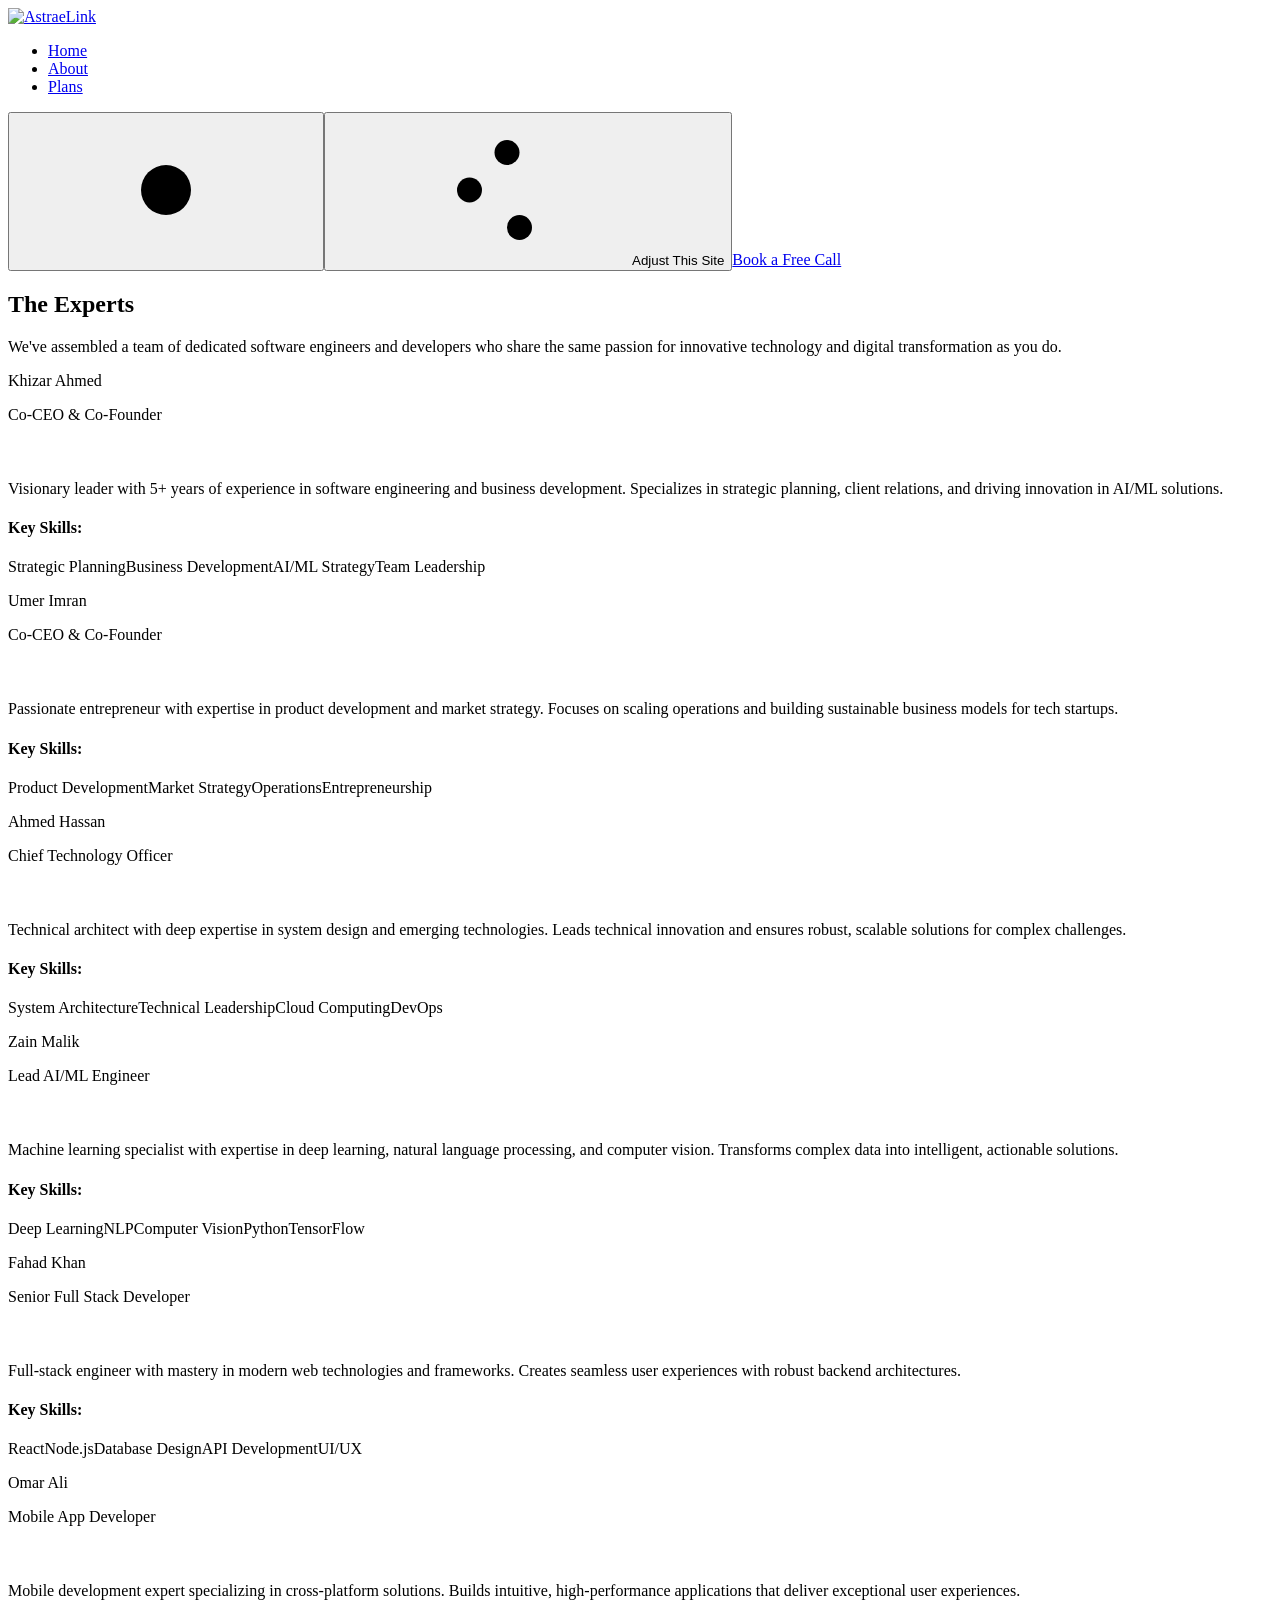
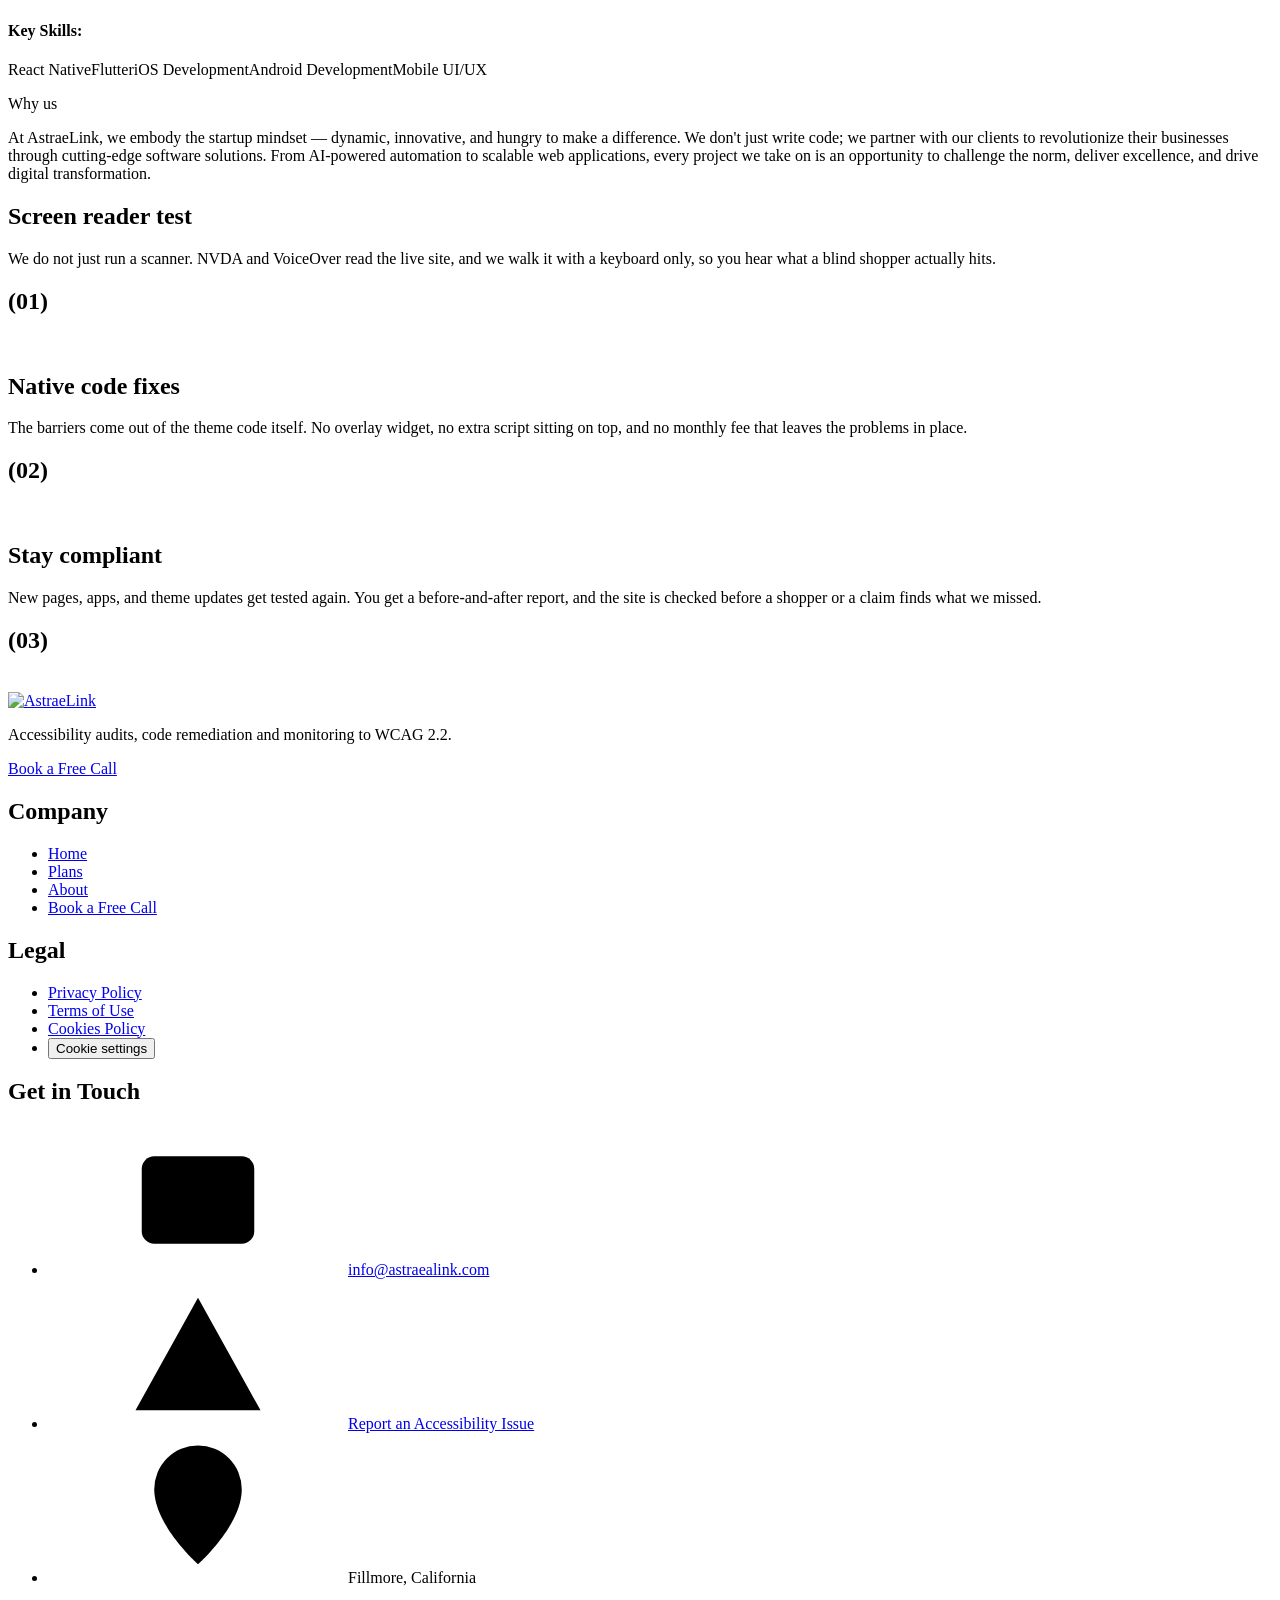
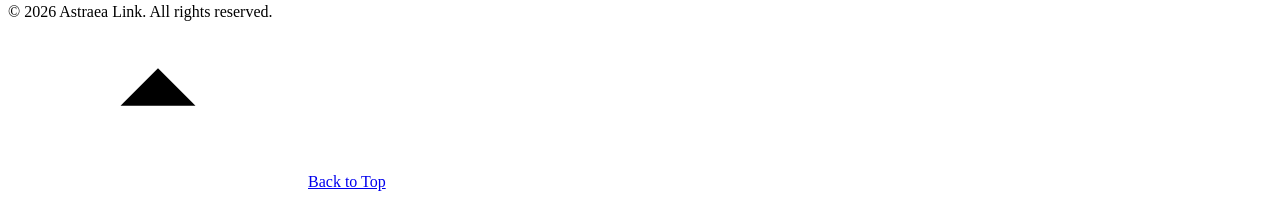
==== commit ad9173e4: "Add the Cookies Policy and link it from the footer. Co-authored-by: Cursor <cursoragent@cursor.com>" ====
--- a/site/about/index.html
+++ b/site/about/index.html
@@ -1 +1 @@
-<!DOCTYPE html><html lang="en"><head><link rel="icon" href="/favicon.ico" sizes="48x48"/><link rel="icon" type="image/png" sizes="48x48" href="/favicon-48x48.png"/><link rel="icon" type="image/png" sizes="32x32" href="/favicon-32x32.png"/><link rel="icon" type="image/png" sizes="16x16" href="/favicon-16x16.png"/><link rel="icon" href="/favicon.svg" type="image/svg+xml"/><link rel="apple-touch-icon" href="/apple-touch-icon.png"/><link rel="manifest" href="/site.webmanifest"/><meta name="theme-color" content="#0b0b0f"/><meta charSet="utf-8"/><meta name="viewport" content="width=device-width, initial-scale=1"/><link rel="preload" as="image" href="/logos/astraea-logo-on-dark.png"/><link rel="preload" as="image" href="/images/mockup4.webp"/><link rel="preload" as="image" href="/images/mockup12.webp"/><link rel="preload" as="image" href="/images/mockup7.webp"/><link rel="preload" as="image" href="/images/mockup11.webp"/><link rel="preload" as="image" href="/logos/astraea-logo-on-dark.png"/><link rel="stylesheet" href="/_next/static/css/c3f8eed6a959fb5a.css" data-precedence="next"/><link rel="stylesheet" href="/_next/static/css/329143c93988409b.css" data-precedence="next"/><link rel="stylesheet" href="/_next/static/css/a7771ab8b0fe79c8.css" data-precedence="next"/><link rel="preload" as="script" fetchPriority="low" href="/_next/static/chunks/webpack-b26007bcd01f24b6.js"/><script src="/_next/static/chunks/fd9d1056-18ec0eb81fc64c67.js" async=""></script><script src="/_next/static/chunks/117-3e7f4127e0258d8e.js" async=""></script><script src="/_next/static/chunks/main-app-7231cfd4875c49b2.js" async=""></script><script src="/_next/static/chunks/c15bf2b0-19ff368ffb2158b2.js" async=""></script><script src="/_next/static/chunks/337-52e728fc28a62599.js" async=""></script><script src="/_next/static/chunks/607-7d32689cb1171cb9.js" async=""></script><script src="/_next/static/chunks/622-8c4f8233b3d91a51.js" async=""></script><script src="/_next/static/chunks/app/about/page-66e9e19f431e5e7e.js" async=""></script><script src="/_next/static/chunks/588-66966717b19833d9.js" async=""></script><script src="/_next/static/chunks/app/layout-sharednav.js?v=7" async=""></script><script src="/_next/static/chunks/app/loading-16ff783f235f373d.js" async=""></script><title>AstraeLink | About Us</title><meta name="description" content="Harnessing Cutting-Edge Visualization Technology to Transform Vision into Tailored Digital Reality."/><meta name="keywords" content="software development,AI/ML development,chatbot development,web development,plugin development,app development,mobile app development,custom software solutions,artificial intelligence,machine learning,business automation,digital transformation,software engineering,full-stack development,API development,database design,cloud solutions,software consulting,tech solutions,innovative software"/><meta property="og:title" content="About Us"/><meta property="og:description" content="Harnessing Cutting-Edge Visualization Technology to Transform Vision into Tailored Digital Reality."/><meta name="twitter:card" content="summary"/><meta name="twitter:title" content="About Us"/><meta name="twitter:description" content="Harnessing Cutting-Edge Visualization Technology to Transform Vision into Tailored Digital Reality."/><script src="/_next/static/chunks/polyfills-42372ed130431b0a.js" noModule=""></script><script>(function(){var s=localStorage.getItem("astra-theme");var h=new Date().getHours();var day=h>=7&&h<19;var mode=s==="light"||s==="dark"?s:(day?"light":"dark");document.documentElement.setAttribute("data-theme",mode);document.documentElement.classList.toggle("light",mode==="light");document.documentElement.setAttribute("data-theme-source",s||"auto");var fix=function(img){var cur=img.getAttribute("src")||"";if(cur.indexOf("infinitivee")===-1&&cur.indexOf("astraea-logo")===-1)return;var logo=document.documentElement.getAttribute("data-theme")==="light"?"/logos/astraea-logo.png":"/logos/astraea-logo-on-dark.png";if(cur!==logo)img.setAttribute("src",logo);if(img.alt!=="AstraeLink")img.alt="AstraeLink";};new MutationObserver(function(){document.querySelectorAll("img").forEach(fix);}).observe(document.documentElement,{childList:true,subtree:true,attributes:true,attributeFilter:["src"]});})();</script><link rel="stylesheet" href="/astra.css?v=7"/><link rel="stylesheet" href="/css/adjust.css?v=2"/></head><body id="top" tabindex="-1"><svg width="0" height="0" style="position:absolute" aria-hidden="true" focusable="false"><defs><symbol id="i-sun" viewBox="0 0 24 24"><circle cx="12" cy="12" r="4"/><path d="M12 2v2M12 20v2M2 12h2M20 12h2M4.9 4.9l1.4 1.4M17.7 17.7l1.4 1.4M4.9 19.1l1.4-1.4M17.7 6.3l1.4-1.4"/></symbol><symbol id="i-moon" viewBox="0 0 24 24"><path d="M21 12.8A9 9 0 1 1 11.2 3a7 7 0 0 0 9.8 9.8z"/></symbol><symbol id="i-adjust" viewBox="0 0 24 24"><path d="M4 6h10M18 6h2M4 12h4M12 12h8M4 18h12M20 18h0"/><circle cx="16" cy="6" r="2"/><circle cx="10" cy="12" r="2"/><circle cx="18" cy="18" r="2"/></symbol></defs></svg><header class="hdr"><div class="wrap"><a class="brand" href="/" aria-label="Astraea Link home"><img class="brand-logo" src="/logos/astraea-logo-on-dark.png" alt="AstraeLink"></a><nav class="navw" aria-label="Main"><ul class="nav"><li><a href="/">Home</a></li><li><a href="/about/" aria-current="page">About</a></li><li><a href="/plans/">Plans</a></li></ul></nav><div class="hb"><button class="ib" type="button" id="tt" aria-label="Switch to light theme" title="Switch to light theme"><svg class="i" aria-hidden="true"><use href="#i-sun"/></svg></button><button class="ib" type="button" id="adjust-site" aria-expanded="false" aria-controls="astra-panel"><svg class="i" aria-hidden="true"><use href="#i-adjust"/></svg><span class="lbtxt">Adjust This Site</span></button><a class="cta" href="/contact/">Book a Free Call</a></div></div></header><!--$--><section class="about"><div class="about-content"><div class="about-content-top"><div class="about-content-textbox"><div class="titlebox"><div class="titlebox-gradient"></div><h1 class="headline white">The Experts</h1></div><p class="description grey opacity-blur">We&#x27;ve assembled a team of dedicated software engineers and developers who share the same passion for innovative technology and digital transformation as you do.</p></div><div class="about-divider"></div></div><div class="about-team"><div class="about-team-container"><div class="about-team-item"><div class="about-team-item-header"><div class="about-team-item-info"><p class="description white team-member-name">Khizar Ahmed</p><p class="description white team-member-title">Co-CEO &amp; Co-Founder</p></div><div class="dropdown-arrow "><svg width="20" height="20" viewBox="0 0 20 20" fill="none" xmlns="http://www.w3.org/2000/svg"><path d="M5 7.5L10 12.5L15 7.5" stroke="white" stroke-width="2" stroke-linecap="round" stroke-linejoin="round"></path></svg></div></div><div class="about-team-item-details "><div class="team-member-bio"><p class="description grey">Visionary leader with 5+ years of experience in software engineering and business development. Specializes in strategic planning, client relations, and driving innovation in AI/ML solutions.</p></div><div class="team-member-skills"><h4 class="skills-title">Key Skills:</h4><div class="skills-tags"><span class="skill-tag">Strategic Planning</span><span class="skill-tag">Business Development</span><span class="skill-tag">AI/ML Strategy</span><span class="skill-tag">Team Leadership</span></div></div></div></div><div class="about-team-item"><div class="about-team-item-header"><div class="about-team-item-info"><p class="description white team-member-name">Umer Imran</p><p class="description white team-member-title">Co-CEO &amp; Co-Founder</p></div><div class="dropdown-arrow "><svg width="20" height="20" viewBox="0 0 20 20" fill="none" xmlns="http://www.w3.org/2000/svg"><path d="M5 7.5L10 12.5L15 7.5" stroke="white" stroke-width="2" stroke-linecap="round" stroke-linejoin="round"></path></svg></div></div><div class="about-team-item-details "><div class="team-member-bio"><p class="description grey">Passionate entrepreneur with expertise in product development and market strategy. Focuses on scaling operations and building sustainable business models for tech startups.</p></div><div class="team-member-skills"><h4 class="skills-title">Key Skills:</h4><div class="skills-tags"><span class="skill-tag">Product Development</span><span class="skill-tag">Market Strategy</span><span class="skill-tag">Operations</span><span class="skill-tag">Entrepreneurship</span></div></div></div></div><div class="about-team-item"><div class="about-team-item-header"><div class="about-team-item-info"><p class="description white team-member-name">Ahmed Hassan</p><p class="description white team-member-title">Chief Technology Officer</p></div><div class="dropdown-arrow "><svg width="20" height="20" viewBox="0 0 20 20" fill="none" xmlns="http://www.w3.org/2000/svg"><path d="M5 7.5L10 12.5L15 7.5" stroke="white" stroke-width="2" stroke-linecap="round" stroke-linejoin="round"></path></svg></div></div><div class="about-team-item-details "><div class="team-member-bio"><p class="description grey">Technical architect with deep expertise in system design and emerging technologies. Leads technical innovation and ensures robust, scalable solutions for complex challenges.</p></div><div class="team-member-skills"><h4 class="skills-title">Key Skills:</h4><div class="skills-tags"><span class="skill-tag">System Architecture</span><span class="skill-tag">Technical Leadership</span><span class="skill-tag">Cloud Computing</span><span class="skill-tag">DevOps</span></div></div></div></div><div class="about-team-item"><div class="about-team-item-header"><div class="about-team-item-info"><p class="description white team-member-name">Zain Malik</p><p class="description white team-member-title">Lead AI/ML Engineer</p></div><div class="dropdown-arrow "><svg width="20" height="20" viewBox="0 0 20 20" fill="none" xmlns="http://www.w3.org/2000/svg"><path d="M5 7.5L10 12.5L15 7.5" stroke="white" stroke-width="2" stroke-linecap="round" stroke-linejoin="round"></path></svg></div></div><div class="about-team-item-details "><div class="team-member-bio"><p class="description grey">Machine learning specialist with expertise in deep learning, natural language processing, and computer vision. Transforms complex data into intelligent, actionable solutions.</p></div><div class="team-member-skills"><h4 class="skills-title">Key Skills:</h4><div class="skills-tags"><span class="skill-tag">Deep Learning</span><span class="skill-tag">NLP</span><span class="skill-tag">Computer Vision</span><span class="skill-tag">Python</span><span class="skill-tag">TensorFlow</span></div></div></div></div><div class="about-team-item"><div class="about-team-item-header"><div class="about-team-item-info"><p class="description white team-member-name">Fahad Khan</p><p class="description white team-member-title">Senior Full Stack Developer</p></div><div class="dropdown-arrow "><svg width="20" height="20" viewBox="0 0 20 20" fill="none" xmlns="http://www.w3.org/2000/svg"><path d="M5 7.5L10 12.5L15 7.5" stroke="white" stroke-width="2" stroke-linecap="round" stroke-linejoin="round"></path></svg></div></div><div class="about-team-item-details "><div class="team-member-bio"><p class="description grey">Full-stack engineer with mastery in modern web technologies and frameworks. Creates seamless user experiences with robust backend architectures.</p></div><div class="team-member-skills"><h4 class="skills-title">Key Skills:</h4><div class="skills-tags"><span class="skill-tag">React</span><span class="skill-tag">Node.js</span><span class="skill-tag">Database Design</span><span class="skill-tag">API Development</span><span class="skill-tag">UI/UX</span></div></div></div></div><div class="about-team-item"><div class="about-team-item-header"><div class="about-team-item-info"><p class="description white team-member-name">Omar Ali</p><p class="description white team-member-title">Mobile App Developer</p></div><div class="dropdown-arrow "><svg width="20" height="20" viewBox="0 0 20 20" fill="none" xmlns="http://www.w3.org/2000/svg"><path d="M5 7.5L10 12.5L15 7.5" stroke="white" stroke-width="2" stroke-linecap="round" stroke-linejoin="round"></path></svg></div></div><div class="about-team-item-details "><div class="team-member-bio"><p class="description grey">Mobile development expert specializing in cross-platform solutions. Builds intuitive, high-performance applications that deliver exceptional user experiences.</p></div><div class="team-member-skills"><h4 class="skills-title">Key Skills:</h4><div class="skills-tags"><span class="skill-tag">React Native</span><span class="skill-tag">Flutter</span><span class="skill-tag">iOS Development</span><span class="skill-tag">Android Development</span><span class="skill-tag">Mobile UI/UX</span></div></div></div></div></div></div><div class="about-divider"></div><div class="about-whyus"><p class="description about-whyus-description grey">Why us</p><p class="subheadline about-whyus-subheadline white">At AstraeLink, we embody the startup mindset — dynamic, innovative, and hungry to make a difference. We don&#x27;t just write code; we partner with our clients to revolutionize their businesses through cutting-edge software solutions. From AI-powered automation to scalable web applications, every project we take on is an opportunity to challenge the norm, deliver excellence, and drive digital transformation.</p></div><div class="about-divider"></div><div class="about-sticky-container"><div class="about-sticky-item"><div class="about-sticky-item-left"><div class="about-sticky-item-left-textbox"><h1 class="headline white">Screen reader test</h1><p class="description about-sticky-item-left-textbox-description grey">We do not just run a scanner. NVDA and VoiceOver read the live site, and we walk it with a keyboard only, so you hear what a blind shopper actually hits.</p></div><h1 class="headline white">(01)</h1></div><div class="about-sticky-item-right"><div class="about-sticky-item-right-imagebox"><img src="/images/mockup4.webp" class="about-sticky-item-right-image" alt=""/></div></div></div><div class="about-sticky-item"><div class="about-sticky-item-left"><div class="about-sticky-item-left-textbox"><h1 class="headline white">Native code fixes</h1><p class="description about-sticky-item-left-textbox-description grey">The barriers come out of the theme code itself. No overlay widget, no extra script sitting on top, and no monthly fee that leaves the problems in place.</p></div><h1 class="headline white">(02)</h1></div><div class="about-sticky-item-right"><div class="about-sticky-item-right-imagebox"><img src="/images/mockup12.webp" class="about-sticky-item-right-image" alt=""/></div></div></div><div class="about-sticky-item"><div class="about-sticky-item-left"><div class="about-sticky-item-left-textbox"><h1 class="headline white">Stay compliant</h1><p class="description about-sticky-item-left-textbox-description grey">New pages, apps, and theme updates get tested again. You get a before-and-after report, and the site is checked before a shopper or a claim finds what we missed.</p></div><h1 class="headline white">(03)</h1></div><div class="about-sticky-item-right"><div class="about-sticky-item-right-imagebox"><img src="/images/mockup7.webp" class="about-sticky-item-right-image" alt=""/></div></div></div></div></div></section><footer class="sf"><svg width="0" height="0" style="position:absolute" aria-hidden="true" focusable="false"><defs><symbol id="i-mail" viewBox="0 0 24 24"><rect x="3" y="5" width="18" height="14" rx="2"/><path d="M3 7l9 6 9-6"/></symbol><symbol id="i-alert" viewBox="0 0 24 24"><path d="M12 3L2 21h20zM12 10v4M12 17h.01"/></symbol><symbol id="i-pin" viewBox="0 0 24 24"><path d="M12 21s-7-6.2-7-12a7 7 0 0 1 14 0c0 5.8-7 12-7 12z"/><circle cx="12" cy="9" r="2.5"/></symbol><symbol id="i-up" viewBox="0 0 24 24"><path d="M12 19V5M6 11l6-6 6 6"/></symbol></defs></svg><div class="wrap sf-grid"><div class="sf-brand"><a class="brand" href="/" aria-label="Astraea Link home"><img class="brand-logo" src="/logos/astraea-logo-on-dark.png" alt="AstraeLink"></a><p class="sf-tag">Accessibility audits, code remediation and monitoring to WCAG 2.2.</p><a class="cta" href="/contact/">Book a Free Call</a></div><nav aria-labelledby="ft-co"><h2 class="sf-h" id="ft-co">Company</h2><ul class="sf-list"><li><a href="/">Home</a></li><li><a href="/plans/">Plans</a></li><li><a href="/about/">About</a></li><li><a href="/contact/">Book a Free Call</a></li></ul></nav><nav aria-labelledby="ft-legal"><h2 class="sf-h" id="ft-legal">Legal</h2><ul class="sf-list"><li><a href="/privacy/">Privacy Policy</a></li><li><a href="/terms/">Terms of Use</a></li><li><button type="button" class="astra-cookie-footer-link" data-cookie-action="manage">Cookie settings</button></li></ul></nav><div><h2 class="sf-h" id="ft-touch">Get in Touch</h2><ul class="sf-list" aria-labelledby="ft-touch"><li><a href="mailto:info@astraealink.com"><svg class="i" aria-hidden="true"><use href="#i-mail"/></svg>info@astraealink.com</a></li><li><a href="mailto:info@astraealink.com?subject=Accessibility%20issue%20on%20astraealink.com"><svg class="i" aria-hidden="true"><use href="#i-alert"/></svg>Report an Accessibility Issue</a></li><li class="sf-loc"><svg class="i" aria-hidden="true"><use href="#i-pin"/></svg>Fillmore, California</li></ul></div></div><div class="wrap sf-bot"><p>&copy; 2026 Astraea Link. All rights reserved.</p><a href="#top"><svg class="i" aria-hidden="true"><use href="#i-up"/></svg>Back to Top</a></div></footer><!--/$--><script src="/_next/static/chunks/webpack-b26007bcd01f24b6.js" async=""></script><script>(self.__next_f=self.__next_f||[]).push([0]);self.__next_f.push([2,null])</script><script>self.__next_f.push([1,"1:HL[\"/_next/static/css/c3f8eed6a959fb5a.css\",\"style\"]\n2:HL[\"/_next/static/css/329143c93988409b.css\",\"style\"]\n"])</script><script>self.__next_f.push([1,"3:I[2846,[],\"\"]\n5:I[5323,[\"922\",\"static/chunks/c15bf2b0-19ff368ffb2158b2.js\",\"337\",\"static/chunks/337-52e728fc28a62599.js\",\"607\",\"static/chunks/607-7d32689cb1171cb9.js\",\"622\",\"static/chunks/622-8c4f8233b3d91a51.js\",\"301\",\"static/chunks/app/about/page-66e9e19f431e5e7e.js\"],\"AboutPageSection\"]\n6:I[4707,[],\"\"]\n7:I[6423,[],\"\"]\n9:I[6903,[\"922\",\"static/chunks/c15bf2b0-19ff368ffb2158b2.js\",\"337\",\"static/chunks/337-52e728fc28a62599.js\",\"588\",\"static/chunks/588-66966717b19833d9.js\",\"185\",\"static/chunks/app/layout-sharednav.js\"],\"Navigation\"]\na:I[8148,[\"555\",\"static/chunks/app/loading-16ff783f235f373d.js\"],\"default\"]\nc:I[1060,[],\"\"]\n8:Tad5,"])</script><script>self.__next_f.push([1,"M20.047 153.665v-1.9h3.888v-4.093h-3.888v-1.9h10.231v1.9h-4.59v4.093h4.59v1.9zM29.898 142.236c-.331.565-.784.997-1.359 1.294s-1.222.446-1.944.446c-.721 0-1.369-.149-1.943-.446a3.316 3.316 0 0 1-1.36-1.294c-.331-.564-.497-1.232-.497-2.002s.166-1.438.497-2.002a3.316 3.316 0 0 1 1.36-1.294c.574-.297 1.223-.445 1.943-.445.723 0 1.369.148 1.944.445a3.307 3.307 0 0 1 1.359 1.294c.331.564.497 1.232.497 2.002s-.166 1.438-.497 2.002m-1.703-3.347c-.435-.33-.967-.496-1.601-.496-.633 0-1.166.166-1.601.496-.433.332-.649.78-.649 1.346 0 .564.217 1.013.649 1.345.435.331.968.497 1.601.497.634 0 1.166-.166 1.601-.497.435-.332.649-.78.649-1.345.001-.566-.214-1.014-.649-1.346M22.911 134.852v-1.813h1.186a3.335 3.335 0 0 1-.951-1.009 2.423 2.423 0 0 1-.352-1.271c0-.682.19-1.229.57-1.645.381-.413.932-.621 1.652-.621h5.262v1.812h-4.721c-.419 0-.727.096-.921.285-.195.19-.292.447-.292.769 0 .302.115.58.35.833.234.254.577.458 1.03.613.454.156.993.234 1.616.234h2.938v1.813h-7.367zM29.898 125.136a3.314 3.314 0 0 1-1.359 1.294c-.575.297-1.222.445-1.944.445-.721 0-1.369-.148-1.943-.445a3.322 3.322 0 0 1-1.36-1.294c-.331-.565-.497-1.232-.497-2.002 0-.771.166-1.438.497-2.003a3.313 3.313 0 0 1 1.36-1.293c.574-.297 1.223-.446 1.943-.446.723 0 1.369.149 1.944.446s1.028.728 1.359 1.293.497 1.232.497 2.003c.001.769-.166 1.436-.497 2.002m-1.703-3.347c-.435-.331-.967-.497-1.601-.497-.633 0-1.166.166-1.601.497-.433.331-.649.778-.649 1.345 0 .564.217 1.013.649 1.344.435.332.968.498 1.601.498.634 0 1.166-.166 1.601-.498.435-.331.649-.779.649-1.344.001-.567-.214-1.014-.649-1.345M22.911 117.75v-1.812h1.199c-.419-.265-.742-.586-.972-.966s-.345-.784-.345-1.213c0-.272.05-.569.146-.892l1.682.336a1.429 1.429 0 0 0-.205.76c0 .576.261 1.048.783 1.418.521.37 1.342.557 2.461.557h2.617v1.812h-7.366zM29.812 111.252c-.391.511-.857.851-1.403 1.016l-.776-1.446c.381-.138.68-.329.893-.577.215-.249.321-.544.321-.885a1.2 1.2 0 0 0-.168-.658c-.112-.175-.294-.263-.548-.263-.225 0-.406.105-.548.313-.142.21-.291.534-.446.973-.019.068-.058.17-.117.307-.224.565-.506 1.004-.848 1.315-.34.313-.779.467-1.314.467-.381 0-.727-.102-1.039-.306a2.185 2.185 0 0 1-.744-.84 2.554 2.554 0 0 1-.279-1.207c0-.497.105-.949.314-1.359.211-.408.506-.725.886-.949l.993 1.082c-.43.292-.644.686-.644 1.184a.84.84 0 0 0 .154.504.471.471 0 0 0 .401.212c.176 0 .338-.103.49-.307.15-.205.334-.604.547-1.199.205-.564.474-1.001.805-1.308.332-.308.756-.46 1.271-.46.721 0 1.299.229 1.732.687s.65 1.057.65 1.797c.001.759-.194 1.396-.583 1.907M35.481 17.006l-4.782 14.969h-3.266l-2.584-9.682-2.584 9.682h-3.268l-4.782-14.969h3.713l2.673 10.276 2.525-10.276h3.445l2.524 10.276 2.674-10.276zM37.978 27.163c1.426 0 2.496 1.068 2.496 2.495 0 1.425-1.07 2.495-2.496 2.495-1.425 0-2.494-1.07-2.494-2.495-.001-1.427 1.069-2.495 2.494-2.495"])</script><script>self.__next_f.push([1,"d:[]\n"])</script><script>self.__next_f.push([1,"0:[\"$\",\"$L3\",null,{\"buildId\":\"wk-YLggpAPj2qH-75F2Sv\",\"assetPrefix\":\"\",\"urlParts\":[\"\",\"about\",\"\"],\"initialTree\":[\"\",{\"children\":[\"about\",{\"children\":[\"__PAGE__\",{}]}]},\"$undefined\",\"$undefined\",true],\"initialSeedData\":[\"\",{\"children\":[\"about\",{\"children\":[\"__PAGE__\",{},[[\"$L4\",[\"$\",\"$L5\",null,{}],[[\"$\",\"link\",\"0\",{\"rel\":\"stylesheet\",\"href\":\"/_next/static/css/329143c93988409b.css\",\"precedence\":\"next\",\"crossOrigin\":\"$undefined\"}]]],null],null]},[null,[\"$\",\"$L6\",null,{\"parallelRouterKey\":\"children\",\"segmentPath\":[\"children\",\"about\",\"children\"],\"error\":\"$undefined\",\"errorStyles\":\"$undefined\",\"errorScripts\":\"$undefined\",\"template\":[\"$\",\"$L7\",null,{}],\"templateStyles\":\"$undefined\",\"templateScripts\":\"$undefined\",\"notFound\":\"$undefined\",\"notFoundStyles\":\"$undefined\"}]],null]},[[[[\"$\",\"link\",\"0\",{\"rel\":\"stylesheet\",\"href\":\"/_next/static/css/c3f8eed6a959fb5a.css\",\"precedence\":\"next\",\"crossOrigin\":\"$undefined\"}]],[\"$\",\"html\",null,{\"lang\":\"en\",\"children\":[\"$\",\"body\",null,{\"children\":[[\"$\",\"$L9\",null,{}],[\"$\",\"$L6\",null,{\"parallelRouterKey\":\"children\",\"segmentPath\":[\"children\"],\"error\":\"$undefined\",\"errorStyles\":\"$undefined\",\"errorScripts\":\"$undefined\",\"template\":[\"$\",\"$L7\",null,{}],\"templateStyles\":\"$undefined\",\"templateScripts\":\"$undefined\",\"notFound\":[[\"$\",\"title\",null,{\"children\":\"404: This page could not be found.\"}],[\"$\",\"div\",null,{\"style\":{\"fontFamily\":\"system-ui,\\\"Segoe UI\\\",Roboto,Helvetica,Arial,sans-serif,\\\"Apple Color Emoji\\\",\\\"Segoe UI Emoji\\\"\",\"height\":\"100vh\",\"textAlign\":\"center\",\"display\":\"flex\",\"flexDirection\":\"column\",\"alignItems\":\"center\",\"justifyContent\":\"center\"},\"children\":[\"$\",\"div\",null,{\"children\":[[\"$\",\"style\",null,{\"dangerouslySetInnerHTML\":{\"__html\":\"body{color:#000;background:#fff;margin:0}.next-error-h1{border-right:1px solid rgba(0,0,0,.3)}@media (prefers-color-scheme:dark){body{color:#fff;background:#000}.next-error-h1{border-right:1px solid rgba(255,255,255,.3)}}\"}}],[\"$\",\"h1\",null,{\"className\":\"next-error-h1\",\"style\":{\"display\":\"inline-block\",\"margin\":\"0 20px 0 0\",\"padding\":\"0 23px 0 0\",\"fontSize\":24,\"fontWeight\":500,\"verticalAlign\":\"top\",\"lineHeight\":\"49px\"},\"children\":\"404\"}],[\"$\",\"div\",null,{\"style\":{\"display\":\"inline-block\"},\"children\":[\"$\",\"h2\",null,{\"style\":{\"fontSize\":14,\"fontWeight\":400,\"lineHeight\":\"49px\",\"margin\":0},\"children\":\"This page could not be found.\"}]}]]}]}]],\"notFoundStyles\":[]}]]}]}]],null],[[\"$\",\"div\",null,{\"className\":\"loading-screen\",\"children\":[\"$\",\"div\",null,{\"className\":\"loading-image-box\",\"children\":[\"$\",\"$La\",null,{}]}]}],[[\"$\",\"link\",\"0\",{\"rel\":\"stylesheet\",\"href\":\"/_next/static/css/a7771ab8b0fe79c8.css\",\"precedence\":\"next\",\"crossOrigin\":\"$undefined\"}]],[]]],\"couldBeIntercepted\":false,\"initialHead\":[null,\"$Lb\"],\"globalErrorComponent\":\"$c\",\"missingSlots\":\"$Wd\"}]\n"])</script><script>self.__next_f.push([1,"b:[[\"$\",\"meta\",\"0\",{\"name\":\"viewport\",\"content\":\"width=device-width, initial-scale=1\"}],[\"$\",\"meta\",\"1\",{\"charSet\":\"utf-8\"}],[\"$\",\"title\",\"2\",{\"children\":\"AstraeLink | About Us\"}],[\"$\",\"meta\",\"3\",{\"name\":\"description\",\"content\":\"Harnessing Cutting-Edge Visualization Technology to Transform Vision into Tailored Digital Reality.\"}],[\"$\",\"meta\",\"4\",{\"name\":\"keywords\",\"content\":\"software development,AI/ML development,chatbot development,web development,plugin development,app development,mobile app development,custom software solutions,artificial intelligence,machine learning,business automation,digital transformation,software engineering,full-stack development,API development,database design,cloud solutions,software consulting,tech solutions,innovative software\"}],[\"$\",\"meta\",\"5\",{\"property\":\"og:title\",\"content\":\"About Us\"}],[\"$\",\"meta\",\"6\",{\"property\":\"og:description\",\"content\":\"Harnessing Cutting-Edge Visualization Technology to Transform Vision into Tailored Digital Reality.\"}],[\"$\",\"meta\",\"7\",{\"name\":\"twitter:card\",\"content\":\"summary\"}],[\"$\",\"meta\",\"8\",{\"name\":\"twitter:title\",\"content\":\"About Us\"}],[\"$\",\"meta\",\"9\",{\"name\":\"twitter:description\",\"content\":\"Harnessing Cutting-Edge Visualization Technology to Transform Vision into Tailored Digital Reality.\"}],[\"$\",\"link\",\"10\",{\"rel\":\"icon\",\"href\":\"/favicon.ico\",\"type\":\"image/x-icon\",\"sizes\":\"32x32\"}],[\"$\",\"link\",\"11\",{\"rel\":\"icon\",\"href\":\"/favicon.svg\"}],[\"$\",\"link\",\"12\",{\"rel\":\"apple-touch-icon\",\"href\":\"/favicon.svg\"}]]\n4:null\n"])</script><script src="/astra.js?v=6"></script></body></html>+<!DOCTYPE html><html lang="en"><head><link rel="icon" href="/favicon.ico" sizes="48x48"/><link rel="icon" type="image/png" sizes="48x48" href="/favicon-48x48.png"/><link rel="icon" type="image/png" sizes="32x32" href="/favicon-32x32.png"/><link rel="icon" type="image/png" sizes="16x16" href="/favicon-16x16.png"/><link rel="icon" href="/favicon.svg" type="image/svg+xml"/><link rel="apple-touch-icon" href="/apple-touch-icon.png"/><link rel="manifest" href="/site.webmanifest"/><meta name="theme-color" content="#0b0b0f"/><meta charSet="utf-8"/><meta name="viewport" content="width=device-width, initial-scale=1"/><link rel="preload" as="image" href="/logos/astraea-logo-on-dark.png"/><link rel="preload" as="image" href="/images/mockup4.webp"/><link rel="preload" as="image" href="/images/mockup12.webp"/><link rel="preload" as="image" href="/images/mockup7.webp"/><link rel="preload" as="image" href="/images/mockup11.webp"/><link rel="preload" as="image" href="/logos/astraea-logo-on-dark.png"/><link rel="stylesheet" href="/_next/static/css/c3f8eed6a959fb5a.css" data-precedence="next"/><link rel="stylesheet" href="/_next/static/css/329143c93988409b.css" data-precedence="next"/><link rel="stylesheet" href="/_next/static/css/a7771ab8b0fe79c8.css" data-precedence="next"/><link rel="preload" as="script" fetchPriority="low" href="/_next/static/chunks/webpack-b26007bcd01f24b6.js"/><script src="/_next/static/chunks/fd9d1056-18ec0eb81fc64c67.js" async=""></script><script src="/_next/static/chunks/117-3e7f4127e0258d8e.js" async=""></script><script src="/_next/static/chunks/main-app-7231cfd4875c49b2.js" async=""></script><script src="/_next/static/chunks/c15bf2b0-19ff368ffb2158b2.js" async=""></script><script src="/_next/static/chunks/337-52e728fc28a62599.js" async=""></script><script src="/_next/static/chunks/607-7d32689cb1171cb9.js" async=""></script><script src="/_next/static/chunks/622-8c4f8233b3d91a51.js" async=""></script><script src="/_next/static/chunks/app/about/page-66e9e19f431e5e7e.js" async=""></script><script src="/_next/static/chunks/588-66966717b19833d9.js" async=""></script><script src="/_next/static/chunks/app/layout-sharednav.js?v=7" async=""></script><script src="/_next/static/chunks/app/loading-16ff783f235f373d.js" async=""></script><title>AstraeLink | About Us</title><meta name="description" content="Harnessing Cutting-Edge Visualization Technology to Transform Vision into Tailored Digital Reality."/><meta name="keywords" content="software development,AI/ML development,chatbot development,web development,plugin development,app development,mobile app development,custom software solutions,artificial intelligence,machine learning,business automation,digital transformation,software engineering,full-stack development,API development,database design,cloud solutions,software consulting,tech solutions,innovative software"/><meta property="og:title" content="About Us"/><meta property="og:description" content="Harnessing Cutting-Edge Visualization Technology to Transform Vision into Tailored Digital Reality."/><meta name="twitter:card" content="summary"/><meta name="twitter:title" content="About Us"/><meta name="twitter:description" content="Harnessing Cutting-Edge Visualization Technology to Transform Vision into Tailored Digital Reality."/><script src="/_next/static/chunks/polyfills-42372ed130431b0a.js" noModule=""></script><script>(function(){var s=localStorage.getItem("astra-theme");var h=new Date().getHours();var day=h>=7&&h<19;var mode=s==="light"||s==="dark"?s:(day?"light":"dark");document.documentElement.setAttribute("data-theme",mode);document.documentElement.classList.toggle("light",mode==="light");document.documentElement.setAttribute("data-theme-source",s||"auto");var fix=function(img){var cur=img.getAttribute("src")||"";if(cur.indexOf("infinitivee")===-1&&cur.indexOf("astraea-logo")===-1)return;var logo=document.documentElement.getAttribute("data-theme")==="light"?"/logos/astraea-logo.png":"/logos/astraea-logo-on-dark.png";if(cur!==logo)img.setAttribute("src",logo);if(img.alt!=="AstraeLink")img.alt="AstraeLink";};new MutationObserver(function(){document.querySelectorAll("img").forEach(fix);}).observe(document.documentElement,{childList:true,subtree:true,attributes:true,attributeFilter:["src"]});})();</script><link rel="stylesheet" href="/astra.css?v=7"/><link rel="stylesheet" href="/css/adjust.css?v=2"/></head><body id="top" tabindex="-1"><svg width="0" height="0" style="position:absolute" aria-hidden="true" focusable="false"><defs><symbol id="i-sun" viewBox="0 0 24 24"><circle cx="12" cy="12" r="4"/><path d="M12 2v2M12 20v2M2 12h2M20 12h2M4.9 4.9l1.4 1.4M17.7 17.7l1.4 1.4M4.9 19.1l1.4-1.4M17.7 6.3l1.4-1.4"/></symbol><symbol id="i-moon" viewBox="0 0 24 24"><path d="M21 12.8A9 9 0 1 1 11.2 3a7 7 0 0 0 9.8 9.8z"/></symbol><symbol id="i-adjust" viewBox="0 0 24 24"><path d="M4 6h10M18 6h2M4 12h4M12 12h8M4 18h12M20 18h0"/><circle cx="16" cy="6" r="2"/><circle cx="10" cy="12" r="2"/><circle cx="18" cy="18" r="2"/></symbol></defs></svg><header class="hdr"><div class="wrap"><a class="brand" href="/" aria-label="Astraea Link home"><img class="brand-logo" src="/logos/astraea-logo-on-dark.png" alt="AstraeLink"></a><nav class="navw" aria-label="Main"><ul class="nav"><li><a href="/">Home</a></li><li><a href="/about/" aria-current="page">About</a></li><li><a href="/plans/">Plans</a></li></ul></nav><div class="hb"><button class="ib" type="button" id="tt" aria-label="Switch to light theme" title="Switch to light theme"><svg class="i" aria-hidden="true"><use href="#i-sun"/></svg></button><button class="ib" type="button" id="adjust-site" aria-expanded="false" aria-controls="astra-panel"><svg class="i" aria-hidden="true"><use href="#i-adjust"/></svg><span class="lbtxt">Adjust This Site</span></button><a class="cta" href="/contact/">Book a Free Call</a></div></div></header><!--$--><section class="about"><div class="about-content"><div class="about-content-top"><div class="about-content-textbox"><div class="titlebox"><div class="titlebox-gradient"></div><h1 class="headline white">The Experts</h1></div><p class="description grey opacity-blur">We&#x27;ve assembled a team of dedicated software engineers and developers who share the same passion for innovative technology and digital transformation as you do.</p></div><div class="about-divider"></div></div><div class="about-team"><div class="about-team-container"><div class="about-team-item"><div class="about-team-item-header"><div class="about-team-item-info"><p class="description white team-member-name">Khizar Ahmed</p><p class="description white team-member-title">Co-CEO &amp; Co-Founder</p></div><div class="dropdown-arrow "><svg width="20" height="20" viewBox="0 0 20 20" fill="none" xmlns="http://www.w3.org/2000/svg"><path d="M5 7.5L10 12.5L15 7.5" stroke="white" stroke-width="2" stroke-linecap="round" stroke-linejoin="round"></path></svg></div></div><div class="about-team-item-details "><div class="team-member-bio"><p class="description grey">Visionary leader with 5+ years of experience in software engineering and business development. Specializes in strategic planning, client relations, and driving innovation in AI/ML solutions.</p></div><div class="team-member-skills"><h4 class="skills-title">Key Skills:</h4><div class="skills-tags"><span class="skill-tag">Strategic Planning</span><span class="skill-tag">Business Development</span><span class="skill-tag">AI/ML Strategy</span><span class="skill-tag">Team Leadership</span></div></div></div></div><div class="about-team-item"><div class="about-team-item-header"><div class="about-team-item-info"><p class="description white team-member-name">Umer Imran</p><p class="description white team-member-title">Co-CEO &amp; Co-Founder</p></div><div class="dropdown-arrow "><svg width="20" height="20" viewBox="0 0 20 20" fill="none" xmlns="http://www.w3.org/2000/svg"><path d="M5 7.5L10 12.5L15 7.5" stroke="white" stroke-width="2" stroke-linecap="round" stroke-linejoin="round"></path></svg></div></div><div class="about-team-item-details "><div class="team-member-bio"><p class="description grey">Passionate entrepreneur with expertise in product development and market strategy. Focuses on scaling operations and building sustainable business models for tech startups.</p></div><div class="team-member-skills"><h4 class="skills-title">Key Skills:</h4><div class="skills-tags"><span class="skill-tag">Product Development</span><span class="skill-tag">Market Strategy</span><span class="skill-tag">Operations</span><span class="skill-tag">Entrepreneurship</span></div></div></div></div><div class="about-team-item"><div class="about-team-item-header"><div class="about-team-item-info"><p class="description white team-member-name">Ahmed Hassan</p><p class="description white team-member-title">Chief Technology Officer</p></div><div class="dropdown-arrow "><svg width="20" height="20" viewBox="0 0 20 20" fill="none" xmlns="http://www.w3.org/2000/svg"><path d="M5 7.5L10 12.5L15 7.5" stroke="white" stroke-width="2" stroke-linecap="round" stroke-linejoin="round"></path></svg></div></div><div class="about-team-item-details "><div class="team-member-bio"><p class="description grey">Technical architect with deep expertise in system design and emerging technologies. Leads technical innovation and ensures robust, scalable solutions for complex challenges.</p></div><div class="team-member-skills"><h4 class="skills-title">Key Skills:</h4><div class="skills-tags"><span class="skill-tag">System Architecture</span><span class="skill-tag">Technical Leadership</span><span class="skill-tag">Cloud Computing</span><span class="skill-tag">DevOps</span></div></div></div></div><div class="about-team-item"><div class="about-team-item-header"><div class="about-team-item-info"><p class="description white team-member-name">Zain Malik</p><p class="description white team-member-title">Lead AI/ML Engineer</p></div><div class="dropdown-arrow "><svg width="20" height="20" viewBox="0 0 20 20" fill="none" xmlns="http://www.w3.org/2000/svg"><path d="M5 7.5L10 12.5L15 7.5" stroke="white" stroke-width="2" stroke-linecap="round" stroke-linejoin="round"></path></svg></div></div><div class="about-team-item-details "><div class="team-member-bio"><p class="description grey">Machine learning specialist with expertise in deep learning, natural language processing, and computer vision. Transforms complex data into intelligent, actionable solutions.</p></div><div class="team-member-skills"><h4 class="skills-title">Key Skills:</h4><div class="skills-tags"><span class="skill-tag">Deep Learning</span><span class="skill-tag">NLP</span><span class="skill-tag">Computer Vision</span><span class="skill-tag">Python</span><span class="skill-tag">TensorFlow</span></div></div></div></div><div class="about-team-item"><div class="about-team-item-header"><div class="about-team-item-info"><p class="description white team-member-name">Fahad Khan</p><p class="description white team-member-title">Senior Full Stack Developer</p></div><div class="dropdown-arrow "><svg width="20" height="20" viewBox="0 0 20 20" fill="none" xmlns="http://www.w3.org/2000/svg"><path d="M5 7.5L10 12.5L15 7.5" stroke="white" stroke-width="2" stroke-linecap="round" stroke-linejoin="round"></path></svg></div></div><div class="about-team-item-details "><div class="team-member-bio"><p class="description grey">Full-stack engineer with mastery in modern web technologies and frameworks. Creates seamless user experiences with robust backend architectures.</p></div><div class="team-member-skills"><h4 class="skills-title">Key Skills:</h4><div class="skills-tags"><span class="skill-tag">React</span><span class="skill-tag">Node.js</span><span class="skill-tag">Database Design</span><span class="skill-tag">API Development</span><span class="skill-tag">UI/UX</span></div></div></div></div><div class="about-team-item"><div class="about-team-item-header"><div class="about-team-item-info"><p class="description white team-member-name">Omar Ali</p><p class="description white team-member-title">Mobile App Developer</p></div><div class="dropdown-arrow "><svg width="20" height="20" viewBox="0 0 20 20" fill="none" xmlns="http://www.w3.org/2000/svg"><path d="M5 7.5L10 12.5L15 7.5" stroke="white" stroke-width="2" stroke-linecap="round" stroke-linejoin="round"></path></svg></div></div><div class="about-team-item-details "><div class="team-member-bio"><p class="description grey">Mobile development expert specializing in cross-platform solutions. Builds intuitive, high-performance applications that deliver exceptional user experiences.</p></div><div class="team-member-skills"><h4 class="skills-title">Key Skills:</h4><div class="skills-tags"><span class="skill-tag">React Native</span><span class="skill-tag">Flutter</span><span class="skill-tag">iOS Development</span><span class="skill-tag">Android Development</span><span class="skill-tag">Mobile UI/UX</span></div></div></div></div></div></div><div class="about-divider"></div><div class="about-whyus"><p class="description about-whyus-description grey">Why us</p><p class="subheadline about-whyus-subheadline white">At AstraeLink, we embody the startup mindset — dynamic, innovative, and hungry to make a difference. We don&#x27;t just write code; we partner with our clients to revolutionize their businesses through cutting-edge software solutions. From AI-powered automation to scalable web applications, every project we take on is an opportunity to challenge the norm, deliver excellence, and drive digital transformation.</p></div><div class="about-divider"></div><div class="about-sticky-container"><div class="about-sticky-item"><div class="about-sticky-item-left"><div class="about-sticky-item-left-textbox"><h1 class="headline white">Screen reader test</h1><p class="description about-sticky-item-left-textbox-description grey">We do not just run a scanner. NVDA and VoiceOver read the live site, and we walk it with a keyboard only, so you hear what a blind shopper actually hits.</p></div><h1 class="headline white">(01)</h1></div><div class="about-sticky-item-right"><div class="about-sticky-item-right-imagebox"><img src="/images/mockup4.webp" class="about-sticky-item-right-image" alt=""/></div></div></div><div class="about-sticky-item"><div class="about-sticky-item-left"><div class="about-sticky-item-left-textbox"><h1 class="headline white">Native code fixes</h1><p class="description about-sticky-item-left-textbox-description grey">The barriers come out of the theme code itself. No overlay widget, no extra script sitting on top, and no monthly fee that leaves the problems in place.</p></div><h1 class="headline white">(02)</h1></div><div class="about-sticky-item-right"><div class="about-sticky-item-right-imagebox"><img src="/images/mockup12.webp" class="about-sticky-item-right-image" alt=""/></div></div></div><div class="about-sticky-item"><div class="about-sticky-item-left"><div class="about-sticky-item-left-textbox"><h1 class="headline white">Stay compliant</h1><p class="description about-sticky-item-left-textbox-description grey">New pages, apps, and theme updates get tested again. You get a before-and-after report, and the site is checked before a shopper or a claim finds what we missed.</p></div><h1 class="headline white">(03)</h1></div><div class="about-sticky-item-right"><div class="about-sticky-item-right-imagebox"><img src="/images/mockup7.webp" class="about-sticky-item-right-image" alt=""/></div></div></div></div></div></section><footer class="sf"><svg width="0" height="0" style="position:absolute" aria-hidden="true" focusable="false"><defs><symbol id="i-mail" viewBox="0 0 24 24"><rect x="3" y="5" width="18" height="14" rx="2"/><path d="M3 7l9 6 9-6"/></symbol><symbol id="i-alert" viewBox="0 0 24 24"><path d="M12 3L2 21h20zM12 10v4M12 17h.01"/></symbol><symbol id="i-pin" viewBox="0 0 24 24"><path d="M12 21s-7-6.2-7-12a7 7 0 0 1 14 0c0 5.8-7 12-7 12z"/><circle cx="12" cy="9" r="2.5"/></symbol><symbol id="i-up" viewBox="0 0 24 24"><path d="M12 19V5M6 11l6-6 6 6"/></symbol></defs></svg><div class="wrap sf-grid"><div class="sf-brand"><a class="brand" href="/" aria-label="Astraea Link home"><img class="brand-logo" src="/logos/astraea-logo-on-dark.png" alt="AstraeLink"></a><p class="sf-tag">Accessibility audits, code remediation and monitoring to WCAG 2.2.</p><a class="cta" href="/contact/">Book a Free Call</a></div><nav aria-labelledby="ft-co"><h2 class="sf-h" id="ft-co">Company</h2><ul class="sf-list"><li><a href="/">Home</a></li><li><a href="/plans/">Plans</a></li><li><a href="/about/">About</a></li><li><a href="/contact/">Book a Free Call</a></li></ul></nav><nav aria-labelledby="ft-legal"><h2 class="sf-h" id="ft-legal">Legal</h2><ul class="sf-list"><li><a href="/privacy/">Privacy Policy</a></li><li><a href="/terms/">Terms of Use</a></li><li><a href="/cookies/">Cookies Policy</a></li><li><button type="button" class="astra-cookie-footer-link" data-cookie-action="manage">Cookie settings</button></li></ul></nav><div><h2 class="sf-h" id="ft-touch">Get in Touch</h2><ul class="sf-list" aria-labelledby="ft-touch"><li><a href="mailto:info@astraealink.com"><svg class="i" aria-hidden="true"><use href="#i-mail"/></svg>info@astraealink.com</a></li><li><a href="mailto:info@astraealink.com?subject=Accessibility%20issue%20on%20astraealink.com"><svg class="i" aria-hidden="true"><use href="#i-alert"/></svg>Report an Accessibility Issue</a></li><li class="sf-loc"><svg class="i" aria-hidden="true"><use href="#i-pin"/></svg>Fillmore, California</li></ul></div></div><div class="wrap sf-bot"><p>&copy; 2026 Astraea Link. All rights reserved.</p><a href="#top"><svg class="i" aria-hidden="true"><use href="#i-up"/></svg>Back to Top</a></div></footer><!--/$--><script src="/_next/static/chunks/webpack-b26007bcd01f24b6.js" async=""></script><script>(self.__next_f=self.__next_f||[]).push([0]);self.__next_f.push([2,null])</script><script>self.__next_f.push([1,"1:HL[\"/_next/static/css/c3f8eed6a959fb5a.css\",\"style\"]\n2:HL[\"/_next/static/css/329143c93988409b.css\",\"style\"]\n"])</script><script>self.__next_f.push([1,"3:I[2846,[],\"\"]\n5:I[5323,[\"922\",\"static/chunks/c15bf2b0-19ff368ffb2158b2.js\",\"337\",\"static/chunks/337-52e728fc28a62599.js\",\"607\",\"static/chunks/607-7d32689cb1171cb9.js\",\"622\",\"static/chunks/622-8c4f8233b3d91a51.js\",\"301\",\"static/chunks/app/about/page-66e9e19f431e5e7e.js\"],\"AboutPageSection\"]\n6:I[4707,[],\"\"]\n7:I[6423,[],\"\"]\n9:I[6903,[\"922\",\"static/chunks/c15bf2b0-19ff368ffb2158b2.js\",\"337\",\"static/chunks/337-52e728fc28a62599.js\",\"588\",\"static/chunks/588-66966717b19833d9.js\",\"185\",\"static/chunks/app/layout-sharednav.js\"],\"Navigation\"]\na:I[8148,[\"555\",\"static/chunks/app/loading-16ff783f235f373d.js\"],\"default\"]\nc:I[1060,[],\"\"]\n8:Tad5,"])</script><script>self.__next_f.push([1,"M20.047 153.665v-1.9h3.888v-4.093h-3.888v-1.9h10.231v1.9h-4.59v4.093h4.59v1.9zM29.898 142.236c-.331.565-.784.997-1.359 1.294s-1.222.446-1.944.446c-.721 0-1.369-.149-1.943-.446a3.316 3.316 0 0 1-1.36-1.294c-.331-.564-.497-1.232-.497-2.002s.166-1.438.497-2.002a3.316 3.316 0 0 1 1.36-1.294c.574-.297 1.223-.445 1.943-.445.723 0 1.369.148 1.944.445a3.307 3.307 0 0 1 1.359 1.294c.331.564.497 1.232.497 2.002s-.166 1.438-.497 2.002m-1.703-3.347c-.435-.33-.967-.496-1.601-.496-.633 0-1.166.166-1.601.496-.433.332-.649.78-.649 1.346 0 .564.217 1.013.649 1.345.435.331.968.497 1.601.497.634 0 1.166-.166 1.601-.497.435-.332.649-.78.649-1.345.001-.566-.214-1.014-.649-1.346M22.911 134.852v-1.813h1.186a3.335 3.335 0 0 1-.951-1.009 2.423 2.423 0 0 1-.352-1.271c0-.682.19-1.229.57-1.645.381-.413.932-.621 1.652-.621h5.262v1.812h-4.721c-.419 0-.727.096-.921.285-.195.19-.292.447-.292.769 0 .302.115.58.35.833.234.254.577.458 1.03.613.454.156.993.234 1.616.234h2.938v1.813h-7.367zM29.898 125.136a3.314 3.314 0 0 1-1.359 1.294c-.575.297-1.222.445-1.944.445-.721 0-1.369-.148-1.943-.445a3.322 3.322 0 0 1-1.36-1.294c-.331-.565-.497-1.232-.497-2.002 0-.771.166-1.438.497-2.003a3.313 3.313 0 0 1 1.36-1.293c.574-.297 1.223-.446 1.943-.446.723 0 1.369.149 1.944.446s1.028.728 1.359 1.293.497 1.232.497 2.003c.001.769-.166 1.436-.497 2.002m-1.703-3.347c-.435-.331-.967-.497-1.601-.497-.633 0-1.166.166-1.601.497-.433.331-.649.778-.649 1.345 0 .564.217 1.013.649 1.344.435.332.968.498 1.601.498.634 0 1.166-.166 1.601-.498.435-.331.649-.779.649-1.344.001-.567-.214-1.014-.649-1.345M22.911 117.75v-1.812h1.199c-.419-.265-.742-.586-.972-.966s-.345-.784-.345-1.213c0-.272.05-.569.146-.892l1.682.336a1.429 1.429 0 0 0-.205.76c0 .576.261 1.048.783 1.418.521.37 1.342.557 2.461.557h2.617v1.812h-7.366zM29.812 111.252c-.391.511-.857.851-1.403 1.016l-.776-1.446c.381-.138.68-.329.893-.577.215-.249.321-.544.321-.885a1.2 1.2 0 0 0-.168-.658c-.112-.175-.294-.263-.548-.263-.225 0-.406.105-.548.313-.142.21-.291.534-.446.973-.019.068-.058.17-.117.307-.224.565-.506 1.004-.848 1.315-.34.313-.779.467-1.314.467-.381 0-.727-.102-1.039-.306a2.185 2.185 0 0 1-.744-.84 2.554 2.554 0 0 1-.279-1.207c0-.497.105-.949.314-1.359.211-.408.506-.725.886-.949l.993 1.082c-.43.292-.644.686-.644 1.184a.84.84 0 0 0 .154.504.471.471 0 0 0 .401.212c.176 0 .338-.103.49-.307.15-.205.334-.604.547-1.199.205-.564.474-1.001.805-1.308.332-.308.756-.46 1.271-.46.721 0 1.299.229 1.732.687s.65 1.057.65 1.797c.001.759-.194 1.396-.583 1.907M35.481 17.006l-4.782 14.969h-3.266l-2.584-9.682-2.584 9.682h-3.268l-4.782-14.969h3.713l2.673 10.276 2.525-10.276h3.445l2.524 10.276 2.674-10.276zM37.978 27.163c1.426 0 2.496 1.068 2.496 2.495 0 1.425-1.07 2.495-2.496 2.495-1.425 0-2.494-1.07-2.494-2.495-.001-1.427 1.069-2.495 2.494-2.495"])</script><script>self.__next_f.push([1,"d:[]\n"])</script><script>self.__next_f.push([1,"0:[\"$\",\"$L3\",null,{\"buildId\":\"wk-YLggpAPj2qH-75F2Sv\",\"assetPrefix\":\"\",\"urlParts\":[\"\",\"about\",\"\"],\"initialTree\":[\"\",{\"children\":[\"about\",{\"children\":[\"__PAGE__\",{}]}]},\"$undefined\",\"$undefined\",true],\"initialSeedData\":[\"\",{\"children\":[\"about\",{\"children\":[\"__PAGE__\",{},[[\"$L4\",[\"$\",\"$L5\",null,{}],[[\"$\",\"link\",\"0\",{\"rel\":\"stylesheet\",\"href\":\"/_next/static/css/329143c93988409b.css\",\"precedence\":\"next\",\"crossOrigin\":\"$undefined\"}]]],null],null]},[null,[\"$\",\"$L6\",null,{\"parallelRouterKey\":\"children\",\"segmentPath\":[\"children\",\"about\",\"children\"],\"error\":\"$undefined\",\"errorStyles\":\"$undefined\",\"errorScripts\":\"$undefined\",\"template\":[\"$\",\"$L7\",null,{}],\"templateStyles\":\"$undefined\",\"templateScripts\":\"$undefined\",\"notFound\":\"$undefined\",\"notFoundStyles\":\"$undefined\"}]],null]},[[[[\"$\",\"link\",\"0\",{\"rel\":\"stylesheet\",\"href\":\"/_next/static/css/c3f8eed6a959fb5a.css\",\"precedence\":\"next\",\"crossOrigin\":\"$undefined\"}]],[\"$\",\"html\",null,{\"lang\":\"en\",\"children\":[\"$\",\"body\",null,{\"children\":[[\"$\",\"$L9\",null,{}],[\"$\",\"$L6\",null,{\"parallelRouterKey\":\"children\",\"segmentPath\":[\"children\"],\"error\":\"$undefined\",\"errorStyles\":\"$undefined\",\"errorScripts\":\"$undefined\",\"template\":[\"$\",\"$L7\",null,{}],\"templateStyles\":\"$undefined\",\"templateScripts\":\"$undefined\",\"notFound\":[[\"$\",\"title\",null,{\"children\":\"404: This page could not be found.\"}],[\"$\",\"div\",null,{\"style\":{\"fontFamily\":\"system-ui,\\\"Segoe UI\\\",Roboto,Helvetica,Arial,sans-serif,\\\"Apple Color Emoji\\\",\\\"Segoe UI Emoji\\\"\",\"height\":\"100vh\",\"textAlign\":\"center\",\"display\":\"flex\",\"flexDirection\":\"column\",\"alignItems\":\"center\",\"justifyContent\":\"center\"},\"children\":[\"$\",\"div\",null,{\"children\":[[\"$\",\"style\",null,{\"dangerouslySetInnerHTML\":{\"__html\":\"body{color:#000;background:#fff;margin:0}.next-error-h1{border-right:1px solid rgba(0,0,0,.3)}@media (prefers-color-scheme:dark){body{color:#fff;background:#000}.next-error-h1{border-right:1px solid rgba(255,255,255,.3)}}\"}}],[\"$\",\"h1\",null,{\"className\":\"next-error-h1\",\"style\":{\"display\":\"inline-block\",\"margin\":\"0 20px 0 0\",\"padding\":\"0 23px 0 0\",\"fontSize\":24,\"fontWeight\":500,\"verticalAlign\":\"top\",\"lineHeight\":\"49px\"},\"children\":\"404\"}],[\"$\",\"div\",null,{\"style\":{\"display\":\"inline-block\"},\"children\":[\"$\",\"h2\",null,{\"style\":{\"fontSize\":14,\"fontWeight\":400,\"lineHeight\":\"49px\",\"margin\":0},\"children\":\"This page could not be found.\"}]}]]}]}]],\"notFoundStyles\":[]}]]}]}]],null],[[\"$\",\"div\",null,{\"className\":\"loading-screen\",\"children\":[\"$\",\"div\",null,{\"className\":\"loading-image-box\",\"children\":[\"$\",\"$La\",null,{}]}]}],[[\"$\",\"link\",\"0\",{\"rel\":\"stylesheet\",\"href\":\"/_next/static/css/a7771ab8b0fe79c8.css\",\"precedence\":\"next\",\"crossOrigin\":\"$undefined\"}]],[]]],\"couldBeIntercepted\":false,\"initialHead\":[null,\"$Lb\"],\"globalErrorComponent\":\"$c\",\"missingSlots\":\"$Wd\"}]\n"])</script><script>self.__next_f.push([1,"b:[[\"$\",\"meta\",\"0\",{\"name\":\"viewport\",\"content\":\"width=device-width, initial-scale=1\"}],[\"$\",\"meta\",\"1\",{\"charSet\":\"utf-8\"}],[\"$\",\"title\",\"2\",{\"children\":\"AstraeLink | About Us\"}],[\"$\",\"meta\",\"3\",{\"name\":\"description\",\"content\":\"Harnessing Cutting-Edge Visualization Technology to Transform Vision into Tailored Digital Reality.\"}],[\"$\",\"meta\",\"4\",{\"name\":\"keywords\",\"content\":\"software development,AI/ML development,chatbot development,web development,plugin development,app development,mobile app development,custom software solutions,artificial intelligence,machine learning,business automation,digital transformation,software engineering,full-stack development,API development,database design,cloud solutions,software consulting,tech solutions,innovative software\"}],[\"$\",\"meta\",\"5\",{\"property\":\"og:title\",\"content\":\"About Us\"}],[\"$\",\"meta\",\"6\",{\"property\":\"og:description\",\"content\":\"Harnessing Cutting-Edge Visualization Technology to Transform Vision into Tailored Digital Reality.\"}],[\"$\",\"meta\",\"7\",{\"name\":\"twitter:card\",\"content\":\"summary\"}],[\"$\",\"meta\",\"8\",{\"name\":\"twitter:title\",\"content\":\"About Us\"}],[\"$\",\"meta\",\"9\",{\"name\":\"twitter:description\",\"content\":\"Harnessing Cutting-Edge Visualization Technology to Transform Vision into Tailored Digital Reality.\"}],[\"$\",\"link\",\"10\",{\"rel\":\"icon\",\"href\":\"/favicon.ico\",\"type\":\"image/x-icon\",\"sizes\":\"32x32\"}],[\"$\",\"link\",\"11\",{\"rel\":\"icon\",\"href\":\"/favicon.svg\"}],[\"$\",\"link\",\"12\",{\"rel\":\"apple-touch-icon\",\"href\":\"/favicon.svg\"}]]\n4:null\n"])</script><script src="/astra.js?v=6"></script></body></html>
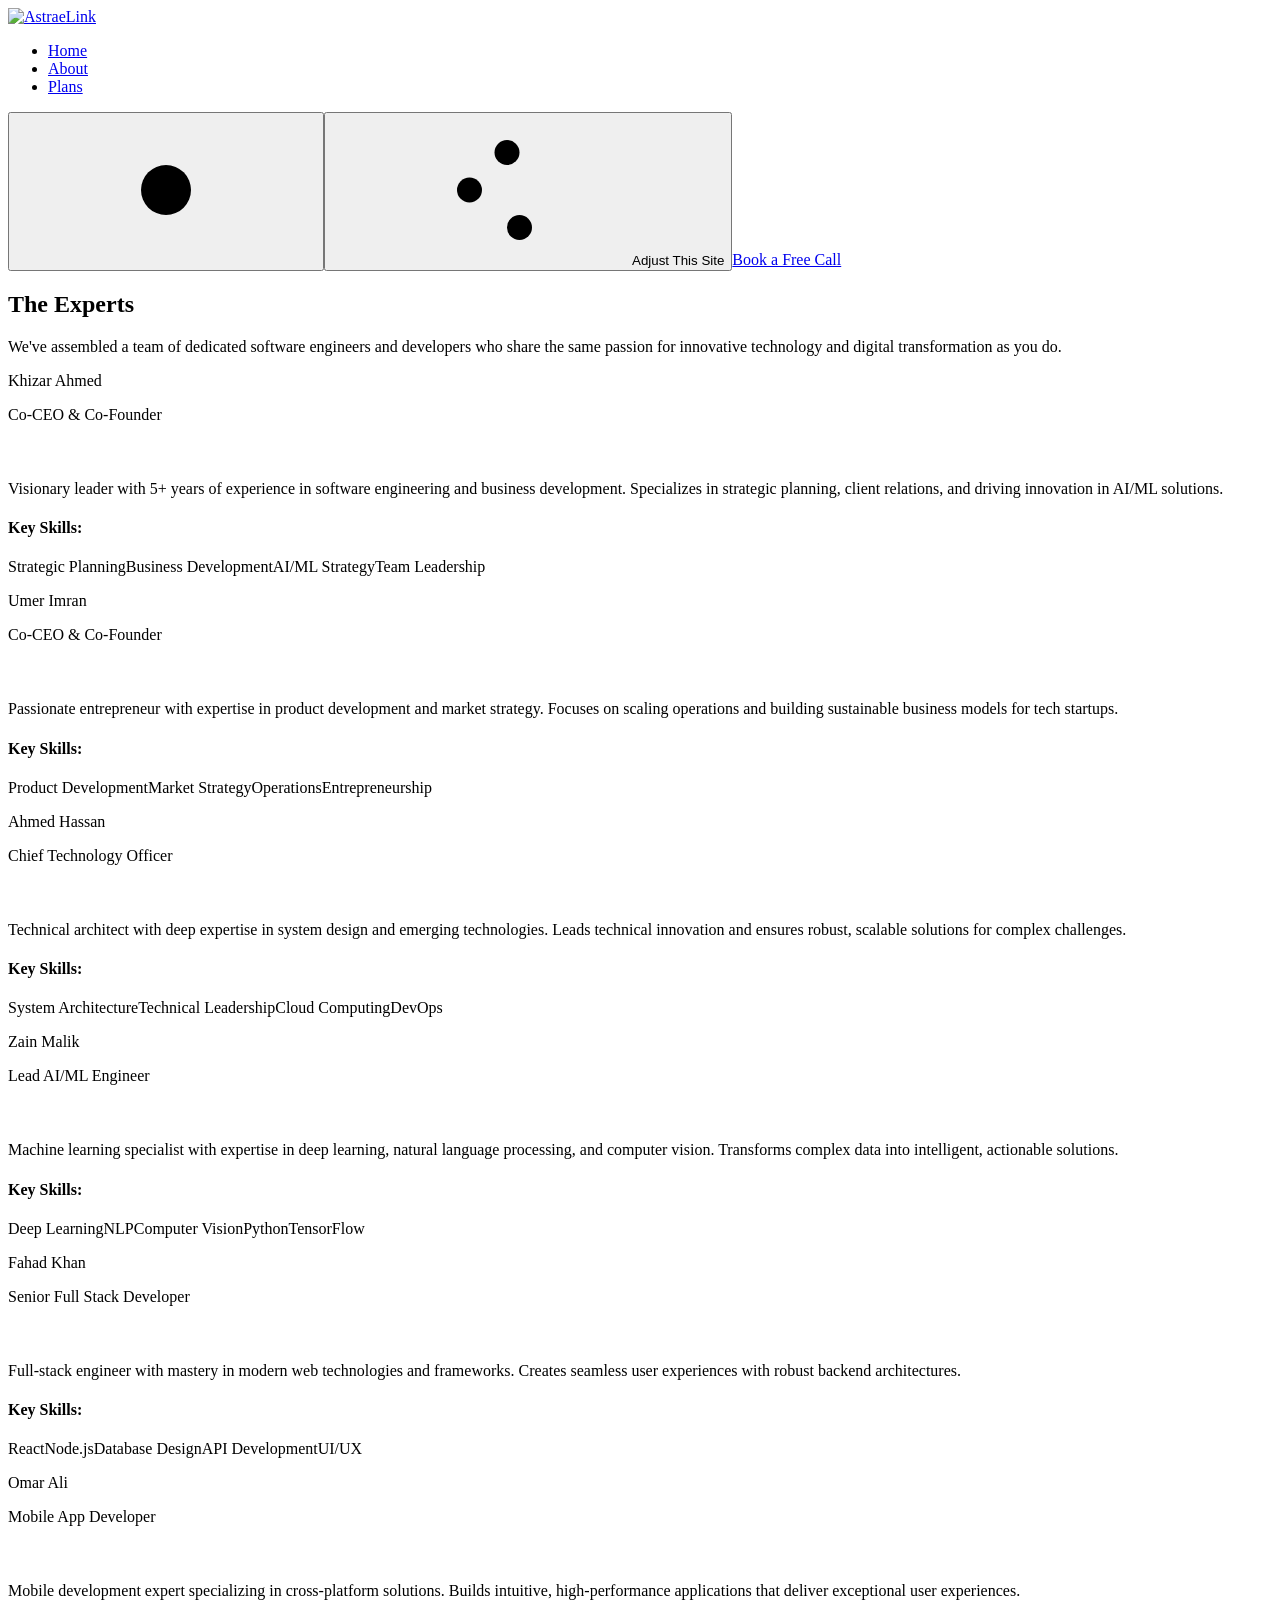
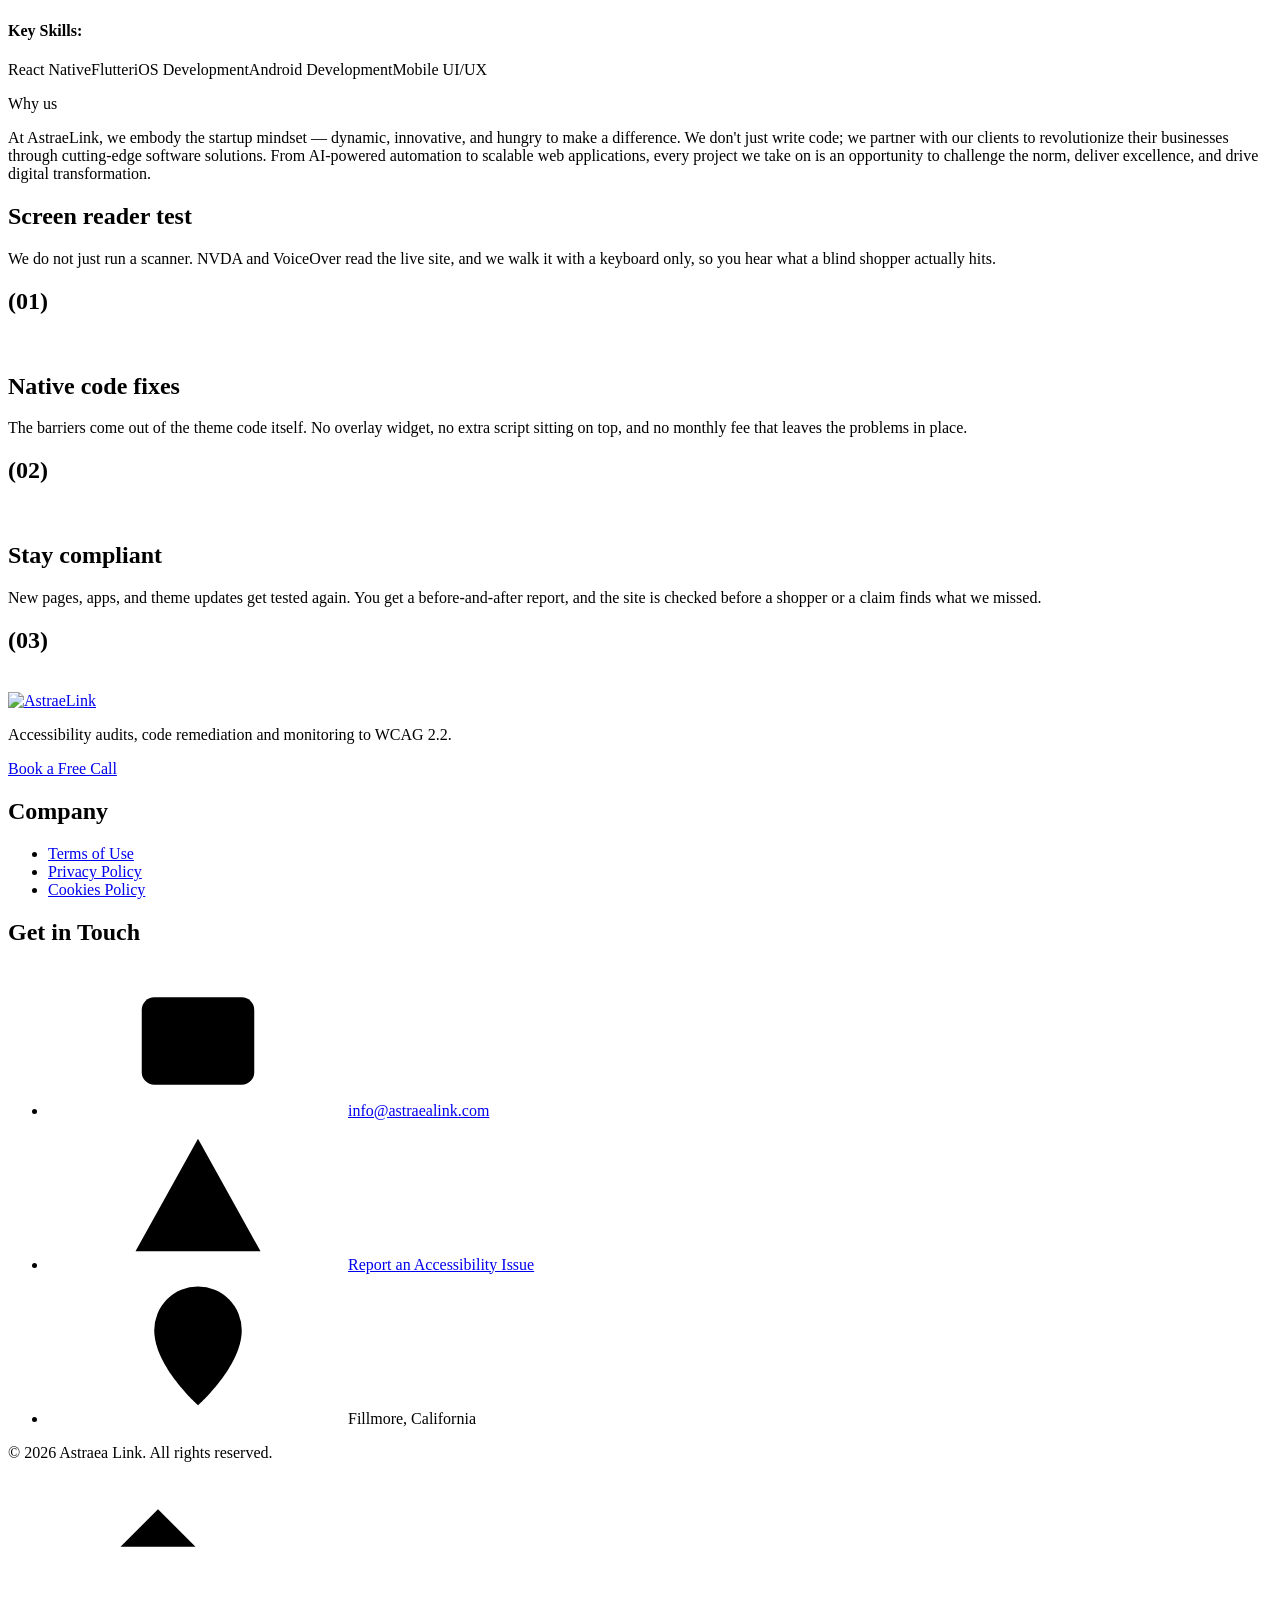
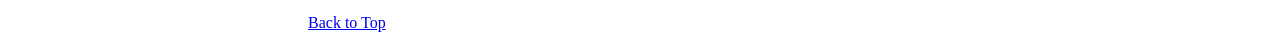
==== commit b51db562: "L mera" ====
--- a/site/about/index.html
+++ b/site/about/index.html
@@ -1 +1 @@
-<!DOCTYPE html><html lang="en"><head><link rel="icon" href="/favicon.ico" sizes="48x48"/><link rel="icon" type="image/png" sizes="48x48" href="/favicon-48x48.png"/><link rel="icon" type="image/png" sizes="32x32" href="/favicon-32x32.png"/><link rel="icon" type="image/png" sizes="16x16" href="/favicon-16x16.png"/><link rel="icon" href="/favicon.svg" type="image/svg+xml"/><link rel="apple-touch-icon" href="/apple-touch-icon.png"/><link rel="manifest" href="/site.webmanifest"/><meta name="theme-color" content="#0b0b0f"/><meta charSet="utf-8"/><meta name="viewport" content="width=device-width, initial-scale=1"/><link rel="preload" as="image" href="/logos/astraea-logo-on-dark.png"/><link rel="preload" as="image" href="/images/mockup4.webp"/><link rel="preload" as="image" href="/images/mockup12.webp"/><link rel="preload" as="image" href="/images/mockup7.webp"/><link rel="preload" as="image" href="/images/mockup11.webp"/><link rel="preload" as="image" href="/logos/astraea-logo-on-dark.png"/><link rel="stylesheet" href="/_next/static/css/c3f8eed6a959fb5a.css" data-precedence="next"/><link rel="stylesheet" href="/_next/static/css/329143c93988409b.css" data-precedence="next"/><link rel="stylesheet" href="/_next/static/css/a7771ab8b0fe79c8.css" data-precedence="next"/><link rel="preload" as="script" fetchPriority="low" href="/_next/static/chunks/webpack-b26007bcd01f24b6.js"/><script src="/_next/static/chunks/fd9d1056-18ec0eb81fc64c67.js" async=""></script><script src="/_next/static/chunks/117-3e7f4127e0258d8e.js" async=""></script><script src="/_next/static/chunks/main-app-7231cfd4875c49b2.js" async=""></script><script src="/_next/static/chunks/c15bf2b0-19ff368ffb2158b2.js" async=""></script><script src="/_next/static/chunks/337-52e728fc28a62599.js" async=""></script><script src="/_next/static/chunks/607-7d32689cb1171cb9.js" async=""></script><script src="/_next/static/chunks/622-8c4f8233b3d91a51.js" async=""></script><script src="/_next/static/chunks/app/about/page-66e9e19f431e5e7e.js" async=""></script><script src="/_next/static/chunks/588-66966717b19833d9.js" async=""></script><script src="/_next/static/chunks/app/layout-sharednav.js?v=7" async=""></script><script src="/_next/static/chunks/app/loading-16ff783f235f373d.js" async=""></script><title>AstraeLink | About Us</title><meta name="description" content="Harnessing Cutting-Edge Visualization Technology to Transform Vision into Tailored Digital Reality."/><meta name="keywords" content="software development,AI/ML development,chatbot development,web development,plugin development,app development,mobile app development,custom software solutions,artificial intelligence,machine learning,business automation,digital transformation,software engineering,full-stack development,API development,database design,cloud solutions,software consulting,tech solutions,innovative software"/><meta property="og:title" content="About Us"/><meta property="og:description" content="Harnessing Cutting-Edge Visualization Technology to Transform Vision into Tailored Digital Reality."/><meta name="twitter:card" content="summary"/><meta name="twitter:title" content="About Us"/><meta name="twitter:description" content="Harnessing Cutting-Edge Visualization Technology to Transform Vision into Tailored Digital Reality."/><script src="/_next/static/chunks/polyfills-42372ed130431b0a.js" noModule=""></script><script>(function(){var s=localStorage.getItem("astra-theme");var h=new Date().getHours();var day=h>=7&&h<19;var mode=s==="light"||s==="dark"?s:(day?"light":"dark");document.documentElement.setAttribute("data-theme",mode);document.documentElement.classList.toggle("light",mode==="light");document.documentElement.setAttribute("data-theme-source",s||"auto");var fix=function(img){var cur=img.getAttribute("src")||"";if(cur.indexOf("infinitivee")===-1&&cur.indexOf("astraea-logo")===-1)return;var logo=document.documentElement.getAttribute("data-theme")==="light"?"/logos/astraea-logo.png":"/logos/astraea-logo-on-dark.png";if(cur!==logo)img.setAttribute("src",logo);if(img.alt!=="AstraeLink")img.alt="AstraeLink";};new MutationObserver(function(){document.querySelectorAll("img").forEach(fix);}).observe(document.documentElement,{childList:true,subtree:true,attributes:true,attributeFilter:["src"]});})();</script><link rel="stylesheet" href="/astra.css?v=7"/><link rel="stylesheet" href="/css/adjust.css?v=2"/></head><body id="top" tabindex="-1"><svg width="0" height="0" style="position:absolute" aria-hidden="true" focusable="false"><defs><symbol id="i-sun" viewBox="0 0 24 24"><circle cx="12" cy="12" r="4"/><path d="M12 2v2M12 20v2M2 12h2M20 12h2M4.9 4.9l1.4 1.4M17.7 17.7l1.4 1.4M4.9 19.1l1.4-1.4M17.7 6.3l1.4-1.4"/></symbol><symbol id="i-moon" viewBox="0 0 24 24"><path d="M21 12.8A9 9 0 1 1 11.2 3a7 7 0 0 0 9.8 9.8z"/></symbol><symbol id="i-adjust" viewBox="0 0 24 24"><path d="M4 6h10M18 6h2M4 12h4M12 12h8M4 18h12M20 18h0"/><circle cx="16" cy="6" r="2"/><circle cx="10" cy="12" r="2"/><circle cx="18" cy="18" r="2"/></symbol></defs></svg><header class="hdr"><div class="wrap"><a class="brand" href="/" aria-label="Astraea Link home"><img class="brand-logo" src="/logos/astraea-logo-on-dark.png" alt="AstraeLink"></a><nav class="navw" aria-label="Main"><ul class="nav"><li><a href="/">Home</a></li><li><a href="/about/" aria-current="page">About</a></li><li><a href="/plans/">Plans</a></li></ul></nav><div class="hb"><button class="ib" type="button" id="tt" aria-label="Switch to light theme" title="Switch to light theme"><svg class="i" aria-hidden="true"><use href="#i-sun"/></svg></button><button class="ib" type="button" id="adjust-site" aria-expanded="false" aria-controls="astra-panel"><svg class="i" aria-hidden="true"><use href="#i-adjust"/></svg><span class="lbtxt">Adjust This Site</span></button><a class="cta" href="/contact/">Book a Free Call</a></div></div></header><!--$--><section class="about"><div class="about-content"><div class="about-content-top"><div class="about-content-textbox"><div class="titlebox"><div class="titlebox-gradient"></div><h1 class="headline white">The Experts</h1></div><p class="description grey opacity-blur">We&#x27;ve assembled a team of dedicated software engineers and developers who share the same passion for innovative technology and digital transformation as you do.</p></div><div class="about-divider"></div></div><div class="about-team"><div class="about-team-container"><div class="about-team-item"><div class="about-team-item-header"><div class="about-team-item-info"><p class="description white team-member-name">Khizar Ahmed</p><p class="description white team-member-title">Co-CEO &amp; Co-Founder</p></div><div class="dropdown-arrow "><svg width="20" height="20" viewBox="0 0 20 20" fill="none" xmlns="http://www.w3.org/2000/svg"><path d="M5 7.5L10 12.5L15 7.5" stroke="white" stroke-width="2" stroke-linecap="round" stroke-linejoin="round"></path></svg></div></div><div class="about-team-item-details "><div class="team-member-bio"><p class="description grey">Visionary leader with 5+ years of experience in software engineering and business development. Specializes in strategic planning, client relations, and driving innovation in AI/ML solutions.</p></div><div class="team-member-skills"><h4 class="skills-title">Key Skills:</h4><div class="skills-tags"><span class="skill-tag">Strategic Planning</span><span class="skill-tag">Business Development</span><span class="skill-tag">AI/ML Strategy</span><span class="skill-tag">Team Leadership</span></div></div></div></div><div class="about-team-item"><div class="about-team-item-header"><div class="about-team-item-info"><p class="description white team-member-name">Umer Imran</p><p class="description white team-member-title">Co-CEO &amp; Co-Founder</p></div><div class="dropdown-arrow "><svg width="20" height="20" viewBox="0 0 20 20" fill="none" xmlns="http://www.w3.org/2000/svg"><path d="M5 7.5L10 12.5L15 7.5" stroke="white" stroke-width="2" stroke-linecap="round" stroke-linejoin="round"></path></svg></div></div><div class="about-team-item-details "><div class="team-member-bio"><p class="description grey">Passionate entrepreneur with expertise in product development and market strategy. Focuses on scaling operations and building sustainable business models for tech startups.</p></div><div class="team-member-skills"><h4 class="skills-title">Key Skills:</h4><div class="skills-tags"><span class="skill-tag">Product Development</span><span class="skill-tag">Market Strategy</span><span class="skill-tag">Operations</span><span class="skill-tag">Entrepreneurship</span></div></div></div></div><div class="about-team-item"><div class="about-team-item-header"><div class="about-team-item-info"><p class="description white team-member-name">Ahmed Hassan</p><p class="description white team-member-title">Chief Technology Officer</p></div><div class="dropdown-arrow "><svg width="20" height="20" viewBox="0 0 20 20" fill="none" xmlns="http://www.w3.org/2000/svg"><path d="M5 7.5L10 12.5L15 7.5" stroke="white" stroke-width="2" stroke-linecap="round" stroke-linejoin="round"></path></svg></div></div><div class="about-team-item-details "><div class="team-member-bio"><p class="description grey">Technical architect with deep expertise in system design and emerging technologies. Leads technical innovation and ensures robust, scalable solutions for complex challenges.</p></div><div class="team-member-skills"><h4 class="skills-title">Key Skills:</h4><div class="skills-tags"><span class="skill-tag">System Architecture</span><span class="skill-tag">Technical Leadership</span><span class="skill-tag">Cloud Computing</span><span class="skill-tag">DevOps</span></div></div></div></div><div class="about-team-item"><div class="about-team-item-header"><div class="about-team-item-info"><p class="description white team-member-name">Zain Malik</p><p class="description white team-member-title">Lead AI/ML Engineer</p></div><div class="dropdown-arrow "><svg width="20" height="20" viewBox="0 0 20 20" fill="none" xmlns="http://www.w3.org/2000/svg"><path d="M5 7.5L10 12.5L15 7.5" stroke="white" stroke-width="2" stroke-linecap="round" stroke-linejoin="round"></path></svg></div></div><div class="about-team-item-details "><div class="team-member-bio"><p class="description grey">Machine learning specialist with expertise in deep learning, natural language processing, and computer vision. Transforms complex data into intelligent, actionable solutions.</p></div><div class="team-member-skills"><h4 class="skills-title">Key Skills:</h4><div class="skills-tags"><span class="skill-tag">Deep Learning</span><span class="skill-tag">NLP</span><span class="skill-tag">Computer Vision</span><span class="skill-tag">Python</span><span class="skill-tag">TensorFlow</span></div></div></div></div><div class="about-team-item"><div class="about-team-item-header"><div class="about-team-item-info"><p class="description white team-member-name">Fahad Khan</p><p class="description white team-member-title">Senior Full Stack Developer</p></div><div class="dropdown-arrow "><svg width="20" height="20" viewBox="0 0 20 20" fill="none" xmlns="http://www.w3.org/2000/svg"><path d="M5 7.5L10 12.5L15 7.5" stroke="white" stroke-width="2" stroke-linecap="round" stroke-linejoin="round"></path></svg></div></div><div class="about-team-item-details "><div class="team-member-bio"><p class="description grey">Full-stack engineer with mastery in modern web technologies and frameworks. Creates seamless user experiences with robust backend architectures.</p></div><div class="team-member-skills"><h4 class="skills-title">Key Skills:</h4><div class="skills-tags"><span class="skill-tag">React</span><span class="skill-tag">Node.js</span><span class="skill-tag">Database Design</span><span class="skill-tag">API Development</span><span class="skill-tag">UI/UX</span></div></div></div></div><div class="about-team-item"><div class="about-team-item-header"><div class="about-team-item-info"><p class="description white team-member-name">Omar Ali</p><p class="description white team-member-title">Mobile App Developer</p></div><div class="dropdown-arrow "><svg width="20" height="20" viewBox="0 0 20 20" fill="none" xmlns="http://www.w3.org/2000/svg"><path d="M5 7.5L10 12.5L15 7.5" stroke="white" stroke-width="2" stroke-linecap="round" stroke-linejoin="round"></path></svg></div></div><div class="about-team-item-details "><div class="team-member-bio"><p class="description grey">Mobile development expert specializing in cross-platform solutions. Builds intuitive, high-performance applications that deliver exceptional user experiences.</p></div><div class="team-member-skills"><h4 class="skills-title">Key Skills:</h4><div class="skills-tags"><span class="skill-tag">React Native</span><span class="skill-tag">Flutter</span><span class="skill-tag">iOS Development</span><span class="skill-tag">Android Development</span><span class="skill-tag">Mobile UI/UX</span></div></div></div></div></div></div><div class="about-divider"></div><div class="about-whyus"><p class="description about-whyus-description grey">Why us</p><p class="subheadline about-whyus-subheadline white">At AstraeLink, we embody the startup mindset — dynamic, innovative, and hungry to make a difference. We don&#x27;t just write code; we partner with our clients to revolutionize their businesses through cutting-edge software solutions. From AI-powered automation to scalable web applications, every project we take on is an opportunity to challenge the norm, deliver excellence, and drive digital transformation.</p></div><div class="about-divider"></div><div class="about-sticky-container"><div class="about-sticky-item"><div class="about-sticky-item-left"><div class="about-sticky-item-left-textbox"><h1 class="headline white">Screen reader test</h1><p class="description about-sticky-item-left-textbox-description grey">We do not just run a scanner. NVDA and VoiceOver read the live site, and we walk it with a keyboard only, so you hear what a blind shopper actually hits.</p></div><h1 class="headline white">(01)</h1></div><div class="about-sticky-item-right"><div class="about-sticky-item-right-imagebox"><img src="/images/mockup4.webp" class="about-sticky-item-right-image" alt=""/></div></div></div><div class="about-sticky-item"><div class="about-sticky-item-left"><div class="about-sticky-item-left-textbox"><h1 class="headline white">Native code fixes</h1><p class="description about-sticky-item-left-textbox-description grey">The barriers come out of the theme code itself. No overlay widget, no extra script sitting on top, and no monthly fee that leaves the problems in place.</p></div><h1 class="headline white">(02)</h1></div><div class="about-sticky-item-right"><div class="about-sticky-item-right-imagebox"><img src="/images/mockup12.webp" class="about-sticky-item-right-image" alt=""/></div></div></div><div class="about-sticky-item"><div class="about-sticky-item-left"><div class="about-sticky-item-left-textbox"><h1 class="headline white">Stay compliant</h1><p class="description about-sticky-item-left-textbox-description grey">New pages, apps, and theme updates get tested again. You get a before-and-after report, and the site is checked before a shopper or a claim finds what we missed.</p></div><h1 class="headline white">(03)</h1></div><div class="about-sticky-item-right"><div class="about-sticky-item-right-imagebox"><img src="/images/mockup7.webp" class="about-sticky-item-right-image" alt=""/></div></div></div></div></div></section><footer class="sf"><svg width="0" height="0" style="position:absolute" aria-hidden="true" focusable="false"><defs><symbol id="i-mail" viewBox="0 0 24 24"><rect x="3" y="5" width="18" height="14" rx="2"/><path d="M3 7l9 6 9-6"/></symbol><symbol id="i-alert" viewBox="0 0 24 24"><path d="M12 3L2 21h20zM12 10v4M12 17h.01"/></symbol><symbol id="i-pin" viewBox="0 0 24 24"><path d="M12 21s-7-6.2-7-12a7 7 0 0 1 14 0c0 5.8-7 12-7 12z"/><circle cx="12" cy="9" r="2.5"/></symbol><symbol id="i-up" viewBox="0 0 24 24"><path d="M12 19V5M6 11l6-6 6 6"/></symbol></defs></svg><div class="wrap sf-grid"><div class="sf-brand"><a class="brand" href="/" aria-label="Astraea Link home"><img class="brand-logo" src="/logos/astraea-logo-on-dark.png" alt="AstraeLink"></a><p class="sf-tag">Accessibility audits, code remediation and monitoring to WCAG 2.2.</p><a class="cta" href="/contact/">Book a Free Call</a></div><nav aria-labelledby="ft-co"><h2 class="sf-h" id="ft-co">Company</h2><ul class="sf-list"><li><a href="/">Home</a></li><li><a href="/plans/">Plans</a></li><li><a href="/about/">About</a></li><li><a href="/contact/">Book a Free Call</a></li></ul></nav><nav aria-labelledby="ft-legal"><h2 class="sf-h" id="ft-legal">Legal</h2><ul class="sf-list"><li><a href="/privacy/">Privacy Policy</a></li><li><a href="/terms/">Terms of Use</a></li><li><a href="/cookies/">Cookies Policy</a></li><li><button type="button" class="astra-cookie-footer-link" data-cookie-action="manage">Cookie settings</button></li></ul></nav><div><h2 class="sf-h" id="ft-touch">Get in Touch</h2><ul class="sf-list" aria-labelledby="ft-touch"><li><a href="mailto:info@astraealink.com"><svg class="i" aria-hidden="true"><use href="#i-mail"/></svg>info@astraealink.com</a></li><li><a href="mailto:info@astraealink.com?subject=Accessibility%20issue%20on%20astraealink.com"><svg class="i" aria-hidden="true"><use href="#i-alert"/></svg>Report an Accessibility Issue</a></li><li class="sf-loc"><svg class="i" aria-hidden="true"><use href="#i-pin"/></svg>Fillmore, California</li></ul></div></div><div class="wrap sf-bot"><p>&copy; 2026 Astraea Link. All rights reserved.</p><a href="#top"><svg class="i" aria-hidden="true"><use href="#i-up"/></svg>Back to Top</a></div></footer><!--/$--><script src="/_next/static/chunks/webpack-b26007bcd01f24b6.js" async=""></script><script>(self.__next_f=self.__next_f||[]).push([0]);self.__next_f.push([2,null])</script><script>self.__next_f.push([1,"1:HL[\"/_next/static/css/c3f8eed6a959fb5a.css\",\"style\"]\n2:HL[\"/_next/static/css/329143c93988409b.css\",\"style\"]\n"])</script><script>self.__next_f.push([1,"3:I[2846,[],\"\"]\n5:I[5323,[\"922\",\"static/chunks/c15bf2b0-19ff368ffb2158b2.js\",\"337\",\"static/chunks/337-52e728fc28a62599.js\",\"607\",\"static/chunks/607-7d32689cb1171cb9.js\",\"622\",\"static/chunks/622-8c4f8233b3d91a51.js\",\"301\",\"static/chunks/app/about/page-66e9e19f431e5e7e.js\"],\"AboutPageSection\"]\n6:I[4707,[],\"\"]\n7:I[6423,[],\"\"]\n9:I[6903,[\"922\",\"static/chunks/c15bf2b0-19ff368ffb2158b2.js\",\"337\",\"static/chunks/337-52e728fc28a62599.js\",\"588\",\"static/chunks/588-66966717b19833d9.js\",\"185\",\"static/chunks/app/layout-sharednav.js\"],\"Navigation\"]\na:I[8148,[\"555\",\"static/chunks/app/loading-16ff783f235f373d.js\"],\"default\"]\nc:I[1060,[],\"\"]\n8:Tad5,"])</script><script>self.__next_f.push([1,"M20.047 153.665v-1.9h3.888v-4.093h-3.888v-1.9h10.231v1.9h-4.59v4.093h4.59v1.9zM29.898 142.236c-.331.565-.784.997-1.359 1.294s-1.222.446-1.944.446c-.721 0-1.369-.149-1.943-.446a3.316 3.316 0 0 1-1.36-1.294c-.331-.564-.497-1.232-.497-2.002s.166-1.438.497-2.002a3.316 3.316 0 0 1 1.36-1.294c.574-.297 1.223-.445 1.943-.445.723 0 1.369.148 1.944.445a3.307 3.307 0 0 1 1.359 1.294c.331.564.497 1.232.497 2.002s-.166 1.438-.497 2.002m-1.703-3.347c-.435-.33-.967-.496-1.601-.496-.633 0-1.166.166-1.601.496-.433.332-.649.78-.649 1.346 0 .564.217 1.013.649 1.345.435.331.968.497 1.601.497.634 0 1.166-.166 1.601-.497.435-.332.649-.78.649-1.345.001-.566-.214-1.014-.649-1.346M22.911 134.852v-1.813h1.186a3.335 3.335 0 0 1-.951-1.009 2.423 2.423 0 0 1-.352-1.271c0-.682.19-1.229.57-1.645.381-.413.932-.621 1.652-.621h5.262v1.812h-4.721c-.419 0-.727.096-.921.285-.195.19-.292.447-.292.769 0 .302.115.58.35.833.234.254.577.458 1.03.613.454.156.993.234 1.616.234h2.938v1.813h-7.367zM29.898 125.136a3.314 3.314 0 0 1-1.359 1.294c-.575.297-1.222.445-1.944.445-.721 0-1.369-.148-1.943-.445a3.322 3.322 0 0 1-1.36-1.294c-.331-.565-.497-1.232-.497-2.002 0-.771.166-1.438.497-2.003a3.313 3.313 0 0 1 1.36-1.293c.574-.297 1.223-.446 1.943-.446.723 0 1.369.149 1.944.446s1.028.728 1.359 1.293.497 1.232.497 2.003c.001.769-.166 1.436-.497 2.002m-1.703-3.347c-.435-.331-.967-.497-1.601-.497-.633 0-1.166.166-1.601.497-.433.331-.649.778-.649 1.345 0 .564.217 1.013.649 1.344.435.332.968.498 1.601.498.634 0 1.166-.166 1.601-.498.435-.331.649-.779.649-1.344.001-.567-.214-1.014-.649-1.345M22.911 117.75v-1.812h1.199c-.419-.265-.742-.586-.972-.966s-.345-.784-.345-1.213c0-.272.05-.569.146-.892l1.682.336a1.429 1.429 0 0 0-.205.76c0 .576.261 1.048.783 1.418.521.37 1.342.557 2.461.557h2.617v1.812h-7.366zM29.812 111.252c-.391.511-.857.851-1.403 1.016l-.776-1.446c.381-.138.68-.329.893-.577.215-.249.321-.544.321-.885a1.2 1.2 0 0 0-.168-.658c-.112-.175-.294-.263-.548-.263-.225 0-.406.105-.548.313-.142.21-.291.534-.446.973-.019.068-.058.17-.117.307-.224.565-.506 1.004-.848 1.315-.34.313-.779.467-1.314.467-.381 0-.727-.102-1.039-.306a2.185 2.185 0 0 1-.744-.84 2.554 2.554 0 0 1-.279-1.207c0-.497.105-.949.314-1.359.211-.408.506-.725.886-.949l.993 1.082c-.43.292-.644.686-.644 1.184a.84.84 0 0 0 .154.504.471.471 0 0 0 .401.212c.176 0 .338-.103.49-.307.15-.205.334-.604.547-1.199.205-.564.474-1.001.805-1.308.332-.308.756-.46 1.271-.46.721 0 1.299.229 1.732.687s.65 1.057.65 1.797c.001.759-.194 1.396-.583 1.907M35.481 17.006l-4.782 14.969h-3.266l-2.584-9.682-2.584 9.682h-3.268l-4.782-14.969h3.713l2.673 10.276 2.525-10.276h3.445l2.524 10.276 2.674-10.276zM37.978 27.163c1.426 0 2.496 1.068 2.496 2.495 0 1.425-1.07 2.495-2.496 2.495-1.425 0-2.494-1.07-2.494-2.495-.001-1.427 1.069-2.495 2.494-2.495"])</script><script>self.__next_f.push([1,"d:[]\n"])</script><script>self.__next_f.push([1,"0:[\"$\",\"$L3\",null,{\"buildId\":\"wk-YLggpAPj2qH-75F2Sv\",\"assetPrefix\":\"\",\"urlParts\":[\"\",\"about\",\"\"],\"initialTree\":[\"\",{\"children\":[\"about\",{\"children\":[\"__PAGE__\",{}]}]},\"$undefined\",\"$undefined\",true],\"initialSeedData\":[\"\",{\"children\":[\"about\",{\"children\":[\"__PAGE__\",{},[[\"$L4\",[\"$\",\"$L5\",null,{}],[[\"$\",\"link\",\"0\",{\"rel\":\"stylesheet\",\"href\":\"/_next/static/css/329143c93988409b.css\",\"precedence\":\"next\",\"crossOrigin\":\"$undefined\"}]]],null],null]},[null,[\"$\",\"$L6\",null,{\"parallelRouterKey\":\"children\",\"segmentPath\":[\"children\",\"about\",\"children\"],\"error\":\"$undefined\",\"errorStyles\":\"$undefined\",\"errorScripts\":\"$undefined\",\"template\":[\"$\",\"$L7\",null,{}],\"templateStyles\":\"$undefined\",\"templateScripts\":\"$undefined\",\"notFound\":\"$undefined\",\"notFoundStyles\":\"$undefined\"}]],null]},[[[[\"$\",\"link\",\"0\",{\"rel\":\"stylesheet\",\"href\":\"/_next/static/css/c3f8eed6a959fb5a.css\",\"precedence\":\"next\",\"crossOrigin\":\"$undefined\"}]],[\"$\",\"html\",null,{\"lang\":\"en\",\"children\":[\"$\",\"body\",null,{\"children\":[[\"$\",\"$L9\",null,{}],[\"$\",\"$L6\",null,{\"parallelRouterKey\":\"children\",\"segmentPath\":[\"children\"],\"error\":\"$undefined\",\"errorStyles\":\"$undefined\",\"errorScripts\":\"$undefined\",\"template\":[\"$\",\"$L7\",null,{}],\"templateStyles\":\"$undefined\",\"templateScripts\":\"$undefined\",\"notFound\":[[\"$\",\"title\",null,{\"children\":\"404: This page could not be found.\"}],[\"$\",\"div\",null,{\"style\":{\"fontFamily\":\"system-ui,\\\"Segoe UI\\\",Roboto,Helvetica,Arial,sans-serif,\\\"Apple Color Emoji\\\",\\\"Segoe UI Emoji\\\"\",\"height\":\"100vh\",\"textAlign\":\"center\",\"display\":\"flex\",\"flexDirection\":\"column\",\"alignItems\":\"center\",\"justifyContent\":\"center\"},\"children\":[\"$\",\"div\",null,{\"children\":[[\"$\",\"style\",null,{\"dangerouslySetInnerHTML\":{\"__html\":\"body{color:#000;background:#fff;margin:0}.next-error-h1{border-right:1px solid rgba(0,0,0,.3)}@media (prefers-color-scheme:dark){body{color:#fff;background:#000}.next-error-h1{border-right:1px solid rgba(255,255,255,.3)}}\"}}],[\"$\",\"h1\",null,{\"className\":\"next-error-h1\",\"style\":{\"display\":\"inline-block\",\"margin\":\"0 20px 0 0\",\"padding\":\"0 23px 0 0\",\"fontSize\":24,\"fontWeight\":500,\"verticalAlign\":\"top\",\"lineHeight\":\"49px\"},\"children\":\"404\"}],[\"$\",\"div\",null,{\"style\":{\"display\":\"inline-block\"},\"children\":[\"$\",\"h2\",null,{\"style\":{\"fontSize\":14,\"fontWeight\":400,\"lineHeight\":\"49px\",\"margin\":0},\"children\":\"This page could not be found.\"}]}]]}]}]],\"notFoundStyles\":[]}]]}]}]],null],[[\"$\",\"div\",null,{\"className\":\"loading-screen\",\"children\":[\"$\",\"div\",null,{\"className\":\"loading-image-box\",\"children\":[\"$\",\"$La\",null,{}]}]}],[[\"$\",\"link\",\"0\",{\"rel\":\"stylesheet\",\"href\":\"/_next/static/css/a7771ab8b0fe79c8.css\",\"precedence\":\"next\",\"crossOrigin\":\"$undefined\"}]],[]]],\"couldBeIntercepted\":false,\"initialHead\":[null,\"$Lb\"],\"globalErrorComponent\":\"$c\",\"missingSlots\":\"$Wd\"}]\n"])</script><script>self.__next_f.push([1,"b:[[\"$\",\"meta\",\"0\",{\"name\":\"viewport\",\"content\":\"width=device-width, initial-scale=1\"}],[\"$\",\"meta\",\"1\",{\"charSet\":\"utf-8\"}],[\"$\",\"title\",\"2\",{\"children\":\"AstraeLink | About Us\"}],[\"$\",\"meta\",\"3\",{\"name\":\"description\",\"content\":\"Harnessing Cutting-Edge Visualization Technology to Transform Vision into Tailored Digital Reality.\"}],[\"$\",\"meta\",\"4\",{\"name\":\"keywords\",\"content\":\"software development,AI/ML development,chatbot development,web development,plugin development,app development,mobile app development,custom software solutions,artificial intelligence,machine learning,business automation,digital transformation,software engineering,full-stack development,API development,database design,cloud solutions,software consulting,tech solutions,innovative software\"}],[\"$\",\"meta\",\"5\",{\"property\":\"og:title\",\"content\":\"About Us\"}],[\"$\",\"meta\",\"6\",{\"property\":\"og:description\",\"content\":\"Harnessing Cutting-Edge Visualization Technology to Transform Vision into Tailored Digital Reality.\"}],[\"$\",\"meta\",\"7\",{\"name\":\"twitter:card\",\"content\":\"summary\"}],[\"$\",\"meta\",\"8\",{\"name\":\"twitter:title\",\"content\":\"About Us\"}],[\"$\",\"meta\",\"9\",{\"name\":\"twitter:description\",\"content\":\"Harnessing Cutting-Edge Visualization Technology to Transform Vision into Tailored Digital Reality.\"}],[\"$\",\"link\",\"10\",{\"rel\":\"icon\",\"href\":\"/favicon.ico\",\"type\":\"image/x-icon\",\"sizes\":\"32x32\"}],[\"$\",\"link\",\"11\",{\"rel\":\"icon\",\"href\":\"/favicon.svg\"}],[\"$\",\"link\",\"12\",{\"rel\":\"apple-touch-icon\",\"href\":\"/favicon.svg\"}]]\n4:null\n"])</script><script src="/astra.js?v=6"></script></body></html>+<!DOCTYPE html><html lang="en"><head><link rel="icon" href="/favicon.ico" sizes="48x48"/><link rel="icon" type="image/png" sizes="48x48" href="/favicon-48x48.png"/><link rel="icon" type="image/png" sizes="32x32" href="/favicon-32x32.png"/><link rel="icon" type="image/png" sizes="16x16" href="/favicon-16x16.png"/><link rel="icon" href="/favicon.svg" type="image/svg+xml"/><link rel="apple-touch-icon" href="/apple-touch-icon.png"/><link rel="manifest" href="/site.webmanifest"/><meta name="theme-color" content="#0b0b0f"/><meta charSet="utf-8"/><meta name="viewport" content="width=device-width, initial-scale=1"/><link rel="preload" as="image" href="/logos/astraea-logo-on-dark.png"/><link rel="preload" as="image" href="/images/mockup4.webp"/><link rel="preload" as="image" href="/images/mockup12.webp"/><link rel="preload" as="image" href="/images/mockup7.webp"/><link rel="preload" as="image" href="/images/mockup11.webp"/><link rel="preload" as="image" href="/logos/astraea-logo-on-dark.png"/><link rel="stylesheet" href="/_next/static/css/c3f8eed6a959fb5a.css" data-precedence="next"/><link rel="stylesheet" href="/_next/static/css/329143c93988409b.css" data-precedence="next"/><link rel="stylesheet" href="/_next/static/css/a7771ab8b0fe79c8.css" data-precedence="next"/><link rel="preload" as="script" fetchPriority="low" href="/_next/static/chunks/webpack-b26007bcd01f24b6.js"/><script src="/_next/static/chunks/fd9d1056-18ec0eb81fc64c67.js" async=""></script><script src="/_next/static/chunks/117-3e7f4127e0258d8e.js" async=""></script><script src="/_next/static/chunks/main-app-7231cfd4875c49b2.js" async=""></script><script src="/_next/static/chunks/c15bf2b0-19ff368ffb2158b2.js" async=""></script><script src="/_next/static/chunks/337-52e728fc28a62599.js" async=""></script><script src="/_next/static/chunks/607-7d32689cb1171cb9.js" async=""></script><script src="/_next/static/chunks/622-8c4f8233b3d91a51.js" async=""></script><script src="/_next/static/chunks/app/about/page-66e9e19f431e5e7e.js" async=""></script><script src="/_next/static/chunks/588-66966717b19833d9.js" async=""></script><script src="/_next/static/chunks/app/layout-sharednav.js?v=7" async=""></script><script src="/_next/static/chunks/app/loading-16ff783f235f373d.js" async=""></script><title>AstraeLink | About Us</title><meta name="description" content="Harnessing Cutting-Edge Visualization Technology to Transform Vision into Tailored Digital Reality."/><meta name="keywords" content="software development,AI/ML development,chatbot development,web development,plugin development,app development,mobile app development,custom software solutions,artificial intelligence,machine learning,business automation,digital transformation,software engineering,full-stack development,API development,database design,cloud solutions,software consulting,tech solutions,innovative software"/><meta property="og:title" content="About Us"/><meta property="og:description" content="Harnessing Cutting-Edge Visualization Technology to Transform Vision into Tailored Digital Reality."/><meta name="twitter:card" content="summary"/><meta name="twitter:title" content="About Us"/><meta name="twitter:description" content="Harnessing Cutting-Edge Visualization Technology to Transform Vision into Tailored Digital Reality."/><script src="/_next/static/chunks/polyfills-42372ed130431b0a.js" noModule=""></script><script>(function(){var s=localStorage.getItem("astra-theme");var h=new Date().getHours();var day=h>=7&&h<19;var mode=s==="light"||s==="dark"?s:(day?"light":"dark");document.documentElement.setAttribute("data-theme",mode);document.documentElement.classList.toggle("light",mode==="light");document.documentElement.setAttribute("data-theme-source",s||"auto");var fix=function(img){var cur=img.getAttribute("src")||"";if(cur.indexOf("infinitivee")===-1&&cur.indexOf("astraea-logo")===-1)return;var logo=document.documentElement.getAttribute("data-theme")==="light"?"/logos/astraea-logo.png":"/logos/astraea-logo-on-dark.png";if(cur!==logo)img.setAttribute("src",logo);if(img.alt!=="AstraeLink")img.alt="AstraeLink";};new MutationObserver(function(){document.querySelectorAll("img").forEach(fix);}).observe(document.documentElement,{childList:true,subtree:true,attributes:true,attributeFilter:["src"]});})();</script><link rel="stylesheet" href="/astra.css?v=8"/><link rel="stylesheet" href="/css/adjust.css?v=3"/></head><body id="top" tabindex="-1"><svg width="0" height="0" style="position:absolute" aria-hidden="true" focusable="false"><defs><symbol id="i-sun" viewBox="0 0 24 24"><circle cx="12" cy="12" r="4"/><path d="M12 2v2M12 20v2M2 12h2M20 12h2M4.9 4.9l1.4 1.4M17.7 17.7l1.4 1.4M4.9 19.1l1.4-1.4M17.7 6.3l1.4-1.4"/></symbol><symbol id="i-moon" viewBox="0 0 24 24"><path d="M21 12.8A9 9 0 1 1 11.2 3a7 7 0 0 0 9.8 9.8z"/></symbol><symbol id="i-adjust" viewBox="0 0 24 24"><path d="M4 6h10M18 6h2M4 12h4M12 12h8M4 18h12M20 18h0"/><circle cx="16" cy="6" r="2"/><circle cx="10" cy="12" r="2"/><circle cx="18" cy="18" r="2"/></symbol></defs></svg><header class="hdr"><div class="wrap"><a class="brand" href="/" aria-label="Astraea Link home"><img class="brand-logo" src="/logos/astraea-logo-on-dark.png" alt="AstraeLink"></a><nav class="navw" aria-label="Main"><ul class="nav"><li><a href="/">Home</a></li><li><a href="/about/" aria-current="page">About</a></li><li><a href="/plans/">Plans</a></li></ul></nav><div class="hb"><button class="ib" type="button" id="tt" aria-label="Switch to light theme" title="Switch to light theme"><svg class="i" aria-hidden="true"><use href="#i-sun"/></svg></button><button class="ib" type="button" id="adjust-site" aria-expanded="false" aria-controls="astra-panel"><svg class="i" aria-hidden="true"><use href="#i-adjust"/></svg><span class="lbtxt">Adjust This Site</span></button><a class="cta" href="/contact/">Book a Free Call</a></div></div></header><!--$--><section class="about"><div class="about-content"><div class="about-content-top"><div class="about-content-textbox"><div class="titlebox"><div class="titlebox-gradient"></div><h1 class="headline white">The Experts</h1></div><p class="description grey opacity-blur">We&#x27;ve assembled a team of dedicated software engineers and developers who share the same passion for innovative technology and digital transformation as you do.</p></div><div class="about-divider"></div></div><div class="about-team"><div class="about-team-container"><div class="about-team-item"><div class="about-team-item-header"><div class="about-team-item-info"><p class="description white team-member-name">Khizar Ahmed</p><p class="description white team-member-title">Co-CEO &amp; Co-Founder</p></div><div class="dropdown-arrow "><svg width="20" height="20" viewBox="0 0 20 20" fill="none" xmlns="http://www.w3.org/2000/svg"><path d="M5 7.5L10 12.5L15 7.5" stroke="white" stroke-width="2" stroke-linecap="round" stroke-linejoin="round"></path></svg></div></div><div class="about-team-item-details "><div class="team-member-bio"><p class="description grey">Visionary leader with 5+ years of experience in software engineering and business development. Specializes in strategic planning, client relations, and driving innovation in AI/ML solutions.</p></div><div class="team-member-skills"><h4 class="skills-title">Key Skills:</h4><div class="skills-tags"><span class="skill-tag">Strategic Planning</span><span class="skill-tag">Business Development</span><span class="skill-tag">AI/ML Strategy</span><span class="skill-tag">Team Leadership</span></div></div></div></div><div class="about-team-item"><div class="about-team-item-header"><div class="about-team-item-info"><p class="description white team-member-name">Umer Imran</p><p class="description white team-member-title">Co-CEO &amp; Co-Founder</p></div><div class="dropdown-arrow "><svg width="20" height="20" viewBox="0 0 20 20" fill="none" xmlns="http://www.w3.org/2000/svg"><path d="M5 7.5L10 12.5L15 7.5" stroke="white" stroke-width="2" stroke-linecap="round" stroke-linejoin="round"></path></svg></div></div><div class="about-team-item-details "><div class="team-member-bio"><p class="description grey">Passionate entrepreneur with expertise in product development and market strategy. Focuses on scaling operations and building sustainable business models for tech startups.</p></div><div class="team-member-skills"><h4 class="skills-title">Key Skills:</h4><div class="skills-tags"><span class="skill-tag">Product Development</span><span class="skill-tag">Market Strategy</span><span class="skill-tag">Operations</span><span class="skill-tag">Entrepreneurship</span></div></div></div></div><div class="about-team-item"><div class="about-team-item-header"><div class="about-team-item-info"><p class="description white team-member-name">Ahmed Hassan</p><p class="description white team-member-title">Chief Technology Officer</p></div><div class="dropdown-arrow "><svg width="20" height="20" viewBox="0 0 20 20" fill="none" xmlns="http://www.w3.org/2000/svg"><path d="M5 7.5L10 12.5L15 7.5" stroke="white" stroke-width="2" stroke-linecap="round" stroke-linejoin="round"></path></svg></div></div><div class="about-team-item-details "><div class="team-member-bio"><p class="description grey">Technical architect with deep expertise in system design and emerging technologies. Leads technical innovation and ensures robust, scalable solutions for complex challenges.</p></div><div class="team-member-skills"><h4 class="skills-title">Key Skills:</h4><div class="skills-tags"><span class="skill-tag">System Architecture</span><span class="skill-tag">Technical Leadership</span><span class="skill-tag">Cloud Computing</span><span class="skill-tag">DevOps</span></div></div></div></div><div class="about-team-item"><div class="about-team-item-header"><div class="about-team-item-info"><p class="description white team-member-name">Zain Malik</p><p class="description white team-member-title">Lead AI/ML Engineer</p></div><div class="dropdown-arrow "><svg width="20" height="20" viewBox="0 0 20 20" fill="none" xmlns="http://www.w3.org/2000/svg"><path d="M5 7.5L10 12.5L15 7.5" stroke="white" stroke-width="2" stroke-linecap="round" stroke-linejoin="round"></path></svg></div></div><div class="about-team-item-details "><div class="team-member-bio"><p class="description grey">Machine learning specialist with expertise in deep learning, natural language processing, and computer vision. Transforms complex data into intelligent, actionable solutions.</p></div><div class="team-member-skills"><h4 class="skills-title">Key Skills:</h4><div class="skills-tags"><span class="skill-tag">Deep Learning</span><span class="skill-tag">NLP</span><span class="skill-tag">Computer Vision</span><span class="skill-tag">Python</span><span class="skill-tag">TensorFlow</span></div></div></div></div><div class="about-team-item"><div class="about-team-item-header"><div class="about-team-item-info"><p class="description white team-member-name">Fahad Khan</p><p class="description white team-member-title">Senior Full Stack Developer</p></div><div class="dropdown-arrow "><svg width="20" height="20" viewBox="0 0 20 20" fill="none" xmlns="http://www.w3.org/2000/svg"><path d="M5 7.5L10 12.5L15 7.5" stroke="white" stroke-width="2" stroke-linecap="round" stroke-linejoin="round"></path></svg></div></div><div class="about-team-item-details "><div class="team-member-bio"><p class="description grey">Full-stack engineer with mastery in modern web technologies and frameworks. Creates seamless user experiences with robust backend architectures.</p></div><div class="team-member-skills"><h4 class="skills-title">Key Skills:</h4><div class="skills-tags"><span class="skill-tag">React</span><span class="skill-tag">Node.js</span><span class="skill-tag">Database Design</span><span class="skill-tag">API Development</span><span class="skill-tag">UI/UX</span></div></div></div></div><div class="about-team-item"><div class="about-team-item-header"><div class="about-team-item-info"><p class="description white team-member-name">Omar Ali</p><p class="description white team-member-title">Mobile App Developer</p></div><div class="dropdown-arrow "><svg width="20" height="20" viewBox="0 0 20 20" fill="none" xmlns="http://www.w3.org/2000/svg"><path d="M5 7.5L10 12.5L15 7.5" stroke="white" stroke-width="2" stroke-linecap="round" stroke-linejoin="round"></path></svg></div></div><div class="about-team-item-details "><div class="team-member-bio"><p class="description grey">Mobile development expert specializing in cross-platform solutions. Builds intuitive, high-performance applications that deliver exceptional user experiences.</p></div><div class="team-member-skills"><h4 class="skills-title">Key Skills:</h4><div class="skills-tags"><span class="skill-tag">React Native</span><span class="skill-tag">Flutter</span><span class="skill-tag">iOS Development</span><span class="skill-tag">Android Development</span><span class="skill-tag">Mobile UI/UX</span></div></div></div></div></div></div><div class="about-divider"></div><div class="about-whyus"><p class="description about-whyus-description grey">Why us</p><p class="subheadline about-whyus-subheadline white">At AstraeLink, we embody the startup mindset — dynamic, innovative, and hungry to make a difference. We don&#x27;t just write code; we partner with our clients to revolutionize their businesses through cutting-edge software solutions. From AI-powered automation to scalable web applications, every project we take on is an opportunity to challenge the norm, deliver excellence, and drive digital transformation.</p></div><div class="about-divider"></div><div class="about-sticky-container"><div class="about-sticky-item"><div class="about-sticky-item-left"><div class="about-sticky-item-left-textbox"><h1 class="headline white">Screen reader test</h1><p class="description about-sticky-item-left-textbox-description grey">We do not just run a scanner. NVDA and VoiceOver read the live site, and we walk it with a keyboard only, so you hear what a blind shopper actually hits.</p></div><h1 class="headline white">(01)</h1></div><div class="about-sticky-item-right"><div class="about-sticky-item-right-imagebox"><img src="/images/mockup4.webp" class="about-sticky-item-right-image" alt=""/></div></div></div><div class="about-sticky-item"><div class="about-sticky-item-left"><div class="about-sticky-item-left-textbox"><h1 class="headline white">Native code fixes</h1><p class="description about-sticky-item-left-textbox-description grey">The barriers come out of the theme code itself. No overlay widget, no extra script sitting on top, and no monthly fee that leaves the problems in place.</p></div><h1 class="headline white">(02)</h1></div><div class="about-sticky-item-right"><div class="about-sticky-item-right-imagebox"><img src="/images/mockup12.webp" class="about-sticky-item-right-image" alt=""/></div></div></div><div class="about-sticky-item"><div class="about-sticky-item-left"><div class="about-sticky-item-left-textbox"><h1 class="headline white">Stay compliant</h1><p class="description about-sticky-item-left-textbox-description grey">New pages, apps, and theme updates get tested again. You get a before-and-after report, and the site is checked before a shopper or a claim finds what we missed.</p></div><h1 class="headline white">(03)</h1></div><div class="about-sticky-item-right"><div class="about-sticky-item-right-imagebox"><img src="/images/mockup7.webp" class="about-sticky-item-right-image" alt=""/></div></div></div></div></div></section><footer class="sf"><svg width="0" height="0" style="position:absolute" aria-hidden="true" focusable="false"><defs><symbol id="i-mail" viewBox="0 0 24 24"><rect x="3" y="5" width="18" height="14" rx="2"/><path d="M3 7l9 6 9-6"/></symbol><symbol id="i-alert" viewBox="0 0 24 24"><path d="M12 3L2 21h20zM12 10v4M12 17h.01"/></symbol><symbol id="i-pin" viewBox="0 0 24 24"><path d="M12 21s-7-6.2-7-12a7 7 0 0 1 14 0c0 5.8-7 12-7 12z"/><circle cx="12" cy="9" r="2.5"/></symbol><symbol id="i-up" viewBox="0 0 24 24"><path d="M12 19V5M6 11l6-6 6 6"/></symbol></defs></svg><div class="wrap sf-grid"><div class="sf-brand"><a class="brand" href="/" aria-label="Astraea Link home"><img class="brand-logo" src="/logos/astraea-logo-on-dark.png" alt="AstraeLink"></a><p class="sf-tag">Accessibility audits, code remediation and monitoring to WCAG 2.2.</p><a class="cta" href="/contact/">Book a Free Call</a></div><nav aria-labelledby="ft-co"><h2 class="sf-h" id="ft-co">Company</h2><ul class="sf-list"><li><a href="/terms/">Terms of Use</a></li><li><a href="/privacy/">Privacy Policy</a></li><li><a href="/cookies/">Cookies Policy</a></li></ul></nav><div><h2 class="sf-h" id="ft-touch">Get in Touch</h2><ul class="sf-list" aria-labelledby="ft-touch"><li><a href="mailto:info@astraealink.com"><svg class="i" aria-hidden="true"><use href="#i-mail"/></svg>info@astraealink.com</a></li><li><a href="mailto:info@astraealink.com?subject=Accessibility%20issue%20on%20astraealink.com"><svg class="i" aria-hidden="true"><use href="#i-alert"/></svg>Report an Accessibility Issue</a></li><li class="sf-loc"><svg class="i" aria-hidden="true"><use href="#i-pin"/></svg>Fillmore, California</li></ul></div></div><div class="wrap sf-bot"><p>&copy; 2026 Astraea Link. All rights reserved.</p><a href="#top"><svg class="i" aria-hidden="true"><use href="#i-up"/></svg>Back to Top</a></div></footer><!--/$--><script src="/_next/static/chunks/webpack-b26007bcd01f24b6.js" async=""></script><script>(self.__next_f=self.__next_f||[]).push([0]);self.__next_f.push([2,null])</script><script>self.__next_f.push([1,"1:HL[\"/_next/static/css/c3f8eed6a959fb5a.css\",\"style\"]\n2:HL[\"/_next/static/css/329143c93988409b.css\",\"style\"]\n"])</script><script>self.__next_f.push([1,"3:I[2846,[],\"\"]\n5:I[5323,[\"922\",\"static/chunks/c15bf2b0-19ff368ffb2158b2.js\",\"337\",\"static/chunks/337-52e728fc28a62599.js\",\"607\",\"static/chunks/607-7d32689cb1171cb9.js\",\"622\",\"static/chunks/622-8c4f8233b3d91a51.js\",\"301\",\"static/chunks/app/about/page-66e9e19f431e5e7e.js\"],\"AboutPageSection\"]\n6:I[4707,[],\"\"]\n7:I[6423,[],\"\"]\n9:I[6903,[\"922\",\"static/chunks/c15bf2b0-19ff368ffb2158b2.js\",\"337\",\"static/chunks/337-52e728fc28a62599.js\",\"588\",\"static/chunks/588-66966717b19833d9.js\",\"185\",\"static/chunks/app/layout-sharednav.js\"],\"Navigation\"]\na:I[8148,[\"555\",\"static/chunks/app/loading-16ff783f235f373d.js\"],\"default\"]\nc:I[1060,[],\"\"]\n8:Tad5,"])</script><script>self.__next_f.push([1,"M20.047 153.665v-1.9h3.888v-4.093h-3.888v-1.9h10.231v1.9h-4.59v4.093h4.59v1.9zM29.898 142.236c-.331.565-.784.997-1.359 1.294s-1.222.446-1.944.446c-.721 0-1.369-.149-1.943-.446a3.316 3.316 0 0 1-1.36-1.294c-.331-.564-.497-1.232-.497-2.002s.166-1.438.497-2.002a3.316 3.316 0 0 1 1.36-1.294c.574-.297 1.223-.445 1.943-.445.723 0 1.369.148 1.944.445a3.307 3.307 0 0 1 1.359 1.294c.331.564.497 1.232.497 2.002s-.166 1.438-.497 2.002m-1.703-3.347c-.435-.33-.967-.496-1.601-.496-.633 0-1.166.166-1.601.496-.433.332-.649.78-.649 1.346 0 .564.217 1.013.649 1.345.435.331.968.497 1.601.497.634 0 1.166-.166 1.601-.497.435-.332.649-.78.649-1.345.001-.566-.214-1.014-.649-1.346M22.911 134.852v-1.813h1.186a3.335 3.335 0 0 1-.951-1.009 2.423 2.423 0 0 1-.352-1.271c0-.682.19-1.229.57-1.645.381-.413.932-.621 1.652-.621h5.262v1.812h-4.721c-.419 0-.727.096-.921.285-.195.19-.292.447-.292.769 0 .302.115.58.35.833.234.254.577.458 1.03.613.454.156.993.234 1.616.234h2.938v1.813h-7.367zM29.898 125.136a3.314 3.314 0 0 1-1.359 1.294c-.575.297-1.222.445-1.944.445-.721 0-1.369-.148-1.943-.445a3.322 3.322 0 0 1-1.36-1.294c-.331-.565-.497-1.232-.497-2.002 0-.771.166-1.438.497-2.003a3.313 3.313 0 0 1 1.36-1.293c.574-.297 1.223-.446 1.943-.446.723 0 1.369.149 1.944.446s1.028.728 1.359 1.293.497 1.232.497 2.003c.001.769-.166 1.436-.497 2.002m-1.703-3.347c-.435-.331-.967-.497-1.601-.497-.633 0-1.166.166-1.601.497-.433.331-.649.778-.649 1.345 0 .564.217 1.013.649 1.344.435.332.968.498 1.601.498.634 0 1.166-.166 1.601-.498.435-.331.649-.779.649-1.344.001-.567-.214-1.014-.649-1.345M22.911 117.75v-1.812h1.199c-.419-.265-.742-.586-.972-.966s-.345-.784-.345-1.213c0-.272.05-.569.146-.892l1.682.336a1.429 1.429 0 0 0-.205.76c0 .576.261 1.048.783 1.418.521.37 1.342.557 2.461.557h2.617v1.812h-7.366zM29.812 111.252c-.391.511-.857.851-1.403 1.016l-.776-1.446c.381-.138.68-.329.893-.577.215-.249.321-.544.321-.885a1.2 1.2 0 0 0-.168-.658c-.112-.175-.294-.263-.548-.263-.225 0-.406.105-.548.313-.142.21-.291.534-.446.973-.019.068-.058.17-.117.307-.224.565-.506 1.004-.848 1.315-.34.313-.779.467-1.314.467-.381 0-.727-.102-1.039-.306a2.185 2.185 0 0 1-.744-.84 2.554 2.554 0 0 1-.279-1.207c0-.497.105-.949.314-1.359.211-.408.506-.725.886-.949l.993 1.082c-.43.292-.644.686-.644 1.184a.84.84 0 0 0 .154.504.471.471 0 0 0 .401.212c.176 0 .338-.103.49-.307.15-.205.334-.604.547-1.199.205-.564.474-1.001.805-1.308.332-.308.756-.46 1.271-.46.721 0 1.299.229 1.732.687s.65 1.057.65 1.797c.001.759-.194 1.396-.583 1.907M35.481 17.006l-4.782 14.969h-3.266l-2.584-9.682-2.584 9.682h-3.268l-4.782-14.969h3.713l2.673 10.276 2.525-10.276h3.445l2.524 10.276 2.674-10.276zM37.978 27.163c1.426 0 2.496 1.068 2.496 2.495 0 1.425-1.07 2.495-2.496 2.495-1.425 0-2.494-1.07-2.494-2.495-.001-1.427 1.069-2.495 2.494-2.495"])</script><script>self.__next_f.push([1,"d:[]\n"])</script><script>self.__next_f.push([1,"0:[\"$\",\"$L3\",null,{\"buildId\":\"wk-YLggpAPj2qH-75F2Sv\",\"assetPrefix\":\"\",\"urlParts\":[\"\",\"about\",\"\"],\"initialTree\":[\"\",{\"children\":[\"about\",{\"children\":[\"__PAGE__\",{}]}]},\"$undefined\",\"$undefined\",true],\"initialSeedData\":[\"\",{\"children\":[\"about\",{\"children\":[\"__PAGE__\",{},[[\"$L4\",[\"$\",\"$L5\",null,{}],[[\"$\",\"link\",\"0\",{\"rel\":\"stylesheet\",\"href\":\"/_next/static/css/329143c93988409b.css\",\"precedence\":\"next\",\"crossOrigin\":\"$undefined\"}]]],null],null]},[null,[\"$\",\"$L6\",null,{\"parallelRouterKey\":\"children\",\"segmentPath\":[\"children\",\"about\",\"children\"],\"error\":\"$undefined\",\"errorStyles\":\"$undefined\",\"errorScripts\":\"$undefined\",\"template\":[\"$\",\"$L7\",null,{}],\"templateStyles\":\"$undefined\",\"templateScripts\":\"$undefined\",\"notFound\":\"$undefined\",\"notFoundStyles\":\"$undefined\"}]],null]},[[[[\"$\",\"link\",\"0\",{\"rel\":\"stylesheet\",\"href\":\"/_next/static/css/c3f8eed6a959fb5a.css\",\"precedence\":\"next\",\"crossOrigin\":\"$undefined\"}]],[\"$\",\"html\",null,{\"lang\":\"en\",\"children\":[\"$\",\"body\",null,{\"children\":[[\"$\",\"$L9\",null,{}],[\"$\",\"$L6\",null,{\"parallelRouterKey\":\"children\",\"segmentPath\":[\"children\"],\"error\":\"$undefined\",\"errorStyles\":\"$undefined\",\"errorScripts\":\"$undefined\",\"template\":[\"$\",\"$L7\",null,{}],\"templateStyles\":\"$undefined\",\"templateScripts\":\"$undefined\",\"notFound\":[[\"$\",\"title\",null,{\"children\":\"404: This page could not be found.\"}],[\"$\",\"div\",null,{\"style\":{\"fontFamily\":\"system-ui,\\\"Segoe UI\\\",Roboto,Helvetica,Arial,sans-serif,\\\"Apple Color Emoji\\\",\\\"Segoe UI Emoji\\\"\",\"height\":\"100vh\",\"textAlign\":\"center\",\"display\":\"flex\",\"flexDirection\":\"column\",\"alignItems\":\"center\",\"justifyContent\":\"center\"},\"children\":[\"$\",\"div\",null,{\"children\":[[\"$\",\"style\",null,{\"dangerouslySetInnerHTML\":{\"__html\":\"body{color:#000;background:#fff;margin:0}.next-error-h1{border-right:1px solid rgba(0,0,0,.3)}@media (prefers-color-scheme:dark){body{color:#fff;background:#000}.next-error-h1{border-right:1px solid rgba(255,255,255,.3)}}\"}}],[\"$\",\"h1\",null,{\"className\":\"next-error-h1\",\"style\":{\"display\":\"inline-block\",\"margin\":\"0 20px 0 0\",\"padding\":\"0 23px 0 0\",\"fontSize\":24,\"fontWeight\":500,\"verticalAlign\":\"top\",\"lineHeight\":\"49px\"},\"children\":\"404\"}],[\"$\",\"div\",null,{\"style\":{\"display\":\"inline-block\"},\"children\":[\"$\",\"h2\",null,{\"style\":{\"fontSize\":14,\"fontWeight\":400,\"lineHeight\":\"49px\",\"margin\":0},\"children\":\"This page could not be found.\"}]}]]}]}]],\"notFoundStyles\":[]}]]}]}]],null],[[\"$\",\"div\",null,{\"className\":\"loading-screen\",\"children\":[\"$\",\"div\",null,{\"className\":\"loading-image-box\",\"children\":[\"$\",\"$La\",null,{}]}]}],[[\"$\",\"link\",\"0\",{\"rel\":\"stylesheet\",\"href\":\"/_next/static/css/a7771ab8b0fe79c8.css\",\"precedence\":\"next\",\"crossOrigin\":\"$undefined\"}]],[]]],\"couldBeIntercepted\":false,\"initialHead\":[null,\"$Lb\"],\"globalErrorComponent\":\"$c\",\"missingSlots\":\"$Wd\"}]\n"])</script><script>self.__next_f.push([1,"b:[[\"$\",\"meta\",\"0\",{\"name\":\"viewport\",\"content\":\"width=device-width, initial-scale=1\"}],[\"$\",\"meta\",\"1\",{\"charSet\":\"utf-8\"}],[\"$\",\"title\",\"2\",{\"children\":\"AstraeLink | About Us\"}],[\"$\",\"meta\",\"3\",{\"name\":\"description\",\"content\":\"Harnessing Cutting-Edge Visualization Technology to Transform Vision into Tailored Digital Reality.\"}],[\"$\",\"meta\",\"4\",{\"name\":\"keywords\",\"content\":\"software development,AI/ML development,chatbot development,web development,plugin development,app development,mobile app development,custom software solutions,artificial intelligence,machine learning,business automation,digital transformation,software engineering,full-stack development,API development,database design,cloud solutions,software consulting,tech solutions,innovative software\"}],[\"$\",\"meta\",\"5\",{\"property\":\"og:title\",\"content\":\"About Us\"}],[\"$\",\"meta\",\"6\",{\"property\":\"og:description\",\"content\":\"Harnessing Cutting-Edge Visualization Technology to Transform Vision into Tailored Digital Reality.\"}],[\"$\",\"meta\",\"7\",{\"name\":\"twitter:card\",\"content\":\"summary\"}],[\"$\",\"meta\",\"8\",{\"name\":\"twitter:title\",\"content\":\"About Us\"}],[\"$\",\"meta\",\"9\",{\"name\":\"twitter:description\",\"content\":\"Harnessing Cutting-Edge Visualization Technology to Transform Vision into Tailored Digital Reality.\"}],[\"$\",\"link\",\"10\",{\"rel\":\"icon\",\"href\":\"/favicon.ico\",\"type\":\"image/x-icon\",\"sizes\":\"32x32\"}],[\"$\",\"link\",\"11\",{\"rel\":\"icon\",\"href\":\"/favicon.svg\"}],[\"$\",\"link\",\"12\",{\"rel\":\"apple-touch-icon\",\"href\":\"/favicon.svg\"}]]\n4:null\n"])</script><script src="/astra.js?v=7"></script></body></html>
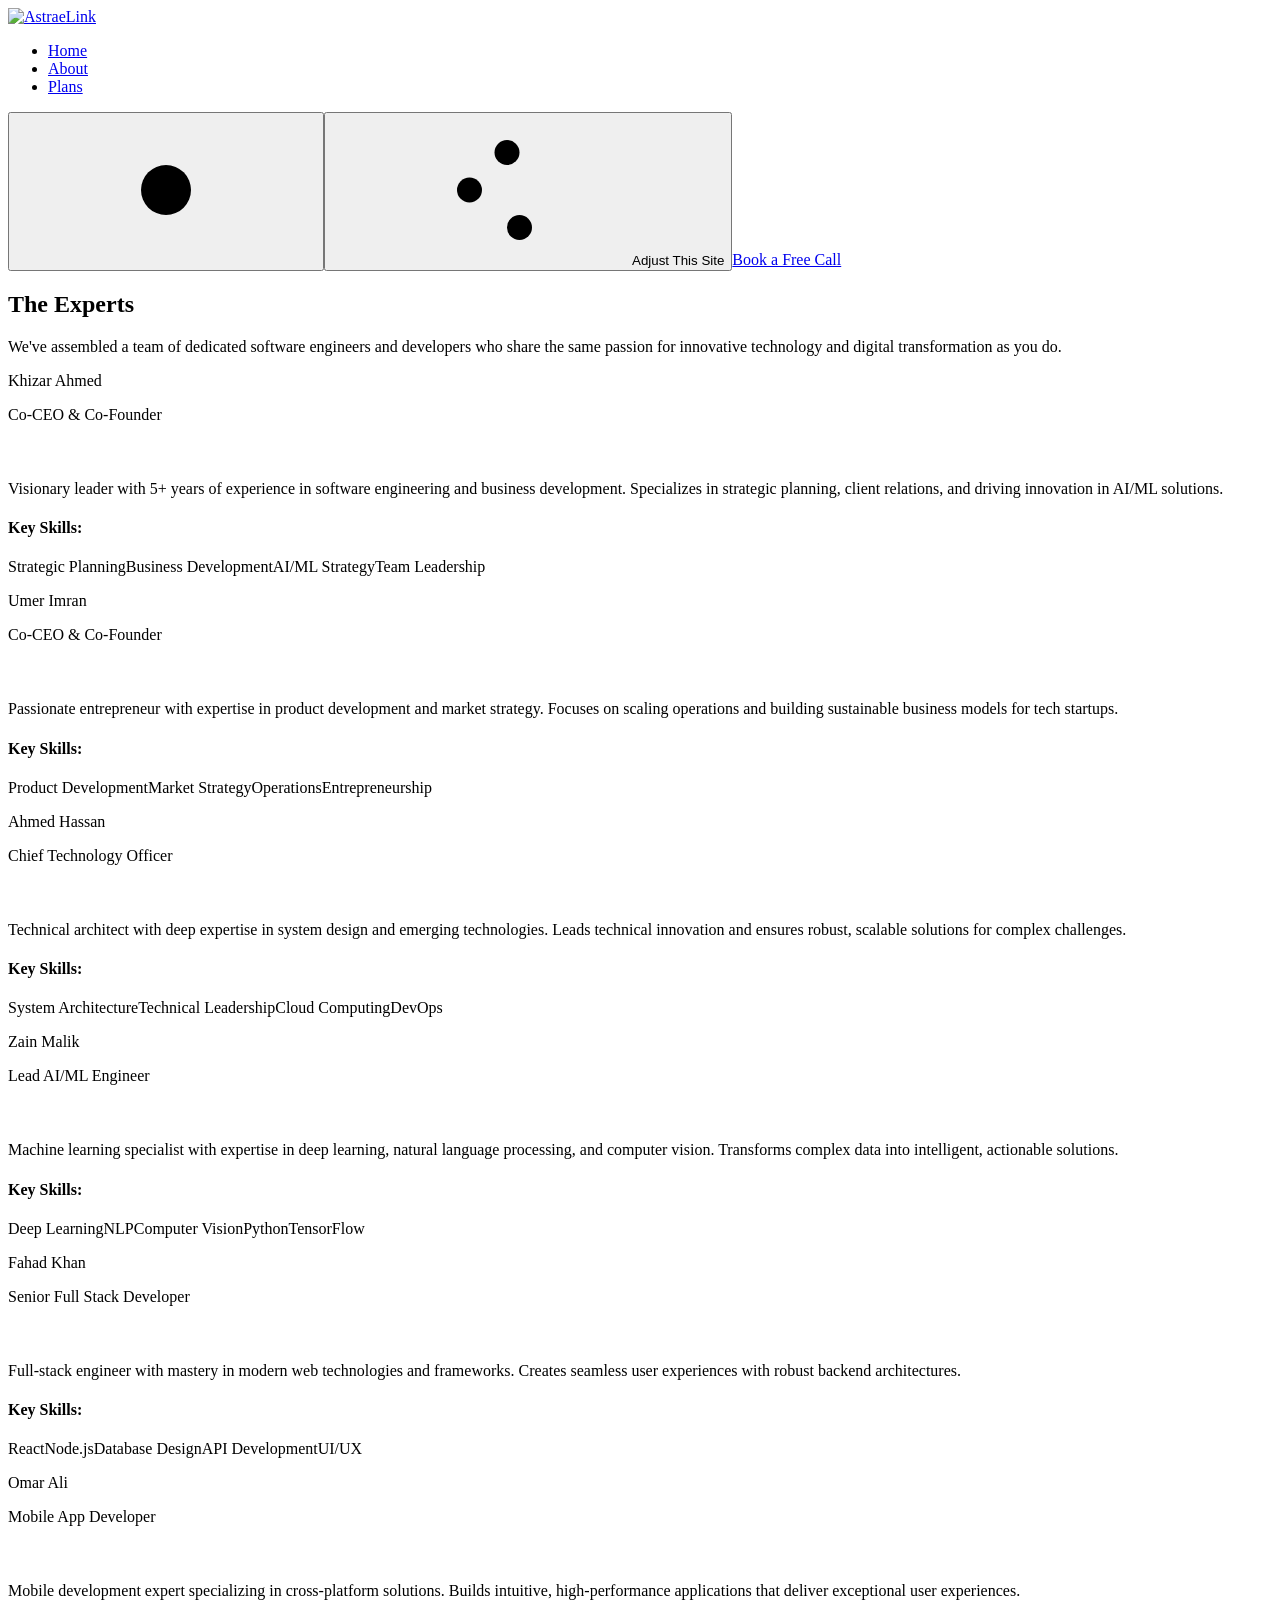
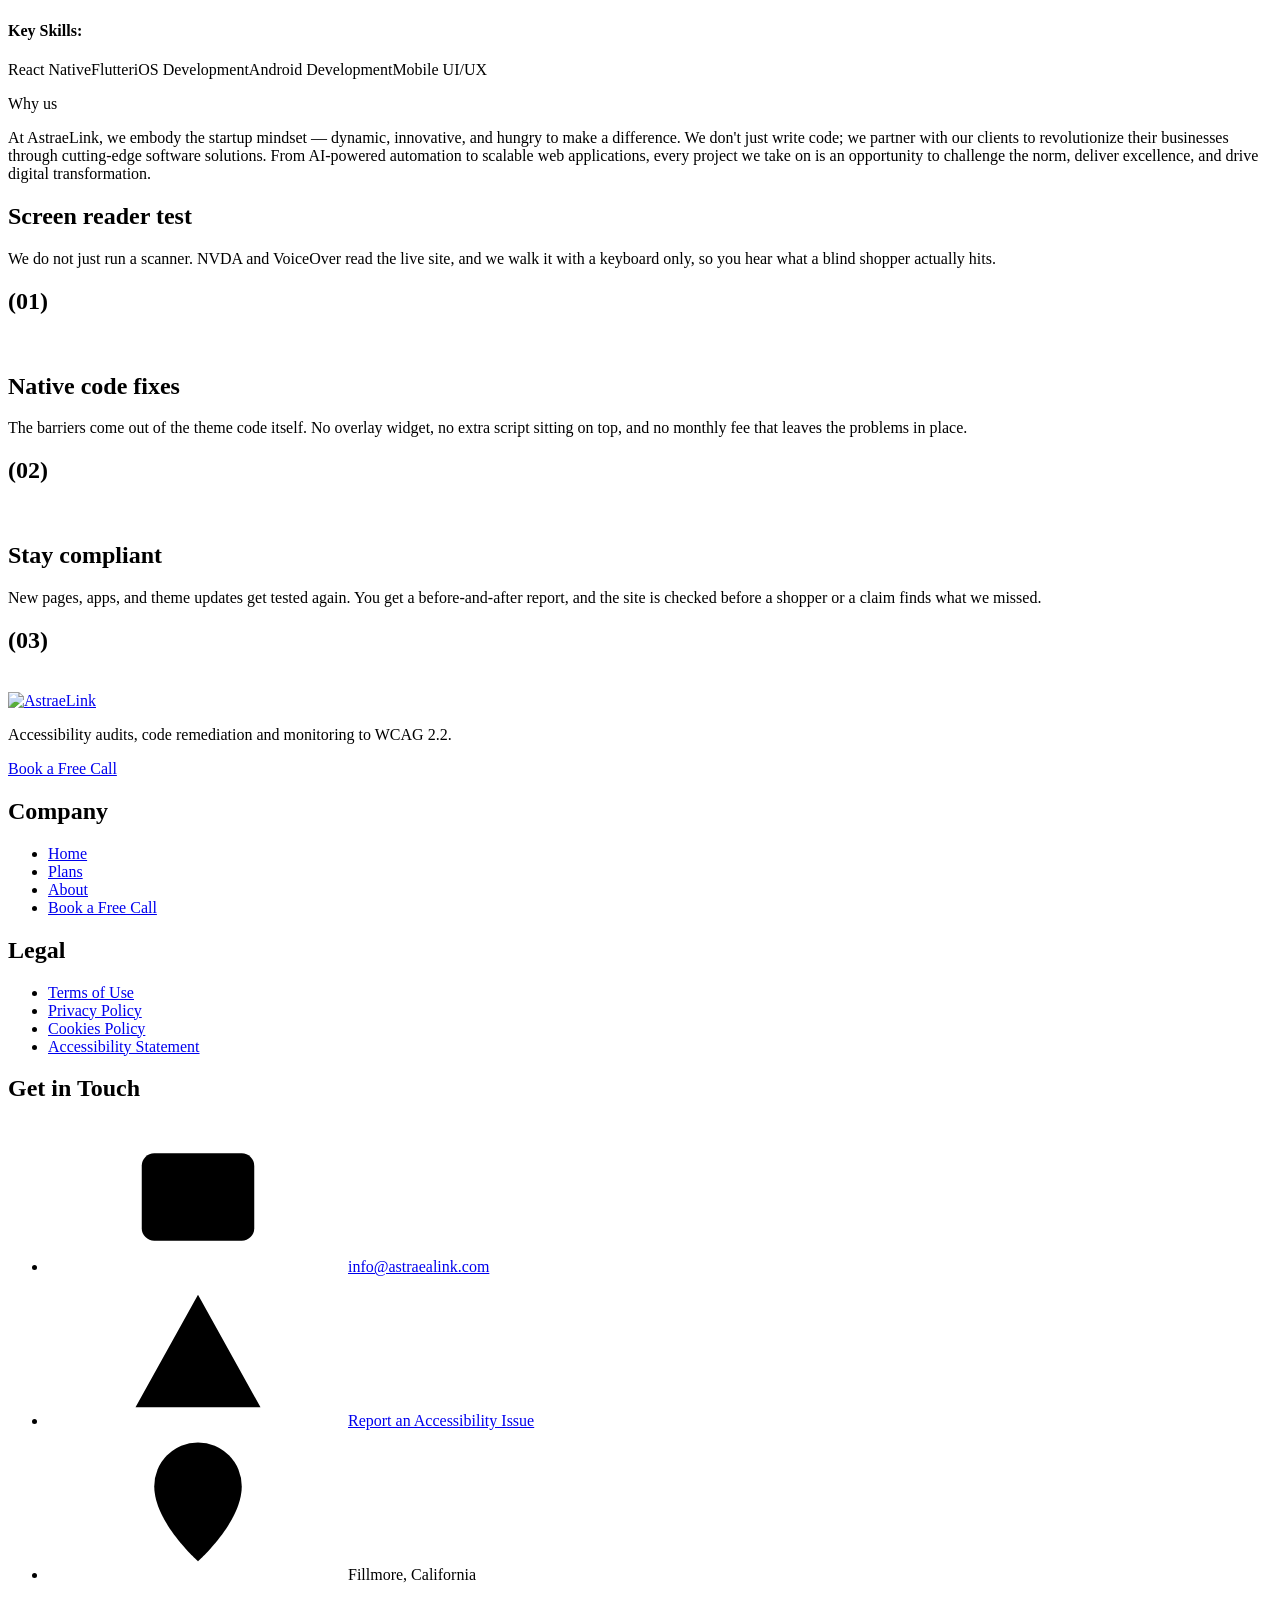
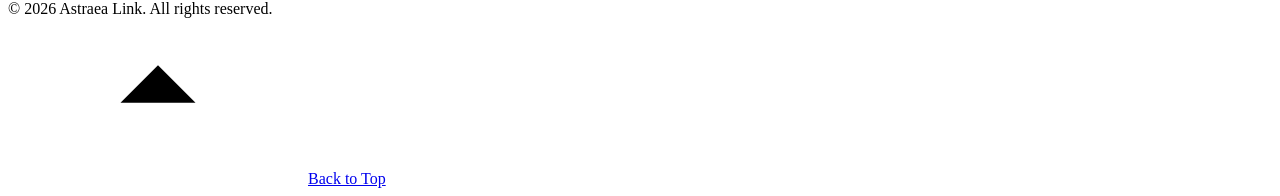
==== commit fa7f7073: "L mera ni deta" ====
--- a/site/about/index.html
+++ b/site/about/index.html
@@ -1 +1 @@
-<!DOCTYPE html><html lang="en"><head><link rel="icon" href="/favicon.ico" sizes="48x48"/><link rel="icon" type="image/png" sizes="48x48" href="/favicon-48x48.png"/><link rel="icon" type="image/png" sizes="32x32" href="/favicon-32x32.png"/><link rel="icon" type="image/png" sizes="16x16" href="/favicon-16x16.png"/><link rel="icon" href="/favicon.svg" type="image/svg+xml"/><link rel="apple-touch-icon" href="/apple-touch-icon.png"/><link rel="manifest" href="/site.webmanifest"/><meta name="theme-color" content="#0b0b0f"/><meta charSet="utf-8"/><meta name="viewport" content="width=device-width, initial-scale=1"/><link rel="preload" as="image" href="/logos/astraea-logo-on-dark.png"/><link rel="preload" as="image" href="/images/mockup4.webp"/><link rel="preload" as="image" href="/images/mockup12.webp"/><link rel="preload" as="image" href="/images/mockup7.webp"/><link rel="preload" as="image" href="/images/mockup11.webp"/><link rel="preload" as="image" href="/logos/astraea-logo-on-dark.png"/><link rel="stylesheet" href="/_next/static/css/c3f8eed6a959fb5a.css" data-precedence="next"/><link rel="stylesheet" href="/_next/static/css/329143c93988409b.css" data-precedence="next"/><link rel="stylesheet" href="/_next/static/css/a7771ab8b0fe79c8.css" data-precedence="next"/><link rel="preload" as="script" fetchPriority="low" href="/_next/static/chunks/webpack-b26007bcd01f24b6.js"/><script src="/_next/static/chunks/fd9d1056-18ec0eb81fc64c67.js" async=""></script><script src="/_next/static/chunks/117-3e7f4127e0258d8e.js" async=""></script><script src="/_next/static/chunks/main-app-7231cfd4875c49b2.js" async=""></script><script src="/_next/static/chunks/c15bf2b0-19ff368ffb2158b2.js" async=""></script><script src="/_next/static/chunks/337-52e728fc28a62599.js" async=""></script><script src="/_next/static/chunks/607-7d32689cb1171cb9.js" async=""></script><script src="/_next/static/chunks/622-8c4f8233b3d91a51.js" async=""></script><script src="/_next/static/chunks/app/about/page-66e9e19f431e5e7e.js" async=""></script><script src="/_next/static/chunks/588-66966717b19833d9.js" async=""></script><script src="/_next/static/chunks/app/layout-sharednav.js?v=7" async=""></script><script src="/_next/static/chunks/app/loading-16ff783f235f373d.js" async=""></script><title>AstraeLink | About Us</title><meta name="description" content="Harnessing Cutting-Edge Visualization Technology to Transform Vision into Tailored Digital Reality."/><meta name="keywords" content="software development,AI/ML development,chatbot development,web development,plugin development,app development,mobile app development,custom software solutions,artificial intelligence,machine learning,business automation,digital transformation,software engineering,full-stack development,API development,database design,cloud solutions,software consulting,tech solutions,innovative software"/><meta property="og:title" content="About Us"/><meta property="og:description" content="Harnessing Cutting-Edge Visualization Technology to Transform Vision into Tailored Digital Reality."/><meta name="twitter:card" content="summary"/><meta name="twitter:title" content="About Us"/><meta name="twitter:description" content="Harnessing Cutting-Edge Visualization Technology to Transform Vision into Tailored Digital Reality."/><script src="/_next/static/chunks/polyfills-42372ed130431b0a.js" noModule=""></script><script>(function(){var s=localStorage.getItem("astra-theme");var h=new Date().getHours();var day=h>=7&&h<19;var mode=s==="light"||s==="dark"?s:(day?"light":"dark");document.documentElement.setAttribute("data-theme",mode);document.documentElement.classList.toggle("light",mode==="light");document.documentElement.setAttribute("data-theme-source",s||"auto");var fix=function(img){var cur=img.getAttribute("src")||"";if(cur.indexOf("infinitivee")===-1&&cur.indexOf("astraea-logo")===-1)return;var logo=document.documentElement.getAttribute("data-theme")==="light"?"/logos/astraea-logo.png":"/logos/astraea-logo-on-dark.png";if(cur!==logo)img.setAttribute("src",logo);if(img.alt!=="AstraeLink")img.alt="AstraeLink";};new MutationObserver(function(){document.querySelectorAll("img").forEach(fix);}).observe(document.documentElement,{childList:true,subtree:true,attributes:true,attributeFilter:["src"]});})();</script><link rel="stylesheet" href="/astra.css?v=8"/><link rel="stylesheet" href="/css/adjust.css?v=3"/></head><body id="top" tabindex="-1"><svg width="0" height="0" style="position:absolute" aria-hidden="true" focusable="false"><defs><symbol id="i-sun" viewBox="0 0 24 24"><circle cx="12" cy="12" r="4"/><path d="M12 2v2M12 20v2M2 12h2M20 12h2M4.9 4.9l1.4 1.4M17.7 17.7l1.4 1.4M4.9 19.1l1.4-1.4M17.7 6.3l1.4-1.4"/></symbol><symbol id="i-moon" viewBox="0 0 24 24"><path d="M21 12.8A9 9 0 1 1 11.2 3a7 7 0 0 0 9.8 9.8z"/></symbol><symbol id="i-adjust" viewBox="0 0 24 24"><path d="M4 6h10M18 6h2M4 12h4M12 12h8M4 18h12M20 18h0"/><circle cx="16" cy="6" r="2"/><circle cx="10" cy="12" r="2"/><circle cx="18" cy="18" r="2"/></symbol></defs></svg><header class="hdr"><div class="wrap"><a class="brand" href="/" aria-label="Astraea Link home"><img class="brand-logo" src="/logos/astraea-logo-on-dark.png" alt="AstraeLink"></a><nav class="navw" aria-label="Main"><ul class="nav"><li><a href="/">Home</a></li><li><a href="/about/" aria-current="page">About</a></li><li><a href="/plans/">Plans</a></li></ul></nav><div class="hb"><button class="ib" type="button" id="tt" aria-label="Switch to light theme" title="Switch to light theme"><svg class="i" aria-hidden="true"><use href="#i-sun"/></svg></button><button class="ib" type="button" id="adjust-site" aria-expanded="false" aria-controls="astra-panel"><svg class="i" aria-hidden="true"><use href="#i-adjust"/></svg><span class="lbtxt">Adjust This Site</span></button><a class="cta" href="/contact/">Book a Free Call</a></div></div></header><!--$--><section class="about"><div class="about-content"><div class="about-content-top"><div class="about-content-textbox"><div class="titlebox"><div class="titlebox-gradient"></div><h1 class="headline white">The Experts</h1></div><p class="description grey opacity-blur">We&#x27;ve assembled a team of dedicated software engineers and developers who share the same passion for innovative technology and digital transformation as you do.</p></div><div class="about-divider"></div></div><div class="about-team"><div class="about-team-container"><div class="about-team-item"><div class="about-team-item-header"><div class="about-team-item-info"><p class="description white team-member-name">Khizar Ahmed</p><p class="description white team-member-title">Co-CEO &amp; Co-Founder</p></div><div class="dropdown-arrow "><svg width="20" height="20" viewBox="0 0 20 20" fill="none" xmlns="http://www.w3.org/2000/svg"><path d="M5 7.5L10 12.5L15 7.5" stroke="white" stroke-width="2" stroke-linecap="round" stroke-linejoin="round"></path></svg></div></div><div class="about-team-item-details "><div class="team-member-bio"><p class="description grey">Visionary leader with 5+ years of experience in software engineering and business development. Specializes in strategic planning, client relations, and driving innovation in AI/ML solutions.</p></div><div class="team-member-skills"><h4 class="skills-title">Key Skills:</h4><div class="skills-tags"><span class="skill-tag">Strategic Planning</span><span class="skill-tag">Business Development</span><span class="skill-tag">AI/ML Strategy</span><span class="skill-tag">Team Leadership</span></div></div></div></div><div class="about-team-item"><div class="about-team-item-header"><div class="about-team-item-info"><p class="description white team-member-name">Umer Imran</p><p class="description white team-member-title">Co-CEO &amp; Co-Founder</p></div><div class="dropdown-arrow "><svg width="20" height="20" viewBox="0 0 20 20" fill="none" xmlns="http://www.w3.org/2000/svg"><path d="M5 7.5L10 12.5L15 7.5" stroke="white" stroke-width="2" stroke-linecap="round" stroke-linejoin="round"></path></svg></div></div><div class="about-team-item-details "><div class="team-member-bio"><p class="description grey">Passionate entrepreneur with expertise in product development and market strategy. Focuses on scaling operations and building sustainable business models for tech startups.</p></div><div class="team-member-skills"><h4 class="skills-title">Key Skills:</h4><div class="skills-tags"><span class="skill-tag">Product Development</span><span class="skill-tag">Market Strategy</span><span class="skill-tag">Operations</span><span class="skill-tag">Entrepreneurship</span></div></div></div></div><div class="about-team-item"><div class="about-team-item-header"><div class="about-team-item-info"><p class="description white team-member-name">Ahmed Hassan</p><p class="description white team-member-title">Chief Technology Officer</p></div><div class="dropdown-arrow "><svg width="20" height="20" viewBox="0 0 20 20" fill="none" xmlns="http://www.w3.org/2000/svg"><path d="M5 7.5L10 12.5L15 7.5" stroke="white" stroke-width="2" stroke-linecap="round" stroke-linejoin="round"></path></svg></div></div><div class="about-team-item-details "><div class="team-member-bio"><p class="description grey">Technical architect with deep expertise in system design and emerging technologies. Leads technical innovation and ensures robust, scalable solutions for complex challenges.</p></div><div class="team-member-skills"><h4 class="skills-title">Key Skills:</h4><div class="skills-tags"><span class="skill-tag">System Architecture</span><span class="skill-tag">Technical Leadership</span><span class="skill-tag">Cloud Computing</span><span class="skill-tag">DevOps</span></div></div></div></div><div class="about-team-item"><div class="about-team-item-header"><div class="about-team-item-info"><p class="description white team-member-name">Zain Malik</p><p class="description white team-member-title">Lead AI/ML Engineer</p></div><div class="dropdown-arrow "><svg width="20" height="20" viewBox="0 0 20 20" fill="none" xmlns="http://www.w3.org/2000/svg"><path d="M5 7.5L10 12.5L15 7.5" stroke="white" stroke-width="2" stroke-linecap="round" stroke-linejoin="round"></path></svg></div></div><div class="about-team-item-details "><div class="team-member-bio"><p class="description grey">Machine learning specialist with expertise in deep learning, natural language processing, and computer vision. Transforms complex data into intelligent, actionable solutions.</p></div><div class="team-member-skills"><h4 class="skills-title">Key Skills:</h4><div class="skills-tags"><span class="skill-tag">Deep Learning</span><span class="skill-tag">NLP</span><span class="skill-tag">Computer Vision</span><span class="skill-tag">Python</span><span class="skill-tag">TensorFlow</span></div></div></div></div><div class="about-team-item"><div class="about-team-item-header"><div class="about-team-item-info"><p class="description white team-member-name">Fahad Khan</p><p class="description white team-member-title">Senior Full Stack Developer</p></div><div class="dropdown-arrow "><svg width="20" height="20" viewBox="0 0 20 20" fill="none" xmlns="http://www.w3.org/2000/svg"><path d="M5 7.5L10 12.5L15 7.5" stroke="white" stroke-width="2" stroke-linecap="round" stroke-linejoin="round"></path></svg></div></div><div class="about-team-item-details "><div class="team-member-bio"><p class="description grey">Full-stack engineer with mastery in modern web technologies and frameworks. Creates seamless user experiences with robust backend architectures.</p></div><div class="team-member-skills"><h4 class="skills-title">Key Skills:</h4><div class="skills-tags"><span class="skill-tag">React</span><span class="skill-tag">Node.js</span><span class="skill-tag">Database Design</span><span class="skill-tag">API Development</span><span class="skill-tag">UI/UX</span></div></div></div></div><div class="about-team-item"><div class="about-team-item-header"><div class="about-team-item-info"><p class="description white team-member-name">Omar Ali</p><p class="description white team-member-title">Mobile App Developer</p></div><div class="dropdown-arrow "><svg width="20" height="20" viewBox="0 0 20 20" fill="none" xmlns="http://www.w3.org/2000/svg"><path d="M5 7.5L10 12.5L15 7.5" stroke="white" stroke-width="2" stroke-linecap="round" stroke-linejoin="round"></path></svg></div></div><div class="about-team-item-details "><div class="team-member-bio"><p class="description grey">Mobile development expert specializing in cross-platform solutions. Builds intuitive, high-performance applications that deliver exceptional user experiences.</p></div><div class="team-member-skills"><h4 class="skills-title">Key Skills:</h4><div class="skills-tags"><span class="skill-tag">React Native</span><span class="skill-tag">Flutter</span><span class="skill-tag">iOS Development</span><span class="skill-tag">Android Development</span><span class="skill-tag">Mobile UI/UX</span></div></div></div></div></div></div><div class="about-divider"></div><div class="about-whyus"><p class="description about-whyus-description grey">Why us</p><p class="subheadline about-whyus-subheadline white">At AstraeLink, we embody the startup mindset — dynamic, innovative, and hungry to make a difference. We don&#x27;t just write code; we partner with our clients to revolutionize their businesses through cutting-edge software solutions. From AI-powered automation to scalable web applications, every project we take on is an opportunity to challenge the norm, deliver excellence, and drive digital transformation.</p></div><div class="about-divider"></div><div class="about-sticky-container"><div class="about-sticky-item"><div class="about-sticky-item-left"><div class="about-sticky-item-left-textbox"><h1 class="headline white">Screen reader test</h1><p class="description about-sticky-item-left-textbox-description grey">We do not just run a scanner. NVDA and VoiceOver read the live site, and we walk it with a keyboard only, so you hear what a blind shopper actually hits.</p></div><h1 class="headline white">(01)</h1></div><div class="about-sticky-item-right"><div class="about-sticky-item-right-imagebox"><img src="/images/mockup4.webp" class="about-sticky-item-right-image" alt=""/></div></div></div><div class="about-sticky-item"><div class="about-sticky-item-left"><div class="about-sticky-item-left-textbox"><h1 class="headline white">Native code fixes</h1><p class="description about-sticky-item-left-textbox-description grey">The barriers come out of the theme code itself. No overlay widget, no extra script sitting on top, and no monthly fee that leaves the problems in place.</p></div><h1 class="headline white">(02)</h1></div><div class="about-sticky-item-right"><div class="about-sticky-item-right-imagebox"><img src="/images/mockup12.webp" class="about-sticky-item-right-image" alt=""/></div></div></div><div class="about-sticky-item"><div class="about-sticky-item-left"><div class="about-sticky-item-left-textbox"><h1 class="headline white">Stay compliant</h1><p class="description about-sticky-item-left-textbox-description grey">New pages, apps, and theme updates get tested again. You get a before-and-after report, and the site is checked before a shopper or a claim finds what we missed.</p></div><h1 class="headline white">(03)</h1></div><div class="about-sticky-item-right"><div class="about-sticky-item-right-imagebox"><img src="/images/mockup7.webp" class="about-sticky-item-right-image" alt=""/></div></div></div></div></div></section><footer class="sf"><svg width="0" height="0" style="position:absolute" aria-hidden="true" focusable="false"><defs><symbol id="i-mail" viewBox="0 0 24 24"><rect x="3" y="5" width="18" height="14" rx="2"/><path d="M3 7l9 6 9-6"/></symbol><symbol id="i-alert" viewBox="0 0 24 24"><path d="M12 3L2 21h20zM12 10v4M12 17h.01"/></symbol><symbol id="i-pin" viewBox="0 0 24 24"><path d="M12 21s-7-6.2-7-12a7 7 0 0 1 14 0c0 5.8-7 12-7 12z"/><circle cx="12" cy="9" r="2.5"/></symbol><symbol id="i-up" viewBox="0 0 24 24"><path d="M12 19V5M6 11l6-6 6 6"/></symbol></defs></svg><div class="wrap sf-grid"><div class="sf-brand"><a class="brand" href="/" aria-label="Astraea Link home"><img class="brand-logo" src="/logos/astraea-logo-on-dark.png" alt="AstraeLink"></a><p class="sf-tag">Accessibility audits, code remediation and monitoring to WCAG 2.2.</p><a class="cta" href="/contact/">Book a Free Call</a></div><nav aria-labelledby="ft-co"><h2 class="sf-h" id="ft-co">Company</h2><ul class="sf-list"><li><a href="/terms/">Terms of Use</a></li><li><a href="/privacy/">Privacy Policy</a></li><li><a href="/cookies/">Cookies Policy</a></li></ul></nav><div><h2 class="sf-h" id="ft-touch">Get in Touch</h2><ul class="sf-list" aria-labelledby="ft-touch"><li><a href="mailto:info@astraealink.com"><svg class="i" aria-hidden="true"><use href="#i-mail"/></svg>info@astraealink.com</a></li><li><a href="mailto:info@astraealink.com?subject=Accessibility%20issue%20on%20astraealink.com"><svg class="i" aria-hidden="true"><use href="#i-alert"/></svg>Report an Accessibility Issue</a></li><li class="sf-loc"><svg class="i" aria-hidden="true"><use href="#i-pin"/></svg>Fillmore, California</li></ul></div></div><div class="wrap sf-bot"><p>&copy; 2026 Astraea Link. All rights reserved.</p><a href="#top"><svg class="i" aria-hidden="true"><use href="#i-up"/></svg>Back to Top</a></div></footer><!--/$--><script src="/_next/static/chunks/webpack-b26007bcd01f24b6.js" async=""></script><script>(self.__next_f=self.__next_f||[]).push([0]);self.__next_f.push([2,null])</script><script>self.__next_f.push([1,"1:HL[\"/_next/static/css/c3f8eed6a959fb5a.css\",\"style\"]\n2:HL[\"/_next/static/css/329143c93988409b.css\",\"style\"]\n"])</script><script>self.__next_f.push([1,"3:I[2846,[],\"\"]\n5:I[5323,[\"922\",\"static/chunks/c15bf2b0-19ff368ffb2158b2.js\",\"337\",\"static/chunks/337-52e728fc28a62599.js\",\"607\",\"static/chunks/607-7d32689cb1171cb9.js\",\"622\",\"static/chunks/622-8c4f8233b3d91a51.js\",\"301\",\"static/chunks/app/about/page-66e9e19f431e5e7e.js\"],\"AboutPageSection\"]\n6:I[4707,[],\"\"]\n7:I[6423,[],\"\"]\n9:I[6903,[\"922\",\"static/chunks/c15bf2b0-19ff368ffb2158b2.js\",\"337\",\"static/chunks/337-52e728fc28a62599.js\",\"588\",\"static/chunks/588-66966717b19833d9.js\",\"185\",\"static/chunks/app/layout-sharednav.js\"],\"Navigation\"]\na:I[8148,[\"555\",\"static/chunks/app/loading-16ff783f235f373d.js\"],\"default\"]\nc:I[1060,[],\"\"]\n8:Tad5,"])</script><script>self.__next_f.push([1,"M20.047 153.665v-1.9h3.888v-4.093h-3.888v-1.9h10.231v1.9h-4.59v4.093h4.59v1.9zM29.898 142.236c-.331.565-.784.997-1.359 1.294s-1.222.446-1.944.446c-.721 0-1.369-.149-1.943-.446a3.316 3.316 0 0 1-1.36-1.294c-.331-.564-.497-1.232-.497-2.002s.166-1.438.497-2.002a3.316 3.316 0 0 1 1.36-1.294c.574-.297 1.223-.445 1.943-.445.723 0 1.369.148 1.944.445a3.307 3.307 0 0 1 1.359 1.294c.331.564.497 1.232.497 2.002s-.166 1.438-.497 2.002m-1.703-3.347c-.435-.33-.967-.496-1.601-.496-.633 0-1.166.166-1.601.496-.433.332-.649.78-.649 1.346 0 .564.217 1.013.649 1.345.435.331.968.497 1.601.497.634 0 1.166-.166 1.601-.497.435-.332.649-.78.649-1.345.001-.566-.214-1.014-.649-1.346M22.911 134.852v-1.813h1.186a3.335 3.335 0 0 1-.951-1.009 2.423 2.423 0 0 1-.352-1.271c0-.682.19-1.229.57-1.645.381-.413.932-.621 1.652-.621h5.262v1.812h-4.721c-.419 0-.727.096-.921.285-.195.19-.292.447-.292.769 0 .302.115.58.35.833.234.254.577.458 1.03.613.454.156.993.234 1.616.234h2.938v1.813h-7.367zM29.898 125.136a3.314 3.314 0 0 1-1.359 1.294c-.575.297-1.222.445-1.944.445-.721 0-1.369-.148-1.943-.445a3.322 3.322 0 0 1-1.36-1.294c-.331-.565-.497-1.232-.497-2.002 0-.771.166-1.438.497-2.003a3.313 3.313 0 0 1 1.36-1.293c.574-.297 1.223-.446 1.943-.446.723 0 1.369.149 1.944.446s1.028.728 1.359 1.293.497 1.232.497 2.003c.001.769-.166 1.436-.497 2.002m-1.703-3.347c-.435-.331-.967-.497-1.601-.497-.633 0-1.166.166-1.601.497-.433.331-.649.778-.649 1.345 0 .564.217 1.013.649 1.344.435.332.968.498 1.601.498.634 0 1.166-.166 1.601-.498.435-.331.649-.779.649-1.344.001-.567-.214-1.014-.649-1.345M22.911 117.75v-1.812h1.199c-.419-.265-.742-.586-.972-.966s-.345-.784-.345-1.213c0-.272.05-.569.146-.892l1.682.336a1.429 1.429 0 0 0-.205.76c0 .576.261 1.048.783 1.418.521.37 1.342.557 2.461.557h2.617v1.812h-7.366zM29.812 111.252c-.391.511-.857.851-1.403 1.016l-.776-1.446c.381-.138.68-.329.893-.577.215-.249.321-.544.321-.885a1.2 1.2 0 0 0-.168-.658c-.112-.175-.294-.263-.548-.263-.225 0-.406.105-.548.313-.142.21-.291.534-.446.973-.019.068-.058.17-.117.307-.224.565-.506 1.004-.848 1.315-.34.313-.779.467-1.314.467-.381 0-.727-.102-1.039-.306a2.185 2.185 0 0 1-.744-.84 2.554 2.554 0 0 1-.279-1.207c0-.497.105-.949.314-1.359.211-.408.506-.725.886-.949l.993 1.082c-.43.292-.644.686-.644 1.184a.84.84 0 0 0 .154.504.471.471 0 0 0 .401.212c.176 0 .338-.103.49-.307.15-.205.334-.604.547-1.199.205-.564.474-1.001.805-1.308.332-.308.756-.46 1.271-.46.721 0 1.299.229 1.732.687s.65 1.057.65 1.797c.001.759-.194 1.396-.583 1.907M35.481 17.006l-4.782 14.969h-3.266l-2.584-9.682-2.584 9.682h-3.268l-4.782-14.969h3.713l2.673 10.276 2.525-10.276h3.445l2.524 10.276 2.674-10.276zM37.978 27.163c1.426 0 2.496 1.068 2.496 2.495 0 1.425-1.07 2.495-2.496 2.495-1.425 0-2.494-1.07-2.494-2.495-.001-1.427 1.069-2.495 2.494-2.495"])</script><script>self.__next_f.push([1,"d:[]\n"])</script><script>self.__next_f.push([1,"0:[\"$\",\"$L3\",null,{\"buildId\":\"wk-YLggpAPj2qH-75F2Sv\",\"assetPrefix\":\"\",\"urlParts\":[\"\",\"about\",\"\"],\"initialTree\":[\"\",{\"children\":[\"about\",{\"children\":[\"__PAGE__\",{}]}]},\"$undefined\",\"$undefined\",true],\"initialSeedData\":[\"\",{\"children\":[\"about\",{\"children\":[\"__PAGE__\",{},[[\"$L4\",[\"$\",\"$L5\",null,{}],[[\"$\",\"link\",\"0\",{\"rel\":\"stylesheet\",\"href\":\"/_next/static/css/329143c93988409b.css\",\"precedence\":\"next\",\"crossOrigin\":\"$undefined\"}]]],null],null]},[null,[\"$\",\"$L6\",null,{\"parallelRouterKey\":\"children\",\"segmentPath\":[\"children\",\"about\",\"children\"],\"error\":\"$undefined\",\"errorStyles\":\"$undefined\",\"errorScripts\":\"$undefined\",\"template\":[\"$\",\"$L7\",null,{}],\"templateStyles\":\"$undefined\",\"templateScripts\":\"$undefined\",\"notFound\":\"$undefined\",\"notFoundStyles\":\"$undefined\"}]],null]},[[[[\"$\",\"link\",\"0\",{\"rel\":\"stylesheet\",\"href\":\"/_next/static/css/c3f8eed6a959fb5a.css\",\"precedence\":\"next\",\"crossOrigin\":\"$undefined\"}]],[\"$\",\"html\",null,{\"lang\":\"en\",\"children\":[\"$\",\"body\",null,{\"children\":[[\"$\",\"$L9\",null,{}],[\"$\",\"$L6\",null,{\"parallelRouterKey\":\"children\",\"segmentPath\":[\"children\"],\"error\":\"$undefined\",\"errorStyles\":\"$undefined\",\"errorScripts\":\"$undefined\",\"template\":[\"$\",\"$L7\",null,{}],\"templateStyles\":\"$undefined\",\"templateScripts\":\"$undefined\",\"notFound\":[[\"$\",\"title\",null,{\"children\":\"404: This page could not be found.\"}],[\"$\",\"div\",null,{\"style\":{\"fontFamily\":\"system-ui,\\\"Segoe UI\\\",Roboto,Helvetica,Arial,sans-serif,\\\"Apple Color Emoji\\\",\\\"Segoe UI Emoji\\\"\",\"height\":\"100vh\",\"textAlign\":\"center\",\"display\":\"flex\",\"flexDirection\":\"column\",\"alignItems\":\"center\",\"justifyContent\":\"center\"},\"children\":[\"$\",\"div\",null,{\"children\":[[\"$\",\"style\",null,{\"dangerouslySetInnerHTML\":{\"__html\":\"body{color:#000;background:#fff;margin:0}.next-error-h1{border-right:1px solid rgba(0,0,0,.3)}@media (prefers-color-scheme:dark){body{color:#fff;background:#000}.next-error-h1{border-right:1px solid rgba(255,255,255,.3)}}\"}}],[\"$\",\"h1\",null,{\"className\":\"next-error-h1\",\"style\":{\"display\":\"inline-block\",\"margin\":\"0 20px 0 0\",\"padding\":\"0 23px 0 0\",\"fontSize\":24,\"fontWeight\":500,\"verticalAlign\":\"top\",\"lineHeight\":\"49px\"},\"children\":\"404\"}],[\"$\",\"div\",null,{\"style\":{\"display\":\"inline-block\"},\"children\":[\"$\",\"h2\",null,{\"style\":{\"fontSize\":14,\"fontWeight\":400,\"lineHeight\":\"49px\",\"margin\":0},\"children\":\"This page could not be found.\"}]}]]}]}]],\"notFoundStyles\":[]}]]}]}]],null],[[\"$\",\"div\",null,{\"className\":\"loading-screen\",\"children\":[\"$\",\"div\",null,{\"className\":\"loading-image-box\",\"children\":[\"$\",\"$La\",null,{}]}]}],[[\"$\",\"link\",\"0\",{\"rel\":\"stylesheet\",\"href\":\"/_next/static/css/a7771ab8b0fe79c8.css\",\"precedence\":\"next\",\"crossOrigin\":\"$undefined\"}]],[]]],\"couldBeIntercepted\":false,\"initialHead\":[null,\"$Lb\"],\"globalErrorComponent\":\"$c\",\"missingSlots\":\"$Wd\"}]\n"])</script><script>self.__next_f.push([1,"b:[[\"$\",\"meta\",\"0\",{\"name\":\"viewport\",\"content\":\"width=device-width, initial-scale=1\"}],[\"$\",\"meta\",\"1\",{\"charSet\":\"utf-8\"}],[\"$\",\"title\",\"2\",{\"children\":\"AstraeLink | About Us\"}],[\"$\",\"meta\",\"3\",{\"name\":\"description\",\"content\":\"Harnessing Cutting-Edge Visualization Technology to Transform Vision into Tailored Digital Reality.\"}],[\"$\",\"meta\",\"4\",{\"name\":\"keywords\",\"content\":\"software development,AI/ML development,chatbot development,web development,plugin development,app development,mobile app development,custom software solutions,artificial intelligence,machine learning,business automation,digital transformation,software engineering,full-stack development,API development,database design,cloud solutions,software consulting,tech solutions,innovative software\"}],[\"$\",\"meta\",\"5\",{\"property\":\"og:title\",\"content\":\"About Us\"}],[\"$\",\"meta\",\"6\",{\"property\":\"og:description\",\"content\":\"Harnessing Cutting-Edge Visualization Technology to Transform Vision into Tailored Digital Reality.\"}],[\"$\",\"meta\",\"7\",{\"name\":\"twitter:card\",\"content\":\"summary\"}],[\"$\",\"meta\",\"8\",{\"name\":\"twitter:title\",\"content\":\"About Us\"}],[\"$\",\"meta\",\"9\",{\"name\":\"twitter:description\",\"content\":\"Harnessing Cutting-Edge Visualization Technology to Transform Vision into Tailored Digital Reality.\"}],[\"$\",\"link\",\"10\",{\"rel\":\"icon\",\"href\":\"/favicon.ico\",\"type\":\"image/x-icon\",\"sizes\":\"32x32\"}],[\"$\",\"link\",\"11\",{\"rel\":\"icon\",\"href\":\"/favicon.svg\"}],[\"$\",\"link\",\"12\",{\"rel\":\"apple-touch-icon\",\"href\":\"/favicon.svg\"}]]\n4:null\n"])</script><script src="/astra.js?v=7"></script></body></html>+<!DOCTYPE html><html lang="en"><head><link rel="icon" href="/favicon.ico" sizes="48x48"/><link rel="icon" type="image/png" sizes="48x48" href="/favicon-48x48.png"/><link rel="icon" type="image/png" sizes="32x32" href="/favicon-32x32.png"/><link rel="icon" type="image/png" sizes="16x16" href="/favicon-16x16.png"/><link rel="icon" href="/favicon.svg" type="image/svg+xml"/><link rel="apple-touch-icon" href="/apple-touch-icon.png"/><link rel="manifest" href="/site.webmanifest"/><meta name="theme-color" content="#0b0b0f"/><meta charSet="utf-8"/><meta name="viewport" content="width=device-width, initial-scale=1"/><link rel="preload" as="image" href="/logos/astraea-logo-on-dark.png"/><link rel="preload" as="image" href="/images/mockup4.webp"/><link rel="preload" as="image" href="/images/mockup12.webp"/><link rel="preload" as="image" href="/images/mockup7.webp"/><link rel="preload" as="image" href="/images/mockup11.webp"/><link rel="preload" as="image" href="/logos/astraea-logo-on-dark.png"/><link rel="stylesheet" href="/_next/static/css/c3f8eed6a959fb5a.css" data-precedence="next"/><link rel="stylesheet" href="/_next/static/css/329143c93988409b.css" data-precedence="next"/><link rel="stylesheet" href="/_next/static/css/a7771ab8b0fe79c8.css" data-precedence="next"/><link rel="preload" as="script" fetchPriority="low" href="/_next/static/chunks/webpack-b26007bcd01f24b6.js"/><script src="/_next/static/chunks/fd9d1056-18ec0eb81fc64c67.js" async=""></script><script src="/_next/static/chunks/117-3e7f4127e0258d8e.js" async=""></script><script src="/_next/static/chunks/main-app-7231cfd4875c49b2.js" async=""></script><script src="/_next/static/chunks/c15bf2b0-19ff368ffb2158b2.js" async=""></script><script src="/_next/static/chunks/337-52e728fc28a62599.js" async=""></script><script src="/_next/static/chunks/607-7d32689cb1171cb9.js" async=""></script><script src="/_next/static/chunks/622-8c4f8233b3d91a51.js" async=""></script><script src="/_next/static/chunks/app/about/page-66e9e19f431e5e7e.js" async=""></script><script src="/_next/static/chunks/588-66966717b19833d9.js" async=""></script><script src="/_next/static/chunks/app/layout-sharednav.js?v=7" async=""></script><script src="/_next/static/chunks/app/loading-16ff783f235f373d.js" async=""></script><title>AstraeLink | About Us</title><meta name="description" content="Harnessing Cutting-Edge Visualization Technology to Transform Vision into Tailored Digital Reality."/><meta name="keywords" content="software development,AI/ML development,chatbot development,web development,plugin development,app development,mobile app development,custom software solutions,artificial intelligence,machine learning,business automation,digital transformation,software engineering,full-stack development,API development,database design,cloud solutions,software consulting,tech solutions,innovative software"/><meta property="og:title" content="About Us"/><meta property="og:description" content="Harnessing Cutting-Edge Visualization Technology to Transform Vision into Tailored Digital Reality."/><meta name="twitter:card" content="summary"/><meta name="twitter:title" content="About Us"/><meta name="twitter:description" content="Harnessing Cutting-Edge Visualization Technology to Transform Vision into Tailored Digital Reality."/><script src="/_next/static/chunks/polyfills-42372ed130431b0a.js" noModule=""></script><script>(function(){var s=localStorage.getItem("astra-theme");var h=new Date().getHours();var day=h>=7&&h<19;var mode=s==="light"||s==="dark"?s:(day?"light":"dark");document.documentElement.setAttribute("data-theme",mode);document.documentElement.classList.toggle("light",mode==="light");document.documentElement.setAttribute("data-theme-source",s||"auto");var fix=function(img){var cur=img.getAttribute("src")||"";if(cur.indexOf("infinitivee")===-1&&cur.indexOf("astraea-logo")===-1)return;var logo=document.documentElement.getAttribute("data-theme")==="light"?"/logos/astraea-logo.png":"/logos/astraea-logo-on-dark.png";if(cur!==logo)img.setAttribute("src",logo);if(img.alt!=="AstraeLink")img.alt="AstraeLink";};new MutationObserver(function(){document.querySelectorAll("img").forEach(fix);}).observe(document.documentElement,{childList:true,subtree:true,attributes:true,attributeFilter:["src"]});})();</script><link rel="stylesheet" href="/astra.css?v=8"/><link rel="stylesheet" href="/css/adjust.css?v=3"/></head><body id="top" tabindex="-1"><svg width="0" height="0" style="position:absolute" aria-hidden="true" focusable="false"><defs><symbol id="i-sun" viewBox="0 0 24 24"><circle cx="12" cy="12" r="4"/><path d="M12 2v2M12 20v2M2 12h2M20 12h2M4.9 4.9l1.4 1.4M17.7 17.7l1.4 1.4M4.9 19.1l1.4-1.4M17.7 6.3l1.4-1.4"/></symbol><symbol id="i-moon" viewBox="0 0 24 24"><path d="M21 12.8A9 9 0 1 1 11.2 3a7 7 0 0 0 9.8 9.8z"/></symbol><symbol id="i-adjust" viewBox="0 0 24 24"><path d="M4 6h10M18 6h2M4 12h4M12 12h8M4 18h12M20 18h0"/><circle cx="16" cy="6" r="2"/><circle cx="10" cy="12" r="2"/><circle cx="18" cy="18" r="2"/></symbol></defs></svg><header class="hdr"><div class="wrap"><a class="brand" href="/" aria-label="Astraea Link home"><img class="brand-logo" src="/logos/astraea-logo-on-dark.png" alt="AstraeLink"></a><nav class="navw" aria-label="Main"><ul class="nav"><li><a href="/">Home</a></li><li><a href="/about/" aria-current="page">About</a></li><li><a href="/plans/">Plans</a></li></ul></nav><div class="hb"><button class="ib" type="button" id="tt" aria-label="Switch to light theme" title="Switch to light theme"><svg class="i" aria-hidden="true"><use href="#i-sun"/></svg></button><button class="ib" type="button" id="adjust-site" aria-expanded="false" aria-controls="astra-panel"><svg class="i" aria-hidden="true"><use href="#i-adjust"/></svg><span class="lbtxt">Adjust This Site</span></button><a class="cta" href="/contact/">Book a Free Call</a></div></div></header><!--$--><section class="about"><div class="about-content"><div class="about-content-top"><div class="about-content-textbox"><div class="titlebox"><div class="titlebox-gradient"></div><h1 class="headline white">The Experts</h1></div><p class="description grey opacity-blur">We&#x27;ve assembled a team of dedicated software engineers and developers who share the same passion for innovative technology and digital transformation as you do.</p></div><div class="about-divider"></div></div><div class="about-team"><div class="about-team-container"><div class="about-team-item"><div class="about-team-item-header"><div class="about-team-item-info"><p class="description white team-member-name">Khizar Ahmed</p><p class="description white team-member-title">Co-CEO &amp; Co-Founder</p></div><div class="dropdown-arrow "><svg width="20" height="20" viewBox="0 0 20 20" fill="none" xmlns="http://www.w3.org/2000/svg"><path d="M5 7.5L10 12.5L15 7.5" stroke="white" stroke-width="2" stroke-linecap="round" stroke-linejoin="round"></path></svg></div></div><div class="about-team-item-details "><div class="team-member-bio"><p class="description grey">Visionary leader with 5+ years of experience in software engineering and business development. Specializes in strategic planning, client relations, and driving innovation in AI/ML solutions.</p></div><div class="team-member-skills"><h4 class="skills-title">Key Skills:</h4><div class="skills-tags"><span class="skill-tag">Strategic Planning</span><span class="skill-tag">Business Development</span><span class="skill-tag">AI/ML Strategy</span><span class="skill-tag">Team Leadership</span></div></div></div></div><div class="about-team-item"><div class="about-team-item-header"><div class="about-team-item-info"><p class="description white team-member-name">Umer Imran</p><p class="description white team-member-title">Co-CEO &amp; Co-Founder</p></div><div class="dropdown-arrow "><svg width="20" height="20" viewBox="0 0 20 20" fill="none" xmlns="http://www.w3.org/2000/svg"><path d="M5 7.5L10 12.5L15 7.5" stroke="white" stroke-width="2" stroke-linecap="round" stroke-linejoin="round"></path></svg></div></div><div class="about-team-item-details "><div class="team-member-bio"><p class="description grey">Passionate entrepreneur with expertise in product development and market strategy. Focuses on scaling operations and building sustainable business models for tech startups.</p></div><div class="team-member-skills"><h4 class="skills-title">Key Skills:</h4><div class="skills-tags"><span class="skill-tag">Product Development</span><span class="skill-tag">Market Strategy</span><span class="skill-tag">Operations</span><span class="skill-tag">Entrepreneurship</span></div></div></div></div><div class="about-team-item"><div class="about-team-item-header"><div class="about-team-item-info"><p class="description white team-member-name">Ahmed Hassan</p><p class="description white team-member-title">Chief Technology Officer</p></div><div class="dropdown-arrow "><svg width="20" height="20" viewBox="0 0 20 20" fill="none" xmlns="http://www.w3.org/2000/svg"><path d="M5 7.5L10 12.5L15 7.5" stroke="white" stroke-width="2" stroke-linecap="round" stroke-linejoin="round"></path></svg></div></div><div class="about-team-item-details "><div class="team-member-bio"><p class="description grey">Technical architect with deep expertise in system design and emerging technologies. Leads technical innovation and ensures robust, scalable solutions for complex challenges.</p></div><div class="team-member-skills"><h4 class="skills-title">Key Skills:</h4><div class="skills-tags"><span class="skill-tag">System Architecture</span><span class="skill-tag">Technical Leadership</span><span class="skill-tag">Cloud Computing</span><span class="skill-tag">DevOps</span></div></div></div></div><div class="about-team-item"><div class="about-team-item-header"><div class="about-team-item-info"><p class="description white team-member-name">Zain Malik</p><p class="description white team-member-title">Lead AI/ML Engineer</p></div><div class="dropdown-arrow "><svg width="20" height="20" viewBox="0 0 20 20" fill="none" xmlns="http://www.w3.org/2000/svg"><path d="M5 7.5L10 12.5L15 7.5" stroke="white" stroke-width="2" stroke-linecap="round" stroke-linejoin="round"></path></svg></div></div><div class="about-team-item-details "><div class="team-member-bio"><p class="description grey">Machine learning specialist with expertise in deep learning, natural language processing, and computer vision. Transforms complex data into intelligent, actionable solutions.</p></div><div class="team-member-skills"><h4 class="skills-title">Key Skills:</h4><div class="skills-tags"><span class="skill-tag">Deep Learning</span><span class="skill-tag">NLP</span><span class="skill-tag">Computer Vision</span><span class="skill-tag">Python</span><span class="skill-tag">TensorFlow</span></div></div></div></div><div class="about-team-item"><div class="about-team-item-header"><div class="about-team-item-info"><p class="description white team-member-name">Fahad Khan</p><p class="description white team-member-title">Senior Full Stack Developer</p></div><div class="dropdown-arrow "><svg width="20" height="20" viewBox="0 0 20 20" fill="none" xmlns="http://www.w3.org/2000/svg"><path d="M5 7.5L10 12.5L15 7.5" stroke="white" stroke-width="2" stroke-linecap="round" stroke-linejoin="round"></path></svg></div></div><div class="about-team-item-details "><div class="team-member-bio"><p class="description grey">Full-stack engineer with mastery in modern web technologies and frameworks. Creates seamless user experiences with robust backend architectures.</p></div><div class="team-member-skills"><h4 class="skills-title">Key Skills:</h4><div class="skills-tags"><span class="skill-tag">React</span><span class="skill-tag">Node.js</span><span class="skill-tag">Database Design</span><span class="skill-tag">API Development</span><span class="skill-tag">UI/UX</span></div></div></div></div><div class="about-team-item"><div class="about-team-item-header"><div class="about-team-item-info"><p class="description white team-member-name">Omar Ali</p><p class="description white team-member-title">Mobile App Developer</p></div><div class="dropdown-arrow "><svg width="20" height="20" viewBox="0 0 20 20" fill="none" xmlns="http://www.w3.org/2000/svg"><path d="M5 7.5L10 12.5L15 7.5" stroke="white" stroke-width="2" stroke-linecap="round" stroke-linejoin="round"></path></svg></div></div><div class="about-team-item-details "><div class="team-member-bio"><p class="description grey">Mobile development expert specializing in cross-platform solutions. Builds intuitive, high-performance applications that deliver exceptional user experiences.</p></div><div class="team-member-skills"><h4 class="skills-title">Key Skills:</h4><div class="skills-tags"><span class="skill-tag">React Native</span><span class="skill-tag">Flutter</span><span class="skill-tag">iOS Development</span><span class="skill-tag">Android Development</span><span class="skill-tag">Mobile UI/UX</span></div></div></div></div></div></div><div class="about-divider"></div><div class="about-whyus"><p class="description about-whyus-description grey">Why us</p><p class="subheadline about-whyus-subheadline white">At AstraeLink, we embody the startup mindset — dynamic, innovative, and hungry to make a difference. We don&#x27;t just write code; we partner with our clients to revolutionize their businesses through cutting-edge software solutions. From AI-powered automation to scalable web applications, every project we take on is an opportunity to challenge the norm, deliver excellence, and drive digital transformation.</p></div><div class="about-divider"></div><div class="about-sticky-container"><div class="about-sticky-item"><div class="about-sticky-item-left"><div class="about-sticky-item-left-textbox"><h1 class="headline white">Screen reader test</h1><p class="description about-sticky-item-left-textbox-description grey">We do not just run a scanner. NVDA and VoiceOver read the live site, and we walk it with a keyboard only, so you hear what a blind shopper actually hits.</p></div><h1 class="headline white">(01)</h1></div><div class="about-sticky-item-right"><div class="about-sticky-item-right-imagebox"><img src="/images/mockup4.webp" class="about-sticky-item-right-image" alt=""/></div></div></div><div class="about-sticky-item"><div class="about-sticky-item-left"><div class="about-sticky-item-left-textbox"><h1 class="headline white">Native code fixes</h1><p class="description about-sticky-item-left-textbox-description grey">The barriers come out of the theme code itself. No overlay widget, no extra script sitting on top, and no monthly fee that leaves the problems in place.</p></div><h1 class="headline white">(02)</h1></div><div class="about-sticky-item-right"><div class="about-sticky-item-right-imagebox"><img src="/images/mockup12.webp" class="about-sticky-item-right-image" alt=""/></div></div></div><div class="about-sticky-item"><div class="about-sticky-item-left"><div class="about-sticky-item-left-textbox"><h1 class="headline white">Stay compliant</h1><p class="description about-sticky-item-left-textbox-description grey">New pages, apps, and theme updates get tested again. You get a before-and-after report, and the site is checked before a shopper or a claim finds what we missed.</p></div><h1 class="headline white">(03)</h1></div><div class="about-sticky-item-right"><div class="about-sticky-item-right-imagebox"><img src="/images/mockup7.webp" class="about-sticky-item-right-image" alt=""/></div></div></div></div></div></section><footer class="sf"><svg width="0" height="0" style="position:absolute" aria-hidden="true" focusable="false"><defs><symbol id="i-mail" viewBox="0 0 24 24"><rect x="3" y="5" width="18" height="14" rx="2"/><path d="M3 7l9 6 9-6"/></symbol><symbol id="i-alert" viewBox="0 0 24 24"><path d="M12 3L2 21h20zM12 10v4M12 17h.01"/></symbol><symbol id="i-pin" viewBox="0 0 24 24"><path d="M12 21s-7-6.2-7-12a7 7 0 0 1 14 0c0 5.8-7 12-7 12z"/><circle cx="12" cy="9" r="2.5"/></symbol><symbol id="i-up" viewBox="0 0 24 24"><path d="M12 19V5M6 11l6-6 6 6"/></symbol></defs></svg><div class="wrap sf-grid"><div class="sf-brand"><a class="brand" href="/" aria-label="Astraea Link home"><img class="brand-logo" src="/logos/astraea-logo-on-dark.png" alt="AstraeLink"></a><p class="sf-tag">Accessibility audits, code remediation and monitoring to WCAG 2.2.</p><a class="cta" href="/contact/">Book a Free Call</a></div><nav aria-labelledby="ft-co"><h2 class="sf-h" id="ft-co">Company</h2><ul class="sf-list"><li><a href="/">Home</a></li><li><a href="/plans/">Plans</a></li><li><a href="/about/">About</a></li><li><a href="/contact/">Book a Free Call</a></li></ul></nav><nav aria-labelledby="ft-legal"><h2 class="sf-h" id="ft-legal">Legal</h2><ul class="sf-list"><li><a href="/terms/">Terms of Use</a></li><li><a href="/privacy/">Privacy Policy</a></li><li><a href="/cookies/">Cookies Policy</a></li><li><a href="/accessibility-statement/">Accessibility Statement</a></li></ul></nav><div><h2 class="sf-h" id="ft-touch">Get in Touch</h2><ul class="sf-list" aria-labelledby="ft-touch"><li><a href="mailto:info@astraealink.com"><svg class="i" aria-hidden="true"><use href="#i-mail"/></svg>info@astraealink.com</a></li><li><a href="mailto:info@astraealink.com?subject=Accessibility%20issue%20on%20astraealink.com"><svg class="i" aria-hidden="true"><use href="#i-alert"/></svg>Report an Accessibility Issue</a></li><li class="sf-loc"><svg class="i" aria-hidden="true"><use href="#i-pin"/></svg>Fillmore, California</li></ul></div></div><div class="wrap sf-bot"><p>&copy; 2026 Astraea Link. All rights reserved.</p><a href="#top"><svg class="i" aria-hidden="true"><use href="#i-up"/></svg>Back to Top</a></div></footer><!--/$--><script src="/_next/static/chunks/webpack-b26007bcd01f24b6.js" async=""></script><script>(self.__next_f=self.__next_f||[]).push([0]);self.__next_f.push([2,null])</script><script>self.__next_f.push([1,"1:HL[\"/_next/static/css/c3f8eed6a959fb5a.css\",\"style\"]\n2:HL[\"/_next/static/css/329143c93988409b.css\",\"style\"]\n"])</script><script>self.__next_f.push([1,"3:I[2846,[],\"\"]\n5:I[5323,[\"922\",\"static/chunks/c15bf2b0-19ff368ffb2158b2.js\",\"337\",\"static/chunks/337-52e728fc28a62599.js\",\"607\",\"static/chunks/607-7d32689cb1171cb9.js\",\"622\",\"static/chunks/622-8c4f8233b3d91a51.js\",\"301\",\"static/chunks/app/about/page-66e9e19f431e5e7e.js\"],\"AboutPageSection\"]\n6:I[4707,[],\"\"]\n7:I[6423,[],\"\"]\n9:I[6903,[\"922\",\"static/chunks/c15bf2b0-19ff368ffb2158b2.js\",\"337\",\"static/chunks/337-52e728fc28a62599.js\",\"588\",\"static/chunks/588-66966717b19833d9.js\",\"185\",\"static/chunks/app/layout-sharednav.js\"],\"Navigation\"]\na:I[8148,[\"555\",\"static/chunks/app/loading-16ff783f235f373d.js\"],\"default\"]\nc:I[1060,[],\"\"]\n8:Tad5,"])</script><script>self.__next_f.push([1,"M20.047 153.665v-1.9h3.888v-4.093h-3.888v-1.9h10.231v1.9h-4.59v4.093h4.59v1.9zM29.898 142.236c-.331.565-.784.997-1.359 1.294s-1.222.446-1.944.446c-.721 0-1.369-.149-1.943-.446a3.316 3.316 0 0 1-1.36-1.294c-.331-.564-.497-1.232-.497-2.002s.166-1.438.497-2.002a3.316 3.316 0 0 1 1.36-1.294c.574-.297 1.223-.445 1.943-.445.723 0 1.369.148 1.944.445a3.307 3.307 0 0 1 1.359 1.294c.331.564.497 1.232.497 2.002s-.166 1.438-.497 2.002m-1.703-3.347c-.435-.33-.967-.496-1.601-.496-.633 0-1.166.166-1.601.496-.433.332-.649.78-.649 1.346 0 .564.217 1.013.649 1.345.435.331.968.497 1.601.497.634 0 1.166-.166 1.601-.497.435-.332.649-.78.649-1.345.001-.566-.214-1.014-.649-1.346M22.911 134.852v-1.813h1.186a3.335 3.335 0 0 1-.951-1.009 2.423 2.423 0 0 1-.352-1.271c0-.682.19-1.229.57-1.645.381-.413.932-.621 1.652-.621h5.262v1.812h-4.721c-.419 0-.727.096-.921.285-.195.19-.292.447-.292.769 0 .302.115.58.35.833.234.254.577.458 1.03.613.454.156.993.234 1.616.234h2.938v1.813h-7.367zM29.898 125.136a3.314 3.314 0 0 1-1.359 1.294c-.575.297-1.222.445-1.944.445-.721 0-1.369-.148-1.943-.445a3.322 3.322 0 0 1-1.36-1.294c-.331-.565-.497-1.232-.497-2.002 0-.771.166-1.438.497-2.003a3.313 3.313 0 0 1 1.36-1.293c.574-.297 1.223-.446 1.943-.446.723 0 1.369.149 1.944.446s1.028.728 1.359 1.293.497 1.232.497 2.003c.001.769-.166 1.436-.497 2.002m-1.703-3.347c-.435-.331-.967-.497-1.601-.497-.633 0-1.166.166-1.601.497-.433.331-.649.778-.649 1.345 0 .564.217 1.013.649 1.344.435.332.968.498 1.601.498.634 0 1.166-.166 1.601-.498.435-.331.649-.779.649-1.344.001-.567-.214-1.014-.649-1.345M22.911 117.75v-1.812h1.199c-.419-.265-.742-.586-.972-.966s-.345-.784-.345-1.213c0-.272.05-.569.146-.892l1.682.336a1.429 1.429 0 0 0-.205.76c0 .576.261 1.048.783 1.418.521.37 1.342.557 2.461.557h2.617v1.812h-7.366zM29.812 111.252c-.391.511-.857.851-1.403 1.016l-.776-1.446c.381-.138.68-.329.893-.577.215-.249.321-.544.321-.885a1.2 1.2 0 0 0-.168-.658c-.112-.175-.294-.263-.548-.263-.225 0-.406.105-.548.313-.142.21-.291.534-.446.973-.019.068-.058.17-.117.307-.224.565-.506 1.004-.848 1.315-.34.313-.779.467-1.314.467-.381 0-.727-.102-1.039-.306a2.185 2.185 0 0 1-.744-.84 2.554 2.554 0 0 1-.279-1.207c0-.497.105-.949.314-1.359.211-.408.506-.725.886-.949l.993 1.082c-.43.292-.644.686-.644 1.184a.84.84 0 0 0 .154.504.471.471 0 0 0 .401.212c.176 0 .338-.103.49-.307.15-.205.334-.604.547-1.199.205-.564.474-1.001.805-1.308.332-.308.756-.46 1.271-.46.721 0 1.299.229 1.732.687s.65 1.057.65 1.797c.001.759-.194 1.396-.583 1.907M35.481 17.006l-4.782 14.969h-3.266l-2.584-9.682-2.584 9.682h-3.268l-4.782-14.969h3.713l2.673 10.276 2.525-10.276h3.445l2.524 10.276 2.674-10.276zM37.978 27.163c1.426 0 2.496 1.068 2.496 2.495 0 1.425-1.07 2.495-2.496 2.495-1.425 0-2.494-1.07-2.494-2.495-.001-1.427 1.069-2.495 2.494-2.495"])</script><script>self.__next_f.push([1,"d:[]\n"])</script><script>self.__next_f.push([1,"0:[\"$\",\"$L3\",null,{\"buildId\":\"wk-YLggpAPj2qH-75F2Sv\",\"assetPrefix\":\"\",\"urlParts\":[\"\",\"about\",\"\"],\"initialTree\":[\"\",{\"children\":[\"about\",{\"children\":[\"__PAGE__\",{}]}]},\"$undefined\",\"$undefined\",true],\"initialSeedData\":[\"\",{\"children\":[\"about\",{\"children\":[\"__PAGE__\",{},[[\"$L4\",[\"$\",\"$L5\",null,{}],[[\"$\",\"link\",\"0\",{\"rel\":\"stylesheet\",\"href\":\"/_next/static/css/329143c93988409b.css\",\"precedence\":\"next\",\"crossOrigin\":\"$undefined\"}]]],null],null]},[null,[\"$\",\"$L6\",null,{\"parallelRouterKey\":\"children\",\"segmentPath\":[\"children\",\"about\",\"children\"],\"error\":\"$undefined\",\"errorStyles\":\"$undefined\",\"errorScripts\":\"$undefined\",\"template\":[\"$\",\"$L7\",null,{}],\"templateStyles\":\"$undefined\",\"templateScripts\":\"$undefined\",\"notFound\":\"$undefined\",\"notFoundStyles\":\"$undefined\"}]],null]},[[[[\"$\",\"link\",\"0\",{\"rel\":\"stylesheet\",\"href\":\"/_next/static/css/c3f8eed6a959fb5a.css\",\"precedence\":\"next\",\"crossOrigin\":\"$undefined\"}]],[\"$\",\"html\",null,{\"lang\":\"en\",\"children\":[\"$\",\"body\",null,{\"children\":[[\"$\",\"$L9\",null,{}],[\"$\",\"$L6\",null,{\"parallelRouterKey\":\"children\",\"segmentPath\":[\"children\"],\"error\":\"$undefined\",\"errorStyles\":\"$undefined\",\"errorScripts\":\"$undefined\",\"template\":[\"$\",\"$L7\",null,{}],\"templateStyles\":\"$undefined\",\"templateScripts\":\"$undefined\",\"notFound\":[[\"$\",\"title\",null,{\"children\":\"404: This page could not be found.\"}],[\"$\",\"div\",null,{\"style\":{\"fontFamily\":\"system-ui,\\\"Segoe UI\\\",Roboto,Helvetica,Arial,sans-serif,\\\"Apple Color Emoji\\\",\\\"Segoe UI Emoji\\\"\",\"height\":\"100vh\",\"textAlign\":\"center\",\"display\":\"flex\",\"flexDirection\":\"column\",\"alignItems\":\"center\",\"justifyContent\":\"center\"},\"children\":[\"$\",\"div\",null,{\"children\":[[\"$\",\"style\",null,{\"dangerouslySetInnerHTML\":{\"__html\":\"body{color:#000;background:#fff;margin:0}.next-error-h1{border-right:1px solid rgba(0,0,0,.3)}@media (prefers-color-scheme:dark){body{color:#fff;background:#000}.next-error-h1{border-right:1px solid rgba(255,255,255,.3)}}\"}}],[\"$\",\"h1\",null,{\"className\":\"next-error-h1\",\"style\":{\"display\":\"inline-block\",\"margin\":\"0 20px 0 0\",\"padding\":\"0 23px 0 0\",\"fontSize\":24,\"fontWeight\":500,\"verticalAlign\":\"top\",\"lineHeight\":\"49px\"},\"children\":\"404\"}],[\"$\",\"div\",null,{\"style\":{\"display\":\"inline-block\"},\"children\":[\"$\",\"h2\",null,{\"style\":{\"fontSize\":14,\"fontWeight\":400,\"lineHeight\":\"49px\",\"margin\":0},\"children\":\"This page could not be found.\"}]}]]}]}]],\"notFoundStyles\":[]}]]}]}]],null],[[\"$\",\"div\",null,{\"className\":\"loading-screen\",\"children\":[\"$\",\"div\",null,{\"className\":\"loading-image-box\",\"children\":[\"$\",\"$La\",null,{}]}]}],[[\"$\",\"link\",\"0\",{\"rel\":\"stylesheet\",\"href\":\"/_next/static/css/a7771ab8b0fe79c8.css\",\"precedence\":\"next\",\"crossOrigin\":\"$undefined\"}]],[]]],\"couldBeIntercepted\":false,\"initialHead\":[null,\"$Lb\"],\"globalErrorComponent\":\"$c\",\"missingSlots\":\"$Wd\"}]\n"])</script><script>self.__next_f.push([1,"b:[[\"$\",\"meta\",\"0\",{\"name\":\"viewport\",\"content\":\"width=device-width, initial-scale=1\"}],[\"$\",\"meta\",\"1\",{\"charSet\":\"utf-8\"}],[\"$\",\"title\",\"2\",{\"children\":\"AstraeLink | About Us\"}],[\"$\",\"meta\",\"3\",{\"name\":\"description\",\"content\":\"Harnessing Cutting-Edge Visualization Technology to Transform Vision into Tailored Digital Reality.\"}],[\"$\",\"meta\",\"4\",{\"name\":\"keywords\",\"content\":\"software development,AI/ML development,chatbot development,web development,plugin development,app development,mobile app development,custom software solutions,artificial intelligence,machine learning,business automation,digital transformation,software engineering,full-stack development,API development,database design,cloud solutions,software consulting,tech solutions,innovative software\"}],[\"$\",\"meta\",\"5\",{\"property\":\"og:title\",\"content\":\"About Us\"}],[\"$\",\"meta\",\"6\",{\"property\":\"og:description\",\"content\":\"Harnessing Cutting-Edge Visualization Technology to Transform Vision into Tailored Digital Reality.\"}],[\"$\",\"meta\",\"7\",{\"name\":\"twitter:card\",\"content\":\"summary\"}],[\"$\",\"meta\",\"8\",{\"name\":\"twitter:title\",\"content\":\"About Us\"}],[\"$\",\"meta\",\"9\",{\"name\":\"twitter:description\",\"content\":\"Harnessing Cutting-Edge Visualization Technology to Transform Vision into Tailored Digital Reality.\"}],[\"$\",\"link\",\"10\",{\"rel\":\"icon\",\"href\":\"/favicon.ico\",\"type\":\"image/x-icon\",\"sizes\":\"32x32\"}],[\"$\",\"link\",\"11\",{\"rel\":\"icon\",\"href\":\"/favicon.svg\"}],[\"$\",\"link\",\"12\",{\"rel\":\"apple-touch-icon\",\"href\":\"/favicon.svg\"}]]\n4:null\n"])</script><script src="/astra.js?v=7"></script></body></html>
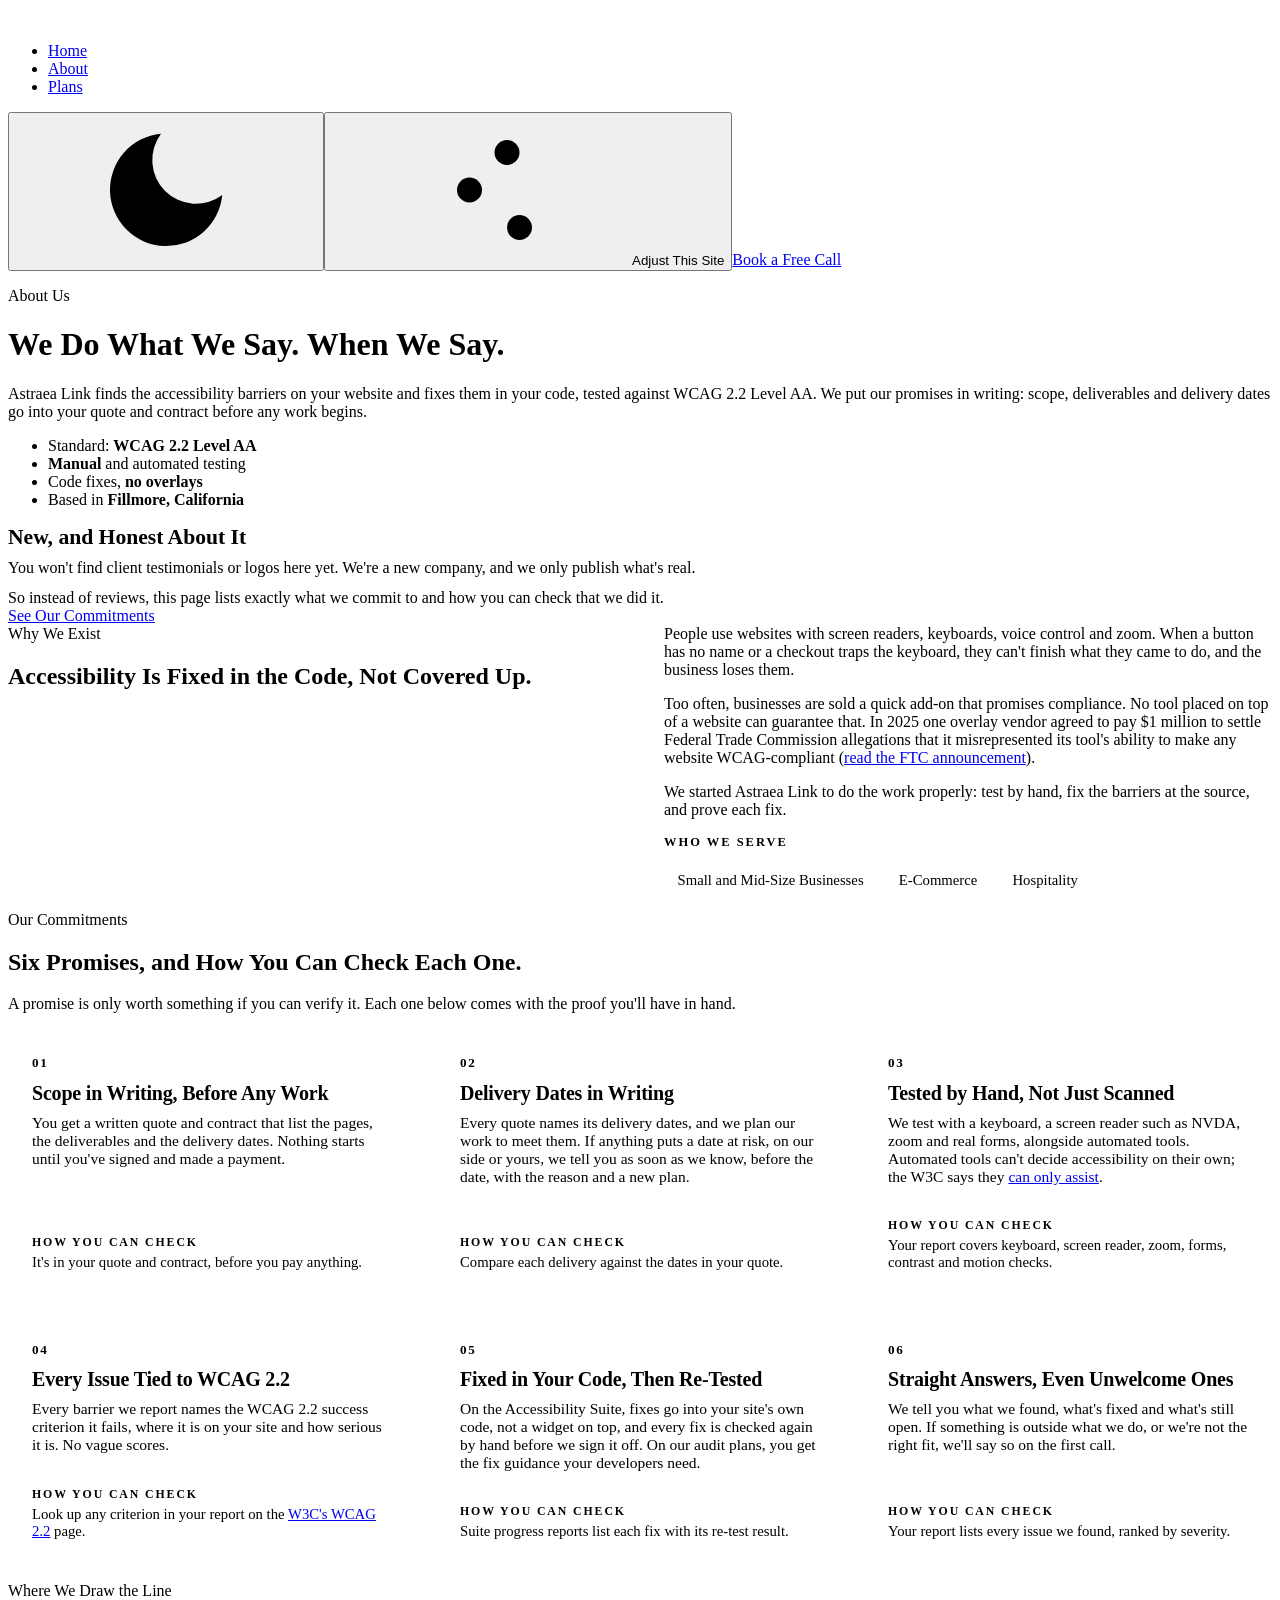
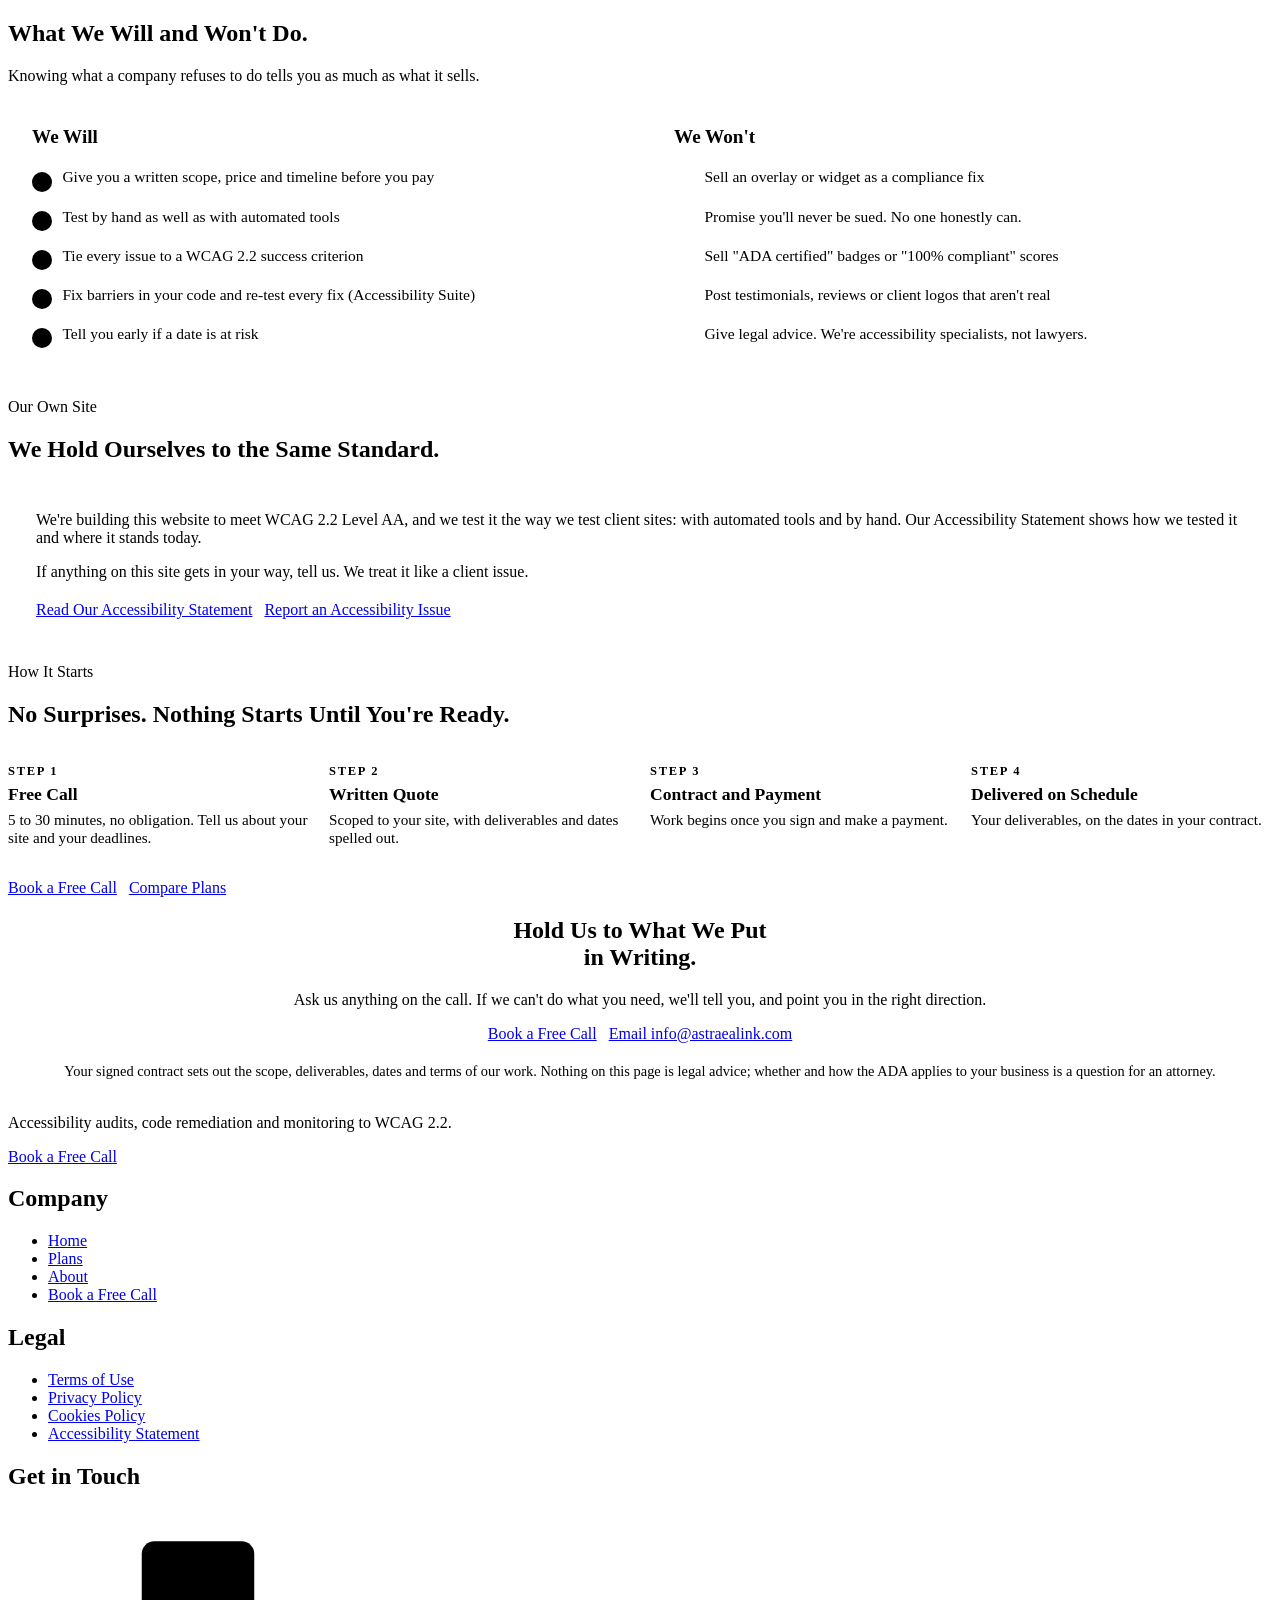
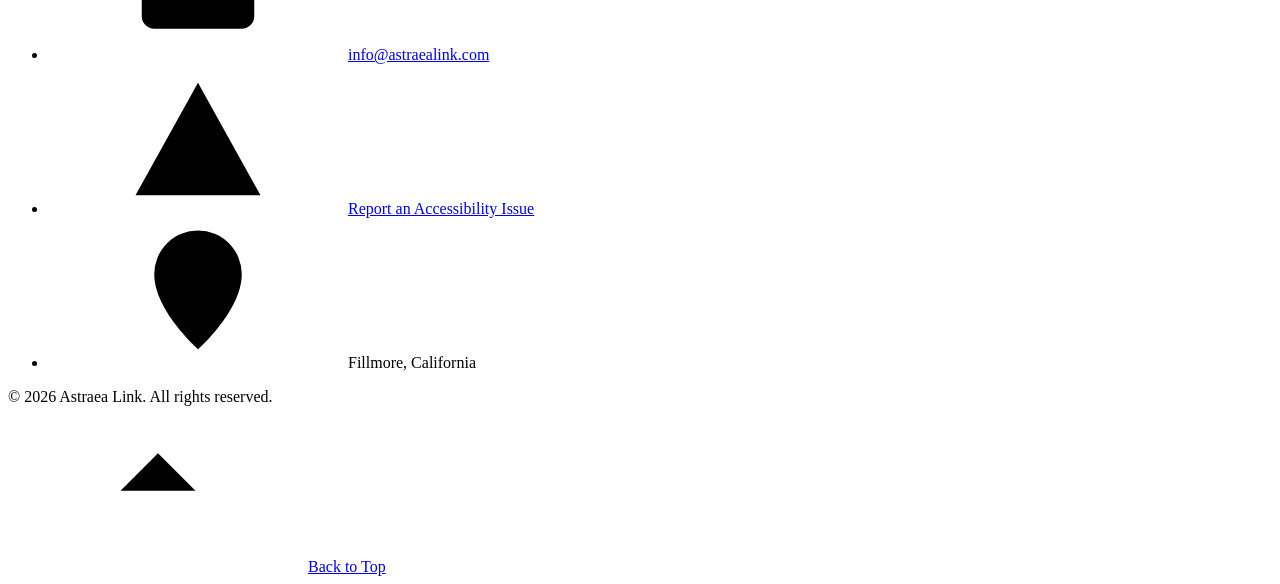
==== commit 3c80d458: "L mera___" ====
--- a/site/about/index.html
+++ b/site/about/index.html
@@ -1 +1,272 @@
-<!DOCTYPE html><html lang="en"><head><link rel="icon" href="/favicon.ico" sizes="48x48"/><link rel="icon" type="image/png" sizes="48x48" href="/favicon-48x48.png"/><link rel="icon" type="image/png" sizes="32x32" href="/favicon-32x32.png"/><link rel="icon" type="image/png" sizes="16x16" href="/favicon-16x16.png"/><link rel="icon" href="/favicon.svg" type="image/svg+xml"/><link rel="apple-touch-icon" href="/apple-touch-icon.png"/><link rel="manifest" href="/site.webmanifest"/><meta name="theme-color" content="#0b0b0f"/><meta charSet="utf-8"/><meta name="viewport" content="width=device-width, initial-scale=1"/><link rel="preload" as="image" href="/logos/astraea-logo-on-dark.png"/><link rel="preload" as="image" href="/images/mockup4.webp"/><link rel="preload" as="image" href="/images/mockup12.webp"/><link rel="preload" as="image" href="/images/mockup7.webp"/><link rel="preload" as="image" href="/images/mockup11.webp"/><link rel="preload" as="image" href="/logos/astraea-logo-on-dark.png"/><link rel="stylesheet" href="/_next/static/css/c3f8eed6a959fb5a.css" data-precedence="next"/><link rel="stylesheet" href="/_next/static/css/329143c93988409b.css" data-precedence="next"/><link rel="stylesheet" href="/_next/static/css/a7771ab8b0fe79c8.css" data-precedence="next"/><link rel="preload" as="script" fetchPriority="low" href="/_next/static/chunks/webpack-b26007bcd01f24b6.js"/><script src="/_next/static/chunks/fd9d1056-18ec0eb81fc64c67.js" async=""></script><script src="/_next/static/chunks/117-3e7f4127e0258d8e.js" async=""></script><script src="/_next/static/chunks/main-app-7231cfd4875c49b2.js" async=""></script><script src="/_next/static/chunks/c15bf2b0-19ff368ffb2158b2.js" async=""></script><script src="/_next/static/chunks/337-52e728fc28a62599.js" async=""></script><script src="/_next/static/chunks/607-7d32689cb1171cb9.js" async=""></script><script src="/_next/static/chunks/622-8c4f8233b3d91a51.js" async=""></script><script src="/_next/static/chunks/app/about/page-66e9e19f431e5e7e.js" async=""></script><script src="/_next/static/chunks/588-66966717b19833d9.js" async=""></script><script src="/_next/static/chunks/app/layout-sharednav.js?v=7" async=""></script><script src="/_next/static/chunks/app/loading-16ff783f235f373d.js" async=""></script><title>AstraeLink | About Us</title><meta name="description" content="Harnessing Cutting-Edge Visualization Technology to Transform Vision into Tailored Digital Reality."/><meta name="keywords" content="software development,AI/ML development,chatbot development,web development,plugin development,app development,mobile app development,custom software solutions,artificial intelligence,machine learning,business automation,digital transformation,software engineering,full-stack development,API development,database design,cloud solutions,software consulting,tech solutions,innovative software"/><meta property="og:title" content="About Us"/><meta property="og:description" content="Harnessing Cutting-Edge Visualization Technology to Transform Vision into Tailored Digital Reality."/><meta name="twitter:card" content="summary"/><meta name="twitter:title" content="About Us"/><meta name="twitter:description" content="Harnessing Cutting-Edge Visualization Technology to Transform Vision into Tailored Digital Reality."/><script src="/_next/static/chunks/polyfills-42372ed130431b0a.js" noModule=""></script><script>(function(){var s=localStorage.getItem("astra-theme");var h=new Date().getHours();var day=h>=7&&h<19;var mode=s==="light"||s==="dark"?s:(day?"light":"dark");document.documentElement.setAttribute("data-theme",mode);document.documentElement.classList.toggle("light",mode==="light");document.documentElement.setAttribute("data-theme-source",s||"auto");var fix=function(img){var cur=img.getAttribute("src")||"";if(cur.indexOf("infinitivee")===-1&&cur.indexOf("astraea-logo")===-1)return;var logo=document.documentElement.getAttribute("data-theme")==="light"?"/logos/astraea-logo.png":"/logos/astraea-logo-on-dark.png";if(cur!==logo)img.setAttribute("src",logo);if(img.alt!=="AstraeLink")img.alt="AstraeLink";};new MutationObserver(function(){document.querySelectorAll("img").forEach(fix);}).observe(document.documentElement,{childList:true,subtree:true,attributes:true,attributeFilter:["src"]});})();</script><link rel="stylesheet" href="/astra.css?v=8"/><link rel="stylesheet" href="/css/adjust.css?v=3"/></head><body id="top" tabindex="-1"><svg width="0" height="0" style="position:absolute" aria-hidden="true" focusable="false"><defs><symbol id="i-sun" viewBox="0 0 24 24"><circle cx="12" cy="12" r="4"/><path d="M12 2v2M12 20v2M2 12h2M20 12h2M4.9 4.9l1.4 1.4M17.7 17.7l1.4 1.4M4.9 19.1l1.4-1.4M17.7 6.3l1.4-1.4"/></symbol><symbol id="i-moon" viewBox="0 0 24 24"><path d="M21 12.8A9 9 0 1 1 11.2 3a7 7 0 0 0 9.8 9.8z"/></symbol><symbol id="i-adjust" viewBox="0 0 24 24"><path d="M4 6h10M18 6h2M4 12h4M12 12h8M4 18h12M20 18h0"/><circle cx="16" cy="6" r="2"/><circle cx="10" cy="12" r="2"/><circle cx="18" cy="18" r="2"/></symbol></defs></svg><header class="hdr"><div class="wrap"><a class="brand" href="/" aria-label="Astraea Link home"><img class="brand-logo" src="/logos/astraea-logo-on-dark.png" alt="AstraeLink"></a><nav class="navw" aria-label="Main"><ul class="nav"><li><a href="/">Home</a></li><li><a href="/about/" aria-current="page">About</a></li><li><a href="/plans/">Plans</a></li></ul></nav><div class="hb"><button class="ib" type="button" id="tt" aria-label="Switch to light theme" title="Switch to light theme"><svg class="i" aria-hidden="true"><use href="#i-sun"/></svg></button><button class="ib" type="button" id="adjust-site" aria-expanded="false" aria-controls="astra-panel"><svg class="i" aria-hidden="true"><use href="#i-adjust"/></svg><span class="lbtxt">Adjust This Site</span></button><a class="cta" href="/contact/">Book a Free Call</a></div></div></header><!--$--><section class="about"><div class="about-content"><div class="about-content-top"><div class="about-content-textbox"><div class="titlebox"><div class="titlebox-gradient"></div><h1 class="headline white">The Experts</h1></div><p class="description grey opacity-blur">We&#x27;ve assembled a team of dedicated software engineers and developers who share the same passion for innovative technology and digital transformation as you do.</p></div><div class="about-divider"></div></div><div class="about-team"><div class="about-team-container"><div class="about-team-item"><div class="about-team-item-header"><div class="about-team-item-info"><p class="description white team-member-name">Khizar Ahmed</p><p class="description white team-member-title">Co-CEO &amp; Co-Founder</p></div><div class="dropdown-arrow "><svg width="20" height="20" viewBox="0 0 20 20" fill="none" xmlns="http://www.w3.org/2000/svg"><path d="M5 7.5L10 12.5L15 7.5" stroke="white" stroke-width="2" stroke-linecap="round" stroke-linejoin="round"></path></svg></div></div><div class="about-team-item-details "><div class="team-member-bio"><p class="description grey">Visionary leader with 5+ years of experience in software engineering and business development. Specializes in strategic planning, client relations, and driving innovation in AI/ML solutions.</p></div><div class="team-member-skills"><h4 class="skills-title">Key Skills:</h4><div class="skills-tags"><span class="skill-tag">Strategic Planning</span><span class="skill-tag">Business Development</span><span class="skill-tag">AI/ML Strategy</span><span class="skill-tag">Team Leadership</span></div></div></div></div><div class="about-team-item"><div class="about-team-item-header"><div class="about-team-item-info"><p class="description white team-member-name">Umer Imran</p><p class="description white team-member-title">Co-CEO &amp; Co-Founder</p></div><div class="dropdown-arrow "><svg width="20" height="20" viewBox="0 0 20 20" fill="none" xmlns="http://www.w3.org/2000/svg"><path d="M5 7.5L10 12.5L15 7.5" stroke="white" stroke-width="2" stroke-linecap="round" stroke-linejoin="round"></path></svg></div></div><div class="about-team-item-details "><div class="team-member-bio"><p class="description grey">Passionate entrepreneur with expertise in product development and market strategy. Focuses on scaling operations and building sustainable business models for tech startups.</p></div><div class="team-member-skills"><h4 class="skills-title">Key Skills:</h4><div class="skills-tags"><span class="skill-tag">Product Development</span><span class="skill-tag">Market Strategy</span><span class="skill-tag">Operations</span><span class="skill-tag">Entrepreneurship</span></div></div></div></div><div class="about-team-item"><div class="about-team-item-header"><div class="about-team-item-info"><p class="description white team-member-name">Ahmed Hassan</p><p class="description white team-member-title">Chief Technology Officer</p></div><div class="dropdown-arrow "><svg width="20" height="20" viewBox="0 0 20 20" fill="none" xmlns="http://www.w3.org/2000/svg"><path d="M5 7.5L10 12.5L15 7.5" stroke="white" stroke-width="2" stroke-linecap="round" stroke-linejoin="round"></path></svg></div></div><div class="about-team-item-details "><div class="team-member-bio"><p class="description grey">Technical architect with deep expertise in system design and emerging technologies. Leads technical innovation and ensures robust, scalable solutions for complex challenges.</p></div><div class="team-member-skills"><h4 class="skills-title">Key Skills:</h4><div class="skills-tags"><span class="skill-tag">System Architecture</span><span class="skill-tag">Technical Leadership</span><span class="skill-tag">Cloud Computing</span><span class="skill-tag">DevOps</span></div></div></div></div><div class="about-team-item"><div class="about-team-item-header"><div class="about-team-item-info"><p class="description white team-member-name">Zain Malik</p><p class="description white team-member-title">Lead AI/ML Engineer</p></div><div class="dropdown-arrow "><svg width="20" height="20" viewBox="0 0 20 20" fill="none" xmlns="http://www.w3.org/2000/svg"><path d="M5 7.5L10 12.5L15 7.5" stroke="white" stroke-width="2" stroke-linecap="round" stroke-linejoin="round"></path></svg></div></div><div class="about-team-item-details "><div class="team-member-bio"><p class="description grey">Machine learning specialist with expertise in deep learning, natural language processing, and computer vision. Transforms complex data into intelligent, actionable solutions.</p></div><div class="team-member-skills"><h4 class="skills-title">Key Skills:</h4><div class="skills-tags"><span class="skill-tag">Deep Learning</span><span class="skill-tag">NLP</span><span class="skill-tag">Computer Vision</span><span class="skill-tag">Python</span><span class="skill-tag">TensorFlow</span></div></div></div></div><div class="about-team-item"><div class="about-team-item-header"><div class="about-team-item-info"><p class="description white team-member-name">Fahad Khan</p><p class="description white team-member-title">Senior Full Stack Developer</p></div><div class="dropdown-arrow "><svg width="20" height="20" viewBox="0 0 20 20" fill="none" xmlns="http://www.w3.org/2000/svg"><path d="M5 7.5L10 12.5L15 7.5" stroke="white" stroke-width="2" stroke-linecap="round" stroke-linejoin="round"></path></svg></div></div><div class="about-team-item-details "><div class="team-member-bio"><p class="description grey">Full-stack engineer with mastery in modern web technologies and frameworks. Creates seamless user experiences with robust backend architectures.</p></div><div class="team-member-skills"><h4 class="skills-title">Key Skills:</h4><div class="skills-tags"><span class="skill-tag">React</span><span class="skill-tag">Node.js</span><span class="skill-tag">Database Design</span><span class="skill-tag">API Development</span><span class="skill-tag">UI/UX</span></div></div></div></div><div class="about-team-item"><div class="about-team-item-header"><div class="about-team-item-info"><p class="description white team-member-name">Omar Ali</p><p class="description white team-member-title">Mobile App Developer</p></div><div class="dropdown-arrow "><svg width="20" height="20" viewBox="0 0 20 20" fill="none" xmlns="http://www.w3.org/2000/svg"><path d="M5 7.5L10 12.5L15 7.5" stroke="white" stroke-width="2" stroke-linecap="round" stroke-linejoin="round"></path></svg></div></div><div class="about-team-item-details "><div class="team-member-bio"><p class="description grey">Mobile development expert specializing in cross-platform solutions. Builds intuitive, high-performance applications that deliver exceptional user experiences.</p></div><div class="team-member-skills"><h4 class="skills-title">Key Skills:</h4><div class="skills-tags"><span class="skill-tag">React Native</span><span class="skill-tag">Flutter</span><span class="skill-tag">iOS Development</span><span class="skill-tag">Android Development</span><span class="skill-tag">Mobile UI/UX</span></div></div></div></div></div></div><div class="about-divider"></div><div class="about-whyus"><p class="description about-whyus-description grey">Why us</p><p class="subheadline about-whyus-subheadline white">At AstraeLink, we embody the startup mindset — dynamic, innovative, and hungry to make a difference. We don&#x27;t just write code; we partner with our clients to revolutionize their businesses through cutting-edge software solutions. From AI-powered automation to scalable web applications, every project we take on is an opportunity to challenge the norm, deliver excellence, and drive digital transformation.</p></div><div class="about-divider"></div><div class="about-sticky-container"><div class="about-sticky-item"><div class="about-sticky-item-left"><div class="about-sticky-item-left-textbox"><h1 class="headline white">Screen reader test</h1><p class="description about-sticky-item-left-textbox-description grey">We do not just run a scanner. NVDA and VoiceOver read the live site, and we walk it with a keyboard only, so you hear what a blind shopper actually hits.</p></div><h1 class="headline white">(01)</h1></div><div class="about-sticky-item-right"><div class="about-sticky-item-right-imagebox"><img src="/images/mockup4.webp" class="about-sticky-item-right-image" alt=""/></div></div></div><div class="about-sticky-item"><div class="about-sticky-item-left"><div class="about-sticky-item-left-textbox"><h1 class="headline white">Native code fixes</h1><p class="description about-sticky-item-left-textbox-description grey">The barriers come out of the theme code itself. No overlay widget, no extra script sitting on top, and no monthly fee that leaves the problems in place.</p></div><h1 class="headline white">(02)</h1></div><div class="about-sticky-item-right"><div class="about-sticky-item-right-imagebox"><img src="/images/mockup12.webp" class="about-sticky-item-right-image" alt=""/></div></div></div><div class="about-sticky-item"><div class="about-sticky-item-left"><div class="about-sticky-item-left-textbox"><h1 class="headline white">Stay compliant</h1><p class="description about-sticky-item-left-textbox-description grey">New pages, apps, and theme updates get tested again. You get a before-and-after report, and the site is checked before a shopper or a claim finds what we missed.</p></div><h1 class="headline white">(03)</h1></div><div class="about-sticky-item-right"><div class="about-sticky-item-right-imagebox"><img src="/images/mockup7.webp" class="about-sticky-item-right-image" alt=""/></div></div></div></div></div></section><footer class="sf"><svg width="0" height="0" style="position:absolute" aria-hidden="true" focusable="false"><defs><symbol id="i-mail" viewBox="0 0 24 24"><rect x="3" y="5" width="18" height="14" rx="2"/><path d="M3 7l9 6 9-6"/></symbol><symbol id="i-alert" viewBox="0 0 24 24"><path d="M12 3L2 21h20zM12 10v4M12 17h.01"/></symbol><symbol id="i-pin" viewBox="0 0 24 24"><path d="M12 21s-7-6.2-7-12a7 7 0 0 1 14 0c0 5.8-7 12-7 12z"/><circle cx="12" cy="9" r="2.5"/></symbol><symbol id="i-up" viewBox="0 0 24 24"><path d="M12 19V5M6 11l6-6 6 6"/></symbol></defs></svg><div class="wrap sf-grid"><div class="sf-brand"><a class="brand" href="/" aria-label="Astraea Link home"><img class="brand-logo" src="/logos/astraea-logo-on-dark.png" alt="AstraeLink"></a><p class="sf-tag">Accessibility audits, code remediation and monitoring to WCAG 2.2.</p><a class="cta" href="/contact/">Book a Free Call</a></div><nav aria-labelledby="ft-co"><h2 class="sf-h" id="ft-co">Company</h2><ul class="sf-list"><li><a href="/">Home</a></li><li><a href="/plans/">Plans</a></li><li><a href="/about/">About</a></li><li><a href="/contact/">Book a Free Call</a></li></ul></nav><nav aria-labelledby="ft-legal"><h2 class="sf-h" id="ft-legal">Legal</h2><ul class="sf-list"><li><a href="/terms/">Terms of Use</a></li><li><a href="/privacy/">Privacy Policy</a></li><li><a href="/cookies/">Cookies Policy</a></li><li><a href="/accessibility-statement/">Accessibility Statement</a></li></ul></nav><div><h2 class="sf-h" id="ft-touch">Get in Touch</h2><ul class="sf-list" aria-labelledby="ft-touch"><li><a href="mailto:info@astraealink.com"><svg class="i" aria-hidden="true"><use href="#i-mail"/></svg>info@astraealink.com</a></li><li><a href="mailto:info@astraealink.com?subject=Accessibility%20issue%20on%20astraealink.com"><svg class="i" aria-hidden="true"><use href="#i-alert"/></svg>Report an Accessibility Issue</a></li><li class="sf-loc"><svg class="i" aria-hidden="true"><use href="#i-pin"/></svg>Fillmore, California</li></ul></div></div><div class="wrap sf-bot"><p>&copy; 2026 Astraea Link. All rights reserved.</p><a href="#top"><svg class="i" aria-hidden="true"><use href="#i-up"/></svg>Back to Top</a></div></footer><!--/$--><script src="/_next/static/chunks/webpack-b26007bcd01f24b6.js" async=""></script><script>(self.__next_f=self.__next_f||[]).push([0]);self.__next_f.push([2,null])</script><script>self.__next_f.push([1,"1:HL[\"/_next/static/css/c3f8eed6a959fb5a.css\",\"style\"]\n2:HL[\"/_next/static/css/329143c93988409b.css\",\"style\"]\n"])</script><script>self.__next_f.push([1,"3:I[2846,[],\"\"]\n5:I[5323,[\"922\",\"static/chunks/c15bf2b0-19ff368ffb2158b2.js\",\"337\",\"static/chunks/337-52e728fc28a62599.js\",\"607\",\"static/chunks/607-7d32689cb1171cb9.js\",\"622\",\"static/chunks/622-8c4f8233b3d91a51.js\",\"301\",\"static/chunks/app/about/page-66e9e19f431e5e7e.js\"],\"AboutPageSection\"]\n6:I[4707,[],\"\"]\n7:I[6423,[],\"\"]\n9:I[6903,[\"922\",\"static/chunks/c15bf2b0-19ff368ffb2158b2.js\",\"337\",\"static/chunks/337-52e728fc28a62599.js\",\"588\",\"static/chunks/588-66966717b19833d9.js\",\"185\",\"static/chunks/app/layout-sharednav.js\"],\"Navigation\"]\na:I[8148,[\"555\",\"static/chunks/app/loading-16ff783f235f373d.js\"],\"default\"]\nc:I[1060,[],\"\"]\n8:Tad5,"])</script><script>self.__next_f.push([1,"M20.047 153.665v-1.9h3.888v-4.093h-3.888v-1.9h10.231v1.9h-4.59v4.093h4.59v1.9zM29.898 142.236c-.331.565-.784.997-1.359 1.294s-1.222.446-1.944.446c-.721 0-1.369-.149-1.943-.446a3.316 3.316 0 0 1-1.36-1.294c-.331-.564-.497-1.232-.497-2.002s.166-1.438.497-2.002a3.316 3.316 0 0 1 1.36-1.294c.574-.297 1.223-.445 1.943-.445.723 0 1.369.148 1.944.445a3.307 3.307 0 0 1 1.359 1.294c.331.564.497 1.232.497 2.002s-.166 1.438-.497 2.002m-1.703-3.347c-.435-.33-.967-.496-1.601-.496-.633 0-1.166.166-1.601.496-.433.332-.649.78-.649 1.346 0 .564.217 1.013.649 1.345.435.331.968.497 1.601.497.634 0 1.166-.166 1.601-.497.435-.332.649-.78.649-1.345.001-.566-.214-1.014-.649-1.346M22.911 134.852v-1.813h1.186a3.335 3.335 0 0 1-.951-1.009 2.423 2.423 0 0 1-.352-1.271c0-.682.19-1.229.57-1.645.381-.413.932-.621 1.652-.621h5.262v1.812h-4.721c-.419 0-.727.096-.921.285-.195.19-.292.447-.292.769 0 .302.115.58.35.833.234.254.577.458 1.03.613.454.156.993.234 1.616.234h2.938v1.813h-7.367zM29.898 125.136a3.314 3.314 0 0 1-1.359 1.294c-.575.297-1.222.445-1.944.445-.721 0-1.369-.148-1.943-.445a3.322 3.322 0 0 1-1.36-1.294c-.331-.565-.497-1.232-.497-2.002 0-.771.166-1.438.497-2.003a3.313 3.313 0 0 1 1.36-1.293c.574-.297 1.223-.446 1.943-.446.723 0 1.369.149 1.944.446s1.028.728 1.359 1.293.497 1.232.497 2.003c.001.769-.166 1.436-.497 2.002m-1.703-3.347c-.435-.331-.967-.497-1.601-.497-.633 0-1.166.166-1.601.497-.433.331-.649.778-.649 1.345 0 .564.217 1.013.649 1.344.435.332.968.498 1.601.498.634 0 1.166-.166 1.601-.498.435-.331.649-.779.649-1.344.001-.567-.214-1.014-.649-1.345M22.911 117.75v-1.812h1.199c-.419-.265-.742-.586-.972-.966s-.345-.784-.345-1.213c0-.272.05-.569.146-.892l1.682.336a1.429 1.429 0 0 0-.205.76c0 .576.261 1.048.783 1.418.521.37 1.342.557 2.461.557h2.617v1.812h-7.366zM29.812 111.252c-.391.511-.857.851-1.403 1.016l-.776-1.446c.381-.138.68-.329.893-.577.215-.249.321-.544.321-.885a1.2 1.2 0 0 0-.168-.658c-.112-.175-.294-.263-.548-.263-.225 0-.406.105-.548.313-.142.21-.291.534-.446.973-.019.068-.058.17-.117.307-.224.565-.506 1.004-.848 1.315-.34.313-.779.467-1.314.467-.381 0-.727-.102-1.039-.306a2.185 2.185 0 0 1-.744-.84 2.554 2.554 0 0 1-.279-1.207c0-.497.105-.949.314-1.359.211-.408.506-.725.886-.949l.993 1.082c-.43.292-.644.686-.644 1.184a.84.84 0 0 0 .154.504.471.471 0 0 0 .401.212c.176 0 .338-.103.49-.307.15-.205.334-.604.547-1.199.205-.564.474-1.001.805-1.308.332-.308.756-.46 1.271-.46.721 0 1.299.229 1.732.687s.65 1.057.65 1.797c.001.759-.194 1.396-.583 1.907M35.481 17.006l-4.782 14.969h-3.266l-2.584-9.682-2.584 9.682h-3.268l-4.782-14.969h3.713l2.673 10.276 2.525-10.276h3.445l2.524 10.276 2.674-10.276zM37.978 27.163c1.426 0 2.496 1.068 2.496 2.495 0 1.425-1.07 2.495-2.496 2.495-1.425 0-2.494-1.07-2.494-2.495-.001-1.427 1.069-2.495 2.494-2.495"])</script><script>self.__next_f.push([1,"d:[]\n"])</script><script>self.__next_f.push([1,"0:[\"$\",\"$L3\",null,{\"buildId\":\"wk-YLggpAPj2qH-75F2Sv\",\"assetPrefix\":\"\",\"urlParts\":[\"\",\"about\",\"\"],\"initialTree\":[\"\",{\"children\":[\"about\",{\"children\":[\"__PAGE__\",{}]}]},\"$undefined\",\"$undefined\",true],\"initialSeedData\":[\"\",{\"children\":[\"about\",{\"children\":[\"__PAGE__\",{},[[\"$L4\",[\"$\",\"$L5\",null,{}],[[\"$\",\"link\",\"0\",{\"rel\":\"stylesheet\",\"href\":\"/_next/static/css/329143c93988409b.css\",\"precedence\":\"next\",\"crossOrigin\":\"$undefined\"}]]],null],null]},[null,[\"$\",\"$L6\",null,{\"parallelRouterKey\":\"children\",\"segmentPath\":[\"children\",\"about\",\"children\"],\"error\":\"$undefined\",\"errorStyles\":\"$undefined\",\"errorScripts\":\"$undefined\",\"template\":[\"$\",\"$L7\",null,{}],\"templateStyles\":\"$undefined\",\"templateScripts\":\"$undefined\",\"notFound\":\"$undefined\",\"notFoundStyles\":\"$undefined\"}]],null]},[[[[\"$\",\"link\",\"0\",{\"rel\":\"stylesheet\",\"href\":\"/_next/static/css/c3f8eed6a959fb5a.css\",\"precedence\":\"next\",\"crossOrigin\":\"$undefined\"}]],[\"$\",\"html\",null,{\"lang\":\"en\",\"children\":[\"$\",\"body\",null,{\"children\":[[\"$\",\"$L9\",null,{}],[\"$\",\"$L6\",null,{\"parallelRouterKey\":\"children\",\"segmentPath\":[\"children\"],\"error\":\"$undefined\",\"errorStyles\":\"$undefined\",\"errorScripts\":\"$undefined\",\"template\":[\"$\",\"$L7\",null,{}],\"templateStyles\":\"$undefined\",\"templateScripts\":\"$undefined\",\"notFound\":[[\"$\",\"title\",null,{\"children\":\"404: This page could not be found.\"}],[\"$\",\"div\",null,{\"style\":{\"fontFamily\":\"system-ui,\\\"Segoe UI\\\",Roboto,Helvetica,Arial,sans-serif,\\\"Apple Color Emoji\\\",\\\"Segoe UI Emoji\\\"\",\"height\":\"100vh\",\"textAlign\":\"center\",\"display\":\"flex\",\"flexDirection\":\"column\",\"alignItems\":\"center\",\"justifyContent\":\"center\"},\"children\":[\"$\",\"div\",null,{\"children\":[[\"$\",\"style\",null,{\"dangerouslySetInnerHTML\":{\"__html\":\"body{color:#000;background:#fff;margin:0}.next-error-h1{border-right:1px solid rgba(0,0,0,.3)}@media (prefers-color-scheme:dark){body{color:#fff;background:#000}.next-error-h1{border-right:1px solid rgba(255,255,255,.3)}}\"}}],[\"$\",\"h1\",null,{\"className\":\"next-error-h1\",\"style\":{\"display\":\"inline-block\",\"margin\":\"0 20px 0 0\",\"padding\":\"0 23px 0 0\",\"fontSize\":24,\"fontWeight\":500,\"verticalAlign\":\"top\",\"lineHeight\":\"49px\"},\"children\":\"404\"}],[\"$\",\"div\",null,{\"style\":{\"display\":\"inline-block\"},\"children\":[\"$\",\"h2\",null,{\"style\":{\"fontSize\":14,\"fontWeight\":400,\"lineHeight\":\"49px\",\"margin\":0},\"children\":\"This page could not be found.\"}]}]]}]}]],\"notFoundStyles\":[]}]]}]}]],null],[[\"$\",\"div\",null,{\"className\":\"loading-screen\",\"children\":[\"$\",\"div\",null,{\"className\":\"loading-image-box\",\"children\":[\"$\",\"$La\",null,{}]}]}],[[\"$\",\"link\",\"0\",{\"rel\":\"stylesheet\",\"href\":\"/_next/static/css/a7771ab8b0fe79c8.css\",\"precedence\":\"next\",\"crossOrigin\":\"$undefined\"}]],[]]],\"couldBeIntercepted\":false,\"initialHead\":[null,\"$Lb\"],\"globalErrorComponent\":\"$c\",\"missingSlots\":\"$Wd\"}]\n"])</script><script>self.__next_f.push([1,"b:[[\"$\",\"meta\",\"0\",{\"name\":\"viewport\",\"content\":\"width=device-width, initial-scale=1\"}],[\"$\",\"meta\",\"1\",{\"charSet\":\"utf-8\"}],[\"$\",\"title\",\"2\",{\"children\":\"AstraeLink | About Us\"}],[\"$\",\"meta\",\"3\",{\"name\":\"description\",\"content\":\"Harnessing Cutting-Edge Visualization Technology to Transform Vision into Tailored Digital Reality.\"}],[\"$\",\"meta\",\"4\",{\"name\":\"keywords\",\"content\":\"software development,AI/ML development,chatbot development,web development,plugin development,app development,mobile app development,custom software solutions,artificial intelligence,machine learning,business automation,digital transformation,software engineering,full-stack development,API development,database design,cloud solutions,software consulting,tech solutions,innovative software\"}],[\"$\",\"meta\",\"5\",{\"property\":\"og:title\",\"content\":\"About Us\"}],[\"$\",\"meta\",\"6\",{\"property\":\"og:description\",\"content\":\"Harnessing Cutting-Edge Visualization Technology to Transform Vision into Tailored Digital Reality.\"}],[\"$\",\"meta\",\"7\",{\"name\":\"twitter:card\",\"content\":\"summary\"}],[\"$\",\"meta\",\"8\",{\"name\":\"twitter:title\",\"content\":\"About Us\"}],[\"$\",\"meta\",\"9\",{\"name\":\"twitter:description\",\"content\":\"Harnessing Cutting-Edge Visualization Technology to Transform Vision into Tailored Digital Reality.\"}],[\"$\",\"link\",\"10\",{\"rel\":\"icon\",\"href\":\"/favicon.ico\",\"type\":\"image/x-icon\",\"sizes\":\"32x32\"}],[\"$\",\"link\",\"11\",{\"rel\":\"icon\",\"href\":\"/favicon.svg\"}],[\"$\",\"link\",\"12\",{\"rel\":\"apple-touch-icon\",\"href\":\"/favicon.svg\"}]]\n4:null\n"])</script><script src="/astra.js?v=7"></script></body></html>+<!DOCTYPE html>
+<html lang="en">
+<head>
+<meta charset="utf-8">
+<meta name="viewport" content="width=device-width, initial-scale=1">
+<meta name="theme-color" content="#0b0b0f">
+<title>About Us | Astraea Link</title>
+<meta name="description" content="Astraea Link audits websites against WCAG 2.2 Level AA and fixes accessibility barriers in the code. Scope, deliverables and delivery dates in writing before any work begins.">
+<link rel="canonical" href="https://astraealink.com/about/">
+<meta property="og:type" content="website">
+<meta property="og:site_name" content="Astraea Link">
+<meta property="og:title" content="About Us | Astraea Link">
+<meta property="og:description" content="We audit websites against WCAG 2.2 Level AA and fix the barriers in the code. We do what we say, when we say.">
+<meta property="og:url" content="https://astraealink.com/about/">
+<link rel="icon" href="/favicon.ico" sizes="48x48">
+<link rel="icon" type="image/png" sizes="48x48" href="/favicon-48x48.png">
+<link rel="icon" type="image/png" sizes="32x32" href="/favicon-32x32.png">
+<link rel="icon" type="image/png" sizes="16x16" href="/favicon-16x16.png">
+<link rel="icon" href="/favicon.svg" type="image/svg+xml">
+<link rel="apple-touch-icon" href="/apple-touch-icon.png">
+<link rel="manifest" href="/site.webmanifest">
+<link href="https://fonts.googleapis.com/css2?family=Inter:wght@400;500;600;700&amp;display=swap" rel="stylesheet">
+<link rel="stylesheet" href="/_next/static/css/c3f8eed6a959fb5a.css">
+<link rel="stylesheet" href="/astra.css?v=8">
+<link rel="stylesheet" href="/css/adjust.css?v=3">
+<script>(function(){var s=localStorage.getItem("astra-theme");var h=new Date().getHours();var day=h>=7&&h<19;var mode=s==="light"||s==="dark"?s:(day?"light":"dark");document.documentElement.setAttribute("data-theme",mode);document.documentElement.classList.toggle("light",mode==="light");document.documentElement.setAttribute("data-theme-source",s||"auto");var fix=function(img){var cur=img.getAttribute("src")||"";if(cur.indexOf("astraea-logo")===-1)return;var logo=document.documentElement.getAttribute("data-theme")==="light"?"/logos/astraea-logo.png":"/logos/astraea-logo-on-dark.png";if(cur!==logo)img.setAttribute("src",logo);};new MutationObserver(function(){document.querySelectorAll("img").forEach(fix);}).observe(document.documentElement,{childList:true,subtree:true,attributes:true,attributeFilter:["src","data-theme"]});document.querySelectorAll("img").forEach(fix);})();</script>
+<style>
+  [hidden]{display:none!important}
+  html:has(.about-page){scroll-padding-top:6.5rem;scroll-padding-bottom:1.5rem}
+  .about-skip{position:absolute;left:1rem;top:-5rem;z-index:100;background:var(--astra-accent,#f85030);color:#101010;padding:.65rem 1rem;border-radius:8px;font-weight:600;text-decoration:none}
+  html[data-theme="light"] .about-skip{color:#ffffff}
+  .about-skip:focus{top:1rem}
+  .about-page .new-card h2{font-size:1.35rem!important;margin:0 0 .6rem}
+  .about-page .new-card p{margin:0 0 .75rem}
+  .about-page .new-card p:last-of-type{margin-bottom:0}
+  .about-page .two-col{display:grid;grid-template-columns:1fr 1fr;gap:clamp(1.5rem,4vw,3rem);align-items:start}
+  .about-page .two-col p{margin:0 0 1rem;color:var(--text)}
+  .about-page .two-col p.muted{color:var(--muted)}
+  .about-page .pill-list{display:flex;flex-wrap:wrap;gap:.5rem;list-style:none;margin:0;padding:0}
+  .about-page .pill-list li{border:1px solid var(--line);border-radius:999px;padding:.35rem .85rem;font-size:.92rem;color:var(--text)}
+  .about-page .sub-h{font-size:.78rem;text-transform:uppercase;letter-spacing:.16em;color:var(--muted);font-weight:600;margin:0 0 .75rem}
+  .about-page .promises{display:grid;grid-template-columns:repeat(3,1fr);gap:1.25rem;list-style:none;margin:0;padding:0;counter-reset:promise}
+  .about-page .promise{background:var(--card);border:1px solid var(--line);border-radius:22px;padding:1.6rem 1.5rem;height:100%;display:flex;flex-direction:column;box-sizing:border-box}
+  .about-page .promise .n{font-size:.82rem;font-weight:700;letter-spacing:.12em;color:var(--accent);margin:0 0 .6rem}
+  .about-page .promise h3{font-size:1.25rem;line-height:1.25;margin:0 0 .5rem;color:var(--text);letter-spacing:-.01em}
+  .about-page .promise > p{margin:0 0 1.1rem;color:var(--muted);font-size:.97rem}
+  .about-page .proof{margin:auto 0 0;padding-top:.9rem;border-top:1px solid var(--line);font-size:.92rem}
+  .about-page .proof dt{font-size:.74rem;text-transform:uppercase;letter-spacing:.16em;color:var(--accent);font-weight:700;margin:0 0 .25rem}
+  .about-page .proof dd{margin:0;color:var(--text)}
+  .about-page .lists{display:grid;grid-template-columns:1fr 1fr;gap:1.25rem}
+  .about-page .list-card{background:var(--card);border:1px solid var(--line);border-radius:22px;padding:1.6rem 1.5rem}
+  .about-page .list-card h3{font-size:1.2rem;margin:0 0 .75rem;color:var(--text)}
+  .about-page .marks{list-style:none;margin:0;padding:0}
+  .about-page .marks li{display:grid;grid-template-columns:20px 1fr;gap:.65rem;padding:.5rem 0;border-top:1px solid var(--line);color:var(--text);font-size:.97rem}
+  .about-page .marks li:first-child{border-top:0}
+  .about-page .marks svg{width:20px;height:20px;margin-top:.2rem}
+  .about-page .yes svg circle{fill:var(--accent)}
+  .about-page .yes svg path{stroke:var(--accent-ink)}
+  .about-page .no svg circle{fill:none;stroke:var(--line-strong);stroke-width:1.5}
+  .about-page .no svg path{stroke:var(--text)}
+  .about-page .steps{display:grid;grid-template-columns:repeat(4,1fr);gap:1.25rem;list-style:none;margin:0 0 2rem;padding:0}
+  .about-page .steps li{border-top:3px solid var(--accent);padding-top:1rem}
+  .about-page .steps h3{font-size:1.1rem;margin:0 0 .35rem;color:var(--text)}
+  .about-page .steps .step-n{display:block;font-size:.78rem;letter-spacing:.14em;text-transform:uppercase;color:var(--muted);font-weight:600;margin-bottom:.35rem}
+  .about-page .steps p{margin:0;color:var(--muted);font-size:.95rem}
+  .about-page .cta-row{display:flex;flex-wrap:wrap;gap:.75rem;align-items:center}
+  .about-page .fine{color:var(--muted);font-size:.9rem;margin:1.25rem 0 0}
+  .about-page .standard-card{background:var(--card);border:1px solid var(--line);border-left:6px solid var(--accent);border-radius:22px;padding:1.75rem}
+  .about-page .standard-card p{margin:0 0 1rem;color:var(--text)}
+  .about-page .standard-card .cta-row{margin-top:1.25rem}
+  .about-page .final{text-align:center}
+  .about-page .final h2{margin-inline:auto;max-width:22ch}
+  .about-page .final .section-intro{margin-inline:auto}
+  .about-page .final .cta-row{justify-content:center}
+  @media (max-width:960px){
+    .about-page .promises{grid-template-columns:1fr 1fr}
+    .about-page .steps{grid-template-columns:1fr 1fr}
+  }
+  @media (max-width:700px){
+    .about-page .promises,.about-page .lists,.about-page .two-col,.about-page .steps{grid-template-columns:1fr}
+  }
+</style>
+</head>
+<body id="top" class="static-page">
+<a class="about-skip" href="#main">Skip to main content</a>
+
+<svg width="0" height="0" style="position:absolute" aria-hidden="true" focusable="false"><defs><symbol id="i-sun" viewBox="0 0 24 24"><circle cx="12" cy="12" r="4"></circle><path d="M12 2v2M12 20v2M2 12h2M20 12h2M4.9 4.9l1.4 1.4M17.7 17.7l1.4 1.4M4.9 19.1l1.4-1.4M17.7 6.3l1.4-1.4"></path></symbol><symbol id="i-moon" viewBox="0 0 24 24"><path d="M21 12.8A9 9 0 1 1 11.2 3a7 7 0 0 0 9.8 9.8z"></path></symbol><symbol id="i-adjust" viewBox="0 0 24 24"><path d="M4 6h10M18 6h2M4 12h4M12 12h8M4 18h12M20 18h0"></path><circle cx="16" cy="6" r="2"></circle><circle cx="10" cy="12" r="2"></circle><circle cx="18" cy="18" r="2"></circle></symbol></defs></svg>
+
+<header class="hdr"><div class="wrap"><a class="brand" href="/" aria-label="Astraea Link home"><img class="brand-logo astraea-logo" src="/logos/astraea-logo.png" alt=""></a><nav class="navw" aria-label="Main"><ul class="nav"><li><a href="/">Home</a></li><li><a href="/about/" aria-current="page">About</a></li><li><a href="/plans/">Plans</a></li></ul></nav><div class="hb"><button class="ib" type="button" id="tt" aria-label="Switch to dark theme" title="Switch to dark theme" data-astra-theme="1"><svg class="i" aria-hidden="true"><use href="#i-moon"></use></svg></button><button class="ib" type="button" id="adjust-site" aria-expanded="false" aria-controls="astra-panel"><svg class="i" aria-hidden="true"><use href="#i-adjust"></use></svg><span class="lbtxt">Adjust This Site</span></button><a class="cta" href="/contact/">Book a Free Call</a></div></div></header>
+
+<main class="plans-redesign about-page" id="main" tabindex="-1">
+
+  <div class="wrap">
+    <div class="hero">
+      <div>
+        <p class="eyebrow">About Us</p>
+        <h1>We Do What We Say. <span>When We Say.</span></h1>
+        <p class="lead">Astraea Link finds the accessibility barriers on your website and fixes them in your code, tested against WCAG 2.2 Level AA. We put our promises in writing: scope, deliverables and delivery dates go into your quote and contract before any work begins.</p>
+        <ul class="meta" aria-label="Astraea Link at a glance">
+          <li>Standard: <strong>WCAG 2.2 Level AA</strong></li>
+          <li><strong>Manual</strong> and automated testing</li>
+          <li>Code fixes, <strong>no overlays</strong></li>
+          <li>Based in <strong>Fillmore, California</strong></li>
+        </ul>
+      </div>
+      <aside class="quote-card new-card" aria-labelledby="new-title">
+        <h2 id="new-title">New, and Honest About It</h2>
+        <p>You won't find client testimonials or logos here yet. We're a new company, and we only publish what's real.</p>
+        <p>So instead of reviews, this page lists exactly what we commit to and how you can check that we did it.</p>
+        <a class="plans-btn quote-btn" href="#commitments">See Our Commitments</a>
+      </aside>
+    </div>
+  </div>
+
+  <section aria-labelledby="why-title">
+    <div class="wrap two-col">
+      <div>
+        <p class="eyebrow">Why We Exist</p>
+        <h2 id="why-title">Accessibility Is Fixed in the Code, Not Covered Up.</h2>
+      </div>
+      <div>
+        <p>People use websites with screen readers, keyboards, voice control and zoom. When a button has no name or a checkout traps the keyboard, they can't finish what they came to do, and the business loses them.</p>
+        <p>Too often, businesses are sold a quick add-on that promises compliance. No tool placed on top of a website can guarantee that. In 2025 one overlay vendor agreed to pay $1 million to settle Federal Trade Commission allegations that it misrepresented its tool's ability to make any website WCAG-compliant (<a href="https://www.ftc.gov/news-events/news/press-releases/2025/04/ftc-approves-final-order-requiring-accessibe-pay-1-million">read the FTC announcement</a>).</p>
+        <p>We started Astraea Link to do the work properly: test by hand, fix the barriers at the source, and prove each fix.</p>
+        <p class="sub-h">Who We Serve</p>
+        <ul class="pill-list" aria-label="Who we serve">
+          <li>Small and Mid-Size Businesses</li>
+          <li>E-Commerce</li>
+          <li>Hospitality</li>
+        </ul>
+      </div>
+    </div>
+  </section>
+
+  <section id="commitments" aria-labelledby="commit-title">
+    <div class="wrap">
+      <p class="eyebrow">Our Commitments</p>
+      <h2 id="commit-title">Six Promises, and How You Can Check Each One.</h2>
+      <p class="section-intro">A promise is only worth something if you can verify it. Each one below comes with the proof you'll have in hand.</p>
+      <ol class="promises">
+        <li>
+          <article class="promise" aria-labelledby="p1">
+            <p class="n" aria-hidden="true">01</p>
+            <h3 id="p1">Scope in Writing, Before Any Work</h3>
+            <p>You get a written quote and contract that list the pages, the deliverables and the delivery dates. Nothing starts until you've signed and made a payment.</p>
+            <dl class="proof"><dt>How You Can Check</dt><dd>It's in your quote and contract, before you pay anything.</dd></dl>
+          </article>
+        </li>
+        <li>
+          <article class="promise" aria-labelledby="p2">
+            <p class="n" aria-hidden="true">02</p>
+            <h3 id="p2">Delivery Dates in Writing</h3>
+            <p>Every quote names its delivery dates, and we plan our work to meet them. If anything puts a date at risk, on our side or yours, we tell you as soon as we know, before the date, with the reason and a new plan.</p>
+            <dl class="proof"><dt>How You Can Check</dt><dd>Compare each delivery against the dates in your quote.</dd></dl>
+          </article>
+        </li>
+        <li>
+          <article class="promise" aria-labelledby="p3">
+            <p class="n" aria-hidden="true">03</p>
+            <h3 id="p3">Tested by Hand, Not Just Scanned</h3>
+            <p>We test with a keyboard, a screen reader such as NVDA, zoom and real forms, alongside automated tools. Automated tools can't decide accessibility on their own; the W3C says they <a href="https://www.w3.org/WAI/test-evaluate/tools/selecting/">can only assist</a>.</p>
+            <dl class="proof"><dt>How You Can Check</dt><dd>Your report covers keyboard, screen reader, zoom, forms, contrast and motion checks.</dd></dl>
+          </article>
+        </li>
+        <li>
+          <article class="promise" aria-labelledby="p4">
+            <p class="n" aria-hidden="true">04</p>
+            <h3 id="p4">Every Issue Tied to WCAG 2.2</h3>
+            <p>Every barrier we report names the WCAG 2.2 success criterion it fails, where it is on your site and how serious it is. No vague scores.</p>
+            <dl class="proof"><dt>How You Can Check</dt><dd>Look up any criterion in your report on the <a href="https://www.w3.org/TR/WCAG22/">W3C's WCAG 2.2</a> page.</dd></dl>
+          </article>
+        </li>
+        <li>
+          <article class="promise" aria-labelledby="p5">
+            <p class="n" aria-hidden="true">05</p>
+            <h3 id="p5">Fixed in Your Code, Then Re-Tested</h3>
+            <p>On the Accessibility Suite, fixes go into your site's own code, not a widget on top, and every fix is checked again by hand before we sign it off. On our audit plans, you get the fix guidance your developers need.</p>
+            <dl class="proof"><dt>How You Can Check</dt><dd>Suite progress reports list each fix with its re-test result.</dd></dl>
+          </article>
+        </li>
+        <li>
+          <article class="promise" aria-labelledby="p6">
+            <p class="n" aria-hidden="true">06</p>
+            <h3 id="p6">Straight Answers, Even Unwelcome Ones</h3>
+            <p>We tell you what we found, what's fixed and what's still open. If something is outside what we do, or we're not the right fit, we'll say so on the first call.</p>
+            <dl class="proof"><dt>How You Can Check</dt><dd>Your report lists every issue we found, ranked by severity.</dd></dl>
+          </article>
+        </li>
+      </ol>
+    </div>
+  </section>
+
+  <section aria-labelledby="lines-title">
+    <div class="wrap">
+      <p class="eyebrow">Where We Draw the Line</p>
+      <h2 id="lines-title">What We Will and Won't Do.</h2>
+      <p class="section-intro">Knowing what a company refuses to do tells you as much as what it sells.</p>
+      <div class="lists">
+        <div class="list-card">
+          <h3 id="will-title">We Will</h3>
+          <ul class="marks yes" aria-labelledby="will-title">
+            <li><svg viewBox="0 0 20 20" aria-hidden="true"><circle cx="10" cy="10" r="10"/><path d="m5.8 10.3 2.8 2.8 5.6-5.8" fill="none" stroke-width="2" stroke-linecap="round" stroke-linejoin="round"/></svg><span>Give you a written scope, price and timeline before you pay</span></li>
+            <li><svg viewBox="0 0 20 20" aria-hidden="true"><circle cx="10" cy="10" r="10"/><path d="m5.8 10.3 2.8 2.8 5.6-5.8" fill="none" stroke-width="2" stroke-linecap="round" stroke-linejoin="round"/></svg><span>Test by hand as well as with automated tools</span></li>
+            <li><svg viewBox="0 0 20 20" aria-hidden="true"><circle cx="10" cy="10" r="10"/><path d="m5.8 10.3 2.8 2.8 5.6-5.8" fill="none" stroke-width="2" stroke-linecap="round" stroke-linejoin="round"/></svg><span>Tie every issue to a WCAG 2.2 success criterion</span></li>
+            <li><svg viewBox="0 0 20 20" aria-hidden="true"><circle cx="10" cy="10" r="10"/><path d="m5.8 10.3 2.8 2.8 5.6-5.8" fill="none" stroke-width="2" stroke-linecap="round" stroke-linejoin="round"/></svg><span>Fix barriers in your code and re-test every fix (Accessibility Suite)</span></li>
+            <li><svg viewBox="0 0 20 20" aria-hidden="true"><circle cx="10" cy="10" r="10"/><path d="m5.8 10.3 2.8 2.8 5.6-5.8" fill="none" stroke-width="2" stroke-linecap="round" stroke-linejoin="round"/></svg><span>Tell you early if a date is at risk</span></li>
+          </ul>
+        </div>
+        <div class="list-card">
+          <h3 id="wont-title">We Won't</h3>
+          <ul class="marks no" aria-labelledby="wont-title">
+            <li><svg viewBox="0 0 20 20" aria-hidden="true"><circle cx="10" cy="10" r="9"/><path d="m6.5 6.5 7 7M13.5 6.5l-7 7" fill="none" stroke-width="2" stroke-linecap="round"/></svg><span>Sell an overlay or widget as a compliance fix</span></li>
+            <li><svg viewBox="0 0 20 20" aria-hidden="true"><circle cx="10" cy="10" r="9"/><path d="m6.5 6.5 7 7M13.5 6.5l-7 7" fill="none" stroke-width="2" stroke-linecap="round"/></svg><span>Promise you'll never be sued. No one honestly can.</span></li>
+            <li><svg viewBox="0 0 20 20" aria-hidden="true"><circle cx="10" cy="10" r="9"/><path d="m6.5 6.5 7 7M13.5 6.5l-7 7" fill="none" stroke-width="2" stroke-linecap="round"/></svg><span>Sell "ADA certified" badges or "100% compliant" scores</span></li>
+            <li><svg viewBox="0 0 20 20" aria-hidden="true"><circle cx="10" cy="10" r="9"/><path d="m6.5 6.5 7 7M13.5 6.5l-7 7" fill="none" stroke-width="2" stroke-linecap="round"/></svg><span>Post testimonials, reviews or client logos that aren't real</span></li>
+            <li><svg viewBox="0 0 20 20" aria-hidden="true"><circle cx="10" cy="10" r="9"/><path d="m6.5 6.5 7 7M13.5 6.5l-7 7" fill="none" stroke-width="2" stroke-linecap="round"/></svg><span>Give legal advice. We're accessibility specialists, not lawyers.</span></li>
+          </ul>
+        </div>
+      </div>
+    </div>
+  </section>
+
+  <section aria-labelledby="standard-title">
+    <div class="wrap">
+      <p class="eyebrow">Our Own Site</p>
+      <h2 id="standard-title">We Hold Ourselves to the Same Standard.</h2>
+      <div class="standard-card">
+        <p>We're building this website to meet WCAG 2.2 Level AA, and we test it the way we test client sites: with automated tools and by hand. Our Accessibility Statement shows how we tested it and where it stands today.</p>
+        <p>If anything on this site gets in your way, tell us. We treat it like a client issue.</p>
+        <div class="cta-row">
+          <a class="plans-btn plans-btn-ghost" href="/accessibility-statement/">Read Our Accessibility Statement</a>
+          <a class="plans-btn plans-btn-ghost" href="mailto:info@astraealink.com?subject=Accessibility%20issue%20on%20astraealink.com">Report an Accessibility Issue</a>
+        </div>
+      </div>
+    </div>
+  </section>
+
+  <section aria-labelledby="start-title">
+    <div class="wrap">
+      <p class="eyebrow">How It Starts</p>
+      <h2 id="start-title">No Surprises. Nothing Starts Until You're Ready.</h2>
+      <ol class="steps">
+        <li><span class="step-n" aria-hidden="true">Step 1</span><h3>Free Call</h3><p>5 to 30 minutes, no obligation. Tell us about your site and your deadlines.</p></li>
+        <li><span class="step-n" aria-hidden="true">Step 2</span><h3>Written Quote</h3><p>Scoped to your site, with deliverables and dates spelled out.</p></li>
+        <li><span class="step-n" aria-hidden="true">Step 3</span><h3>Contract and Payment</h3><p>Work begins once you sign and make a payment.</p></li>
+        <li><span class="step-n" aria-hidden="true">Step 4</span><h3>Delivered on Schedule</h3><p>Your deliverables, on the dates in your contract.</p></li>
+      </ol>
+      <div class="cta-row">
+        <a class="plans-btn" href="/contact/">Book a Free Call</a>
+        <a class="plans-btn plans-btn-ghost" href="/plans/">Compare Plans</a>
+      </div>
+    </div>
+  </section>
+
+  <section class="final" aria-labelledby="final-title">
+    <div class="wrap">
+      <h2 id="final-title">Hold Us to What We Put in Writing.</h2>
+      <p class="section-intro">Ask us anything on the call. If we can't do what you need, we'll tell you, and point you in the right direction.</p>
+      <div class="cta-row">
+        <a class="plans-btn" href="/contact/">Book a Free Call</a>
+        <a class="plans-btn plans-btn-ghost" href="mailto:info@astraealink.com">Email info@astraealink.com</a>
+      </div>
+      <p class="fine">Your signed contract sets out the scope, deliverables, dates and terms of our work. Nothing on this page is legal advice; whether and how the ADA applies to your business is a question for an attorney.</p>
+    </div>
+  </section>
+</main>
+
+<footer class="sf"><svg width="0" height="0" style="position:absolute" aria-hidden="true" focusable="false"><defs><symbol id="i-mail" viewBox="0 0 24 24"><rect x="3" y="5" width="18" height="14" rx="2"></rect><path d="M3 7l9 6 9-6"></path></symbol><symbol id="i-alert" viewBox="0 0 24 24"><path d="M12 3L2 21h20zM12 10v4M12 17h.01"></path></symbol><symbol id="i-pin" viewBox="0 0 24 24"><path d="M12 21s-7-6.2-7-12a7 7 0 0 1 14 0c0 5.8-7 12-7 12z"></path><circle cx="12" cy="9" r="2.5"></circle></symbol><symbol id="i-up" viewBox="0 0 24 24"><path d="M12 19V5M6 11l6-6 6 6"></path></symbol></defs></svg><div class="wrap sf-grid"><div class="sf-brand"><a class="brand" href="/" aria-label="Astraea Link home"><img class="brand-logo astraea-logo" src="/logos/astraea-logo.png" alt=""></a><p class="sf-tag">Accessibility audits, code remediation and monitoring to WCAG 2.2.</p><a class="cta" href="/contact/">Book a Free Call</a></div><nav aria-labelledby="ft-co"><h2 class="sf-h" id="ft-co">Company</h2><ul class="sf-list"><li><a href="/">Home</a></li><li><a href="/plans/">Plans</a></li><li><a href="/about/" aria-current="page">About</a></li><li><a href="/contact/">Book a Free Call</a></li></ul></nav><nav aria-labelledby="ft-legal"><h2 class="sf-h" id="ft-legal">Legal</h2><ul class="sf-list"><li><a href="/terms/">Terms of Use</a></li><li><a href="/privacy/">Privacy Policy</a></li><li><a href="/cookies/">Cookies Policy</a></li><li><a href="/accessibility-statement/">Accessibility Statement</a></li></ul></nav><div><h2 class="sf-h" id="ft-touch">Get in Touch</h2><ul class="sf-list" aria-labelledby="ft-touch"><li><a href="mailto:info@astraealink.com"><svg class="i" aria-hidden="true"><use href="#i-mail"></use></svg>info@astraealink.com</a></li><li><a href="mailto:info@astraealink.com?subject=Accessibility%20issue%20on%20astraealink.com"><svg class="i" aria-hidden="true"><use href="#i-alert"></use></svg>Report an Accessibility Issue</a></li><li class="sf-loc"><svg class="i" aria-hidden="true"><use href="#i-pin"></use></svg>Fillmore, California</li></ul></div></div><div class="wrap sf-bot"><p>© 2026 Astraea Link. All rights reserved.</p><a href="#top"><svg class="i" aria-hidden="true"><use href="#i-up"></use></svg>Back to Top</a></div></footer>
+
+<script src="/astra.js?v=7"></script>
+</body>
+</html>
